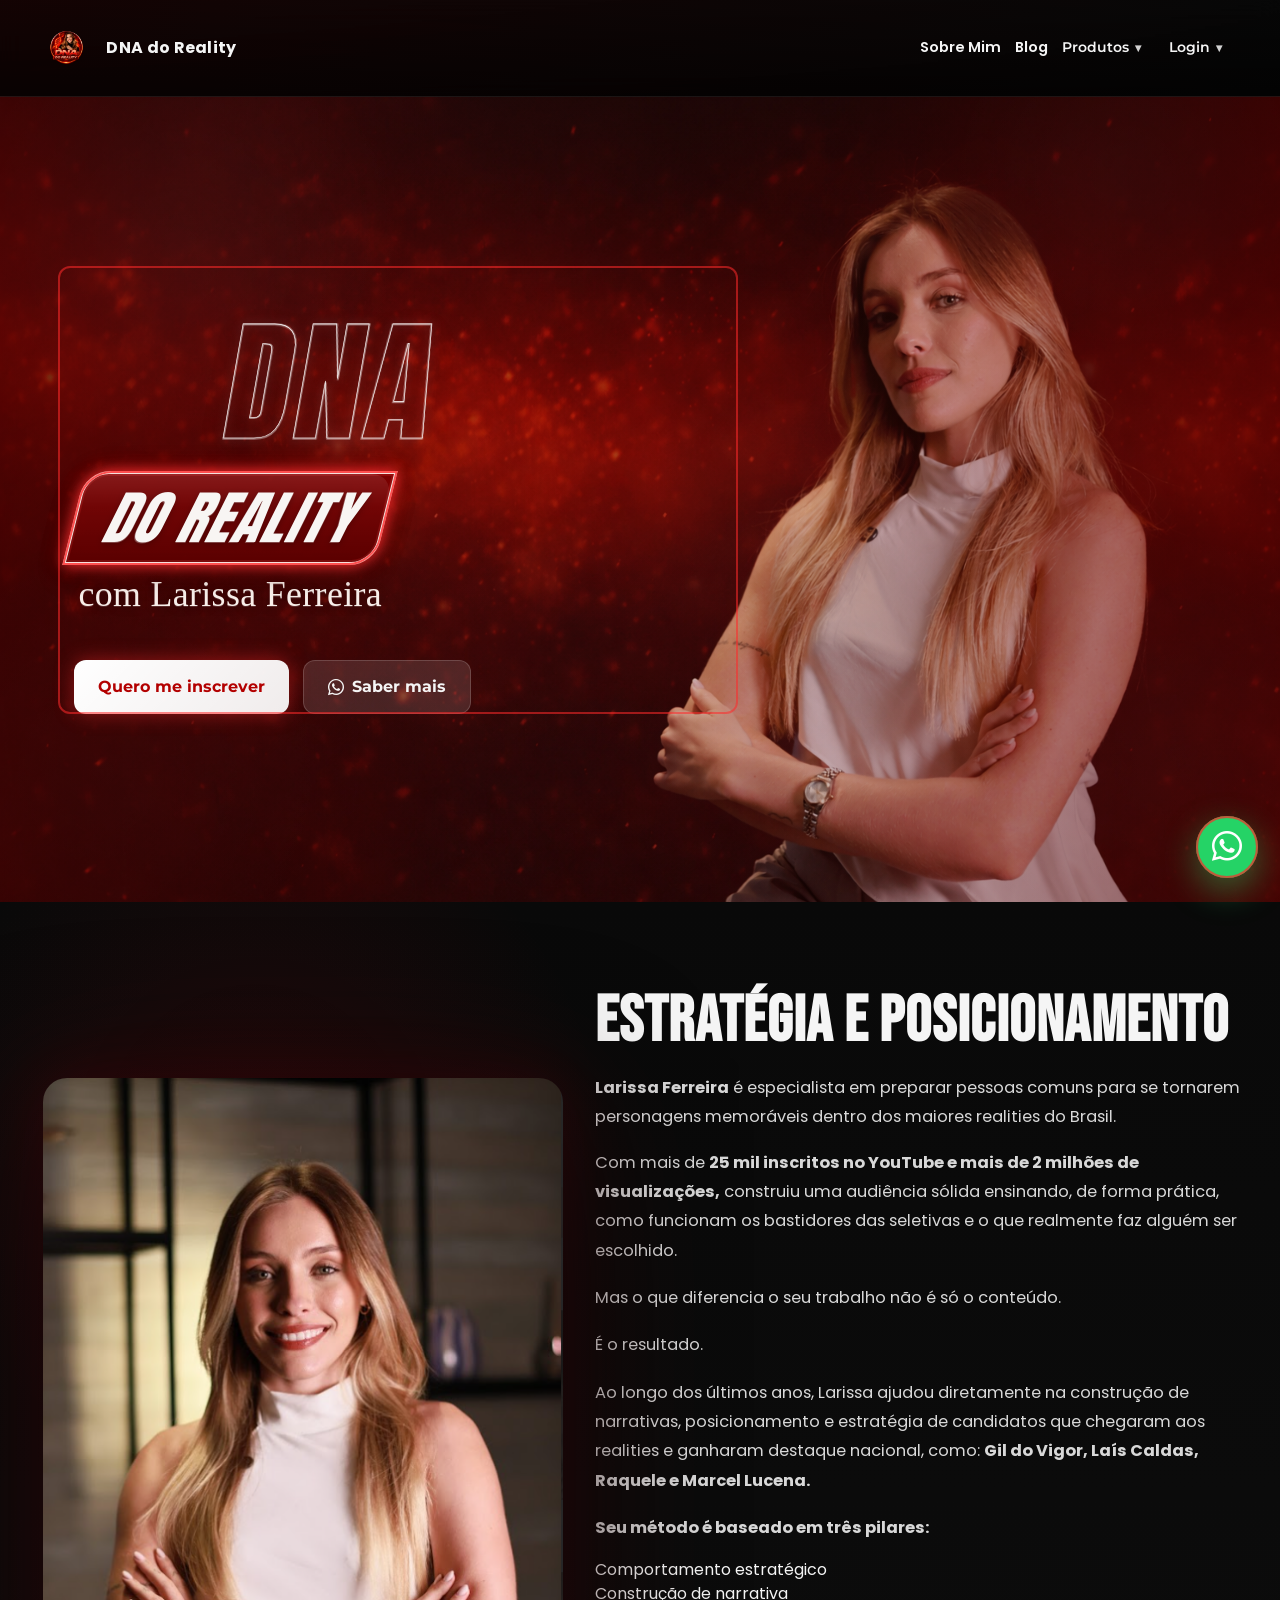
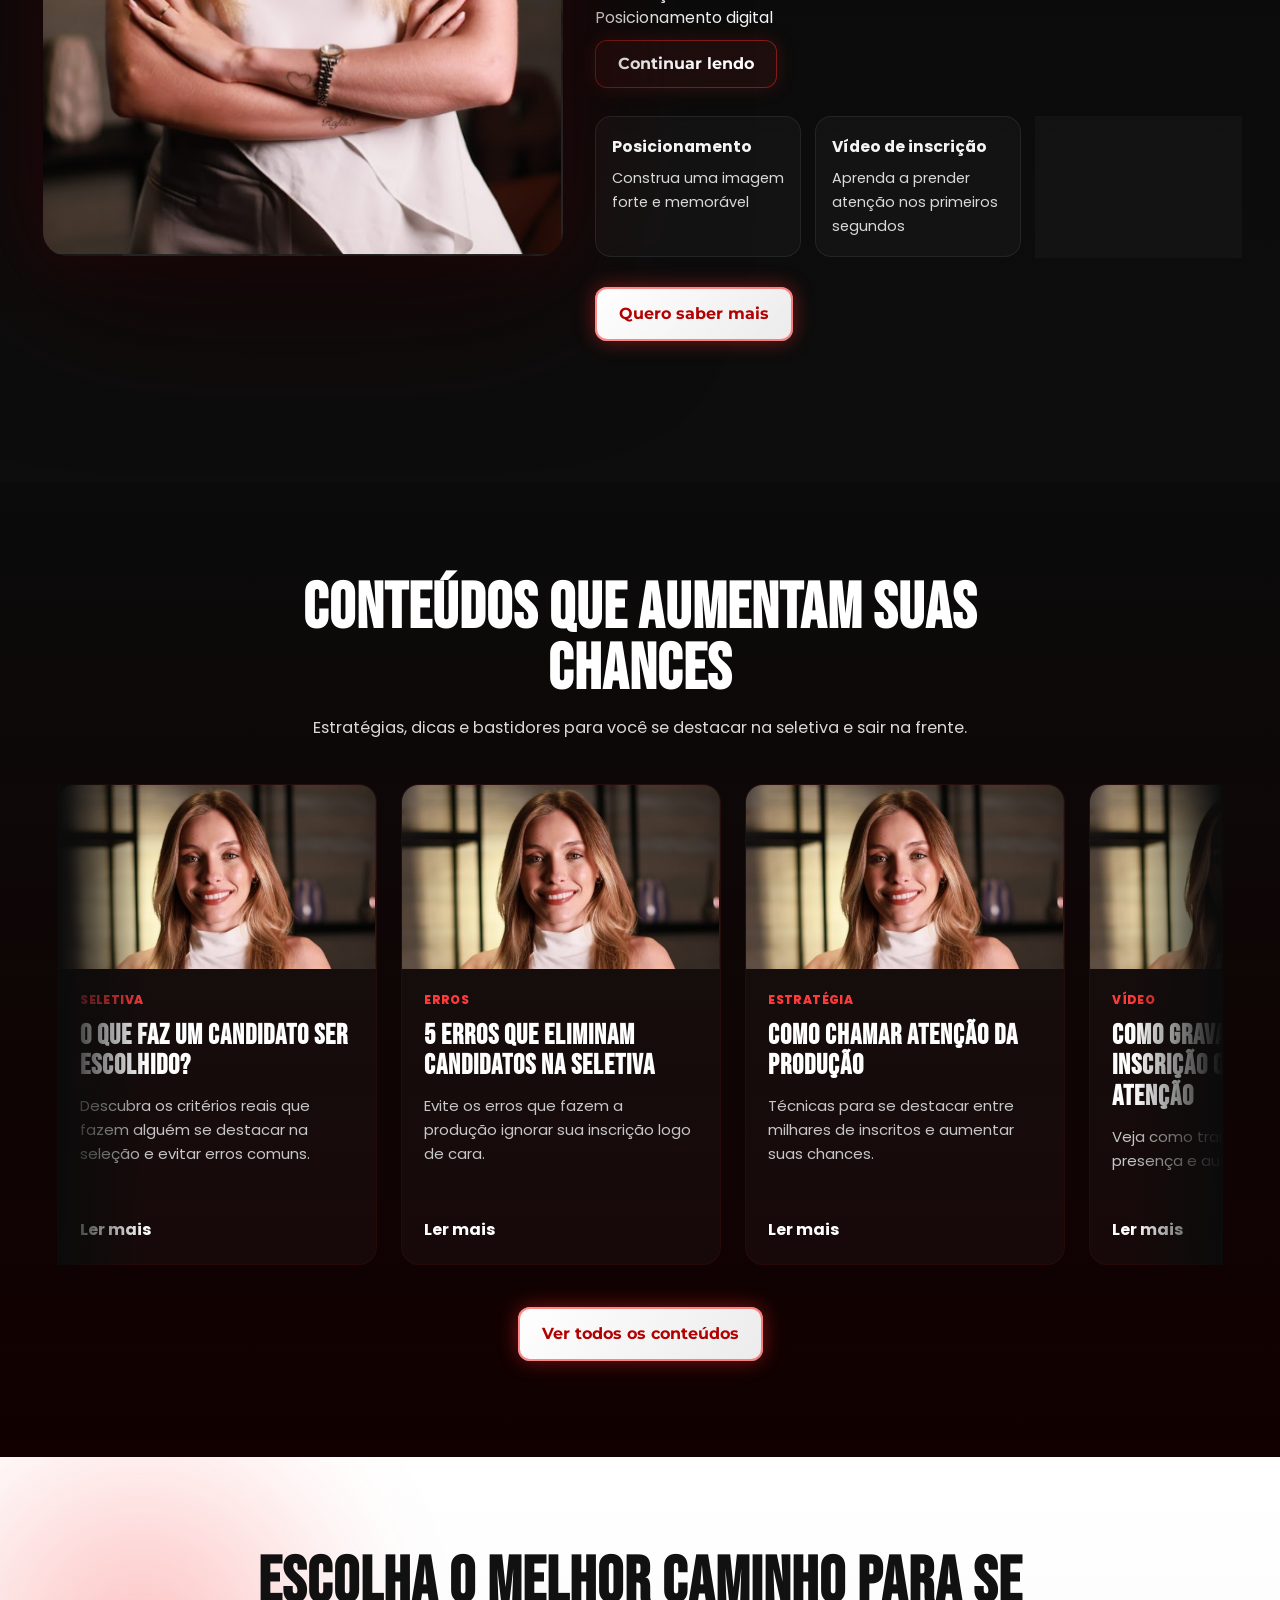
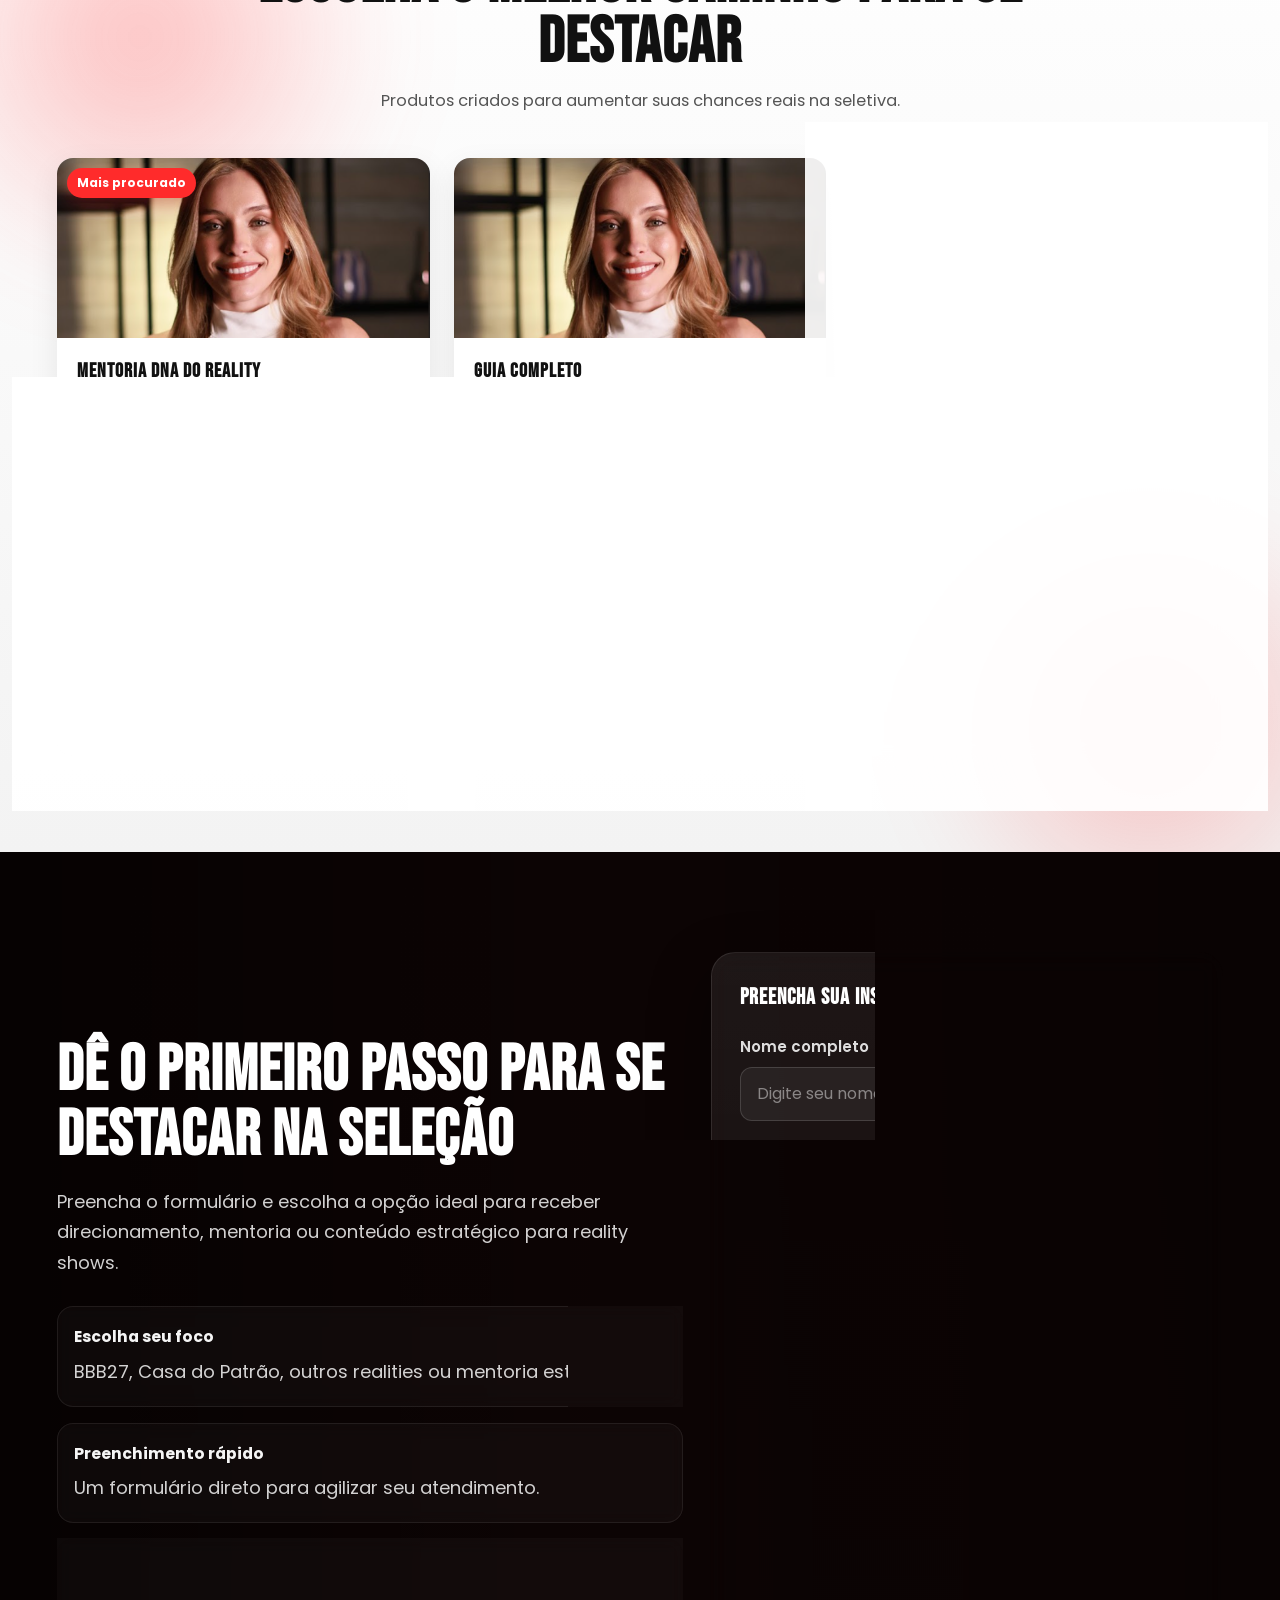
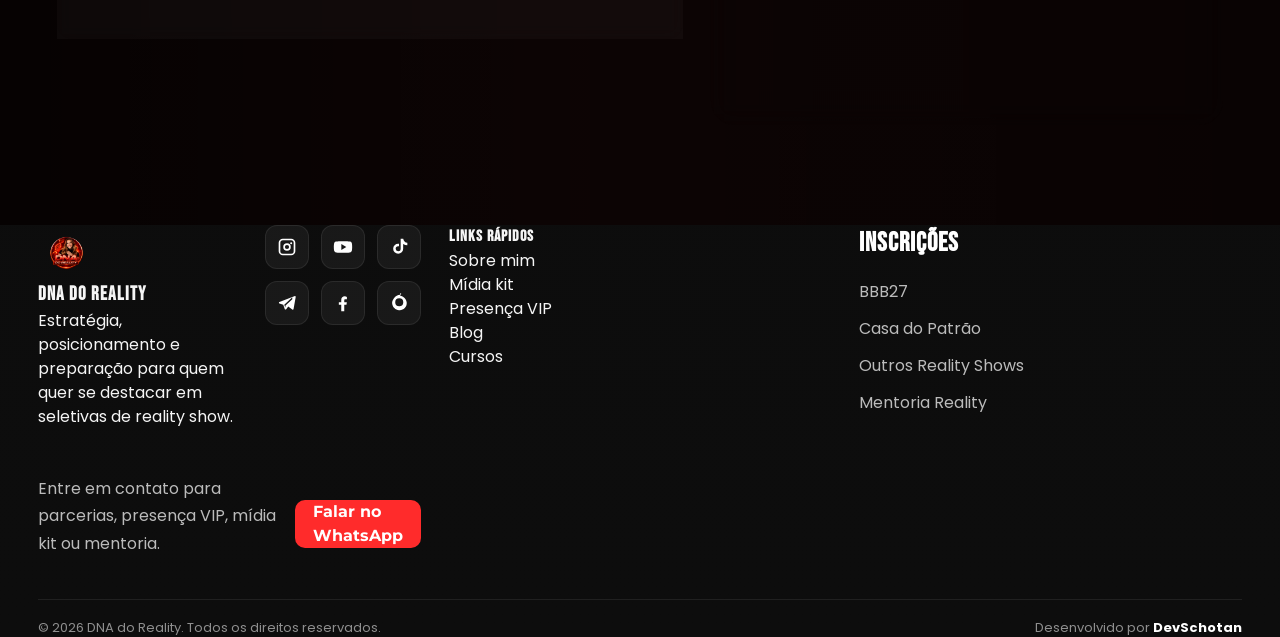
==== index.html @ 22ac4b52 "Update index.html" ====
<!DOCTYPE html>
<html lang="pt-BR">
<head>
  <meta charset="UTF-8">
  <meta name="viewport" content="width=device-width, initial-scale=1.0">

  <title>DNA do Reality</title>

  <meta
    name="description"
    content="Quer entrar no BBB27 ou na Casa do Patrão? Saiba como funcionam as inscrições para reality show em 2027, com dicas de vídeo, seletivas e preparação estratégica."
  >

  <meta
    name="keywords"
    content="inscrições reality show, inscrição BBB27, BBB27, Casa do Patrão, inscrição BBB 2027, como entrar no BBB, seletiva BBB, DNA do Reality, reality show Brasil, inscrição Casa do Patrão"
  >

  <meta name="author" content="Larissa Ferreira">
  <meta name="robots" content="index, follow, max-snippet:-1, max-image-preview:large, max-video-preview:-1">
  <meta name="theme-color" content="#e50914">

  <link rel="canonical" href="https://larissaferreira.com.br/bbb27-inscricao">

  <meta name="geo.region" content="BR">
  <meta name="geo.placename" content="Brasil">

  <meta property="og:title" content="BBB27 e Casa do Patrão: Guia de Inscrição 2027">
  <meta property="og:description" content="Tudo o que você precisa para se destacar na seletiva do BBB27 e de outros reality shows no Brasil.">
  <meta property="og:type" content="website">
  <meta property="og:url" content="https://larissaferreira.com.br/bbb27-inscricao">
  <meta property="og:image" content="https://larissaferreira.com.br/bbb27-capa.jpg">
  <meta property="og:locale" content="pt_BR">

  <meta name="twitter:card" content="summary_large_image">
  <meta name="twitter:title" content="Como se inscrever no BBB27 e na Casa do Patrão">
  <meta name="twitter:description" content="Estratégias reais para aumentar suas chances em grandes reality shows no Brasil.">
  <meta name="twitter:image" content="https://larissaferreira.com.br/bbb27-capa.jpg">

  <link rel="icon" href="https://github.com/Deivirte/testelarissa/blob/main/img/logo.png?raw=true" type="image/png">
  <link rel="preload" as="video" href="./video/banner.mp4" type="video/mp4">
<meta property="og:type" content="website">
<meta property="og:title" content="DNA do Reality">
<meta property="og:description" content="Estratégia, posicionamento e preparação para realities.">
<meta property="og:url" content="https://deft-taffy-1ada3d.netlify.app/">
<meta property="og:image" content="https://deft-taffy-1ada3d.netlify.app/img/logo.png">

<meta name="twitter:card" content="summary_large_image">
<meta name="twitter:image" content="https://deft-taffy-1ada3d.netlify.app/img/logo.png">

  <link rel="stylesheet" href="https://cdn.jsdelivr.net/npm/bootstrap-icons@1.11.3/font/bootstrap-icons.min.css">
  <link rel="preconnect" href="https://fonts.googleapis.com">
  <link rel="dns-prefetch" href="//fonts.googleapis.com">
  <link rel="preconnect" href="https://fonts.gstatic.com" crossorigin>
  <link href="https://fonts.googleapis.com/css2?family=Anton&display=swap" rel="stylesheet">

  <link rel="preconnect" href="https://fonts.googleapis.com">
<link rel="preconnect" href="https://fonts.gstatic.com" crossorigin>
<link href="https://fonts.googleapis.com/css2?family=Anton&display=swap" rel="stylesheet">
  <link href="https://fonts.googleapis.com/css2?family=Bebas+Neue&family=Poppins:wght@300;400;600;700&family=Montserrat:wght@500;700&display=swap" rel="stylesheet">

  <script type="application/ld+json">
  {
    "@context": "https://schema.org",
    "@type": "Person",
    "name": "Larissa Ferreira",
    "jobTitle": "Especialista em Seletivas de Reality Show",
    "url": "https://larissaferreira.com.br",
    "sameAs": [
      "https://instagram.com/dnadoreality"
    ],
    "knowsAbout": [
      "BBB27",
      "Inscrição BBB",
      "Casa do Patrão",
      "Reality Show Brasil",
      "Seletivas de TV"
    ]
  }
  </script>

  <script type="application/ld+json">
  {
    "@context": "https://schema.org",
    "@type": "FAQPage",
    "mainEntity": [
      {
        "@type": "Question",
        "name": "Como fazer a inscrição BBB27?",
        "acceptedAnswer": {
          "@type": "Answer",
          "text": "A inscrição para o BBB27 deve ser feita pelo Gshow. É importante preparar um vídeo autêntico e preencher o formulário com atenção."
        }
      },
      {
        "@type": "Question",
        "name": "Onde se inscrever para a Casa do Patrão?",
        "acceptedAnswer": {
          "@type": "Answer",
          "text": "As inscrições para a Casa do Patrão seguem cronograma próprio. Acompanhe os canais oficiais do programa para não perder o período de cadastro."
        }
      }
    ]
  }
  </script>

  <link rel="stylesheet" href="./css/styles.css">
  <link rel="stylesheet" href="./css/responsivo.css">
</head>
<body>

  <header class="site-header">
    <div class="video-banner" aria-hidden="true">
      <video autoplay muted loop playsinline preload="metadata">
        <source src="./video/banner.mp4" type="video/mp4">
        Seu navegador não suporta vídeo em HTML5.
      </video>
      <div class="video-overlay"></div>
    </div>

    <div class="container navbar-container">
      <a href="./index.html" class="brand" aria-label="Ir para a página inicial DNA do Reality">
        <img
          src="./img/logo.png"
          alt="Logo DNA do Reality - Larissa Ferreira"
          class="brand-logo"
          width="140"
          height="140"
        >
        <span class="brand-text">DNA do Reality</span>
      </a>

      <button
        class="menu-toggle"
        type="button"
        aria-label="Abrir menu de navegação"
        aria-controls="primary-navigation"
        aria-expanded="false"
      >
        <span></span>
        <span></span>
        <span></span>
      </button>

      <nav class="main-nav" aria-label="Navegação principal">
        <ul class="nav-links" id="primary-navigation">
          <li><a href="#sobre-mim" title="Conheça Larissa Ferreira e o DNA do Reality">Sobre Mim</a></li>
          <li><a href="#blog" title="Leia conteúdos e dicas sobre reality show">Blog</a></li>
        
        <li class="dropdown">
            <button class="dropdown-toggle" type="button" aria-expanded="false">
              Produtos
            </button>
            <ul class="dropdown-menu" >
              <li><a href="./bbb27.html" title="Dicas e preparação para inscrição no BBB27">Cursos do Zero a Seleção</a></li>
              <li><a href="./mentoria.html" title="Mentoria para seletivas de reality show">Mentoria Reality</a></li>
               <li><a href="./ebook.html" title="Mentoria para seletivas de reality show">E-book</a></li>
            </ul>
          </li>
          

          <li class="dropdown">
            <button class="dropdown-toggle" type="button" aria-expanded="false" style="display: none;">
              Inscrições Reality Show
            </button>
            <ul class="dropdown-menu">
              <li><a href="./bbb27.html" title="Dicas e preparação para inscrição no BBB27">BBB27</a></li>
              <li><a href="./patrao.html" title="Preparação para inscrição na Casa do Patrão">Casa do Patrão</a></li>
              <li><a href="./mentoria.html" title="Mentoria para seletivas de reality show">Mentoria Reality</a></li>
            </ul>
          </li>
     <li class="dropdown">
  <button class="dropdown-toggle" type="button">
    Login
  </button>

  <ul class="dropdown-menu login-dropdown">
    <li class="login-box">
      
      <input type="email" placeholder="Email ou login">
      <input type="password" placeholder="Senha">

      <button class="btn btn-primary">Entrar</button>

      <a href="#" class="login-link">Cadastrar</a>

    </li>
  </ul>
</li>
            
        </ul>
      </nav>
    </div>
  </header>

  <main>
    <!--banner-->
 <section class="banner bbb27-hero" aria-labelledby="banner-title">
  <div class="container banner-container">
    <div class="banner-content">

<div class="dna-svg-wrap" aria-label="DNA">
  <svg class="dna-svg" viewBox="0 0 900 320" xmlns="http://www.w3.org/2000/svg">
    <defs>
      <mask id="dnaTextMask">
        <rect width="100%" height="100%" fill="black"></rect>
        <text
          x="50%"
          y="56%"
          text-anchor="middle"
          dominant-baseline="middle"
          class="dna-svg-text-mask"
        >
          DNA
        </text>
      </mask>
    </defs>

    <!-- vídeo dentro das letras -->
    <foreignObject width="100%" height="100%" mask="url(#dnaTextMask)">
      <video class="dna-svg-video" autoplay muted loop playsinline preload="auto">
        <source src="./video/banner.mp4" type="video/mp4" />
      </video>
    </foreignObject>

    <!-- borda branca -->
    <text
      x="50%"
      y="56%"
      text-anchor="middle"
      dominant-baseline="middle"
      class="dna-svg-text-stroke"
    >
      DNA
    </text>

    <!-- brilho suave -->
    <text
      x="50%"
      y="56%"
      text-anchor="middle"
      dominant-baseline="middle"
      class="dna-svg-text-glow"
    >
      DNA
    </text>
  </svg>
</div>

      <p class="subtitle">DO REALITY</p>
      <p class="subtitle1">com Larissa Ferreira</p>

      <div class="banner-actions">
        <a href="#" class="btn btn-primary">Quero me inscrever</a>
        <a
          href="https://wa.me/5511999999999?text=Olá,%20quero%20saber%20mais%20sobre%20a%20preparação%20para%20o%20BBB27"
          class="btn btn-secondary"
          target="_blank"
          rel="noopener noreferrer"
        >
          <i class="bi bi-whatsapp" aria-hidden="true"></i>
          <span>Saber mais</span>
        </a>
      </div>
    </div>
  </div>
</section>

<!-- SOBRE MIM -->

    <section class="about" id="sobre-mim" aria-labelledby="about-title">
  <div class="container about-container">
    <div class="about-image">
      <img
        src="./img/larissa_sf.png"
        alt="Larissa Ferreira, especialista em seletivas de reality show"
        width="500"
        height="500"
        loading="lazy"
        decoding="async"
      >
    </div>

<div class="about-content">

  <h2 id="about-title" class="about-title">
    Estratégia e posicionamento
  </h2>

  <p class="about-text">
    <strong>Larissa Ferreira</strong> é especialista em preparar pessoas comuns para se tornarem personagens memoráveis dentro dos maiores realities do Brasil.
  </p>

  <div class="p1">
    <p class="about-text">
      Com mais de <strong>25 mil inscritos no YouTube e mais de 2 milhões de visualizações,</strong>
      construiu uma audiência sólida ensinando, de forma prática, como funcionam os bastidores das seletivas e o que realmente faz alguém ser escolhido.
    </p>

    <p class="about-text">
      Mas o que diferencia o seu trabalho não é só o conteúdo.
    </p>

    <p class="about-text">
      É o resultado.
    </p>

    <p class="about-text">
      Ao longo dos últimos anos, Larissa ajudou diretamente na construção de narrativas, posicionamento e estratégia de candidatos que chegaram aos realities e ganharam destaque nacional, como:
      <strong>Gil do Vigor, Laís Caldas, Raquele e Marcel Lucena.</strong>
    </p>

    <div class="about-method">
      <p class="about-text">
        <strong>Seu método é baseado em três pilares:</strong>
      </p>

      <ul class="about-pillars">
        <li>Comportamento estratégico</li>
        <li>Construção de narrativa</li>
        <li>Posicionamento digital</li>
      </ul>
    </div>

    <div class="about-more" id="aboutMore">
      <p class="about-text">
        Tudo isso aplicado com base em experiência real, iniciada em 2020, quando participou de uma seletiva presencial com uma campeã do Big Brother Brasil, ponto que marcou o início de uma imersão profunda no que realmente faz alguém ser escolhido.
      </p>

      <p class="about-text">
        Além do conteúdo, Larissa atua nos bastidores como mentora e estrategista, contribuindo na preparação de participantes e no desenvolvimento de sua presença digital antes, durante e após o programa.
      </p>

      <p class="about-text about-final">
        Se você quer apenas tentar… existem milhares.
        <br>
        Se você quer entender o jogo e entrar preparado, você está no lugar certo.
      </p>
    </div>

    <button class="about-read-more" id="aboutReadMore" type="button">
      Continuar lendo
    </button>
  </div>

  <div class="about-highlights">
    <div class="about-card">
      <strong>Posicionamento</strong>
      <span>Construa uma imagem forte e memorável</span>
    </div>

    <div class="about-card">
      <strong>Vídeo de inscrição</strong>
      <span>Aprenda a prender atenção nos primeiros segundos</span>
    </div>

    <div class="about-card">
      <strong>Estratégia de seletiva</strong>
      <span>Saiba o que realmente pesa na avaliação</span>
    </div>
  </div>

  <div class="container-botao">
    <a
      href="https://wa.me/5511999999999?text=Olá,%20quero%20saber%20mais%20sobre%20a%20mentoria%20do%20DNA%20do%20Reality"
      class="btn btn-primary"
      target="_blank"
      rel="noopener noreferrer"
    >
      Quero saber mais
    </a>
  </div>


    
  </div>
  <br>
</section>

<!--midia kit-->

<section id="midia-kit" class="midia-kit" style="display: none;">
  <div class="container">

    <h2>Mídia Kit</h2>
    <p class="sub">
      Dados reais de audiência e impacto para marcas que querem visibilidade estratégica.
    </p>

    <div class="midia-grid">

      <div class="card">
        <h3>Seguidores</h3>
        <p class="numero" data-target="113300.3">0</p>
        <span>Instagram + TikTok</span>
      </div>

      <div class="card">
        <h3>Alcance mensal</h3>
        <p class="numero" data-target="1500000">0</p>
        <span>Visualizações orgânicas</span>
      </div>

      <div class="card">
        <h3>Engajamento</h3>
        <p class="numero" data-target="8">0%+</p>
        <span>Acima da média</span>
      </div>

      <div class="card">
        <h3>Público</h3>
        <p class="numero" data-target="35">0</p>
        <span>Alta intenção de consumo</span>
      </div>

    </div>

    <div class="midia-cta">
      <p>Quer divulgar sua marca para um público altamente engajado?</p>

      <a
        href="https://wa.me/5511999999999?text=Olá,%20tenho%20interesse%20no%20mídia%20kit"
        class="btn btn-primary"
        target="_blank"
      >
        Solicitar Mídia Kit
      </a>
    </div>

  </div>
</section>


  </main>
<!--presença vip-->
<section id="presenca-vip" class="presenca-vip" style="display: none;">
  <div class="container">
    <div class="vip-content">
      <div class="vip-text">
   

      <h2>
  Sua marca no centro da atenção com uma
  <span>Presença VIP que gera impacto, desejo e visibilidade</span>
</h2>

    <p class="vip-description">
  Uma presença pensada para elevar o nível do seu evento, fortalecer o posicionamento da sua marca e criar percepção imediata de valor, exclusividade e destaque.
</p>

        <div class="vip-benefits">
          <div class="vip-item">
            <strong>Eventos e inaugurações</strong>
            <p>Presença que gera visibilidade, movimento e percepção de valor.</p>
          </div>

          <div class="vip-item">
            <strong>Ações com marcas</strong>
            <p>Participação estratégica para campanhas, ativações e publis presenciais.</p>
          </div>

          <div class="vip-item">
            <strong>Imagem e posicionamento</strong>
            <p>Fortaleça sua marca com uma presença alinhada a impacto e autoridade.</p>
          </div>
        </div>

        <div class="vip-buttons">
          <a
            href="https://wa.me/5511999999999?text=Olá,%20quero%20solicitar%20uma%20proposta%20de%20Presença%20VIP"
            class="btn btn-primary"
            target="_blank"
            rel="noopener noreferrer"
          >
            Solicitar proposta
          </a>

          <a
            href="#midia-kit"
            class="btn btn-secondary"
          >
            Ver mídia kit
          </a>
        </div>
      </div>

      <div class="vip-card">
        <div class="vip-box">
          <h3>Formatos disponíveis</h3>

          <ul>
            <li>Presença VIP em eventos</li>
            <li>Participação em inaugurações</li>
            <li>Ações promocionais com marcas</li>
            <li>Campanhas presenciais e digitais</li>
            <li>Conteúdo estratégico no local</li>
          </ul>

          <div class="vip-note">
            Atendimento sob consulta, com proposta personalizada de acordo com
            data, local, formato da ação e objetivo da marca.
          </div>
          <div class="banner-video">
          <div class="video-card">
            <button id="video-play" class="video-play-center" type="button" aria-label="Reproduzir vídeo">
              <i class="bi bi-play-fill"></i>
            </button>

            <video
              id="reality-video"
              class="hero-video"
              autoplay
              muted
              loop
              playsinline
              preload="metadata"
              style="padding-top: 8px;"
            >
              <source src="/video/bbb26.MP4" type="video/mp4">
Seu navegador não suporta vídeo em HTML5.
            </video>

            <div class="video-controls">
              <div class="video-progress" id="video-progress" aria-label="Barra de progresso do vídeo">
                <div class="video-progress-bar" id="video-progress-bar"></div>
              </div>

              <div class="video-controls-row">
                <div class="video-controls-left">
                  <button type="button" id="video-toggle" class="video-icon-btn" aria-label="Pausar vídeo">
                    <i class="bi bi-pause-fill"></i>
                  </button>

                  <button
                    type="button"
                    id="video-mute"
                    class="video-icon-btn"
                    aria-label="Ativar ou desativar som"
                  >
                    <i class="bi bi-volume-mute-fill"></i>
                  </button>
                </div>

                <div class="video-controls-right">
                  <label class="video-volume-wrap" for="video-volume">
                    <input
                      type="range"
                      id="video-volume"
                      min="0"
                      max="1"
                      step="0.05"
                      value="0"
                      aria-label="Controle de volume"
                    >
                  </label>

                  <label class="video-speed-wrap" for="video-speed">
                    <select id="video-speed" aria-label="Velocidade do vídeo">
                      <option value="0.75">0.75x</option>
                      <option value="1" selected>1x</option>
                      <option value="1.25">1.25x</option>
                      <option value="1.5">1.5x</option>
                      <option value="2">2x</option>
                    </select>
                  </label>
                </div>
              </div>
            </div>
          </div>
        </div>
        </div>
      </div>
    </div>
  </div>
</section>

<!--blog-->
<section id="blog" class="blog">
  <div class="container">
    <div class="blog-header">
      <h2>Conteúdos que aumentam suas chances</h2>
      <p>
        Estratégias, dicas e bastidores para você se destacar na seletiva e sair na frente.
      </p>
    </div>

    <div class="blog-carousel">
      <div class="blog-track-wrapper">
        <div class="blog-track">
          <!-- CARD 1 -->
          <article class="blog-card">
            <img src="./img/larissa_sf1.png" alt="Como se destacar" />
            <div class="blog-content">
              <span class="tag">SELETIVA</span>
              <h3>O que faz um candidato ser escolhido?</h3>
              <p>
                Descubra os critérios reais que fazem alguém se destacar na seleção e evitar erros comuns.
              </p>
              <a href="#" class="blog-link">Ler mais</a>
            </div>
          </article>

          <!-- CARD 2 -->
          <article class="blog-card">
            <img src="./img/larissa_sf1.png" alt="Erros na inscrição" />
            <div class="blog-content">
              <span class="tag">ERROS</span>
              <h3>5 erros que eliminam candidatos na seletiva</h3>
              <p>
                Evite os erros que fazem a produção ignorar sua inscrição logo de cara.
              </p>
              <a href="#" class="blog-link">Ler mais</a>
            </div>
          </article>

          <!-- CARD 3 -->
          <article class="blog-card">
            <img src="./img/larissa_sf1.png" alt="Como chamar atenção" />
            <div class="blog-content">
              <span class="tag">ESTRATÉGIA</span>
              <h3>Como chamar atenção da produção</h3>
              <p>
                Técnicas para se destacar entre milhares de inscritos e aumentar suas chances.
              </p>
              <a href="#" class="blog-link">Ler mais</a>
            </div>
          </article>

          <!-- CARD 4 -->
          <article class="blog-card">
            <img src="./img/larissa_sf1.png" alt="Vídeo de inscrição" />
            <div class="blog-content">
              <span class="tag">VÍDEO</span>
              <h3>Como gravar um vídeo de inscrição que chama atenção</h3>
              <p>
                Veja como transmitir personalidade, presença e autenticidade no vídeo.
              </p>
              <a href="#" class="blog-link">Ler mais</a>
            </div>
          </article>

          <!-- DUPLICADOS PARA LOOP INFINITO -->
          <article class="blog-card">
            <img src="./img/larissa_sf1.png" alt="Como se destacar" />
            <div class="blog-content">
              <span class="tag">SELETIVA</span>
              <h3>O que faz um candidato ser escolhido</h3>
              <p>
                Descubra os critérios reais que fazem alguém se destacar na seleção e evitar erros comuns.
              </p>
              <a href="#" class="blog-link">Ler mais</a>
            </div>
          </article>

          <article class="blog-card">
            <img src="./img/larissa_sf1.png" alt="Erros na inscrição" />
            <div class="blog-content">
              <span class="tag">ERROS</span>
              <h3>5 erros que eliminam candidatos na seletiva</h3>
              <p>
                Evite os erros que fazem a produção ignorar sua inscrição logo de cara.
              </p>
              <a href="#" class="blog-link">Ler mais</a>
            </div>
          </article>

          <article class="blog-card">
            <img src="./img/larissa_sf1.png" alt="Como chamar atenção" />
            <div class="blog-content">
              <span class="tag">ESTRATÉGIA</span>
              <h3>Como chamar atenção da produção</h3>
              <p>
                Técnicas para se destacar entre milhares de inscritos e aumentar suas chances.
              </p>
              <a href="#" class="blog-link">Ler mais</a>
            </div>
          </article>

          <article class="blog-card">
            <img src="./img/larissa_sf1.png" alt="Vídeo de inscrição" />
            <div class="blog-content">
              <span class="tag">VÍDEO</span>
              <h3>Como gravar um vídeo de inscrição que chama atenção</h3>
              <p>
                Veja como transmitir personalidade, presença e autenticidade no vídeo.
              </p>
              <a href="#" class="blog-link">Ler mais</a>
            </div>
          </article>
        </div>
      </div>
    </div>

    <div class="blog-cta">
      <a href="#" class="btn btn-primary">Ver todos os conteúdos</a>
    </div>
  </div>
</section>

<!--Cursos-->
<section id="cursos" class="cursos">
  <div class="container">

    <div class="cursos-header">
      <h2>Escolha o melhor caminho para se destacar</h2>
      <p>
        Produtos criados para aumentar suas chances reais na seletiva.
      </p>
    </div>

    <div class="cursos-grid">

      <!-- PRODUTO 1 -->
      <article class="curso-card">
        <div class="curso-img">
          <img src="./img/larissa_sf1.png" alt="Mentoria DNA do Reality">
          <span class="badge">Mais procurado</span>
        </div>

        <div class="curso-content">
          <h3>Mentoria DNA do Reality</h3>

          <p class="desc">
            Acompanhamento estratégico para quem quer se posicionar melhor,
            construir presença e aumentar as chances na seletiva.
          </p>

          <div class="qualidade">
            ⭐⭐⭐⭐⭐ <span>Conteúdo avançado</span>
          </div>

          <ul>
            <li>Posicionamento estratégico</li>
            <li>Construção de perfil</li>
            <li>Direcionamento prático</li>
          </ul>

          <div class="preco">
            <span>Vagas limitadas</span>
            <strong>Sob consulta</strong>
          </div>

          <a
            href="https://wa.me/5511999999999?text=Olá,%20quero%20saber%20mais%20sobre%20a%20Mentoria%20DNA%20do%20Reality"
            class="btn btn-primary"
            target="_blank"
            rel="noopener noreferrer"
          >
            Comprar agora
          </a>
        </div>
      </article>

      <!-- PRODUTO 2 -->
      <article class="curso-card">
        <div class="curso-img">
          <img src="./img/larissa_sf1.png" alt="Guia Completo">
        </div>

        <div class="curso-content">
          <h3>Guia Completo</h3>

          <p class="desc">
            Aprenda os fundamentos para montar uma inscrição mais forte,
            estratégica e muito mais competitiva.
          </p>

          <div class="qualidade">
            ⭐⭐⭐⭐☆ <span>Conteúdo intermediário</span>
          </div>

          <ul>
            <li>Posicionamento estratégico</li>
            <li>Construção de perfil</li>
            <li>Direcionamento prático</li>
          </ul>

          <div class="preco">
            <span>Acesso imediato</span>
            <strong>R$ 97</strong>
          </div>

          <a href="#" class="btn btn-primary">
            Comprar agora
          </a>
        </div>
      </article>

      <!-- PRODUTO 3 -->
      <article class="curso-card">
        <div class="curso-img">
          <img src="./img/larissa_sf1.png" alt="Checklist da Seleção">
        </div>

        <div class="curso-content">
          <h3>Checklist da Seleção</h3>

          <p class="desc">
            Um material rápido e objetivo para revisar os pontos mais importantes
            antes de fazer sua inscrição.
          </p>

          <div class="qualidade">
            ⭐⭐⭐☆☆ <span>Conteúdo rápido</span>
          </div>

          <ul>
            <li>Posicionamento estratégico</li>
            <li>Construção de perfil</li>
            <li>Direcionamento prático</li>
          </ul>

          <div class="preco">
            <span>Material prático</span>
            <strong>R$ 29</strong>
          </div>

          <a href="#" class="btn btn-primary">
            Comprar agora
          </a>
        </div>
      </article>

    </div>

  </div>
</section>

<!--inscrições-->
<section id="inscricoes-reality" class="inscricoes-reality">
  <video class="bg-video" autoplay muted loop playsinline>
    <source src="./video/banner.mp4" type="video/mp4">
    Seu navegador não suporta vídeo em HTML5.
  </video>

  <div class="overlay"></div>

  <div class="container">
    <div class="inscricao-grid">

      <div class="inscricao-texto">
        
        <h2>Dê o primeiro passo para se destacar na seleção</h2>
        <p>
          Preencha o formulário e escolha a opção ideal para receber direcionamento,
          mentoria ou conteúdo estratégico para reality shows.
        </p>

        <div class="inscricao-topics">
          <div class="topic-card">
            <strong>Escolha seu foco</strong>
            <p>BBB27, Casa do Patrão, outros realities ou mentoria estratégica.</p>
          </div>

          <div class="topic-card">
            <strong>Preenchimento rápido</strong>
            <p>Um formulário direto para agilizar seu atendimento.</p>
          </div>

          <div class="topic-card">
            <strong>Atendimento direcionado</strong>
            <p>Você entra no fluxo certo conforme seu interesse.</p>
          </div>
        </div>
      </div>

      <div class="inscricao-form-card">
        <iframe name="hidden_iframe" id="hidden_iframe" style="display:none;"></iframe>

<form
  class="inscricao-form"
  id="inscricaoForm"
  action="https://script.google.com/macros/s/AKfycbwoCFGwhf8juSVZxq2RX77m8dtZfkV2qXbN7FUlVTRbMa-UZd6TVmjKMIC7oefsVYci/exec"
  method="POST"
  target="hidden_iframe"
>
  <h3>Preencha sua inscrição</h3>

  <div class="form-group">
    <label for="nome">Nome completo</label>
    <input type="text" id="nome" name="nome" placeholder="Digite seu nome completo" required>
  </div>

  <div class="form-group">
    <label for="email">E-mail</label>
    <input type="email" id="email" name="email" placeholder="Digite seu melhor e-mail" required>
  </div>

  <div class="form-group">
    <label for="whatsapp">WhatsApp</label>
    <input type="tel" id="whatsapp" name="whatsapp" placeholder="(11) 99999-9999" required>
  </div>

  <div class="form-group">
    <label for="interesse">Quero me inscrever para</label>
    <select id="interesse" name="interesse" required>
      <option value="">Selecione uma opção</option>
      <option value="BBB27">BBB27</option>
      <option value="Casa do Patrão">Casa do Patrão</option>
      <option value="Outros Reality Shows">Outros Reality Shows</option>
      <option value="Mentoria Reality">Mentoria Reality</option>
    </select>
  </div>

  <div class="form-group">
    <label for="mensagem">Mensagem</label>
    <textarea
      id="mensagem"
      name="mensagem"
      rows="4"
      placeholder="Conte um pouco sobre seu objetivo ou sua dúvida"
      required
    ></textarea>
  </div>

  <input type="hidden" name="origem" id="origem">

  <button type="submit" class="btn-submit">
    Enviar inscrição
  </button>

  <p id="formStatus"></p>
</form>
      </div>

    </div>
  </div>
</section>
<!-- WhatsApp Flutuante -->
<div class="whatsapp-chat" id="whatsappChat">
  <button class="whatsapp-close" id="whatsappClose">×</button>

  <div class="whatsapp-header">
    <strong>Atendimento DNA do Reality</strong>
    <span>Online agora</span>
  </div>

  <div class="whatsapp-body">
    <p>Olá! 👋 Como posso te ajudar?</p>

    <textarea
      id="whatsappMessage"
      placeholder="Digite sua mensagem..."
      rows="3"
    ></textarea>

    <button id="sendWhatsapp" class="whatsapp-send">
      Enviar pelo WhatsApp
    </button>
  </div>
</div>

<button class="whatsapp-float" id="whatsappFloat" aria-label="Abrir WhatsApp">
  <i class="bi bi-whatsapp"></i>
</button>
<!--rodape-->
<footer class="footer">
  <div class="container">
    <div class="footer-grid">

      <div class="footer-col footer-brand">
        <a href="./index.html" class="footer-logo-wrap" aria-label="Página inicial DNA do Reality">
          <img src="./img/logo.png" alt="Logo DNA do Reality" class="footer-logo">
          <div>
            <h3 class="logo">DNA do Reality</h3>
            <p class="footer-brand-text">
              Estratégia, posicionamento e preparação para quem quer se destacar em seletivas de reality show.
            </p>
          </div>
        </a>

        <div class="footer-socials">
          <a href="https://www.instagram.com/dnadoreality/" target="_blank" rel="noopener noreferrer" aria-label="Instagram" class="social-link instagram">
            <svg viewBox="0 0 24 24" aria-hidden="true">
              <path d="M7 2h10a5 5 0 0 1 5 5v10a5 5 0 0 1-5 5H7a5 5 0 0 1-5-5V7a5 5 0 0 1 5-5Zm0 2a3 3 0 0 0-3 3v10a3 3 0 0 0 3 3h10a3 3 0 0 0 3-3V7a3 3 0 0 0-3-3H7Zm5 3.5A4.5 4.5 0 1 1 7.5 12 4.5 4.5 0 0 1 12 7.5Zm0 2A2.5 2.5 0 1 0 14.5 12 2.5 2.5 0 0 0 12 9.5Zm5-3.25a1.25 1.25 0 1 1-1.25 1.25A1.25 1.25 0 0 1 17 6.25Z"/>
            </svg>
          </a>

          <a href="https://www.youtube.com/watch?v=8px-K0f1F7k" target="_blank" rel="noopener noreferrer" aria-label="YouTube" class="social-link youtube">
            <svg viewBox="0 0 24 24" aria-hidden="true">
              <path d="M23 12s0-3.07-.39-4.55a2.9 2.9 0 0 0-2.06-2.06C19.07 5 12 5 12 5s-7.07 0-8.55.39A2.9 2.9 0 0 0 1.39 7.45C1 8.93 1 12 1 12s0 3.07.39 4.55a2.9 2.9 0 0 0 2.06 2.06C4.93 19 12 19 12 19s7.07 0 8.55-.39a2.9 2.9 0 0 0 2.06-2.06C23 15.07 23 12 23 12ZM10 15.5v-7l6 3.5-6 3.5Z"/>
            </svg>
          </a>

          <a href="https://www.tiktok.com/@dnadoreality" target="_blank" rel="noopener noreferrer" aria-label="TikTok" class="social-link tiktok">
            <svg viewBox="0 0 24 24" aria-hidden="true">
              <path d="M14 2h3.09A5.91 5.91 0 0 0 22 6.91V10a9 9 0 0 1-5-1.53V14a6 6 0 1 1-6-6 6.6 6.6 0 0 1 1 .08v3.13a2.9 2.9 0 0 0-1-.17A3 3 0 1 0 14 14V2Z"/>
            </svg>
          </a>

          <a href="https://web.telegram.org/k/" target="_blank" rel="noopener noreferrer" aria-label="Telegram" class="social-link telegram">
            <svg viewBox="0 0 24 24" aria-hidden="true">
              <path d="M21.5 3.5 2.9 10.68a1 1 0 0 0 .06 1.88l4.58 1.53 1.72 5.13a1 1 0 0 0 1.79.23l2.45-3.19 4.8 3.52a1 1 0 0 0 1.58-.61L22.5 4.5a1 1 0 0 0-1-1Zm-3.15 4.05-8.1 7.44-.34 2.48-1.16-3.47 9.6-8.8Z"/>
            </svg>
          </a>

          <a href="https://www.facebook.com/larissaferreiraof" target="_blank" rel="noopener noreferrer" aria-label="Facebook" class="social-link facebook">
            <svg viewBox="0 0 24 24" aria-hidden="true">
              <path d="M13.5 22v-8h2.7l.4-3h-3.1V9.08c0-.87.25-1.46 1.49-1.46H16.7V4.94A23.1 23.1 0 0 0 14.15 4C11.63 4 9.9 5.54 9.9 8.36V11H7v3h2.9v8Z"/>
            </svg>
          </a>

          <a href="https://hotmart.com/pt-br" target="_blank" rel="noopener noreferrer" aria-label="Hotmart" class="social-link hotmart">
            <svg viewBox="0 0 24 24" aria-hidden="true">
              <path d="M13.4 2.2c-2.83.19-5.68 1.76-7.46 4.12C4.2 8.65 3.6 10.52 3.8 12.5c.4 4.27 3.94 7.76 8.22 8.1 2.78.22 5.05-.6 6.9-2.52 1.86-1.92 2.57-4.16 2.3-6.94-.4-4.02-3.71-7.3-7.78-7.94-.01-.34.08-.68.3-.98.2-.28.43-.52.7-.75.2-.16.27-.43.17-.67-.1-.24-.35-.39-.61-.38-.2.01-.4.03-.6.05Zm-1.1 4.05a4.82 4.82 0 1 1 0 9.64 4.82 4.82 0 0 1 0-9.64Z"/>
            </svg>
          </a>
        </div>
      </div>

      <div class="footer-col3">
        <h4>Links rápidos</h4>
        <ul>
          <li><a href="#sobre-mim">Sobre mim</a></li>
          <li><a href="#midia-kit">Mídia kit</a></li>
          <li><a href="#presenca-vip">Presença VIP</a></li>
          <li><a href="#blog">Blog</a></li>
          <li><a href="#cursos">Cursos</a></li>
        </ul>
      </div>

      <div class="footer-col1">
        <h4>Inscrições</h4>
        <ul>
          <li><a href="./bbb27-inscricao.html">BBB27</a></li>
          <li><a href="./casa-do-patrao.html">Casa do Patrão</a></li>
          <li><a href="./outros-reality-shows.html">Outros Reality Shows</a></li>
          <li><a href="./mentoria-reality.html">Mentoria Reality</a></li>
        </ul>
      </div>

      <div class="footer-col2">
        <p class="footer-contact-text">
          Entre em contato para parcerias, presença VIP, mídia kit ou mentoria.
        </p>

        <a
          href="https://wa.me/5511999999999?text=Olá,%20quero%20saber%20mais%20sobre%20o%20DNA%20do%20Reality"
          class="btn-footer"
          target="_blank"
          rel="noopener noreferrer"
        >
          Falar no WhatsApp
        </a>
      </div>
    </div>

    <div class="footer-bottom">
      <p>© 2026 DNA do Reality. Todos os direitos reservados.</p>
      <span>Desenvolvido por <strong><a href="https://devschotan.com" target="_blank" rel="noopener noreferrer">DevSchotan</a></strong></span>
    </div>
  </div>
</footer>
  <script src="./js/script.js"></script>
</body>
</html>
---- css/styles.css ----
*,
*::before,
*::after {
  box-sizing: border-box;
  margin: 0;
  padding: 0;
}

:root {
  --primary: #e50914;
  --primary-dark: #9f0000;
  --primary-soft: #ff4b4b;
  --primary-glow: #ff2a2a;
  --bg-dark: #0d0d0d;
  --bg-darker: #080808;
  --bg-card: rgba(255, 255, 255, 0.04);
  --white: #f5f5f5;
  --white-soft: rgba(245, 245, 245, 0.88);
  --text-muted: rgba(255, 255, 255, 0.72);
  --border: rgba(255, 255, 255, 0.1);
  --border-soft: rgba(255, 255, 255, 0.08);
  --shadow: 0 20px 50px rgba(0, 0, 0, 0.35);
  --shadow-strong: 0 24px 60px rgba(0, 0, 0, 0.48);
  --radius: 16px;
  --header-height: 96px;
  --container-width: 1320px;
}

html {
  scroll-behavior: smooth;
}

body {
  min-height: 100vh;
  padding-top: var(--header-height);
  overflow-x: hidden;
  font-family: "Poppins", sans-serif;
  line-height: 1.5;
  color: var(--white);
  background:
    radial-gradient(circle at 20% 20%, rgba(229, 9, 20, 0.1), transparent 25%),
    linear-gradient(180deg, #090909 0%, #0d0d0d 100%);
}

img,
video,
svg,
canvas,
iframe {
  display: block;
  max-width: 100%;
}

a {
  color: inherit;
  text-decoration: none;
}

button,
input,
textarea,
select {
  font: inherit;
}

ul {
  list-style: none;
}

h1,
h2,
h3,
h4,
.title,
.about-title,
.section-header h2,
.section-bonus-header h2,
.blog-header h2,
.cursos-header h2,
.vip-text h2,
.inscricao-texto h2,
.cta-box h2,
.footer-col h4,
.footer-col1 h4,
.footer-col2 h4 {
  font-family: "Bebas Neue", sans-serif;
  letter-spacing: 1px;
}

button,
.btn,
.highlight,
.btn-footer {
  font-family: "Montserrat", sans-serif;
  font-weight: 700;
}

.container {
  width: min(var(--container-width), 92%);
  margin: 0 auto;
}

html,
body {
  max-width: 100%;
  overflow-x: hidden;
}

a:focus-visible,
button:focus-visible,
input:focus-visible,
select:focus-visible,
textarea:focus-visible {
  outline: 2px solid var(--primary-glow);
  outline-offset: 4px;
}

body::-webkit-scrollbar {
  width: 6px;
}

body::-webkit-scrollbar-thumb {
  background: var(--primary);
  border-radius: 999px;
}

/* HEADER */
.site-header {
  position: fixed;
  inset: 0 0 auto 0;
  z-index: 999;
  min-height: var(--header-height);
  border-bottom: 1px solid rgba(255, 255, 255, 0.06);
  background: rgba(5, 5, 5, 0.44);
  backdrop-filter: blur(12px);
  -webkit-backdrop-filter: blur(12px);
}

.video-banner {
  position: absolute;
  inset: 0;
  z-index: 0;
  overflow: hidden;
}

.video-banner video {
  width: 100%;
  height: 100%;
  object-fit: cover;
}

.video-overlay {
  position: absolute;
  inset: 0;
  background:
    linear-gradient(to bottom, rgba(0, 0, 0, 0.35), rgba(0, 0, 0, 0.72)),
    linear-gradient(to right, rgba(179, 0, 0, 0.14), rgba(13, 13, 13, 0.68));
}

.navbar-container {
  position: relative;
  z-index: 2;
  min-height: var(--header-height);
  display: flex;
  align-items: center;
  justify-content: space-between;
  gap: 24px;
}

.brand {
  display: inline-flex;
  align-items: center;
  gap: 12px;
  flex-shrink: 0;
  color: var(--white);
}

.brand-logo {
  width: 64px;
  height: 64px;
  object-fit: contain;
}

.brand-text {
  font-size: 1.08rem;
  font-weight: 700;
  letter-spacing: 0.3px;
  transition: color 0.25s ease;
}

.brand:hover .brand-text {
  color: var(--primary-glow);
}

.main-nav {
  margin-left: auto;
}

.main-nav.active {
  display: block;
}

.nav-links {
  display: flex;
  align-items: center;
  gap: 22px;
}

.nav-links > li {
  position: relative;
}

.nav-links a,
.dropdown-toggle {
  display: inline-flex;
  align-items: center;
  gap: 6px;
  padding: 10px 0;
  border: none;
  background: none;
  cursor: pointer;
  font-size: 0.96rem;
  font-weight: 600;
  color: var(--white);
  text-align: left;
  transition: color 0.25s ease, opacity 0.25s ease;
}

.nav-links a:hover,
.dropdown-toggle:hover {
  color: var(--primary-glow);
}

.dropdown-toggle {
  appearance: none;
}

.dropdown-toggle::after {
  content: "▾";
  font-size: 0.78rem;
  opacity: 0.85;
}

.dropdown-menu {
  position: absolute;
  top: calc(100% + 10px);
  left: 0;
  display: none;
  min-width: 250px;
  padding: 10px 0;
  border: 1px solid var(--border);
  border-radius: 14px;
  background: rgba(10, 10, 10, 0.96);
  box-shadow: var(--shadow);
}

.dropdown-menu li a {
  display: block;
  padding: 12px 16px;
  font-weight: 500;
  color: var(--white);
  transition: background 0.25s ease, color 0.25s ease;
}

.dropdown-menu li a:hover {
  background: rgba(229, 9, 20, 0.15);
  color: var(--primary-glow);
}

.dropdown:hover .dropdown-menu {
  display: block;
}

.menu-toggle {
  display: none;
  width: 48px;
  height: 48px;
  border: 1px solid var(--border);
  border-radius: 12px;
  background: rgba(0, 0, 0, 0.38);
  cursor: pointer;
  align-items: center;
  justify-content: center;
  flex-direction: column;
  gap: 5px;
}

.menu-toggle span {
  display: block;
  width: 22px;
  height: 2px;
  border-radius: 999px;
  background: var(--white);
}

/* BOTÕES */
.btn {
  display: inline-flex;
  align-items: center;
  justify-content: center;
  gap: 8px;
  min-height: 54px;
  padding: 0 24px;
  border-radius: 12px;
  font-weight: 700;
  line-height: 1;
  white-space: nowrap;
  transition:
    transform 0.3s ease,
    box-shadow 0.3s ease,
    background 0.3s ease,
    border-color 0.3s ease,
    opacity 0.3s ease;
}

.btn-primary {
  position: relative;
  z-index: 1;
  border: none;
  color: #b30000;
  background: linear-gradient(135deg, #ffffff, rgba(255, 255, 255, 0.92));
  box-shadow: 0 0 20px rgba(255, 42, 42, 0.45);
  animation: pulseGlow 2s infinite;
}

.btn-primary:hover {
  transform: scale(1.05);
  box-shadow: 0 0 35px rgba(255, 42, 42, 0.85);
}

.btn-primary::after {
  content: "";
  position: absolute;
  inset: 0;
  z-index: -1;
  border: 2px solid rgba(255, 42, 42, 0.55);
  border-radius: inherit;
  animation: pulseRing 2s infinite;
}

.btn-secondary {
  color: var(--white);
  background: rgba(255, 255, 255, 0.12);
  border: 1px solid rgba(255, 255, 255, 0.16);
}

.btn-secondary:hover {
  transform: translateY(-2px);
  background: rgba(255, 255, 255, 0.16);
  border-color: rgba(255, 255, 255, 0.26);
}

.btn-footer {
  display: inline-flex;
  align-items: center;
  justify-content: center;
  min-height: 48px;
  padding: 0 18px;
  border-radius: 10px;
  background: #ff2b2b;
  color: #fff;
  transition: transform 0.25s ease, background 0.25s ease;
}

.btn-footer:hover {
  background: #e11f1f;
  transform: translateY(-2px);
}

@keyframes pulseGlow {
  0% {
    transform: scale(1);
    box-shadow: 0 0 10px rgba(255, 42, 42, 0.38);
  }
  50% {
    transform: scale(1.03);
    box-shadow: 0 0 30px rgba(255, 42, 42, 0.85);
  }
  100% {
    transform: scale(1);
    box-shadow: 0 0 10px rgba(255, 42, 42, 0.38);
  }
}

@keyframes pulseRing {
  0% {
    transform: scale(1);
    opacity: 0.65;
  }
  70% {
    transform: scale(1.35);
    opacity: 0;
  }
  100% {
    opacity: 0;
  }
}

/* HERO / BANNER */
.banner.bbb27-hero {
  position: relative;
  z-index: 1;
  min-height: calc(100vh - var(--header-height));
  display: flex;
  align-items: center;
  justify-content: center;
  padding: 72px 0 90px;
  overflow: hidden;
  background:
    
    url("../img/banner.png");
  background-size: cover;
  background-position: center;
  background-repeat: no-repeat;
}

.banner.bbb27-hero::before {
  content: "";
  position: absolute;
  inset: 0;
  z-index: -3;
  background:
    radial-gradient(circle at 14% 18%, rgba(255,255,255,0.08) 0%, transparent 18%),
    radial-gradient(circle at 88% 10%, rgba(255,255,255,0.05) 0%, transparent 14%),
    radial-gradient(circle at 8% 84%, rgba(255,255,255,0.04) 0%, transparent 18%),
    radial-gradient(circle at 92% 82%, rgba(255,255,255,0.05) 0%, transparent 18%);
  opacity: 0.65;
  pointer-events: none;
}

.banner.bbb27-hero::after {
  content: "";
  position: absolute;
  inset: 0;
  z-index: -2;
  background:
    linear-gradient(to right, rgba(90, 0, 0, 0.55), rgba(90, 0, 0, 0.18) 35%, rgba(90,0,0,0.18) 65%, rgba(90, 0, 0, 0.55)),
    linear-gradient(to bottom, rgba(255,255,255,0.02), rgba(0,0,0,0.12));
  pointer-events: none;
}

.banner-container {
  position: relative;
  width: 100%;
  min-height: calc(100vh - var(--header-height) - 160px);
  display: flex;
  align-items: center;
  justify-content: flex-start;
}

.banner-content {
  position: relative;
  display: flex;
  flex-direction: column;
  align-items: flex-start;
  text-align: left;
  max-width: 760px;
  width: 100%;
  padding: 20px 16px 0;
  margin-left: 80px;
}

.title,
.subtitle,
.subtitle1 {
  display: block;
}

.eyebrow {
  display: inline-block;
  margin-bottom: 16px;
  padding: 5px 12px;
  border: 1px solid rgba(245, 245, 245, 0.78);
  border-radius: 999px;
  background: rgba(179, 0, 0, 0.42);
  color: var(--white-soft);
  font-size: 0.92rem;
  font-weight: 700;
  letter-spacing: 1.6px;
  text-transform: uppercase;
}

.title {
  margin: 0 0 16px;
  font-family: "Anton", sans-serif !important;
  font-size: clamp(5rem, 12vw, 10rem);
  line-height: 0.88;
  letter-spacing: 0.02em;
  font-weight: 400;
  text-transform: uppercase;
  color: #fff;
}
/*dna**/

.dna-svg-wrap {
  --dna-width: clamp(300px, 38vw, 580px);

  position: relative;
  width: var(--dna-width);
  display: block;
  filter: drop-shadow(0 10px 12px rgba(0, 0, 0, 0.28));
}

.dna-svg {
  display: block;
  width: 100%;
  height: auto;
  overflow: visible;
}

.dna-svg-video {
  width: 100%;
  height: 100%;
  object-fit: cover;
  transform: scale(1.08);
}

.dna-svg-text-mask,
.dna-svg-text-stroke,
.dna-svg-text-glow {
  font-family: "Anton", sans-serif;
  font-size: 230px;
  font-weight: 400;
  letter-spacing: 8px;
  text-transform: uppercase;
  transform-origin: center;
}

.dna-svg-text-mask {
  fill: white;
  transform: skewX(-10deg);
}

.dna-svg-text-stroke {
  fill: transparent;
  stroke: #ffffff;
  stroke-width: 1px;
  paint-order: stroke fill;
  transform: skewX(-10deg);
}

.dna-svg-text-glow {
  fill: transparent;
  stroke: rgba(255, 255, 255, 0.45);
  stroke-width: 3px;
  paint-order: stroke fill;
  filter: drop-shadow(0 0 8px rgba(255,255,255,0.35));
  transform: skewX(-10deg);
}

.subtitle {
  position: relative;
  display: inline-flex;
  align-items: center;
  justify-content: center;
  min-height: 94px;
  max-width: 720px;
  margin: 0 0 12px;
  padding: 16px 42px;
  border-radius: 24px 0;
  font-family: "Anton", sans-serif;
  font-size: clamp(2.2rem, 6vw, 4.4rem);
  line-height: 1;
  font-style: italic;
  font-weight: 400;
  letter-spacing: 0.03em;
  text-transform: uppercase;
  color: #f8f5f3;
  background: linear-gradient(180deg, rgba(125,0,0,0.92) 0%, rgba(92,0,0,0.98) 100%);
  border: 3px solid rgba(255, 245, 240, 0.92);
  box-shadow:
    0 0 0 2px rgba(255, 60, 60, 0.18) inset,
    0 0 18px rgba(255, 42, 42, 0.45),
    0 10px 24px rgba(0,0,0,0.26);
  transform: skewX(-14deg);
  white-space: nowrap;
  text-shadow:
    0 1px 0 rgba(255,255,255,0.28),
    0 2px 6px rgba(0,0,0,0.26);
}

.subtitle::before {
  content: "";
  position: absolute;
  inset: -3px;
  border-radius: 26px 0;
  border: 2px solid rgba(255, 65, 65, 0.9);
  box-shadow:
    0 0 12px rgba(255, 48, 48, 0.72),
    0 0 24px rgba(255, 30, 30, 0.28);
  pointer-events: none;
}

.subtitle::after {
  content: "";
  position: absolute;
  inset: 0;
  border-radius: 22px;
  background: linear-gradient(
    to bottom,
    rgba(255,255,255,0.10) 0%,
    rgba(255,255,255,0.02) 38%,
    rgba(255,255,255,0) 100%
  );
  pointer-events: none;
}

.subtitle1 {
  margin: 0 0 30px;
  font-family: "Brush Script MT", "Segoe Script", cursive;
  font-size: clamp(1.4rem, 3.2vw, 3rem);
  font-weight: 400;
  line-height: 1;
  letter-spacing: 0.01em;
  color: rgba(255, 248, 243, 0.96);
  text-shadow:
    0 1px 0 rgba(255,255,255,0.16),
    0 2px 8px rgba(0,0,0,0.28);
}

.banner-actions {
  display: flex;
  flex-wrap: wrap;
  align-items: center;
  gap: 14px;
  margin-top: 18px;
}

.banner-actions .btn,
.banner-actions a {
  position: static;
  left: auto;
  top: auto;
  width: auto;
}

/* SOBRE / DEPOIMENTOS */
.about {
  position: relative;
  padding: 90px 0;
  background:
    radial-gradient(circle at 20% 20%, rgba(229, 9, 20, 0.1), transparent 25%),
    linear-gradient(180deg, #090909 0%, #0d0d0d 100%);
}

.about.depoimentos-bbb27,
.depoimentos-bbb27 {
  border-bottom: 1px solid rgba(255, 255, 255, 0.08);
}

.about-container {
  display: grid;
  grid-template-columns: minmax(320px, 0.9fr) minmax(380px, 1.1fr);
  align-items: center;
  gap: 48px;
}

.about-image {
  display: flex;
  justify-content: center;
  align-items: flex-end;
}

.about-image img {
  width: min(520px, 100%);
  height: auto;
  object-fit: contain;
  border-radius: 24px;
  filter:
    drop-shadow(0 30px 80px rgba(0, 0, 0, 0.7))
    drop-shadow(0 0 30px rgba(229, 9, 20, 0.18));
}

.about-content,
.about-content-depoimento {
  max-width: 720px;
}

.about-content-depoimento {
  margin-top: 40px;
}

.about-title {
  margin-bottom: 20px;
  font-size: clamp(2.6rem, 5vw, 4.2rem);
  line-height: 0.95;
  color: var(--white);
}

.about-text,
.about-text-depoimento {
  margin-bottom: 16px;
  font-size: 1.02rem;
  line-height: 1.8;
  color: var(--white-soft);
}

.p1 {
  display: grid;
  gap: 2px;
}

.about-highlights,
.depoimentos-grid {
  align-items: stretch;
}

.about-highlights {
  display: grid;
  grid-template-columns: repeat(3, 1fr);
  gap: 14px;
  margin: 28px 0 30px;
}

.depoimentos-grid {
  grid-template-columns: repeat(2, 1fr);
}

.about-card,
.about-bonus-card,
.topic-card,
.cta-box,
.inscricao-form-card,
.vip-box,
.card,
.blog-card,
.curso-card {
  min-width: 0;
}

.about-card,
.about-bonus-card,
.topic-card {
  padding: 18px 16px;
  border: 1px solid rgba(255, 255, 255, 0.08);
  border-radius: 16px;
  background: rgba(255, 255, 255, 0.03);
  backdrop-filter: blur(8px);
}

.about-card strong,
.about-bonus-card strong,
.topic-card strong {
  display: block;
  margin-bottom: 8px;
  font-size: 0.98rem;
  color: var(--white);
}

.about-card span,
.about-bonus-card span,
.topic-card p {
  display: block;
  font-size: 0.9rem;
  line-height: 1.65;
  color: var(--white-soft);
}

.depoimento-card {
  min-height: 160px;
}

.depoimento-destaque {
  margin: 26px 0;
  padding: 24px;
  border-radius: 22px;
  border: 1px solid rgba(255, 255, 255, 0.08);
  background: linear-gradient(180deg, rgba(255,255,255,0.05), rgba(255,255,255,0.02));
  box-shadow: var(--shadow);
}

.depoimento-destaque strong {
  display: block;
  margin-bottom: 10px;
  font-size: 1rem;
  color: var(--primary-soft);
}

.depoimento-destaque p {
  font-size: 1rem;
  line-height: 1.75;
  color: var(--white-soft);
  margin-bottom: 12px;
}

.depoimento-destaque span {
  font-size: 0.94rem;
  color: rgba(255, 255, 255, 0.68);
}

.container-botao,
.container-botao-depoimento {
  display: flex;
  justify-content: flex-start;
  margin-top: 24px;
}

/* SEÇÕES PADRÃO */
.section-padrao {
  padding: 88px 20px;
  background:
    radial-gradient(circle at 20% 20%, rgba(229, 9, 20, 0.363), transparent 28%),
    linear-gradient(180deg, #090909 0%, #0d0d0d 100%);
  border-top: 1px solid rgba(255, 255, 255, 0.05);
}

.section-bonus {
  padding: 88px 20px;
  background: url(./img/bonus.png) no-repeat center center/cover;
  border-top: 1px solid rgba(255, 255, 255, 0.05);
}

.section-padrao .container,
.section-bonus .container,
.cursos .container,
.blog .container,
.inscricoes-reality .container {
  position: relative;
  z-index: 2;
  max-width: 1200px;
  margin: 0 auto;
}

.section-header,
.section-bonus-header,
.blog-header,
.cursos-header {
  max-width: 780px;
  margin: 0 auto 42px;
  text-align: center;
}

.section-header h2,
.section-bonus-header h2,
.blog-header h2,
.cursos-header h2,
.midia-kit h2 {
  margin-bottom: 12px;
  font-size: clamp(2.6rem, 5vw, 4.3rem);
  line-height: 0.95;
}

.section-header h2 {
  color: var(--white);
}

.section-bonus-header h2 {
  color: var(--primary);
  text-shadow: #000 1px 1px 4px;
}

.section-header p,
.blog-header p,
.cursos-header p,
.section-bonus-header p,
.midia-kit .sub {
  font-size: 1.02rem;
  line-height: 1.8;
}

.section-header p,
.blog-header p {
  color: var(--white-soft);
}

.section-bonus-header p {
  color: var(--primary-dark);
}

/* MÍDIA KIT */
.midia-kit {
  padding: 90px 20px;
  border-top: 1px solid rgba(255, 255, 255, 0.12);
  background: linear-gradient(180deg, #0b0b0b, #120000);
  color: #fff;
  text-align: center;
}

.midia-grid {
  display: grid;
  grid-template-columns: repeat(4, 1fr);
  gap: 20px;
  margin: 42px 0 48px;
}

.card {
  background: rgba(255, 255, 255, 0.03);
  border: 1px solid rgba(255, 0, 0, 0.1);
  padding: 25px;
  border-radius: 12px;
  transition: 0.3s;
}

.card:hover {
  transform: translateY(-5px);
  border-color: rgba(255, 0, 0, 0.4);
}

.card h3 {
  font-size: 1rem;
  color: #bbb;
}

.numero {
  font-size: 2rem;
  font-weight: 800;
  color: #ff2b2b;
  margin: 10px 0;
}

.card span {
  font-size: 0.9rem;
  color: #888;
}

.midia-cta p {
  margin-bottom: 20px;
  font-size: 1.08rem;
}

/* PRESENÇA VIP */
.presenca-vip {
  padding: 96px 20px;
  background:
    radial-gradient(circle at top left, rgba(255, 0, 0, 0.14), transparent 35%),
    radial-gradient(circle at bottom right, rgba(255, 80, 80, 0.12), transparent 30%),
    linear-gradient(180deg, #090909 0%, #140202 100%);
  color: #fff;
  overflow: hidden;
  border-top: 1px solid rgba(255, 255, 255, 0.12);
}

.vip-content {
  display: grid;
  grid-template-columns: 1.2fr 0.8fr;
  gap: 40px;
  align-items: center;
}

.vip-tag {
  display: inline-block;
  padding: 8px 16px;
  margin-bottom: 20px;
  border: 1px solid rgba(255, 255, 255, 0.25);
  border-radius: 999px;
  background: rgba(255, 255, 255, 0.04);
  color: #fff;
  font-size: 12px;
  font-weight: 700;
  letter-spacing: 1.5px;
}

.vip-text h2 {
  font-size: clamp(34px, 5vw, 58px);
  line-height: 1.02;
  margin-bottom: 22px;
  font-weight: 900;
  text-transform: uppercase;
  max-width: 760px;
}

.vip-text h2 span {
  color: #ff4a4a;
}

.vip-description {
  font-size: 18px;
  line-height: 1.7;
  color: rgba(255, 255, 255, 0.82);
  max-width: 680px;
  margin-bottom: 34px;
}

.vip-benefits {
  display: grid;
  gap: 18px;
  margin-bottom: 34px;
}

.vip-item {
  padding: 18px 20px;
  border-radius: 16px;
  background: rgba(255, 255, 255, 0.04);
  border: 1px solid rgba(255, 255, 255, 0.06);
  backdrop-filter: blur(8px);
}

.vip-item strong {
  display: block;
  font-size: 18px;
  margin-bottom: 6px;
  color: #fff;
}

.vip-item p {
  color: rgba(255, 255, 255, 0.72);
  line-height: 1.6;
}

.vip-buttons {
  display: flex;
  gap: 14px;
  flex-wrap: wrap;
}

.vip-card {
  display: flex;
  justify-content: center;
}

.vip-box {
  width: 100%;
  max-width: 420px;
  padding: 30px;
  border-radius: 24px;
  background: linear-gradient(180deg, rgba(255,255,255,0.08), rgba(255,255,255,0.03));
  border: 1px solid rgba(255, 255, 255, 0.10);
  box-shadow: 0 20px 60px rgba(0, 0, 0, 0.35);
  backdrop-filter: blur(12px);
}

.vip-box h3 {
  font-size: 24px;
  margin-bottom: 20px;
  font-weight: 800;
}

.vip-box ul li {
  position: relative;
  padding-left: 24px;
  margin-bottom: 14px;
  color: rgba(255, 255, 255, 0.82);
  line-height: 1.5;
}

.vip-box ul li::before {
  content: "•";
  position: absolute;
  left: 0;
  top: 0;
  color: #ff3a3a;
  font-size: 24px;
  line-height: 1;
}

.vip-note {
  padding: 18px;
  border-radius: 16px;
  background: rgba(255, 58, 58, 0.08);
  border: 1px solid rgba(255, 58, 58, 0.16);
  color: rgba(255, 255, 255, 0.78);
  line-height: 1.6;
  font-size: 15px;
}

/* BLOG */
.blog {
  padding: 96px 20px;
  background: linear-gradient(180deg, #0b0b0b, #120000);
  color: #fff;
  overflow: hidden;
}

.blog-carousel {
  position: relative;
  overflow: hidden;
}

.blog-track-wrapper {
  overflow: hidden;
  width: 100%;
}

.blog-track {
  display: flex;
  gap: 24px;
  width: max-content;
  animation: blogScroll 28s linear infinite;
}

.blog-carousel:hover .blog-track {
  animation-play-state: paused;
}

.blog-card {
  flex: 0 0 320px;
  max-width: 320px;
  display: flex;
  flex-direction: column;
  background: rgba(255, 255, 255, 0.03);
  border-radius: 18px;
  overflow: hidden;
  border: 1px solid rgba(255, 0, 0, 0.08);
  transition: transform 0.35s ease, border-color 0.35s ease, box-shadow 0.35s ease;
}

.blog-card:hover {
  transform: translateY(-8px);
  border-color: rgba(255, 0, 0, 0.35);
  box-shadow: 0 18px 40px rgba(0, 0, 0, 0.28);
}

.blog-card img {
  width: 100%;
  height: 210px;
  object-fit: cover;
}

.blog-content {
  display: flex;
  flex-direction: column;
  height: 100%;
  padding: 22px;
}

.tag {
  display: inline-block;
  font-size: 12px;
  font-weight: 800;
  color: #ff3a3a;
  margin-bottom: 12px;
  letter-spacing: 0.4px;
}

.blog-content h3 {
  font-size: 28px;
  line-height: 1.1;
  margin-bottom: 12px;
}

.blog-content p {
  font-size: 15px;
  color: #c7c7c7;
  line-height: 1.6;
  margin-bottom: 18px;
}

.blog-link {
  margin-top: auto;
  color: #fff;
  font-weight: 700;
  transition: color 0.3s ease;
}

.blog-link:hover {
  color: #ff3a3a;
}

.blog-cta {
  text-align: center;
  margin-top: 42px;
}

.blog-carousel::before,
.blog-carousel::after {
  content: "";
  position: absolute;
  top: 0;
  width: 90px;
  height: 100%;
  z-index: 2;
  pointer-events: none;
}

.blog-carousel::before {
  left: 0;
  background: linear-gradient(to right, #0b0b0b, transparent);
}

.blog-carousel::after {
  right: 0;
  background: linear-gradient(to left, #0b0b0b, transparent);
}

@keyframes blogScroll {
  from {
    transform: translateX(0);
  }
  to {
    transform: translateX(calc(-50% - 12px));
  }
}

/* CURSOS */
.cursos {
  position: relative;
  overflow: hidden;
  padding: 96px 20px;
  background: linear-gradient(180deg, #ffffff 0%, #f3f3f3 100%);
}

.cursos::before {
  content: "";
  position: absolute;
  top: -80px;
  left: -120px;
  width: 520px;
  height: 520px;
  border-radius: 50%;
  background: radial-gradient(circle, rgba(255, 43, 43, 0.30) 0%, rgba(255, 43, 43, 0.14) 35%, transparent 72%);
  filter: blur(45px);
  z-index: 0;
  pointer-events: none;
  animation: blobOne 14s ease-in-out infinite alternate;
}

.cursos::after {
  content: "";
  position: absolute;
  right: -100px;
  bottom: -100px;
  width: 460px;
  height: 460px;
  border-radius: 50%;
  background: radial-gradient(circle, rgba(255, 0, 0, 0.24) 0%, rgba(255, 0, 0, 0.10) 38%, transparent 74%);
  filter: blur(40px);
  z-index: 0;
  pointer-events: none;
  animation: blobTwo 18s ease-in-out infinite alternate;
}

.cursos .container,
.section-padrao .container,
.section-bonus .container,
.blog .container,
.inscricoes-reality .container {
  position: relative;
  z-index: 2;
}

.cursos-header h2,
.cursos-header p,
.curso-content h3,
.desc,
.preco span,
.preco strong,
.qualidade,
.qualidade span {
  color: #111;
}

.cursos-header p,
.desc,
.qualidade span,
.preco span {
  color: #555;
}

.cursos-grid,
.section-padrao .cursos-grid {
  display: grid;
  grid-template-columns: repeat(3, 1fr);
  gap: 24px;
}

.curso-card {
  position: relative;
  z-index: 2;
  background: rgba(255, 255, 255, 0.92);
  border-radius: 16px;
  overflow: hidden;
  box-shadow: 0 10px 30px rgba(0, 0, 0, 0.08);
  transition: transform 0.3s ease, box-shadow 0.3s ease;
  display: flex;
  flex-direction: column;
  backdrop-filter: blur(6px);
}

.curso-card:hover {
  transform: translateY(-6px);
  box-shadow: 0 18px 40px rgba(0, 0, 0, 0.12);
}

.curso-img {
  position: relative;
  overflow: hidden;
}

.curso-img img {
  width: 100%;
  height: 180px;
  object-fit: cover;
  transition: transform 0.4s ease;
}

.curso-card:hover .curso-img img {
  transform: scale(1.05);
}

.badge {
  position: absolute;
  top: 10px;
  left: 10px;
  background: #ff2b2b;
  color: #fff;
  font-size: 12px;
  font-weight: 700;
  padding: 6px 10px;
  border-radius: 999px;
  box-shadow: 0 8px 20px rgba(255, 43, 43, 0.25);
}

.curso-content {
  display: flex;
  flex-direction: column;
  flex: 1;
  padding: 20px;
}

.curso-content h3 {
  font-size: 20px;
  margin-bottom: 10px;
  line-height: 1.3;
}

.desc {
  font-size: 14px;
  margin-bottom: 10px;
  line-height: 1.6;
}

.qualidade {
  font-size: 14px;
  margin-bottom: 12px;
  color: #ffb400;
  font-weight: 600;
}

.qualidade span {
  margin-left: 5px;
  font-weight: 500;
}

.curso-card ul {
  padding-left: 18px;
  margin-bottom: 15px;
  color: #444;
  list-style: disc;
}

.curso-card ul li {
  margin-bottom: 8px;
  line-height: 1.5;
}

.preco {
  margin-top: auto;
  margin-bottom: 15px;
}

.preco span {
  display: block;
  font-size: 12px;
  margin-bottom: 4px;
}

.preco strong {
  font-size: 20px;
  color: #ff2b2b;
  font-weight: 800;
}

/* CTA / OFERTA */
.destaque {
  position: relative;
}

.cta-box {
  max-width: 760px;
  margin: 0 auto;
  padding: 38px 34px;
  border-radius: 26px;
  text-align: center;
  background:
    linear-gradient(180deg, rgba(255,255,255,0.06), rgba(255,255,255,0.03));
  border: 1px solid rgba(255,255,255,0.1);
  box-shadow: var(--shadow-strong);
  backdrop-filter: blur(10px);
}

.cta-box h2 {
  font-size: clamp(2.6rem, 5vw, 4rem);
  line-height: 0.95;
  margin-bottom: 18px;
  color: var(--white);
}

.cta-box .preco {
  margin-bottom: 22px;
}

.cta-box .preco strong {
  display: block;
  font-size: clamp(2rem, 4vw, 3rem);
  color: #fff;
}

.cta-box .preco span {
  display: block;
  margin-top: 8px;
  font-size: 0.98rem;
  color: var(--white-soft);
}

.real {
  display: flex;
  justify-content: center;
  margin-top: 8px;
}

.pagamento-lista {
  display: flex;
  flex-wrap: wrap;
  justify-content: center;
  gap: 12px;
  margin: 22px 0 14px;
}

.pagamento-item {
  display: inline-flex;
  align-items: center;
  gap: 10px;
  min-height: 46px;
  padding: 0 16px;
  border-radius: 999px;
  background: rgba(255,255,255,0.06);
  border: 1px solid rgba(255,255,255,0.1);
  color: var(--white-soft);
}

.pagamento-item svg {
  width: 18px;
  height: 18px;
  fill: currentColor;
  flex-shrink: 0;
}

.pagamento-item strong {
  font-size: 14px;
  font-weight: 700;
  color: var(--white);
}

/* GARANTIA */
.section-garantia-padrao,
.section-garantia {
  padding: 88px 20px;
  background:
    radial-gradient(circle at 15% 15%, rgba(255, 0, 0, 0.08), transparent 26%),
    linear-gradient(180deg, #090909 0%, #120000 100%);
  border-top: 1px solid rgba(255,255,255,0.05);
}

/* INSCRIÇÕES / FORM */
.inscricoes-reality {
  position: relative;
  min-height: 100vh;
  padding: 100px 20px;
  overflow: hidden;
  display: flex;
  align-items: center;
}

.bg-video {
  position: absolute;
  inset: 0;
  width: 100%;
  height: 100%;
  object-fit: cover;
}

.overlay {
  position: absolute;
  inset: 0;
  z-index: 1;
  background:
    linear-gradient(90deg, rgba(0, 0, 0, 0.82) 0%, rgba(0, 0, 0, 0.62) 45%, rgba(0, 0, 0, 0.72) 100%),
    rgba(120, 0, 0, 0.18);
}

.inscricao-grid {
  display: grid;
  grid-template-columns: 1.1fr 0.9fr;
  gap: 36px;
  align-items: center;
}

.inscricao-texto {
  color: #fff;
}

.section-tag {
  display: inline-block;
  margin-bottom: 18px;
  padding: 8px 14px;
  border-radius: 999px;
  background: rgba(255, 255, 255, 0.08);
  border: 1px solid rgba(255, 255, 255, 0.12);
  color: #ff4b4b;
  font-size: 12px;
  font-weight: 800;
  letter-spacing: 1px;
}

.inscricao-texto h2 {
  font-size: clamp(36px, 5vw, 64px);
  line-height: 1.02;
  margin-bottom: 18px;
  font-weight: 900;
  text-transform: uppercase;
  max-width: 700px;
}

.inscricao-texto p {
  font-size: 18px;
  line-height: 1.7;
  color: rgba(255, 255, 255, 0.82);
}

.inscricao-topics {
  display: grid;
  gap: 16px;
  margin-top: 28px;
}

.inscricao-form-card {
  padding: 28px;
  border-radius: 24px;
  background:
    linear-gradient(180deg, rgba(255,255,255,0.08), rgba(255,255,255,0.03));
  border: 1px solid rgba(255,255,255,0.1);
  box-shadow: var(--shadow-strong);
  backdrop-filter: blur(12px);
}

.inscricao-form {
  display: grid;
  gap: 16px;
}

.inscricao-form h3 {
  font-size: 1.4rem;
  margin-bottom: 6px;
  color: #fff;
}

.form-group {
  display: grid;
  gap: 8px;
}

.form-group label {
  font-size: 0.94rem;
  font-weight: 600;
  color: rgba(255,255,255,0.86);
}

.form-group input,
.form-group select,
.form-group textarea {
  width: 100%;
  min-height: 52px;
  padding: 14px 16px;
  border-radius: 12px;
  border: 1px solid rgba(255,255,255,0.14);
  background: rgba(255,255,255,0.06);
  color: #fff;
}

.form-group select option {
  color: #111;
}

.form-group textarea {
  min-height: 140px;
  resize: vertical;
}

.form-group input::placeholder,
.form-group textarea::placeholder {
  color: rgba(255,255,255,0.46);
}

/* VÍDEO CARD */
.banner-video {
  display: flex;
  justify-content: center;
  align-items: center;
  margin-top: 22px;
}

.video-card {
  position: relative;
  width: 100%;
  max-width: 600px;
  aspect-ratio: 16 / 9;
  overflow: hidden;
  border-radius: 20px;
  border: 1px solid var(--border-soft);
  background: #050505;
  box-shadow:
    var(--shadow-strong),
    0 0 0 1px rgba(255, 255, 255, 0.04) inset;
}

.hero-video {
  width: 100%;
  height: 100%;
  object-fit: cover;
  background: #000;
}

.video-card::before {
  content: "";
  position: absolute;
  inset: 0;
  z-index: 1;
  pointer-events: none;
  background: linear-gradient(
    to top,
    rgba(0, 0, 0, 0.42) 0%,
    rgba(0, 0, 0, 0.06) 35%,
    rgba(0, 0, 0, 0.02) 60%,
    rgba(0, 0, 0, 0.08) 100%
  );
}

.video-card::after {
  content: "";
  position: absolute;
  inset: 0;
  z-index: 1;
  pointer-events: none;
  background: linear-gradient(to top, rgba(0, 0, 0, 0.7), transparent 45%);
  opacity: 0;
  transition: opacity 0.25s ease;
}

.video-card:hover::after,
.video-card:focus-within::after {
  opacity: 1;
}

.video-play-center {
  position: absolute;
  top: 50%;
  left: 50%;
  z-index: 4;
  width: 68px;
  height: 68px;
  display: flex;
  align-items: center;
  justify-content: center;
  transform: translate(-50%, -50%);
  border: none;
  border-radius: 50%;
  cursor: pointer;
  color: #fff;
  font-size: 26px;
  background: rgba(229, 9, 20, 0.9);
  backdrop-filter: blur(6px);
  box-shadow: 0 0 25px rgba(229, 9, 20, 0.5);
}

.video-card.playing .video-play-center {
  opacity: 0;
  pointer-events: none;
}

.video-controls {
  position: absolute;
  left: 12px;
  right: 12px;
  bottom: 10px;
  z-index: 3;
  display: grid;
  gap: 8px;
  opacity: 0;
  transform: translateY(20px);
  transition: all 0.25s ease;
}

.video-card:hover .video-controls,
.video-card:focus-within .video-controls {
  opacity: 1;
  transform: translateY(0);
}

.video-progress {
  width: 100%;
  height: 3px;
  overflow: hidden;
  border-radius: 999px;
  background: rgba(255, 255, 255, 0.15);
  cursor: pointer;
}

.video-progress-bar {
  width: 0%;
  height: 100%;
  border-radius: 999px;
  background: var(--primary);
}

.video-controls-row {
  display: flex;
  align-items: center;
  justify-content: space-between;
  gap: 12px;
  padding: 6px 8px;
  border: 1px solid rgba(255, 255, 255, 0.05);
  border-radius: 12px;
  background: rgba(0, 0, 0, 0.25);
  backdrop-filter: blur(6px);
}

.video-controls-left,
.video-controls-right {
  display: flex;
  align-items: center;
  gap: 8px;
}

.video-icon-btn {
  width: 30px;
  height: 30px;
  display: inline-flex;
  align-items: center;
  justify-content: center;
  border: 1px solid rgba(255, 255, 255, 0.06);
  border-radius: 999px;
  background: rgba(255, 255, 255, 0.12);
  color: var(--white);
  cursor: pointer;
  font-size: 13px;
}

.video-volume-wrap input {
  width: 110px;
  height: 4px;
  padding: 0;
  accent-color: var(--primary);
  cursor: pointer;
}

.video-speed-wrap select {
  min-width: 72px;
  height: 34px;
  padding: 0 10px;
  border: 1px solid rgba(255, 255, 255, 0.06);
  border-radius: 10px;
  background: var(--primary);
  color: var(--white);
  cursor: pointer;
  appearance: none;
}

/* FOOTER */
.site-footer {
  padding: 72px 20px 28px;
  background:
    radial-gradient(circle at top left, rgba(255, 0, 0, 0.1), transparent 32%),
    linear-gradient(180deg, #050505 0%, #0a0a0a 100%);
  border-top: 1px solid rgba(255, 255, 255, 0.08);
}

.footer-grid {
  display: grid;
  grid-template-columns: 1.2fr 0.8fr 0.8fr 1fr;
  gap: 28px;
  margin-bottom: 26px;
}

.footer-brand {
  display: inline-flex;
  gap: 14px;
  align-items: flex-start;
  text-decoration: none;
  color: inherit;
  margin-bottom: 18px;
}

.footer-logo {
  width: 56px;
  height: 56px;
  object-fit: contain;
  flex-shrink: 0;
}

.footer-brand-text {
  max-width: 340px;
}

.footer-brand-text p,
.footer-contact-text,
.footer-col ul li a,
.footer-col1 ul li a {
  color: rgba(255,255,255,0.72);
  line-height: 1.7;
}

.footer-col,
.footer-col1,
.footer-col2 {
  min-width: 0;
}

.footer-col h4,
.footer-col1 h4,
.footer-col2 h4 {
  margin-bottom: 14px;
  font-size: 1.6rem;
  color: #fff;
}

.footer-col ul,
.footer-col1 ul {
  display: grid;
  gap: 10px;
}

.footer-col ul li a:hover,
.footer-col1 ul li a:hover {
  color: var(--primary-glow);
}

.footer-socials {
  display: flex;
  flex-wrap: wrap;
  gap: 12px;
  margin-top: 18px;
}

.social-link {
  width: 44px;
  height: 44px;
  border-radius: 12px;
  display: inline-flex;
  align-items: center;
  justify-content: center;
  background: rgba(255, 255, 255, 0.05);
  border: 1px solid rgba(255, 255, 255, 0.08);
  transition: transform 0.25s ease, background 0.25s ease, border-color 0.25s ease;
}

.social-link svg {
  width: 20px;
  height: 20px;
  fill: #fff;
}

.social-link:hover {
  transform: translateY(-3px);
  border-color: rgba(255, 58, 58, 0.35);
  background: rgba(255, 58, 58, 0.12);
}

.social-link.instagram:hover { background: rgba(225, 48, 108, 0.16); }
.social-link.youtube:hover { background: rgba(255, 0, 0, 0.16); }
.social-link.tiktok:hover { background: rgba(255, 255, 255, 0.12); }
.social-link.telegram:hover { background: rgba(0, 136, 204, 0.16); }
.social-link.facebook:hover { background: rgba(24, 119, 242, 0.16); }
.social-link.hotmart:hover { background: rgba(244, 98, 58, 0.16); }

.footer-contact-text {
  margin-bottom: 16px;
  max-width: 280px;
}

.footer-bottom {
  padding-top: 18px;
  border-top: 1px solid rgba(255, 255, 255, 0.08);
  display: flex;
  justify-content: space-between;
  align-items: center;
  gap: 12px;
  flex-wrap: wrap;
  color: #8f8f8f;
  font-size: 13px;
}

.footer-bottom strong {
  color: #fff;
}

/* ANIMAÇÕES AUXILIARES */
@keyframes blobOne {
  0% { transform: translate(0, 0) scale(1); }
  25% { transform: translate(120px, 40px) scale(1.08); }
  50% { transform: translate(220px, 120px) scale(0.95); }
  75% { transform: translate(80px, 220px) scale(1.05); }
  100% { transform: translate(180px, 100px) scale(1.12); }
}

@keyframes blobTwo {
  0% { transform: translate(0, 0) scale(1); }
  25% { transform: translate(-80px, -60px) scale(1.06); }
  50% { transform: translate(-180px, -140px) scale(0.94); }
  75% { transform: translate(-60px, -220px) scale(1.08); }
  100% { transform: translate(-160px, -100px) scale(1.02); }
}

/* =========================
   AJUSTES FINOS HERO
   ========================= */

/* move o bloco do hero um pouco mais para a direita e mantém alinhado */
.banner-content {
  margin-left: 115px;
  align-items: flex-start;
  text-align: left;
}

/* DNA com borda branca mais forte e mais legível */
.dna {
  margin-left: 18px;
}

.dna::before {
  -webkit-text-stroke: 2.8px rgba(255, 255, 255, 0.98);
  text-shadow:
    0 0 10px rgba(255,255,255,0.35),
    0 2px 8px rgba(0,0,0,0.42),
    0 0 22px rgba(255,255,255,0.16);
}

/* brilho superior um pouco mais limpo */
.dna::after {
  background: linear-gradient(
    to bottom,
    rgba(255,255,255,0.72) 0%,
    rgba(255,255,255,0.28) 18%,
    rgba(255,255,255,0.05) 34%,
    rgba(255,255,255,0) 48%,
    rgba(255,255,255,0) 100%
  );
}

/* caixa DO REALITY mais alinhada com o DNA */
.subtitle {
  margin-left: 0;
  align-self: flex-start;
}

/* assinatura alinhada com o conjunto */
.subtitle1 {
  margin-left: 4px;
  align-self: flex-start;
}

/* botões do hero alinhados */
.banner-actions {
  justify-content: flex-start;
  align-items: center;
}

/* =========================
   BOTÃO COM MESMO PADRÃO
   ========================= */

/* aplique esta classe no botão que está diferente */
.btn-match,
.inscricao-form button,
.inscricao-form input[type="submit"],
.inscricao-form .submit-btn {
  position: relative;
  z-index: 1;
  display: inline-flex;
  align-items: center;
  justify-content: center;
  gap: 8px;
  min-height: 54px;
  width: 100%;
  padding: 0 24px;
  border: none;
  border-radius: 12px;
  cursor: pointer;

  font-family: "Montserrat", sans-serif;
  font-weight: 700;
  font-size: 1.02rem;
  line-height: 1;
  color: #b30000;

  background: linear-gradient(135deg, #ffffff, rgba(255, 255, 255, 0.92));
  box-shadow: 0 0 20px rgba(255, 42, 42, 0.45);
  transition:
    transform 0.3s ease,
    box-shadow 0.3s ease,
    background 0.3s ease,
    border-color 0.3s ease;
  animation: pulseGlow 2s infinite;
}

.btn-match:hover,
.inscricao-form button:hover,
.inscricao-form input[type="submit"]:hover,
.inscricao-form .submit-btn:hover {
  transform: scale(1.03);
  box-shadow: 0 0 35px rgba(255, 42, 42, 0.85);
}

.btn-match::after,
.inscricao-form button::after,
.inscricao-form input[type="submit"]::after,
.inscricao-form .submit-btn::after {
  content: "";
  position: absolute;
  inset: 0;
  z-index: -1;
  border: 2px solid rgba(255, 42, 42, 0.55);
  border-radius: inherit;
  animation: pulseRing 2s infinite;
}

/* =========================
   FOOTER / SVG CENTRALIZADO
   ========================= */

/* deixa o bloco da esquerda mais equilibrado */
.footer-brand {
  align-items: flex-start;
}

.footer-brand-text {
  display: flex;
  flex-direction: column;
  justify-content: center;
}

/* centraliza os ícones no meio visual da coluna */
.footer-socials {
  display: grid;
  grid-template-columns: repeat(3, 44px);
  gap: 12px;
  justify-content: center;
  align-content: center;
  margin-top: 0;
}

/* se os ícones estiverem dentro de uma coluna ao lado do texto, isso ajuda a centralizar verticalmente */
.footer-col2,
.footer-socials-wrap,
.socials-wrap {
  display: flex;
  align-items: center;
  justify-content: center;
}

/* botão social melhor alinhado */
.social-link {
  display: inline-flex;
  align-items: center;
  justify-content: center;
}

.social-link svg {
  width: 20px;
  height: 20px;
  display: block;
  margin: 0 auto;
}

/* =========================
   ALINHAMENTO GERAL DE BOTÕES
   ========================= */

.btn i,
.btn svg,
.btn-secondary i,
.btn-secondary svg,
.btn-primary i,
.btn-primary svg {
  display: inline-flex;
  align-items: center;
  justify-content: center;
  line-height: 1;
  vertical-align: middle;
}

.banner-content{
position: relative;
margin-left: 350px;
}
.dna{
position: relative;
margin-left: 15px;
}

/*login*/

/* =========================
   LOGIN DROPDOWN
   ========================= */

.login-dropdown {
  padding: 16px;
  min-width: 280px;
}

/* container interno */
.login-box {
  display: flex;
  flex-direction: column;
  gap: 12px;
}

/* inputs */
.login-box input {
  width: 100%;
  height: 48px;
  padding: 0 14px;

  border-radius: 10px;
  border: 1px solid rgba(255,255,255,0.12);

  background: rgba(255,255,255,0.05);
  color: #fff;

  font-size: 0.95rem;

  transition: 0.25s ease;
}

/* placeholder */
.login-box input::placeholder {
  color: rgba(255,255,255,0.45);
}

/* focus */
.login-box input:focus {
  outline: none;
  border-color: var(--primary);
  background: rgba(255,255,255,0.08);
  box-shadow: 0 0 0 2px rgba(229, 9, 20, 0.25);
}

/* botão */
.login-box .btn {
  width: 100%;
  height: 50px;
  margin-top: 4px;
}

/* link cadastrar */
.login-link {
  text-align: center;
  font-size: 0.85rem;
  color: rgba(255,255,255,0.65);
  
  transition: 0.2s;
}

.login-link:hover {
  color: var(--primary-glow);
}

/* animação suave do dropdown */
.dropdown-menu.login-dropdown {
  opacity: 0;
  transform: translateY(10px);
  pointer-events: none;
  transition: 0.25s ease;
}

/* ativa no hover */
.dropdown:hover .login-dropdown {
  opacity: 1;
  transform: translateY(0);
  pointer-events: auto;
}


/* REMOVE LINHA/BORDA INDESEJADA NO DNA */
.dna-svg-wrap,
.dna-svg,
.dna-svg foreignObject,
.dna-svg-video {
  border: none !important;
  outline: none !important;
  box-shadow: none !important;
}

.dna-svg-wrap {
  overflow: hidden !important;
  background: transparent !important;
}

.dna-svg {
  overflow: visible !important;
  background: transparent !important;
}

.dna-svg foreignObject {
  overflow: hidden !important;
  background: transparent !important;
}

.dna-svg-video {
  display: block !important;
  background: transparent !important;
  transform: scale(1.12) !important;
}

/*whatsapp flutuante*/
.whatsapp-float {
  position: fixed;
  right: 22px;
  bottom: 22px;
  z-index: 9999;
  width: 62px;
  height: 62px;
  border: none;
  border-radius: 50%;
  background: #25d366;
  color: #fff;
  font-size: 30px;
  cursor: pointer;
  box-shadow: 0 12px 35px rgba(37, 211, 102, 0.45);
  display: none;
  align-items: center;
  justify-content: center;
}

.whatsapp-chat {
  position: fixed;
  right: 22px;
  bottom: 100px;
  z-index: 9999;

  width: 340px;
  max-width: calc(100vw - 28px);

  overflow: hidden;

  border-radius: 24px;

  background:
    linear-gradient(
      180deg,
      rgba(18,18,18,0.98),
      rgba(10,10,10,0.98)
    );

  border: 1px solid rgba(255,255,255,0.08);

  backdrop-filter: blur(14px);
  -webkit-backdrop-filter: blur(14px);

  box-shadow:
    0 0 35px rgba(255, 42, 42, 0.16),
    0 20px 60px rgba(0,0,0,0.55);

  display: none;
}

/* HEADER */
.whatsapp-header {
  position: relative;

  padding: 18px;

  background:
    linear-gradient(
      135deg,
      rgba(125,0,0,0.98) 0%,
      rgba(85,0,0,1) 100%
    );

  border-bottom: 1px solid rgba(255,255,255,0.06);
}

.whatsapp-header::after {
  content: "";

  position: absolute;
  inset: 0;

  background:
    linear-gradient(
      to bottom,
      rgba(255,255,255,0.12),
      rgba(255,255,255,0)
    );

  pointer-events: none;
}

.whatsapp-header strong {
  display: block;

  font-family: "Bebas Neue", sans-serif;
  letter-spacing: 1px;

  font-size: 1.5rem;
  color: #fff;
}

.whatsapp-header span {
  display: block;

  margin-top: 4px;

  font-size: 0.82rem;
  color: rgba(255,255,255,0.75);
}

/* BODY */
.whatsapp-body {
  padding: 18px;
}

.whatsapp-body p {
  margin-bottom: 14px;

  color: rgba(255,255,255,0.82);

  line-height: 1.7;
  font-size: 0.95rem;
}

/* INPUT */
.whatsapp-body textarea {
  width: 100%;

  resize: none;
  min-height: 100px;

  padding: 14px;

  border-radius: 16px;

  border: 1px solid rgba(255,255,255,0.08);

  background: rgba(255,255,255,0.04);

  color: #fff;

  outline: none;

  transition:
    border-color 0.25s ease,
    background 0.25s ease,
    box-shadow 0.25s ease;
}

.whatsapp-body textarea:focus {
  border-color: rgba(255, 42, 42, 0.55);

  background: rgba(255,255,255,0.06);

  box-shadow:
    0 0 0 3px rgba(255, 42, 42, 0.12);
}

.whatsapp-body textarea::placeholder {
  color: rgba(255,255,255,0.4);
}

/* BOTÃO */
.whatsapp-send {
  position: relative;

  width: 100%;
  min-height: 54px;

  margin-top: 14px;

  border: none;
  border-radius: 14px;

  cursor: pointer;

  font-family: "Montserrat", sans-serif;
  font-weight: 700;
  font-size: 0.95rem;

  color: #b30000;

  background:
    linear-gradient(
      135deg,
      #ffffff,
      rgba(255,255,255,0.92)
    );

  box-shadow:
    0 0 20px rgba(255, 42, 42, 0.35);

  transition:
    transform 0.3s ease,
    box-shadow 0.3s ease;
}

.whatsapp-send:hover {
  transform: scale(1.02);

  box-shadow:
    0 0 35px rgba(255, 42, 42, 0.65);
}

.whatsapp-send::after {
  content: "";

  position: absolute;
  inset: 0;

  border-radius: inherit;

  border: 2px solid rgba(255, 42, 42, 0.38);

  animation: pulseRing 2s infinite;
}

/* FECHAR */
.whatsapp-close {
  position: absolute;

  top: 10px;
  right: 12px;

  z-index: 3;

  border: none;
  background: transparent;

  color: rgba(255,255,255,0.85);

  font-size: 28px;

  cursor: pointer;

  transition:
    transform 0.25s ease,
    color 0.25s ease;
}

.whatsapp-close:hover {
  color: #fff;
  transform: scale(1.1);
}

/* MOBILE */
@media screen and (max-width: 480px) {

  .whatsapp-float {
    right: 16px;
    bottom: 16px;

    width: 58px;
    height: 58px;
  }

  .whatsapp-chat {
    right: 14px;
    bottom: 86px;

    width: calc(100vw - 28px);
  }

}
.whatsapp-float {
  animation:
    whatsappPulse 2s infinite,
    whatsappFloat 4s ease-in-out infinite;
}

/* círculo expandindo */
.whatsapp-float::before,
.whatsapp-float::after {
  content: "";

  position: absolute;
  inset: 0;

  border-radius: 50%;

  border: 2px solid rgba(255, 42, 42, 0.45);

  animation: whatsappRing 2.4s infinite;
}

.whatsapp-float::after {
  animation-delay: 1.2s;
}

/* efeito respirando */
@keyframes whatsappPulse {
  0% {
    transform: scale(1);
    box-shadow:
      0 0 20px rgba(255, 42, 42, 0.25),
      0 12px 40px rgba(0,0,0,0.45);
  }

  50% {
    transform: scale(1.06);
    box-shadow:
      0 0 38px rgba(255, 42, 42, 0.6),
      0 18px 48px rgba(0,0,0,0.55);
  }

  100% {
    transform: scale(1);
    box-shadow:
      0 0 20px rgba(255, 42, 42, 0.25),
      0 12px 40px rgba(0,0,0,0.45);
  }
}

/* sobe/desce leve */
@keyframes whatsappFloat {
  0% {
    translate: 0 0;
  }

  50% {
    translate: 0 -4px;
  }

  100% {
    translate: 0 0;
  }
}

/* ondas expandindo */
@keyframes whatsappRing {
  0% {
    transform: scale(1);
    opacity: 0.7;
  }

  70% {
    transform: scale(1.7);
    opacity: 0;
  }

  100% {
    opacity: 0;
  }
}
.about-more {
  display: none;
  animation: aboutFade 0.45s ease forwards;
}

.about-more.active {
  display: block;
}

.about-read-more {
  width: fit-content;
  min-height: 48px;
  margin-top: 8px;
  padding: 0 22px;
  border: 1px solid rgba(255, 42, 42, 0.45);
  border-radius: 12px;
  background: rgba(255, 42, 42, 0.08);
  color: #fff;
  font-weight: 700;
  cursor: pointer;
  box-shadow: 0 0 20px rgba(255, 42, 42, 0.16);
  transition: 0.3s ease;
}

.about-read-more:hover {
  transform: translateY(-2px);
  background: rgba(255, 42, 42, 0.16);
}

.about-final {
  margin-top: 12px;
  padding: 22px;
  border-left: 3px solid rgba(255,42,42,0.55);
  background: linear-gradient(to right, rgba(255,42,42,0.08), transparent);
  border-radius: 0 16px 16px 0;
}

@keyframes aboutFade {
  from {
    opacity: 0;
    transform: translateY(8px);
  }

  to {
    opacity: 1;
    transform: translateY(0);
  }
}

@media screen and (max-width: 768px) {
  .about-read-more {
    margin-inline: auto;
  }

  .about-final {
    text-align: left;
  }
}
---- css/responsivo.css ----
/* =========================
   RESPONSIVO GLOBAL
   ========================= */

/* Desktop grande */
@media screen and (max-width: 1600px) {
  .container {
    width: min(94%, 1320px);
  }

  .banner-content {
    margin-left: 60px;
  }

  .nav-links {
    gap: 18px;
  }
}

/* Notebook / desktop menor */
@media screen and (max-width: 1440px) {
  .container {
    width: 94%;
  }

  .brand-logo {
    width: 56px;
    height: 56px;
  }

  .brand-text {
    font-size: 1rem;
  }

  .main-nav {
    margin-left: auto;
    margin-right: 20px;
  }

  .nav-links {
    gap: 14px;
  }

  .nav-links a,
  .dropdown-toggle {
    font-size: 0.9rem;
  }

  .banner-content {
    margin-left: 20px;
    max-width: 680px;
  }

  .dna-svg-wrap {
    left: 0;
    top: 0;
    width: min(100%, 520px);
    margin: 0;
  }

  .subtitle {
    max-width: 100%;
    font-size: clamp(2rem, 5vw, 3.6rem);
    padding: 14px 28px;
  }

  .subtitle1 {
    font-size: clamp(1.3rem, 2.8vw, 2.4rem);
  }

  .about-container,
  .vip-content,
  .inscricao-grid {
    gap: 28px;
  }

  .about-highlights {
    grid-template-columns: repeat(3, 1fr);
  }

  .footer-grid {
    grid-template-columns: 1fr 1fr 1fr;
  }
}

/* Tablet horizontal / notebook pequeno */
@media screen and (max-width: 1024px) {
  .menu-toggle {
    display: flex;
    z-index: 1002;
  }

  .main-nav {
    position: fixed;
    top: var(--header-height);
    right: 0;
    width: 300px;
    max-width: 86vw;
    height: calc(100vh - var(--header-height));
    padding: 24px 18px;
    background: rgba(10, 10, 10, 0.98);
    backdrop-filter: blur(12px);
    -webkit-backdrop-filter: blur(12px);
    border-left: 1px solid var(--border);
    overflow-y: auto;
    margin: 0;

    transform: translateX(100%);
    opacity: 0;
    visibility: hidden;
    pointer-events: none;

    transition: transform 0.3s ease, opacity 0.3s ease, visibility 0.3s ease;
    z-index: 1001;
  }

  .main-nav.active {
    transform: translateX(0);
    opacity: 1;
    visibility: visible;
    pointer-events: auto;
  }

  .nav-links {
    display: flex;
    flex-direction: column;
    align-items: stretch;
    gap: 10px;
    position: static;
    left: auto;
    width: 100%;
  }

  .nav-links > li {
    width: 100%;
  }

  .nav-links a,
  .dropdown-toggle {
    width: 100%;
    padding: 12px 10px;
    justify-content: space-between;
    font-size: 0.95rem;
  }

  .dropdown-menu {
    position: static;
    display: none;
    min-width: 100%;
    margin-top: 8px;
    padding: 8px 0;
    border: none;
    border-radius: 12px;
    background: rgba(255, 255, 255, 0.04);
    box-shadow: none;
  }

  .dropdown.open .dropdown-menu {
    display: block;
  }

  .dropdown:hover .dropdown-menu {
    display: none;
  }

  .dropdown.open:hover .dropdown-menu {
    display: block;
  }

  .login-dropdown {
    padding: 12px;
  }

  .login-box {
    display: flex;
    flex-direction: column;
    gap: 12px;
  }

  .login-box input {
    width: 100%;
    min-height: 48px;
    padding: 12px 14px;
    border-radius: 10px;
    border: 1px solid rgba(255,255,255,0.12);
    background: rgba(255,255,255,0.06);
    color: #fff;
  }

  .login-box input::placeholder {
    color: rgba(255,255,255,0.48);
  }

  .login-box .btn {
    width: 100%;
  }

  .login-link {
    align-self: center;
    text-align: center;
    font-size: 0.85rem;
    color: rgba(255,255,255,0.68);
  }

  .banner.bbb27-hero {
    min-height: auto;
    padding: 130px 0 70px;
  }

  .banner-container {
    min-height: auto;
    justify-content: center;
  }

  .banner-content {
    margin-left: 0;
    max-width: 100%;
    align-items: center;
    text-align: center;
    padding: 0 10px;
  }

  .dna-svg-wrap {
    width: min(100%, 460px);
    margin: 0 auto;
  }

  .subtitle {
    align-self: center;
    text-align: center;
    max-width: 100%;
    white-space: normal;
    left: 0;
  }

  .subtitle1 {
    align-self: center;
    text-align: center;
    margin-left: 0;
    left: 0;
    top: 0;
  }

  .banner-actions {
    justify-content: center;
  }

  .about-container,
  .vip-content,
  .inscricao-grid,
  .footer-grid {
    grid-template-columns: 1fr;
  }

  .about-content,
  .about-content-depoimento,
  .inscricao-texto,
  .vip-text {
    max-width: 100%;
    text-align: center;
  }

  .about-image,
  .vip-card,
  .banner-video {
    justify-content: center;
  }

  .about-highlights {
    grid-template-columns: 1fr;
    margin: 24px 0;
  }

  .container-botao,
  .container-botao-depoimento,
  .vip-buttons,
  .banner-actions {
    justify-content: center;
  }

  .midia-grid,
  .cursos-grid {
    grid-template-columns: repeat(2, 1fr);
  }

  .depoimentos-grid {
    grid-template-columns: 1fr;
  }

  .footer-grid {
    text-align: center;
  }

  .footer-brand {
    justify-content: center;
  }

  .footer-socials {
    justify-content: center;
  }

  .btn-footer {
    margin: 0 auto;
    left: 0;
    top: 0;
    width: auto;
  }

  .footer-col1,
  .footer-col2,
  .footer-col3 {
    display: block;
    width: auto;
    position: static;
  }
}

/* Tablet vertical */
@media screen and (max-width: 768px) {
  :root {
    --header-height: 88px;
  }

  body {
    padding-top: var(--header-height);
  }

  .site-header,
  .navbar-container {
    min-height: var(--header-height);
  }

  .brand-logo {
    width: 50px;
    height: 50px;
  }

  .brand-text {
    font-size: 0.95rem;
  }

  .banner.bbb27-hero {
    padding: 115px 0 56px;
    background-position: center;
  }

  .banner-content {
    padding: 0 6px;
  }

  .dna-svg-wrap {
    width: min(100%, 360px);
  }

  .dna-svg-video {
    width: 100%;
    height: 100%;
    min-height: 100%;
    display: block;
    object-fit: cover;
  }

  .subtitle {
    min-height: auto;
    padding: 12px 18px;
    font-size: clamp(1.7rem, 7vw, 2.5rem);
    border-radius: 18px 0;
    width: auto;
  }

  .subtitle::before {
    border-radius: 20px 0;
  }

  .subtitle1 {
    font-size: clamp(1.2rem, 5vw, 1.9rem);
    margin-bottom: 20px;
  }

  .banner-actions {
    flex-direction: column;
    width: 100%;
    gap: 12px;
  }

  .banner-actions .btn {
    width: min(100%, 320px);
  }

  .section-header h2,
  .section-bonus-header h2,
  .blog-header h2,
  .cursos-header h2,
  .midia-kit h2,
  .about-title,
  .vip-text h2,
  .inscricao-texto h2,
  .cta-box h2 {
    font-size: clamp(2rem, 8vw, 3rem);
  }

  .about-text,
  .about-text-depoimento,
  .inscricao-texto p,
  .vip-description,
  .section-header p,
  .blog-header p,
  .cursos-header p {
    font-size: 0.96rem;
    line-height: 1.7;
    padding-right: 0;
  }

  .midia-grid,
  .cursos-grid {
    grid-template-columns: 1fr;
  }

  .blog-card {
    flex: 0 0 280px;
    max-width: 280px;
  }

  .inscricao-form-card,
  .cta-box,
  .vip-box {
    padding: 22px 18px;
  }

  .video-card {
    max-width: 100%;
  }

  .about-image {
    margin-top: 0;
  }

  .about-highlights,
  .footer-socials {
    left: 0;
    top: 0;
    margin-left: 0;
    width: auto;
    position: static;
  }

  .about .btn {
    right: 0;
  }
}

/* Celular grande */
@media screen and (max-width: 480px) {
  .container {
    width: 94%;
  }

  .brand {
    gap: 8px;
  }

  .brand-text {
    font-size: 0.88rem;
  }

  .menu-toggle {
    width: 44px;
    height: 44px;
  }

  .main-nav {
    width: 100%;
    max-width: 100%;
  }

  .banner.bbb27-hero {
    padding: 108px 0 50px;
  }

  .dna-svg-wrap {
    width: min(100%, 290px);
  }

  .subtitle {
    font-size: 1.5rem;
    padding: 10px 14px;
  }

  .subtitle1 {
    font-size: 1.1rem;
  }

  .about-image img {
    width: min(100%, 280px);
  }

  .about-card,
  .topic-card,
  .about-bonus-card {
    padding: 16px 14px;
  }

  .blog-card {
    flex: 0 0 250px;
    max-width: 250px;
  }

  .blog-content {
    padding: 18px;
  }

  .blog-content h3 {
    font-size: 22px;
  }

  .curso-content {
    padding: 18px;
  }

  .curso-content h3 {
    font-size: 18px;
  }

  .inscricao-form-card {
    padding: 18px 14px;
    border-radius: 18px;
  }

  .inscricao-form h3 {
    text-align: center;
    font-size: 1.25rem;
  }

  .form-group input,
  .form-group select,
  .form-group textarea {
    min-height: 48px;
    padding: 12px 14px;
    font-size: 0.95rem;
  }

  .btn,
  .btn-primary,
  .btn-secondary {
    min-height: 50px;
    padding: 0 18px;
  }

  .footer-grid {
    gap: 20px;
  }

  .footer-col h4,
  .footer-col1 h4,
  .footer-col2 h4 {
    font-size: 1.35rem;
  }

  .footer-bottom {
    flex-direction: column;
    text-align: center;
  }
}

/* Celular pequeno */
@media screen and (max-width: 375px) {
  .dna-svg-wrap {
    width: min(100%, 250px);
  }

  .subtitle {
    font-size: 1.3rem;
  }

  .subtitle1 {
    font-size: 1rem;
  }

  .brand-text {
    display: none;
  }

  .blog-card {
    flex: 0 0 230px;
    max-width: 230px;
  }

  .about-image img {
    width: min(100%, 240px);
  }

  .inscricao-texto h2,
  .vip-text h2,
  .about-title {
    font-size: 1.8rem;
  }
}


/* ESCONDER LINKS RÁPIDOS E INSCRIÇÕES NO CELULAR */
@media screen and (max-width: 768px) {

  .footer-col3,
  .footer-col1 {
    display: none !important;
  }

}

/* =========================================
   FOOTER PREMIUM MOBILE
========================================= */
@media screen and (max-width: 768px) {

  .footer {
    padding: 50px 0 25px;
  }

  .footer-grid {
    display: flex;
    flex-direction: column;
    align-items: center;
    gap: 28px;
    text-align: center;
  }

  /* ESCONDE COLUNAS */
  .footer-col3,
  .footer-col1 {
    display: none !important;
  }

  /* COLUNA PRINCIPAL */
  .footer-brand {
    width: 100%;
    align-items: center;
    justify-content: center;
  }

  .footer-logo-wrap {
    display: flex;
    flex-direction: column;
    align-items: center;
    gap: 14px;
    text-align: center;
  }

  .footer-logo {
    width: 85px;
    height: auto;
    object-fit: contain;
  }

  .logo {
    font-size: 2rem;
    line-height: 1;
    margin-bottom: 8px;
  }

  .footer-brand-text {
    max-width: 320px;
    margin: 0 auto;
    font-size: 0.95rem;
    line-height: 1.7;
    color: rgba(255,255,255,0.72);
  }

  /* REDES SOCIAIS */
  .footer-socials {
    display: flex;
    flex-wrap: wrap;
    justify-content: center;
    gap: 14px;
    margin-top: 22px;
  }

  .social-link {
    width: 48px;
    height: 48px;
    border-radius: 14px;
    display: flex;
    align-items: center;
    justify-content: center;

    background: rgba(255,255,255,0.06);
    border: 1px solid rgba(255,255,255,0.08);

    transition: 0.3s ease;
  }

  .social-link svg {
    width: 20px;
    height: 20px;
    fill: #fff;
  }

  .social-link:hover {
    transform: translateY(-4px);
    background: rgba(229, 9, 20, 0.18);
    border-color: rgba(229, 9, 20, 0.35);
  }

  /* CONTATO */
  .footer-col2 {
    width: 100%;
    max-width: 340px;
    margin: 0 auto;
  }

  .footer-contact-text {
    font-size: 0.95rem;
    line-height: 1.7;
    color: rgba(255,255,255,0.72);
    margin-bottom: 18px;
  }

  .btn-footer {
    width: 100%;
    min-height: 54px;
    border-radius: 14px;
    font-size: 0.95rem;
    font-weight: 700;
  }

  /* BOTTOM */
  .footer-bottom {
    margin-top: 30px;
    padding-top: 22px;
    border-top: 1px solid rgba(255,255,255,0.08);

    display: flex;
    flex-direction: column;
    gap: 10px;

    text-align: center;
  }

  .footer-bottom p,
  .footer-bottom span {
    font-size: 0.82rem;
    line-height: 1.6;
    color: rgba(255,255,255,0.55);
  }

  .footer-bottom strong a {
    color: #fff;
  }
}

/* RESPONSIVO WHATSAPP FLUTUANTE */
@media screen and (max-width: 768px) {
  .whatsapp-float {
    right: 18px;
    bottom: 18px;
    width: 58px;
    height: 58px;
    font-size: 26px;
  }

  .whatsapp-chat {
    right: 14px;
    bottom: 88px;
    width: 360px;
    max-width: calc(100vw - 28px);
    border-radius: 22px;
  }

  .whatsapp-header {
    padding: 16px;
  }

  .whatsapp-header strong {
    font-size: 1.35rem;
  }

  .whatsapp-body {
    padding: 16px;
  }

  .whatsapp-body textarea {
    min-height: 96px;
    font-size: 0.95rem;
  }

  .whatsapp-send {
    min-height: 52px;
  }
}

@media screen and (max-width: 480px) {
  .whatsapp-float {
    right: 15px;
    bottom: 15px;
    width: 56px;
    height: 56px;
    font-size: 25px;
  }

  .whatsapp-chat {
    right: 12px;
    bottom: 82px;
    width: calc(100vw - 24px);
    max-height: calc(100vh - 120px);
  }

  .whatsapp-header {
    padding: 15px 16px;
  }

  .whatsapp-header strong {
    font-size: 1.25rem;
  }

  .whatsapp-header span {
    font-size: 0.78rem;
  }

  .whatsapp-body {
    padding: 15px;
  }

  .whatsapp-body p {
    font-size: 0.9rem;
    line-height: 1.6;
  }

  .whatsapp-body textarea {
    min-height: 90px;
    padding: 12px;
    font-size: 0.9rem;
  }

  .whatsapp-send {
    min-height: 50px;
    font-size: 0.9rem;
  }

  .whatsapp-close {
    top: 8px;
    right: 10px;
    font-size: 26px;
  }
}

@media screen and (max-width: 360px) {
  .whatsapp-chat {
    right: 10px;
    bottom: 78px;
    width: calc(100vw - 20px);
    border-radius: 18px;
  }

  .whatsapp-float {
    right: 12px;
    bottom: 12px;
    width: 52px;
    height: 52px;
    font-size: 23px;
  }
}

/* =========================================
   CHAT MOBILE ESTILO REAL
========================================= */

@media screen and (max-width: 768px) {

  .whatsapp-chat {
    position: fixed;

    right: 16px;
    bottom: 82px;

    left: auto;

    width: 340px;
    max-width: calc(100vw - 32px);

    max-height: 520px;

    border-radius: 22px;

    overflow: hidden;

    display: flex;
    flex-direction: column;
  }

  .whatsapp-body {
    overflow-y: auto;
  }

}

/* CELULAR */
@media screen and (max-width: 480px) {

  .whatsapp-chat {
    right: 14px;
    bottom: 76px;

    width: 320px;
    max-width: calc(100vw - 28px);

    max-height: 500px;

    border-radius: 20px;
  }

  .whatsapp-header {
    padding: 15px 16px;
  }

  .whatsapp-header strong {
    font-size: 1.15rem;
  }

  .whatsapp-body {
    padding: 14px;
  }

  .whatsapp-body textarea {
    min-height: 90px;
    font-size: 16px;
  }

}

/* CELULARES PEQUENOS */
@media screen and (max-width: 360px) {

  .whatsapp-chat {
    width: 300px;
    max-width: calc(100vw - 20px);

    right: 10px;
    bottom: 72px;
  }

}
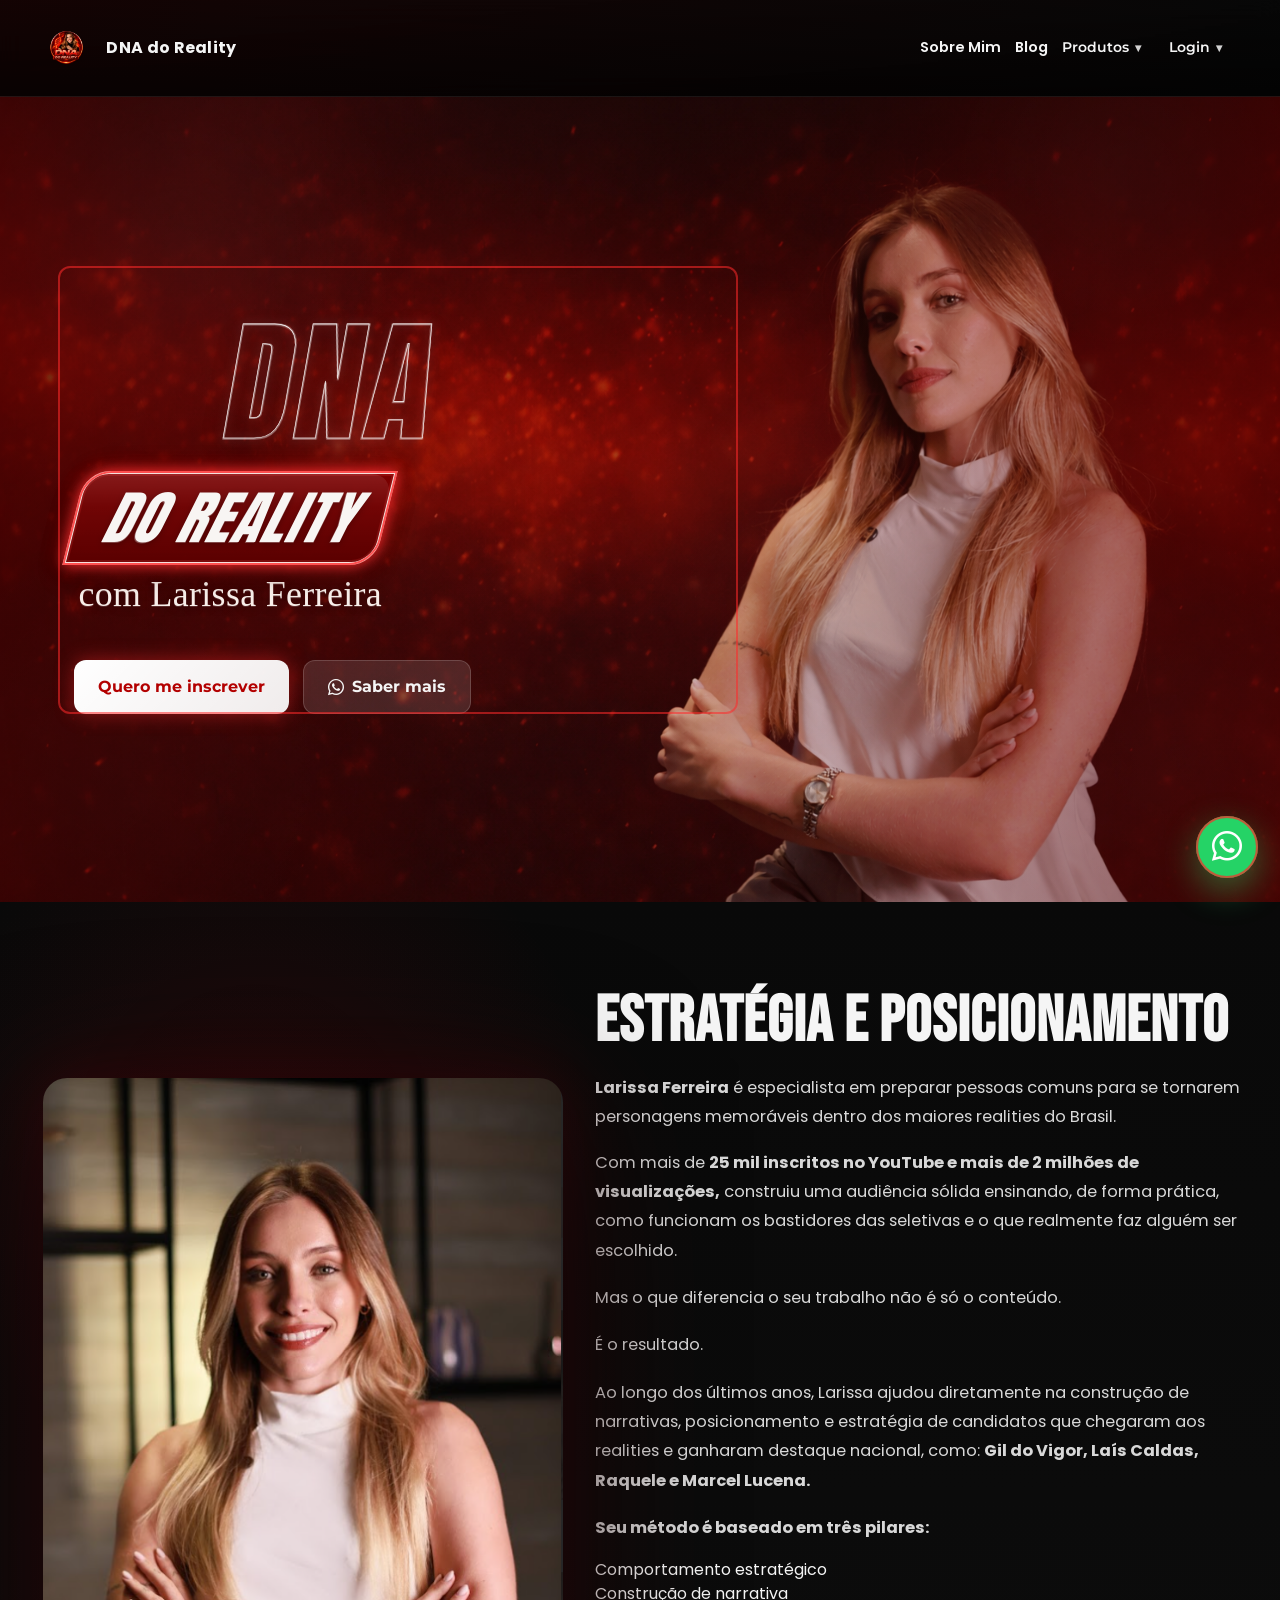
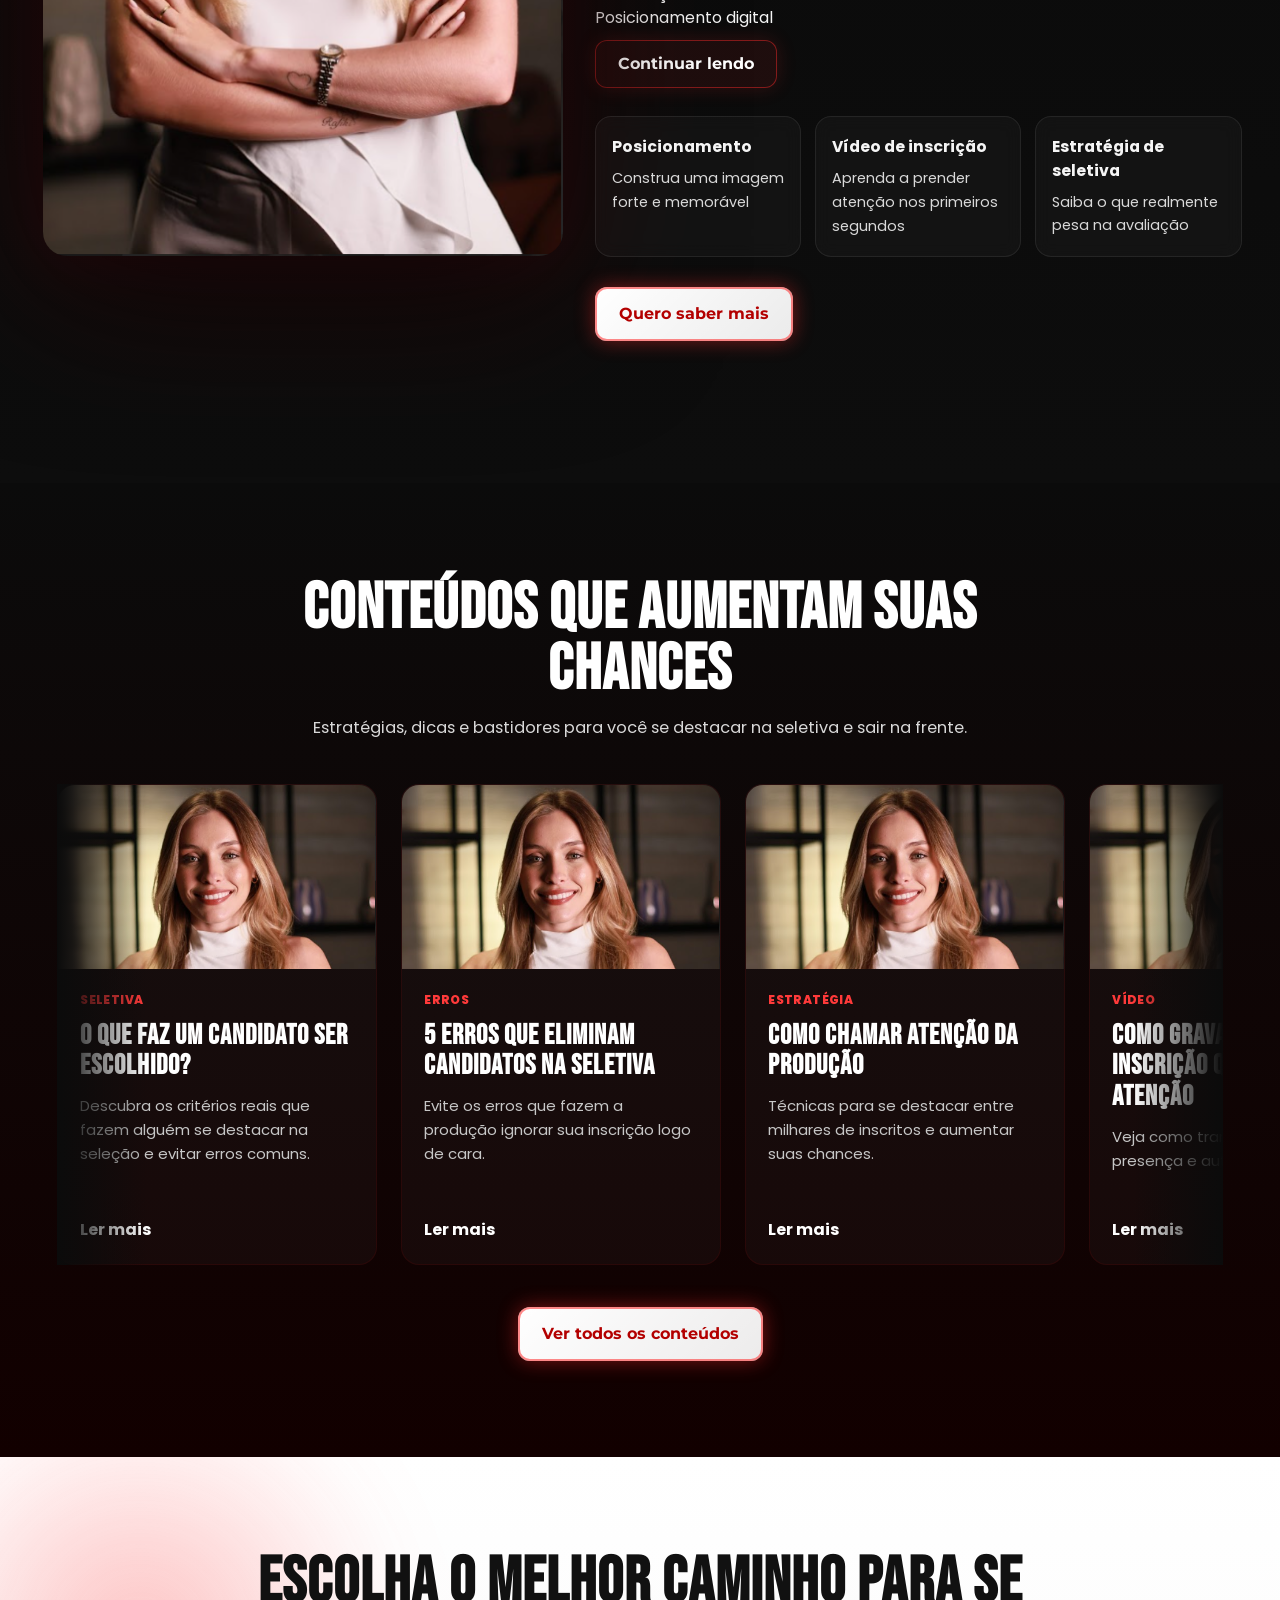
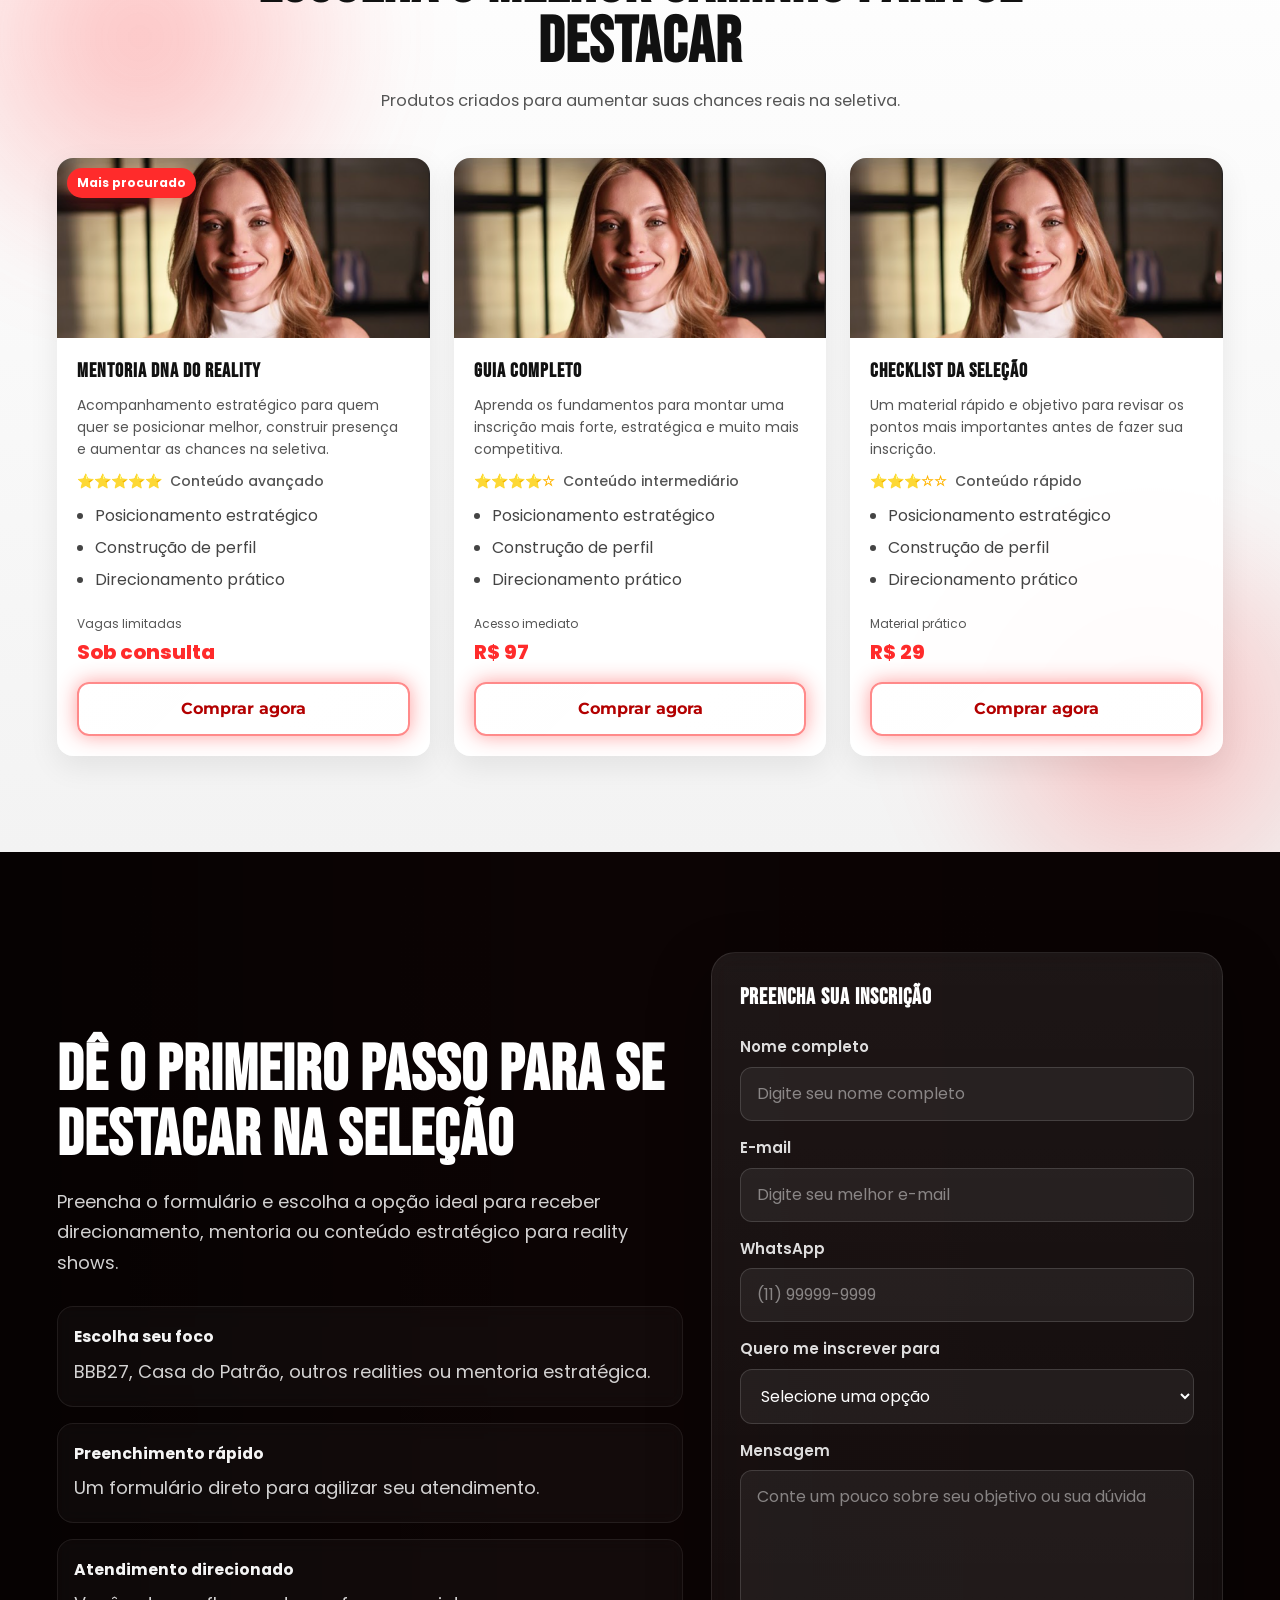
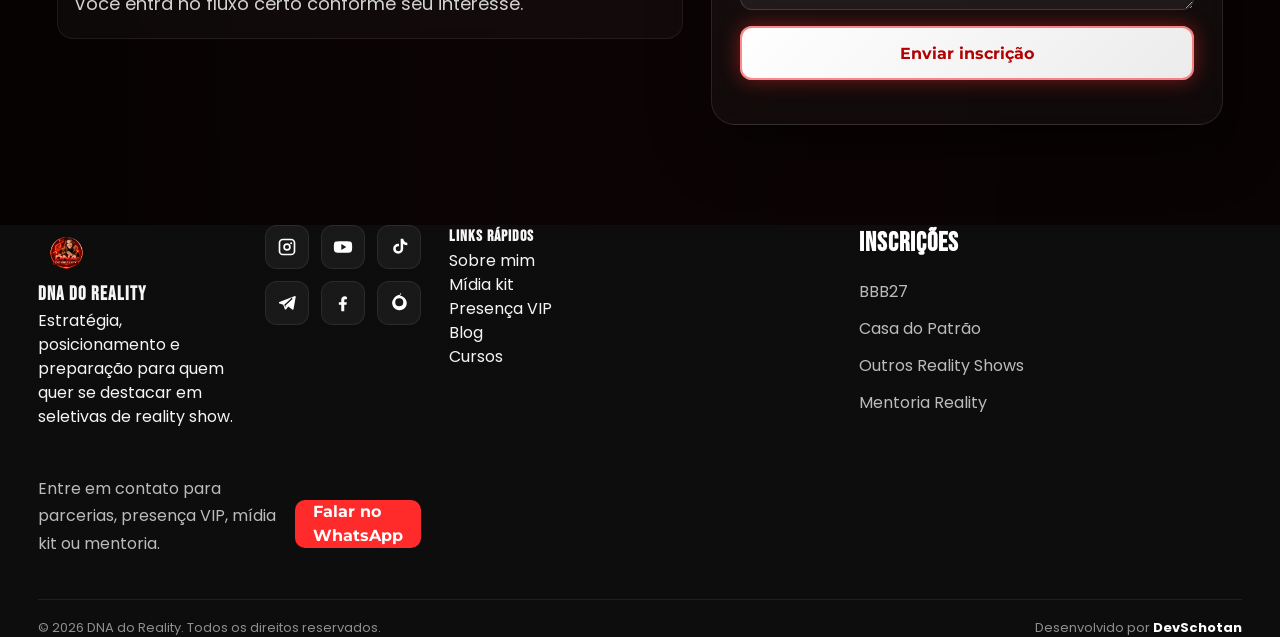
==== commit 539b8174: "Update index.html" ====
--- a/index.html
+++ b/index.html
@@ -37,7 +37,7 @@
   <meta name="twitter:description" content="Estratégias reais para aumentar suas chances em grandes reality shows no Brasil.">
   <meta name="twitter:image" content="https://larissaferreira.com.br/bbb27-capa.jpg">
 
-  <link rel="icon" href="https://github.com/Deivirte/testelarissa/blob/main/img/logo.png?raw=true" type="image/png">
+  <link rel="icon" href="./img/logo.png" type="image/png">
   <link rel="preload" as="video" href="./video/banner.mp4" type="video/mp4">
 <meta property="og:type" content="website">
 <meta property="og:title" content="DNA do Reality">
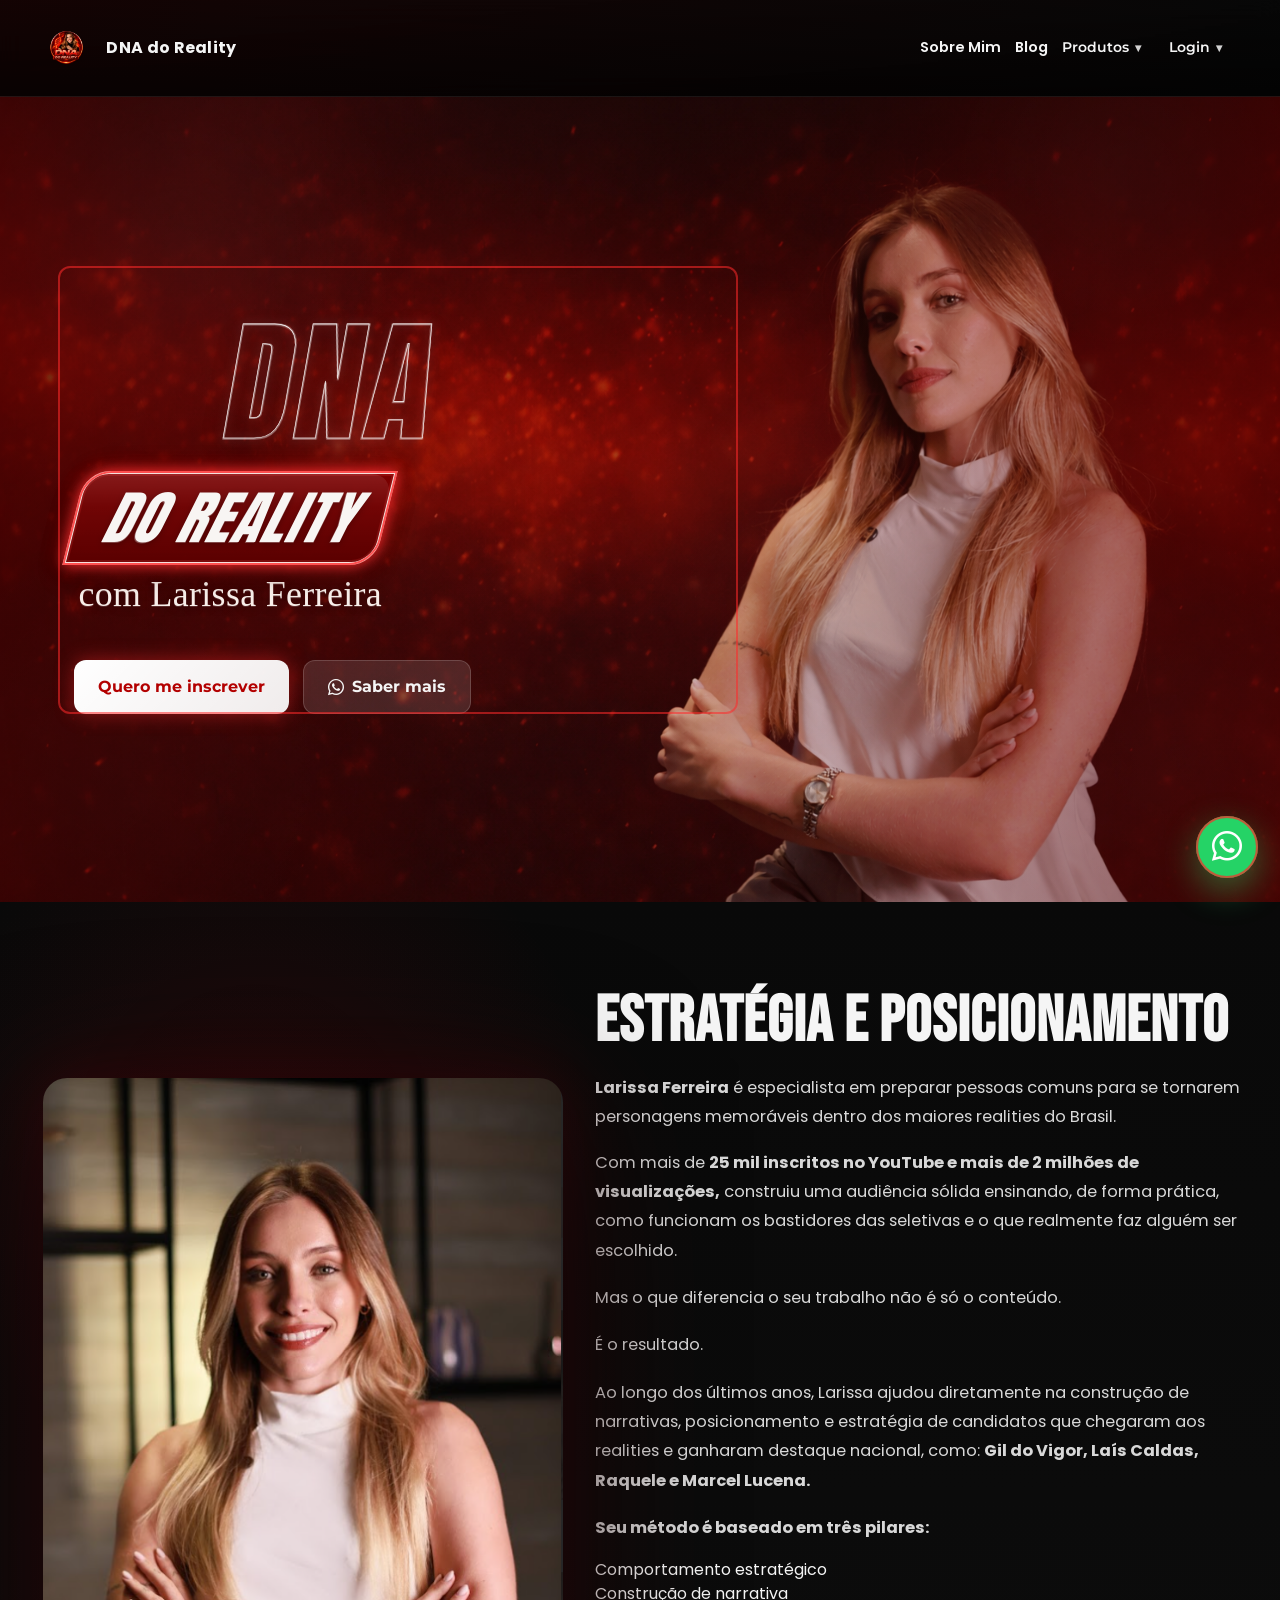
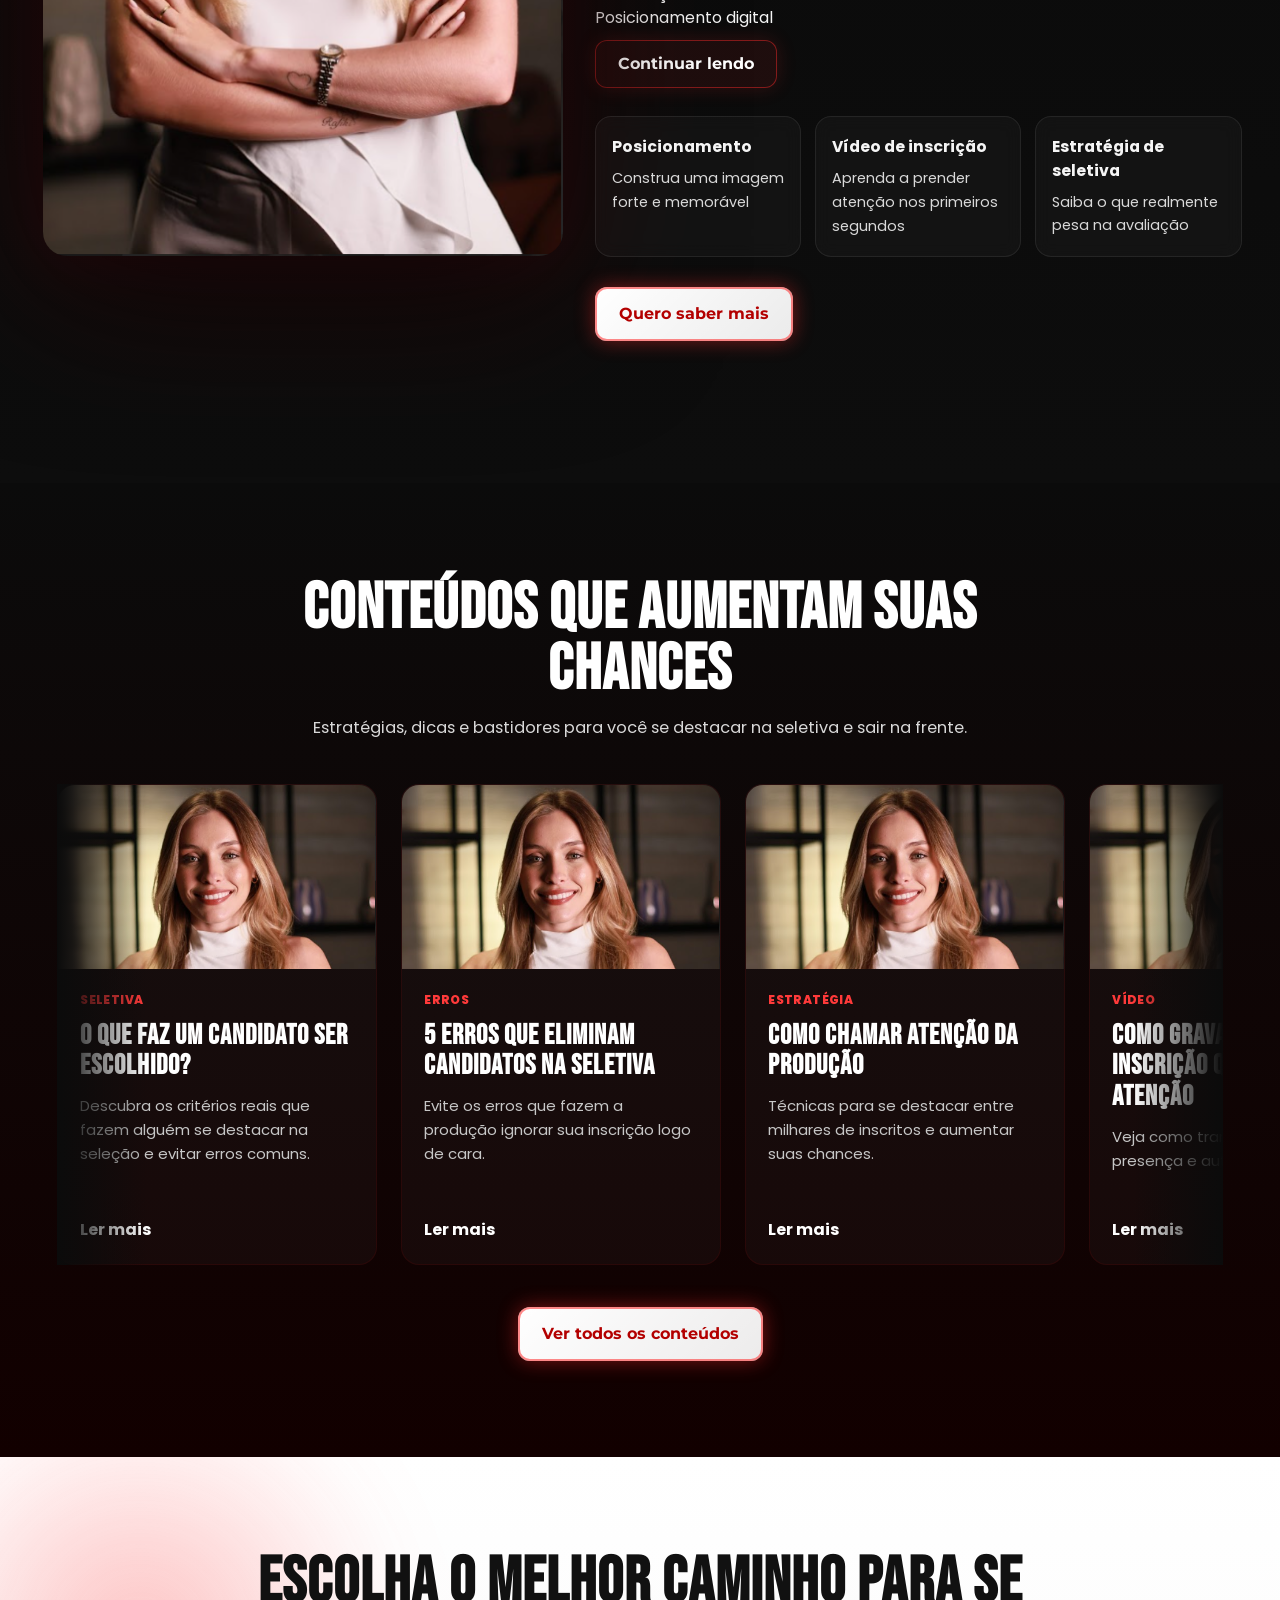
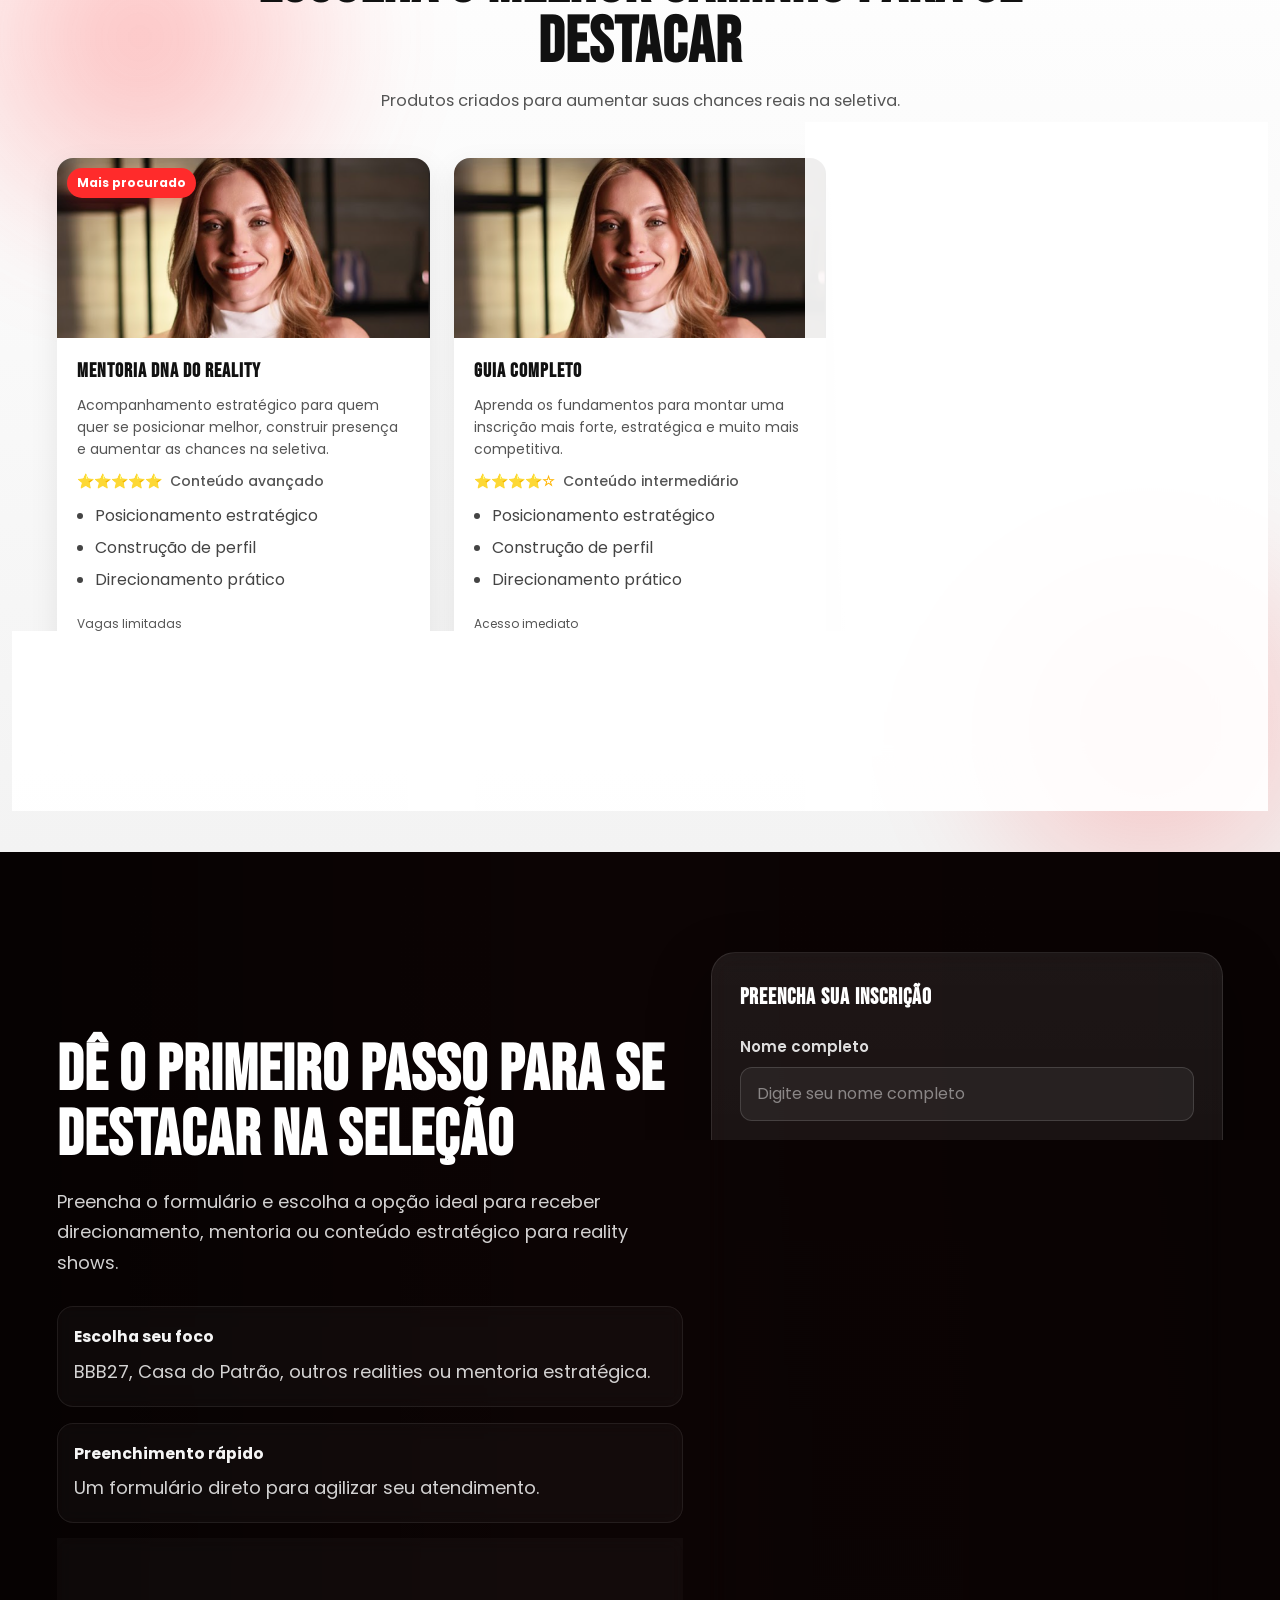
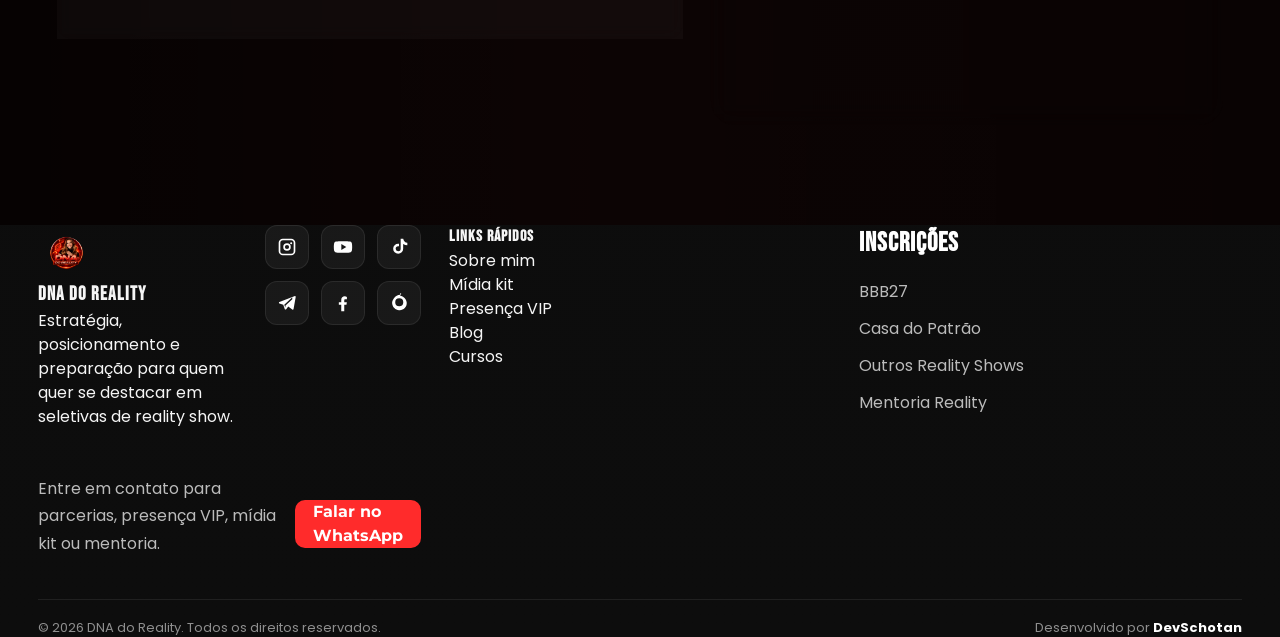
==== commit 498e3395: "Update index.html" ====
--- a/index.html
+++ b/index.html
@@ -40,8 +40,6 @@
   <link rel="icon" href="./img/logo.png" type="image/png">
   <link rel="preload" as="video" href="./video/banner.mp4" type="video/mp4">
 <meta property="og:type" content="website">
-<meta property="og:title" content="DNA do Reality">
-<meta property="og:description" content="Estratégia, posicionamento e preparação para realities.">
 <meta property="og:url" content="https://deft-taffy-1ada3d.netlify.app/">
 <meta property="og:image" content="https://deft-taffy-1ada3d.netlify.app/img/logo.png">
 
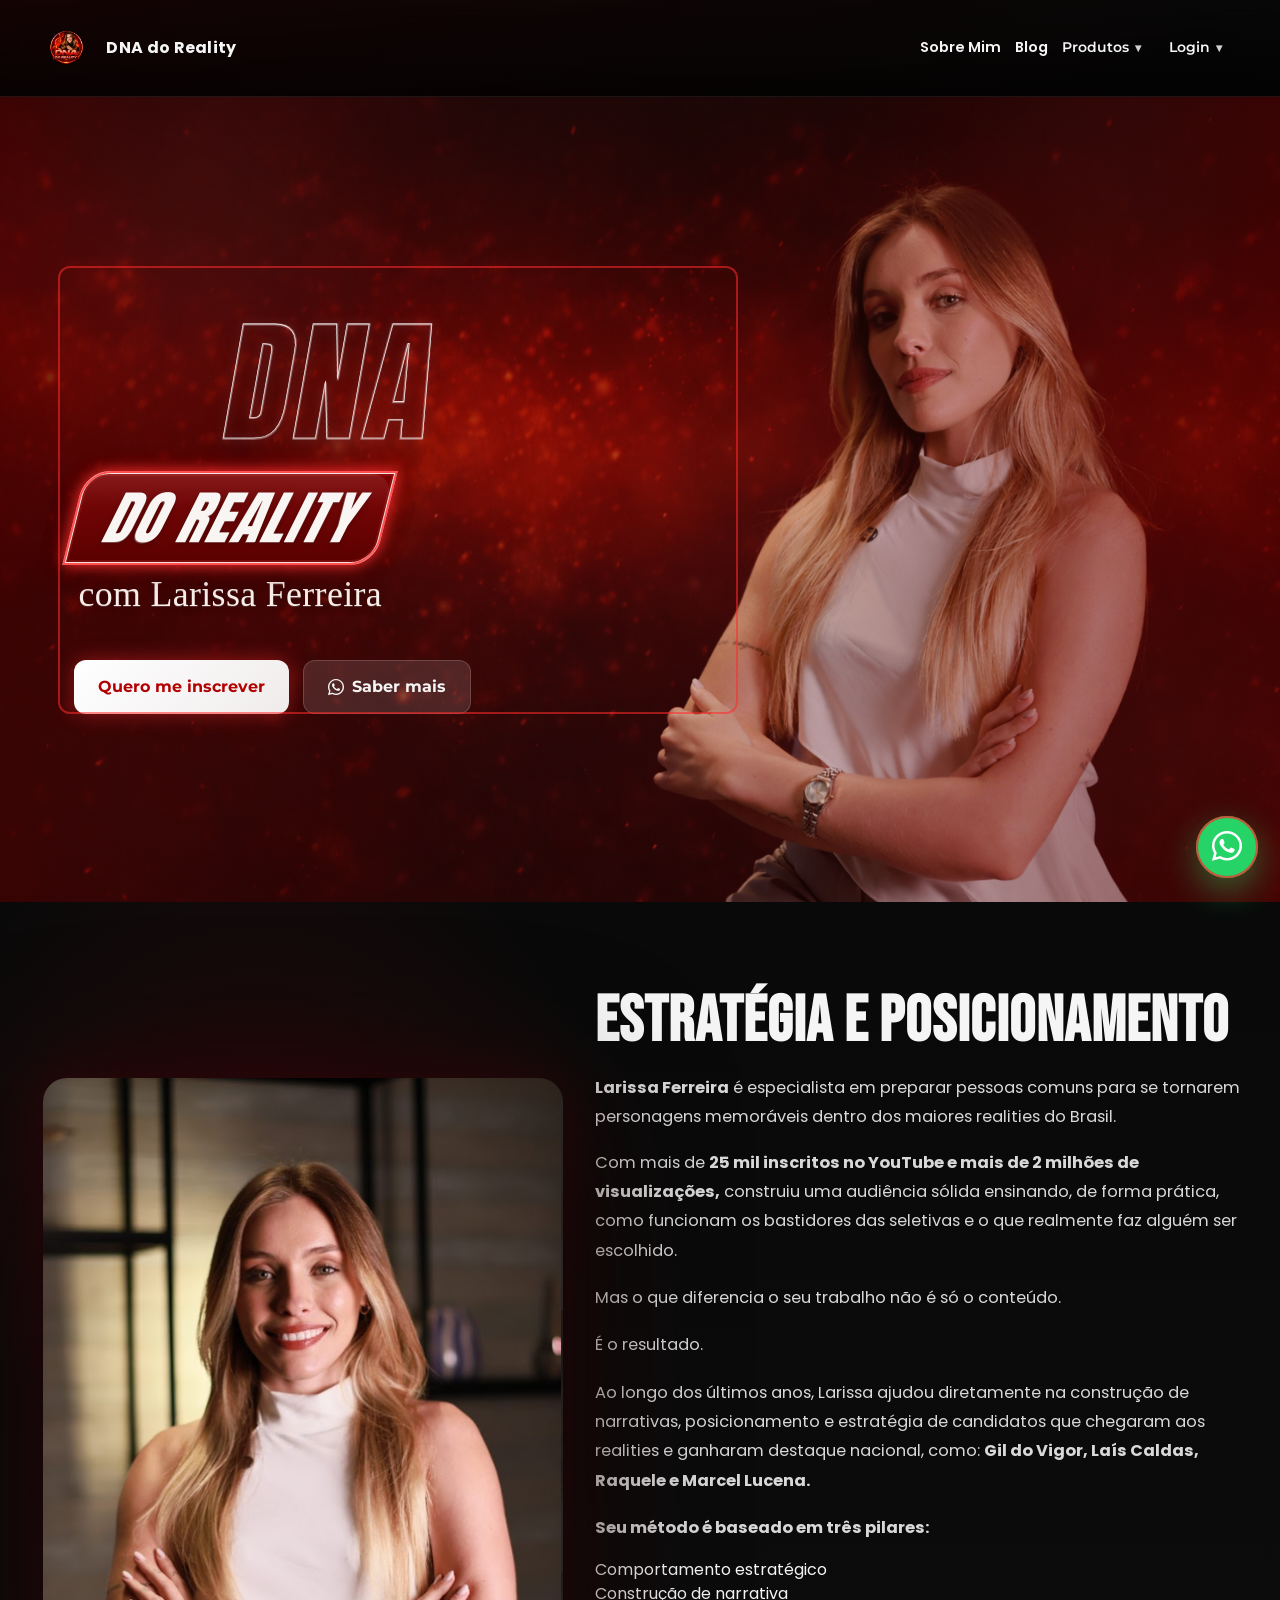
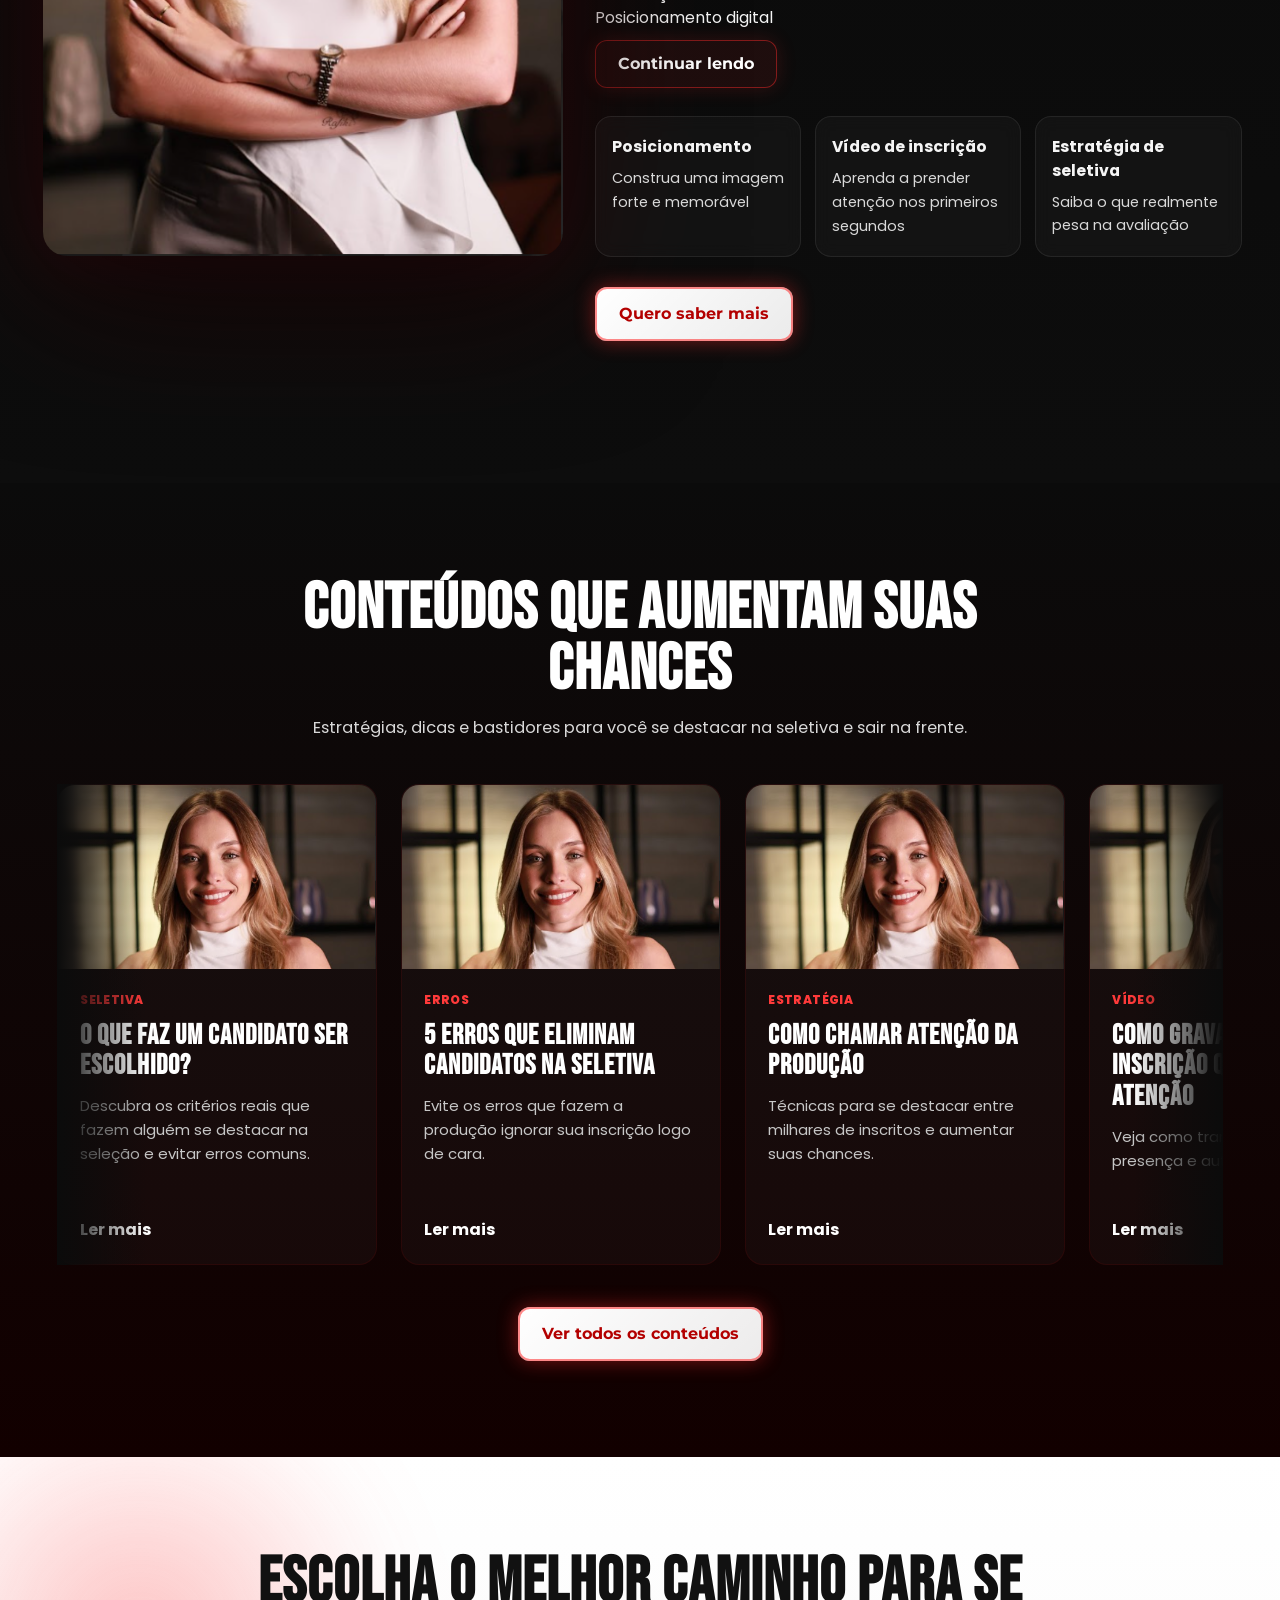
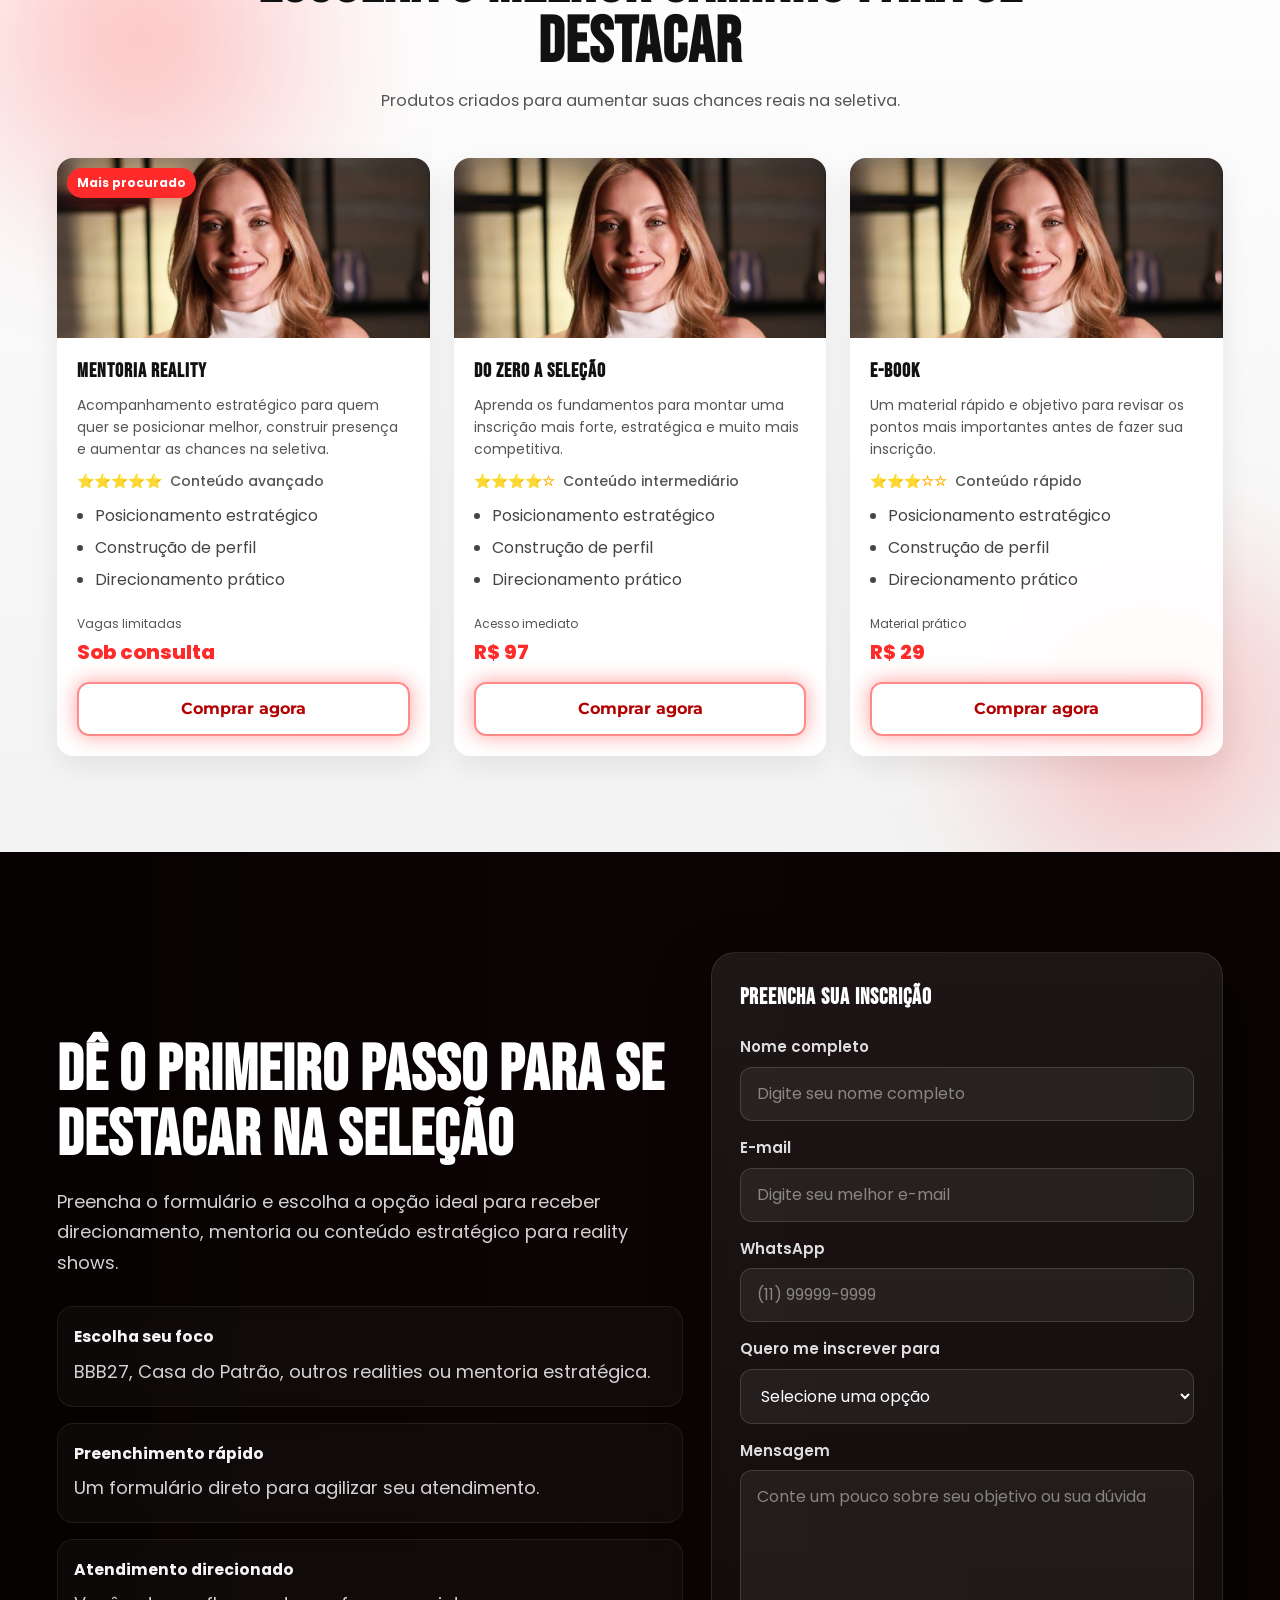
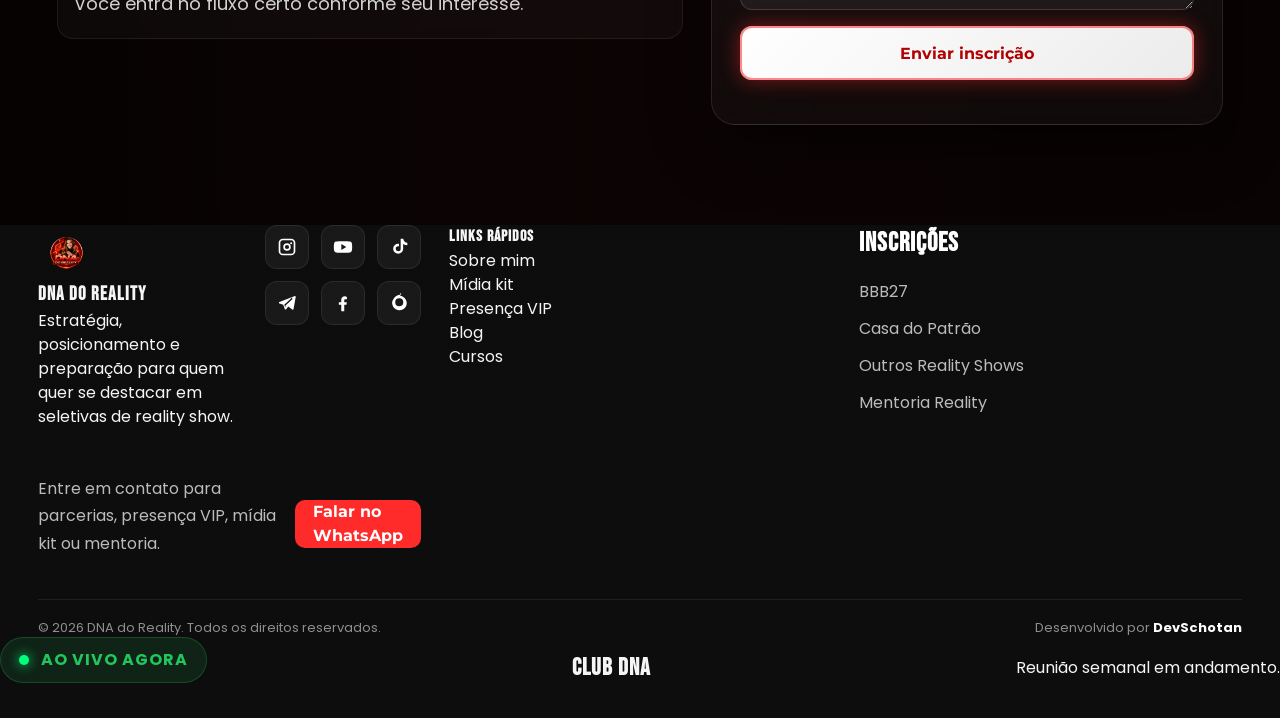
==== commit 04e57e11: "Atualiza área do aluno, Club DNA e sistema de login" ====
--- a/index.html
+++ b/index.html
@@ -39,12 +39,6 @@
 
   <link rel="icon" href="./img/logo.png" type="image/png">
   <link rel="preload" as="video" href="./video/banner.mp4" type="video/mp4">
-<meta property="og:type" content="website">
-<meta property="og:url" content="https://deft-taffy-1ada3d.netlify.app/">
-<meta property="og:image" content="https://deft-taffy-1ada3d.netlify.app/img/logo.png">
-
-<meta name="twitter:card" content="summary_large_image">
-<meta name="twitter:image" content="https://deft-taffy-1ada3d.netlify.app/img/logo.png">
 
   <link rel="stylesheet" href="https://cdn.jsdelivr.net/npm/bootstrap-icons@1.11.3/font/bootstrap-icons.min.css">
   <link rel="preconnect" href="https://fonts.googleapis.com">
@@ -56,7 +50,8 @@
 <link rel="preconnect" href="https://fonts.gstatic.com" crossorigin>
 <link href="https://fonts.googleapis.com/css2?family=Anton&display=swap" rel="stylesheet">
   <link href="https://fonts.googleapis.com/css2?family=Bebas+Neue&family=Poppins:wght@300;400;600;700&family=Montserrat:wght@500;700&display=swap" rel="stylesheet">
-
+<link rel="stylesheet" href="./css/responsivo.css">
+  <link rel="stylesheet" href="./css/styles.css">
   <script type="application/ld+json">
   {
     "@context": "https://schema.org",
@@ -167,21 +162,24 @@
               <li><a href="./mentoria.html" title="Mentoria para seletivas de reality show">Mentoria Reality</a></li>
             </ul>
           </li>
-     <li class="dropdown">
+  
+<li class="dropdown">
   <button class="dropdown-toggle" type="button">
     Login
   </button>
 
   <ul class="dropdown-menu login-dropdown">
     <li class="login-box">
-      
-      <input type="email" placeholder="Email ou login">
-      <input type="password" placeholder="Senha">
-
-      <button class="btn btn-primary">Entrar</button>
-
-      <a href="#" class="login-link">Cadastrar</a>
-
+      <input type="email" id="loginEmail" placeholder="Email ou login">
+      <input type="password" id="loginSenha" placeholder="Senha">
+
+      <button type="button" class="btn btn-primary" id="btnLogin">
+        Entrar
+      </button>
+
+      <a href="#" class="login-link" id="abrirCadastro">
+        Cadastrar
+      </a>
     </li>
   </ul>
 </li>
@@ -716,7 +714,7 @@
         </div>
 
         <div class="curso-content">
-          <h3>Mentoria DNA do Reality</h3>
+          <h3>Mentoria Reality</h3>
 
           <p class="desc">
             Acompanhamento estratégico para quem quer se posicionar melhor,
@@ -756,7 +754,7 @@
         </div>
 
         <div class="curso-content">
-          <h3>Guia Completo</h3>
+          <h3>Do ZERO a Seleção</h3>
 
           <p class="desc">
             Aprenda os fundamentos para montar uma inscrição mais forte,
@@ -791,7 +789,7 @@
         </div>
 
         <div class="curso-content">
-          <h3>Checklist da Seleção</h3>
+          <h3>E-Book</h3>
 
           <p class="desc">
             Um material rápido e objetivo para revisar os pontos mais importantes
@@ -1049,6 +1047,233 @@
     </div>
   </div>
 </footer>
+
+
+<!--cadastro-->
+<section id="cadastroModal" class="cadastro-modal">
+  <div class="cadastro-box">
+    <button type="button" class="fechar-cadastro" id="fecharCadastro">×</button>
+
+    <h3>Cadastro DNA do Reality</h3>
+
+    <form id="cadastroForm">
+      <input type="text" id="cadastroNome" placeholder="Seu nome" required>
+
+      <input type="text" id="cadastroCpf" placeholder="Seu CPF" maxlength="11" required>
+
+      <input type="date" id="cadastroNascimento" required>
+
+      <input type="email" id="cadastroEmail" placeholder="Seu email" required>
+
+      <input type="tel" id="cadastroTelefone" placeholder="Seu telefone" maxlength="11" required>
+
+      <input type="password" id="cadastroSenha" placeholder="Sua senha" required>
+
+      <input type="password" id="cadastroConfirmarSenha" placeholder="Confirmar senha" required>
+
+      <button type="submit" class="btn btn-primary btn-cadastro">
+        Criar conta
+      </button>
+
+      <button type="button" class="btn-google" id="loginGoogle">
+        <svg viewBox="0 0 48 48" aria-hidden="true">
+          <path fill="#EA4335" d="M24 9.5c3.54 0 6.71 1.22 9.21 3.6l6.85-6.85C35.9 2.38 30.47 0 24 0 14.62 0 6.51 5.38 2.56 13.22l7.98 6.19C12.43 13.72 17.74 9.5 24 9.5z"/>
+          <path fill="#4285F4" d="M46.98 24.55c0-1.57-.15-3.09-.38-4.55H24v9.02h12.94c-.58 2.96-2.26 5.48-4.78 7.18l7.73 6c4.51-4.18 7.09-10.36 7.09-17.65z"/>
+          <path fill="#FBBC05" d="M10.53 28.59A14.4 14.4 0 0 1 9.5 24c0-1.59.27-3.14.76-4.59l-7.98-6.19A23.94 23.94 0 0 0 0 24c0 3.85.92 7.48 2.56 10.78l7.97-6.19z"/>
+          <path fill="#34A853" d="M24 48c6.48 0 11.93-2.13 15.9-5.81l-7.73-6c-2.15 1.45-4.92 2.3-8.17 2.3-6.26 0-11.57-4.22-13.47-9.91l-7.98 6.19C6.51 42.62 14.62 48 24 48z"/>
+        </svg>
+        Continuar com Google
+      </button>
+
+      <p id="cadastroStatus"></p>
+    </form>
+  </div>
+</section>
+<!--area do aluno-->
+<section id="areaAluno" class="area-aluno">
+  <div class="area-aluno-card area-aluno-premium">
+    <aside class="area-aluno-menu">
+      <h3>Área do aluno DNA do Reality</h3>
+
+      <button class="aluno-tab active" data-tab="agenda">Agendamento</button>
+      <button class="aluno-tab" data-tab="cursos">Cursos</button>
+      <button class="aluno-tab aluno-tab-club" data-tab="clubdna">
+        Club DNA
+        <span>recomendado</span>
+      </button>
+    </aside>
+
+    <div class="area-aluno-content">
+
+      <div class="aluno-panel active" id="agenda">
+        <h2>Agendamento</h2>
+        <p>Organize seus encontros, mentorias e acompanhamentos estratégicos.</p>
+
+        <div class="agenda-box">
+          <div>
+            <h4>Próxima reunião</h4>
+            <p id="agendaResumo">Nenhum horário agendado ainda.</p>
+          </div>
+
+          <button class="btn btn-primary" id="abrirAgenda">
+            Agendar horário
+          </button>
+        </div>
+      </div>
+
+      <div class="aluno-panel" id="cursos">
+        <h2>Meus cursos</h2>
+        <p>Continue sua preparação com os cursos liberados na sua conta.</p>
+
+        <div id="listaCursos"></div>
+      </div>
+
+      <div class="aluno-panel" id="clubdna">
+
+  <div class="club-hero">
+
+    <div class="club-hero-content">
+
+      <span class="club-badge">
+        ACOMPANHAMENTO CONTÍNUO
+      </span>
+
+      <h2>Club DNA</h2>
+
+      <p>
+        O curso te mostra o caminho.
+        O Club DNA garante que você não caminhe sozinho.
+      </p>
+
+      <div class="club-benefits-grid">
+
+        <div class="club-benefit-card">
+          <h4>Reuniões Semanais</h4>
+          <p>Correções e direcionamentos constantes.</p>
+        </div>
+
+        <div class="club-benefit-card">
+          <h4>Análise Estratégica</h4>
+          <p>Ajustes de narrativa e posicionamento.</p>
+        </div>
+
+        <div class="club-benefit-card">
+          <h4>Grupo Exclusivo</h4>
+          <p>Networking com outros candidatos.</p>
+        </div>
+
+      </div>
+
+      <button
+        id="btnAbrirClubOferta"
+        class="btn btn-primary">
+        Quero participar
+      </button>
+
+    </div>
+
+  </div>
+
+  <div id="clubStatus"></div>
+
+</div>
+
+
+    </div>
+  </div>
+</section>
+
+<div id="clubModal" class="club-modal">
+  <div class="club-modal-content club-modal-premium">
+    <button id="fecharClubModal" class="club-close" type="button">
+      ×
+    </button>
+
+    <span class="club-tag">PLANO MENSAL RECOMENDADO</span>
+
+    <h2>Entre para o Club DNA</h2>
+
+    <p>
+      Quem quer se destacar em seletiva não pode depender só de uma aula isolada.
+      O Club DNA foi criado para manter sua preparação viva, com acompanhamento,
+      encontros e direção estratégica todos os meses.
+    </p>
+
+    <div class="club-beneficios">
+      <div class="beneficio">
+        <svg class="beneficio-icon" viewBox="0 0 24 24" aria-hidden="true">
+          <path d="M8 2v3M16 2v3M3 9h18M5 5h14a2 2 0 0 1 2 2v12a2 2 0 0 1-2 2H5a2 2 0 0 1-2-2V7a2 2 0 0 1 2-2z"
+            fill="none" stroke="currentColor" stroke-width="2" stroke-linecap="round"/>
+        </svg>
+        <span>Encontros semanais de acompanhamento</span>
+      </div>
+
+      <div class="beneficio">
+        <svg class="beneficio-icon" viewBox="0 0 24 24" aria-hidden="true">
+          <path d="M17 21v-2a4 4 0 0 0-4-4H5a4 4 0 0 0-4 4v2M9 11a4 4 0 1 0 0-8 4 4 0 0 0 0 8zM23 21v-2a4 4 0 0 0-3-3.87M16 3.13a4 4 0 0 1 0 7.75"
+            fill="none" stroke="currentColor" stroke-width="2" stroke-linecap="round"/>
+        </svg>
+        <span>Comunidade com alunos no mesmo processo</span>
+      </div>
+
+      <div class="beneficio">
+        <svg class="beneficio-icon" viewBox="0 0 24 24" aria-hidden="true">
+          <path d="M8 5v14l11-7z"
+            fill="none" stroke="currentColor" stroke-width="2" stroke-linejoin="round"/>
+        </svg>
+        <span>Conteúdos extras e direcionamentos VIP</span>
+      </div>
+
+      <div class="beneficio">
+        <svg class="beneficio-icon" viewBox="0 0 24 24" aria-hidden="true">
+          <path d="M20 12v10H4V12M2 7h20v5H2zM12 22V7M12 7H7.5a2.5 2.5 0 1 1 2.5-2.5C10 6 12 7 12 7zM12 7h4.5A2.5 2.5 0 1 0 14 4.5C14 6 12 7 12 7z"
+            fill="none" stroke="currentColor" stroke-width="2" stroke-linecap="round"/>
+        </svg>
+        <span>Promoções e condições exclusivas</span>
+      </div>
+
+      <div class="beneficio">
+        <svg class="beneficio-icon" viewBox="0 0 24 24" aria-hidden="true">
+          <path d="M3 7l5 5 4-8 4 8 5-5-2 13H5L3 7z"
+            fill="none" stroke="currentColor" stroke-width="2" stroke-linejoin="round"/>
+        </svg>
+        <span>Prioridade para mentorias e análises</span>
+      </div>
+    </div>
+
+    <div class="club-preco">
+      <span>Plano mensal</span>
+      <strong>R$ 29,90</strong>
+      <small>Cancele quando quiser.</small>
+    </div>
+
+    <button class="btn btn-primary" type="button" id="btnAssinarClub">
+      Ativar meu Club DNA agora
+    </button>
+  </div>
+</div>
+
+<div class="club-header">
+
+  <div class="club-live">
+
+    <span class="live-dot"></span>
+
+    <span class="live-text">
+      AO VIVO AGORA
+    </span>
+
+  </div>
+
+  <h2>Club DNA</h2>
+
+  <p>
+    Reunião semanal em andamento.
+  </p>
+
+</div>
+
+  <script src="./js/area-aluno.js"></script>
   <script src="./js/script.js"></script>
 </body>
-</html>
+</html>
--- a/css/responsivo.css
+++ b/css/responsivo.css
@@ -937,4 +937,316 @@
     bottom: 72px;
   }
 
+}
+
+/* CORREÇÃO RESPONSIVA MENTORIA */
+
+@media screen and (max-width: 1600px) {
+  .banner-content {
+    margin-left: 60px !important;
+  }
+}
+
+@media screen and (max-width: 1440px) {
+  .banner-content {
+    margin-left: 20px !important;
+    max-width: 680px;
+  }
+}
+
+@media screen and (max-width: 1024px) {
+  .banner-content {
+    margin-left: 0 !important;
+    max-width: 100%;
+    align-items: center;
+    text-align: center;
+    padding: 0 10px;
+  }
+
+  .banner-container {
+    justify-content: center;
+    min-height: auto;
+  }
+
+  .dna-svg-wrap {
+    width: min(100%, 460px);
+    margin: 0 auto;
+  }
+
+  .subtitle,
+  .subtitle1 {
+    align-self: center;
+    text-align: center;
+    margin-left: 0;
+  }
+
+  .banner-actions {
+    justify-content: center;
+  }
+
+  .about-container,
+  .inscricao-grid,
+  .footer-grid {
+    grid-template-columns: 1fr !important;
+  }
+
+  .about-content-depoimento,
+  .about-content,
+  .inscricao-texto {
+    max-width: 100%;
+    text-align: center;
+  }
+
+  .about-highlights,
+  .depoimentos-grid,
+  .cursos-grid {
+    grid-template-columns: 1fr !important;
+  }
+
+  .container-botao,
+  .container-botao-depoimento,
+  .real {
+    justify-content: center;
+  }
+}
+
+@media screen and (max-width: 768px) {
+  .banner.bbb27-hero {
+    min-height: auto;
+    padding: 115px 0 56px;
+    background-position: center;
+  }
+
+  .dna-svg-wrap {
+    width: min(100%, 360px);
+  }
+
+  .subtitle {
+    min-height: auto;
+    white-space: normal;
+    padding: 12px 18px;
+    font-size: clamp(1.7rem, 7vw, 2.5rem);
+  }
+
+  .subtitle1 {
+    font-size: clamp(1.2rem, 5vw, 1.9rem);
+  }
+
+  .banner-actions {
+    flex-direction: column;
+    width: 100%;
+  }
+
+  .banner-actions .btn,
+  .btn,
+  .btn-primary,
+  .btn-secondary,
+  .btn-submit {
+    width: min(100%, 320px);
+  }
+
+  .about {
+    padding: 60px 0;
+  }
+
+  .section-padrao,
+  .section-bonus,
+  .section-garantia-padrao,
+  .inscricoes-reality {
+    padding: 60px 16px;
+  }
+
+  .inscricao-form-card,
+  .cta-box {
+    padding: 22px 18px;
+  }
+
+  .footer-grid {
+    text-align: center;
+  }
+
+  .footer-brand,
+  .footer-logo-wrap,
+  .footer-socials {
+    justify-content: center;
+    align-items: center;
+  }
+}
+
+@media screen and (max-width: 480px) {
+  .dna-svg-wrap {
+    width: min(100%, 290px);
+  }
+
+  .subtitle {
+    font-size: 1.5rem;
+    padding: 10px 14px;
+  }
+
+  .subtitle1 {
+    font-size: 1.1rem;
+  }
+
+  .about-image img {
+    width: min(100%, 280px);
+  }
+
+  .curso-card,
+  .about-card,
+  .about-bonus-card,
+  .topic-card {
+    width: 100%;
+  }
+
+  .inscricao-form-card {
+    padding: 18px 14px;
+    border-radius: 18px;
+  }
+
+  .form-group input,
+  .form-group select,
+  .form-group textarea {
+    font-size: 16px;
+  }
+}
+
+/*area do aluno*/
+
+/* ==============================
+   ÁREA DO ALUNO - CELULARES PEQUENOS
+============================== */
+
+@media screen and (max-width: 480px) {
+  .area-aluno {
+    padding: 10px;
+    align-items: flex-start;
+    overflow-y: auto;
+  }
+
+  .area-aluno-card,
+  .area-container {
+    width: 100%;
+    min-height: auto;
+    max-height: none;
+    grid-template-columns: 1fr;
+    border-radius: 18px;
+    overflow: visible;
+  }
+
+  .area-aluno-menu,
+  .sidebar-aluno {
+    width: 100%;
+    padding: 20px 14px;
+    border-right: none;
+    border-bottom: 1px solid rgba(255,255,255,.08);
+  }
+
+  .area-aluno-menu h3,
+  .sidebar-aluno h2,
+  #nomeAluno {
+    font-size: 1.45rem;
+    text-align: center;
+    margin-bottom: 18px;
+  }
+
+  .aluno-tab {
+    width: 100%;
+    min-height: 48px;
+    padding: 12px;
+    margin-bottom: 8px;
+    font-size: .9rem;
+    text-align: center;
+  }
+
+  .area-aluno-content,
+  .conteudo-aluno {
+    width: 100%;
+    padding: 22px 14px;
+  }
+
+  .aluno-panel h2 {
+    font-size: 1.75rem;
+    text-align: center;
+  }
+
+  .aluno-panel p {
+    font-size: .9rem;
+    text-align: center;
+  }
+
+  .agenda-box,
+  .agenda-card,
+  .live-card,
+  .curso-aluno-card,
+  .club-card,
+  .curso-card {
+    padding: 18px 14px;
+    border-radius: 16px;
+    text-align: center;
+  }
+
+  .agenda-box {
+    flex-direction: column;
+    align-items: stretch;
+  }
+
+  .agenda-box .btn,
+  .agenda-card button,
+  .curso-card button,
+  .btn-aula {
+    width: 100%;
+    min-height: 48px;
+  }
+
+  .barra-progresso {
+    width: 100%;
+    height: 10px;
+    border-radius: 999px;
+    background: rgba(255,255,255,.12);
+    overflow: hidden;
+    margin: 12px 0;
+  }
+
+  .barra {
+    height: 100%;
+    border-radius: inherit;
+    background: #e50914;
+  }
+}
+
+@media screen and (max-width: 360px) {
+  .area-aluno {
+    padding: 8px;
+  }
+
+  .area-aluno-menu,
+  .sidebar-aluno,
+  .area-aluno-content,
+  .conteudo-aluno {
+    padding-left: 10px;
+    padding-right: 10px;
+  }
+
+  .aluno-panel h2 {
+    font-size: 1.55rem;
+  }
+
+  .area-aluno-menu h3,
+  .sidebar-aluno h2,
+  #nomeAluno {
+    font-size: 1.25rem;
+  }
+
+  .aluno-tab {
+    font-size: .82rem;
+  }
+
+  .agenda-box,
+  .agenda-card,
+  .live-card,
+  .curso-aluno-card,
+  .club-card,
+  .curso-card {
+    padding: 15px 10px;
+  }
 }
--- a/css/styles.css
+++ b/css/styles.css
@@ -2596,4 +2596,841 @@
   .about-final {
     text-align: left;
   }
+}
+
+/*cadastro*/
+
+.cadastro-modal {
+  position: fixed;
+  inset: 0;
+  z-index: 10000;
+  display: none;
+  align-items: center;
+  justify-content: center;
+  padding: 20px;
+  background: rgba(0, 0, 0, 0.82);
+  backdrop-filter: blur(10px);
+}
+
+.cadastro-modal.show {
+  display: flex;
+}
+
+.cadastro-box {
+  position: relative;
+  width: min(100%, 520px);
+  max-height: 92vh;
+  overflow-y: auto;
+  padding: 32px 26px;
+  border-radius: 24px;
+  background: linear-gradient(180deg, rgba(18,18,18,.98), rgba(8,8,8,.98));
+  border: 1px solid rgba(255,255,255,.1);
+  box-shadow: 0 30px 90px rgba(0,0,0,.65);
+}
+
+.cadastro-box h3 {
+  margin-bottom: 22px;
+  text-align: center;
+  color: #fff;
+  font-size: 2rem;
+}
+
+.cadastro-box form {
+  display: grid;
+  gap: 13px;
+}
+
+.cadastro-box input {
+  width: 100%;
+  min-height: 50px;
+  padding: 0 15px;
+  border-radius: 12px;
+  border: 1px solid rgba(255,255,255,.12);
+  background: rgba(255,255,255,.06);
+  color: #fff;
+}
+
+.cadastro-box input::placeholder {
+  color: rgba(255,255,255,.48);
+}
+
+.fechar-cadastro {
+  position: absolute;
+  top: 14px;
+  right: 14px;
+  width: 38px;
+  height: 38px;
+  border: none;
+  border-radius: 50%;
+  background: #e50914;
+  color: #fff;
+  font-size: 24px;
+  cursor: pointer;
+}
+
+.btn-cadastro {
+  width: 100%;
+}
+
+.btn-google {
+  width: 100%;
+  min-height: 52px;
+  display: flex;
+  align-items: center;
+  justify-content: center;
+  gap: 12px;
+  border: none;
+  border-radius: 12px;
+  background: #fff;
+  color: #222;
+  font-weight: 700;
+  cursor: pointer;
+}
+
+.btn-google svg {
+  width: 22px;
+  height: 22px;
+}
+
+#cadastroStatus {
+  text-align: center;
+  font-size: .9rem;
+  color: rgba(255,255,255,.75);
+}
+
+input[type="date"] {
+  color: #fff;
+}
+
+input[type="date"]::-webkit-calendar-picker-indicator {
+  filter: invert(1);
+  cursor: pointer;
+}
+
+/*area aluno*/
+
+.area-aluno {
+  display: none;
+  position: fixed;
+  inset: 0;
+  z-index: 10000;
+  padding: 24px;
+  background: rgba(0,0,0,.82);
+  backdrop-filter: blur(10px);
+}
+
+.area-aluno.show {
+  display: flex;
+  align-items: center;
+  justify-content: center;
+}
+
+.area-aluno-card {
+  width: min(1100px, 100%);
+  min-height: 620px;
+  display: grid;
+  grid-template-columns: 320px 1fr;
+  border-radius: 26px;
+  overflow: hidden;
+  background: linear-gradient(135deg, #090909, #140000);
+  border: 1px solid rgba(255,255,255,.12);
+  box-shadow: 0 30px 90px rgba(0,0,0,.65);
+}
+
+.area-aluno-menu {
+  padding: 34px 26px;
+  background: rgba(0,0,0,.48);
+  border-right: 1px solid rgba(255,255,255,.08);
+}
+
+.area-aluno-menu h3 {
+  margin-bottom: 34px;
+  color: #fff;
+  font-size: 2rem;
+  line-height: 1.05;
+}
+
+.aluno-tab {
+  width: 100%;
+  padding: 16px 14px;
+  margin-bottom: 12px;
+  border: none;
+  border-radius: 14px;
+  background: transparent;
+  color: rgba(255,255,255,.78);
+  text-align: left;
+  font-size: 1rem;
+  cursor: pointer;
+}
+
+.aluno-tab.active,
+.aluno-tab:hover {
+  background: rgba(229,9,20,.18);
+  color: #fff;
+}
+
+.area-aluno-content {
+  padding: 42px;
+  color: #fff;
+}
+
+.aluno-panel {
+  display: none;
+}
+
+.aluno-panel.active {
+  display: block;
+}
+
+.aluno-panel h2 {
+  margin-bottom: 12px;
+  font-size: clamp(2.4rem, 5vw, 4rem);
+}
+
+.aluno-panel p {
+  color: rgba(255,255,255,.75);
+  line-height: 1.7;
+}
+
+.agenda-box,
+.live-card,
+.curso-aluno-card,
+.club-card {
+  margin-top: 26px;
+  padding: 24px;
+  border-radius: 20px;
+  background: rgba(255,255,255,.05);
+  border: 1px solid rgba(255,255,255,.1);
+}
+
+.agenda-box {
+  display: flex;
+  align-items: center;
+  justify-content: space-between;
+  gap: 18px;
+}
+
+.bloqueado {
+  opacity: .65;
+}
+
+@media screen and (max-width: 768px) {
+  .area-aluno {
+    padding: 14px;
+  }
+
+  .area-aluno-card {
+    grid-template-columns: 1fr;
+    max-height: 92vh;
+    overflow-y: auto;
+  }
+
+  .area-aluno-menu {
+    border-right: none;
+    border-bottom: 1px solid rgba(255,255,255,.08);
+  }
+
+  .area-aluno-content {
+    padding: 26px 20px;
+  }
+
+  .agenda-box {
+    flex-direction: column;
+    align-items: flex-start;
+  }
+}
+
+.club-modal {
+  position: fixed;
+  inset: 0;
+  z-index: 99999;
+
+  display: none;
+  align-items: center;
+  justify-content: center;
+
+  background: rgba(0,0,0,.82);
+  backdrop-filter: blur(8px);
+}
+
+.club-modal.show {
+  display: flex;
+}
+
+.club-modal-content {
+  width: min(500px, 92%);
+  padding: 35px;
+
+  border-radius: 24px;
+
+  background:
+  linear-gradient(
+    180deg,
+    #150000,
+    #090909
+  );
+
+  border: 1px solid rgba(255,255,255,.1);
+
+  text-align: center;
+
+  position: relative;
+}
+
+.club-tag {
+  display: inline-block;
+
+  padding: 8px 14px;
+
+  border-radius: 999px;
+
+  background: rgba(229,9,20,.2);
+
+  color: #ff4b4b;
+
+  font-size: .8rem;
+  font-weight: 700;
+}
+
+.club-modal h2 {
+  margin-top: 18px;
+  margin-bottom: 14px;
+}
+
+.club-beneficios {
+  display: grid;
+  gap: 10px;
+
+  margin: 25px 0;
+}
+
+.beneficio {
+  padding: 12px;
+
+  border-radius: 12px;
+
+  background: rgba(255,255,255,.05);
+}
+
+.club-preco {
+  margin: 25px 0;
+}
+
+.club-preco span {
+  display: block;
+  opacity: .7;
+}
+
+.club-preco strong {
+  display: block;
+
+  font-size: 2rem;
+
+  color: #fff;
+}
+
+.club-close {
+  position: absolute;
+
+  top: 12px;
+  right: 15px;
+
+  border: none;
+  background: none;
+
+  color: white;
+
+  font-size: 28px;
+
+  cursor: pointer;
+}
+
+.beneficio {
+  display: flex;
+  align-items: center;
+  gap: 12px;
+
+  padding: 14px;
+
+  border-radius: 14px;
+
+  background: rgba(255,255,255,.05);
+
+  border: 1px solid rgba(255,255,255,.08);
+}
+
+.beneficio-icon {
+  width: 22px;
+  height: 22px;
+
+  flex-shrink: 0;
+
+  color: #e50914;
+}
+
+.beneficio span {
+  color: #fff;
+  font-weight: 500;
+}
+
+.aluno-tab-club {
+  position: relative;
+  border: 1px solid rgba(255, 42, 42, 0.35);
+  background: rgba(229, 9, 20, 0.12);
+}
+
+.aluno-tab-club span {
+  display: inline-block;
+  margin-left: 8px;
+  padding: 3px 8px;
+  border-radius: 999px;
+  background: #e50914;
+  color: #fff;
+  font-size: 0.68rem;
+  text-transform: uppercase;
+}
+
+.club-hero {
+  padding: 28px;
+  border-radius: 24px;
+  background:
+    radial-gradient(circle at top right, rgba(229, 9, 20, 0.32), transparent 35%),
+    linear-gradient(180deg, rgba(255,255,255,.07), rgba(255,255,255,.025));
+  border: 1px solid rgba(255,255,255,.1);
+  box-shadow: 0 20px 60px rgba(0,0,0,.35);
+}
+
+.club-hero h2 {
+  margin: 14px 0;
+  font-size: clamp(2.4rem, 5vw, 4rem);
+}
+
+.club-hero p {
+  max-width: 760px;
+  color: rgba(255,255,255,.82);
+  line-height: 1.8;
+}
+
+.club-impact-grid {
+  display: grid;
+  grid-template-columns: repeat(3, 1fr);
+  gap: 14px;
+  margin: 26px 0;
+}
+
+.club-impact-card {
+  padding: 18px;
+  border-radius: 16px;
+  background: rgba(0,0,0,.25);
+  border: 1px solid rgba(255,255,255,.08);
+}
+
+.club-impact-card strong {
+  display: block;
+  margin-bottom: 8px;
+  color: #fff;
+}
+
+.club-impact-card span {
+  color: rgba(255,255,255,.7);
+  line-height: 1.5;
+}
+
+.club-modal-premium {
+  box-shadow:
+    0 0 0 1px rgba(255,255,255,.08),
+    0 0 45px rgba(229,9,20,.28),
+    0 30px 90px rgba(0,0,0,.75);
+}
+
+.club-preco small {
+  display: block;
+  margin-top: 6px;
+  color: rgba(255,255,255,.58);
+}
+
+@media screen and (max-width: 768px) {
+  .club-impact-grid {
+    grid-template-columns: 1fr;
+  }
+
+  .club-hero {
+    padding: 22px 16px;
+    text-align: center;
+  }
+
+  .aluno-tab-club span {
+    display: block;
+    width: fit-content;
+    margin: 6px auto 0;
+  }
+}
+
+.live-dot{
+  width:12px;
+  height:12px;
+  border-radius:50%;
+  background:#22c55e;
+  display:inline-block;
+  animation:livePulse 1.5s infinite;
+}
+
+@keyframes livePulse{
+
+  0%{
+    box-shadow:0 0 0 0 rgba(34,197,94,.7);
+  }
+
+  70%{
+    box-shadow:0 0 0 12px rgba(34,197,94,0);
+  }
+
+  100%{
+    box-shadow:0 0 0 0 rgba(34,197,94,0);
+  }
+}
+
+.club-live{
+  display:flex;
+  align-items:center;
+  gap:10px;
+  margin-bottom:15px;
+}
+
+.live-text{
+  color:#22c55e;
+  font-weight:700;
+  letter-spacing:1px;
+}
+
+.reuniao-card{
+  padding:20px;
+  border-radius:16px;
+  background:rgba(255,255,255,.05);
+  border:1px solid rgba(255,255,255,.08);
+}
+
+.reuniao-topo{
+  display:flex;
+  align-items:center;
+  gap:10px;
+  margin-bottom:10px;
+}
+.live-dot {
+  width: 12px;
+  height: 12px;
+  border-radius: 50%;
+  background: #22c55e;
+  display: inline-block;
+  animation: livePulse 1.5s infinite;
+}
+
+@keyframes livePulse {
+  0% {
+    box-shadow: 0 0 0 0 rgba(34,197,94,.7);
+  }
+
+  70% {
+    box-shadow: 0 0 0 12px rgba(34,197,94,0);
+  }
+
+  100% {
+    box-shadow: 0 0 0 0 rgba(34,197,94,0);
+  }
+}
+
+.reuniao-topo {
+  display: flex;
+  align-items: center;
+  gap: 10px;
+  margin-bottom: 12px;
+}
+
+.reuniao-topo strong {
+  color: #22c55e;
+  font-size: .85rem;
+  letter-spacing: 1px;
+}
+
+.club-live-card {
+  border-color: rgba(34,197,94,.35);
+  box-shadow: 0 0 25px rgba(34,197,94,.12);
+}
+
+/* ==============================
+   ÁREA DO ALUNO - DESKTOP AJUSTADO
+============================== */
+
+@media screen and (min-width: 1025px) {
+  .area-aluno.show {
+    align-items: center;
+    justify-content: center;
+    padding: 32px;
+  }
+
+  .area-aluno-card {
+    width: min(1180px, calc(100vw - 80px));
+    height: min(760px, calc(100vh - 70px));
+    min-height: 0;
+    display: grid;
+    grid-template-columns: 300px 1fr;
+    border-radius: 28px;
+    overflow: hidden;
+  }
+
+  .area-aluno-menu {
+    height: 100%;
+    padding: 42px 26px;
+    overflow-y: auto;
+  }
+
+  .area-aluno-menu h3 {
+    font-size: 2.1rem;
+    line-height: 1;
+    margin-bottom: 42px;
+  }
+
+  .area-aluno-content {
+    height: 100%;
+    padding: 42px 48px;
+    overflow-y: auto;
+  }
+
+  .club-hero {
+    max-width: 100%;
+    padding: 34px 30px;
+  }
+
+  .club-impact-grid {
+    grid-template-columns: repeat(3, minmax(0, 1fr));
+  }
+
+  .club-impact-card {
+    min-height: 150px;
+  }
+
+  .club-card {
+    max-width: 100%;
+  }
+
+  #clubStatus {
+    display: grid;
+    gap: 22px;
+    margin-top: 26px;
+  }
+
+  .club-live-card {
+    display: grid;
+    gap: 10px;
+  }
+
+  .club-live-card .btn {
+    width: fit-content;
+    min-width: 190px;
+  }
+}
+
+.club-header{
+  display:flex;
+  align-items:center;
+  justify-content:space-between;
+  gap:20px;
+  margin-bottom:20px;
+  flex-wrap:wrap;
+}
+
+.club-live{
+  display:flex;
+  align-items:center;
+  gap:12px;
+
+  padding:10px 18px;
+  border-radius:999px;
+
+  background:rgba(34,197,94,.12);
+  border:1px solid rgba(34,197,94,.25);
+
+  color:#22c55e;
+  font-weight:700;
+  letter-spacing:.5px;
+}
+
+.live-dot{
+  width:12px;
+  height:12px;
+  border-radius:50%;
+  background:#22c55e;
+  flex-shrink:0;
+
+  animation:pulseLive 1.5s infinite;
+}
+
+@keyframes pulseLive{
+  0%{
+    box-shadow:0 0 0 0 rgba(34,197,94,.8);
+  }
+
+  70%{
+    box-shadow:0 0 0 12px rgba(34,197,94,0);
+  }
+
+  100%{
+    box-shadow:0 0 0 0 rgba(34,197,94,0);
+  }
+}
+
+.club-header{
+  display:flex;
+  align-items:center;
+  justify-content:space-between;
+  gap:20px;
+  margin-bottom:20px;
+  flex-wrap:wrap;
+}
+
+.club-live{
+  display:flex;
+  align-items:center;
+  gap:12px;
+
+  padding:10px 18px;
+  border-radius:999px;
+
+  background:rgba(34,197,94,.12);
+  border:1px solid rgba(34,197,94,.25);
+
+  color:#22c55e;
+  font-weight:700;
+  letter-spacing:.5px;
+}
+
+.live-dot{
+  width:12px;
+  height:12px;
+  border-radius:50%;
+  background:#22c55e;
+  flex-shrink:0;
+
+  animation:pulseLive 1.5s infinite;
+}
+
+@keyframes pulseLive{
+  0%{
+    box-shadow:0 0 0 0 rgba(34,197,94,.8);
+  }
+
+  70%{
+    box-shadow:0 0 0 12px rgba(34,197,94,0);
+  }
+
+  100%{
+    box-shadow:0 0 0 0 rgba(34,197,94,0);
+  }
+}
+
+.club-hero{
+    width:100%;
+    padding:40px;
+    border-radius:24px;
+    background:
+    linear-gradient(
+        135deg,
+        rgba(80,0,0,.35),
+        rgba(0,0,0,.85)
+    );
+
+    border:1px solid rgba(255,255,255,.08);
+    margin-bottom:30px;
+}
+
+.club-hero-content{
+    max-width:900px;
+}
+
+.club-badge{
+    display:inline-flex;
+    padding:10px 18px;
+    border-radius:999px;
+    background:#8b0000;
+    color:#fff;
+    font-size:.85rem;
+    font-weight:700;
+    margin-bottom:20px;
+}
+
+.club-hero h2{
+    font-size:4rem;
+    margin-bottom:15px;
+}
+
+.club-hero p{
+    max-width:700px;
+    color:#d5d5d5;
+    margin-bottom:30px;
+}
+
+.club-benefits-grid{
+    display:grid;
+    grid-template-columns:repeat(3,1fr);
+    gap:20px;
+    margin-bottom:30px;
+}
+
+.club-benefit-card{
+    padding:24px;
+    border-radius:18px;
+    background:rgba(255,255,255,.03);
+    border:1px solid rgba(255,255,255,.08);
+}
+
+.club-benefit-card h4{
+    margin-bottom:10px;
+}
+
+.club-benefit-card p{
+    margin:0;
+}
+
+.club-live-card{
+    border:1px solid #00d26a;
+    background:rgba(0,210,106,.08);
+}
+
+.live-dot{
+    width:10px;
+    height:10px;
+    border-radius:50%;
+    background:#00ff7b;
+    display:inline-block;
+    box-shadow:0 0 12px #00ff7b;
+    animation:pulseLive 1.5s infinite;
+}
+
+@keyframes pulseLive{
+    0%{opacity:1}
+    50%{opacity:.3}
+    100%{opacity:1}
+}
+
+.aluno-menu-logado {
+  gap: 10px;
+}
+
+.aluno-menu-btn {
+  width: 100%;
+  min-height: 48px;
+  border: 1px solid rgba(255,255,255,.12);
+  border-radius: 12px;
+  background: rgba(255,255,255,.06);
+  color: #fff;
+  font-weight: 700;
+  cursor: pointer;
+}
+
+.aluno-menu-btn:hover {
+  background: rgba(229,9,20,.18);
+}
+
+.aluno-menu-btn.sair {
+  color: #ff4b4b;
 }
--- a/css/styles.css
+++ b/css/styles.css
@@ -2596,4 +2596,841 @@
   .about-final {
     text-align: left;
   }
+}
+
+/*cadastro*/
+
+.cadastro-modal {
+  position: fixed;
+  inset: 0;
+  z-index: 10000;
+  display: none;
+  align-items: center;
+  justify-content: center;
+  padding: 20px;
+  background: rgba(0, 0, 0, 0.82);
+  backdrop-filter: blur(10px);
+}
+
+.cadastro-modal.show {
+  display: flex;
+}
+
+.cadastro-box {
+  position: relative;
+  width: min(100%, 520px);
+  max-height: 92vh;
+  overflow-y: auto;
+  padding: 32px 26px;
+  border-radius: 24px;
+  background: linear-gradient(180deg, rgba(18,18,18,.98), rgba(8,8,8,.98));
+  border: 1px solid rgba(255,255,255,.1);
+  box-shadow: 0 30px 90px rgba(0,0,0,.65);
+}
+
+.cadastro-box h3 {
+  margin-bottom: 22px;
+  text-align: center;
+  color: #fff;
+  font-size: 2rem;
+}
+
+.cadastro-box form {
+  display: grid;
+  gap: 13px;
+}
+
+.cadastro-box input {
+  width: 100%;
+  min-height: 50px;
+  padding: 0 15px;
+  border-radius: 12px;
+  border: 1px solid rgba(255,255,255,.12);
+  background: rgba(255,255,255,.06);
+  color: #fff;
+}
+
+.cadastro-box input::placeholder {
+  color: rgba(255,255,255,.48);
+}
+
+.fechar-cadastro {
+  position: absolute;
+  top: 14px;
+  right: 14px;
+  width: 38px;
+  height: 38px;
+  border: none;
+  border-radius: 50%;
+  background: #e50914;
+  color: #fff;
+  font-size: 24px;
+  cursor: pointer;
+}
+
+.btn-cadastro {
+  width: 100%;
+}
+
+.btn-google {
+  width: 100%;
+  min-height: 52px;
+  display: flex;
+  align-items: center;
+  justify-content: center;
+  gap: 12px;
+  border: none;
+  border-radius: 12px;
+  background: #fff;
+  color: #222;
+  font-weight: 700;
+  cursor: pointer;
+}
+
+.btn-google svg {
+  width: 22px;
+  height: 22px;
+}
+
+#cadastroStatus {
+  text-align: center;
+  font-size: .9rem;
+  color: rgba(255,255,255,.75);
+}
+
+input[type="date"] {
+  color: #fff;
+}
+
+input[type="date"]::-webkit-calendar-picker-indicator {
+  filter: invert(1);
+  cursor: pointer;
+}
+
+/*area aluno*/
+
+.area-aluno {
+  display: none;
+  position: fixed;
+  inset: 0;
+  z-index: 10000;
+  padding: 24px;
+  background: rgba(0,0,0,.82);
+  backdrop-filter: blur(10px);
+}
+
+.area-aluno.show {
+  display: flex;
+  align-items: center;
+  justify-content: center;
+}
+
+.area-aluno-card {
+  width: min(1100px, 100%);
+  min-height: 620px;
+  display: grid;
+  grid-template-columns: 320px 1fr;
+  border-radius: 26px;
+  overflow: hidden;
+  background: linear-gradient(135deg, #090909, #140000);
+  border: 1px solid rgba(255,255,255,.12);
+  box-shadow: 0 30px 90px rgba(0,0,0,.65);
+}
+
+.area-aluno-menu {
+  padding: 34px 26px;
+  background: rgba(0,0,0,.48);
+  border-right: 1px solid rgba(255,255,255,.08);
+}
+
+.area-aluno-menu h3 {
+  margin-bottom: 34px;
+  color: #fff;
+  font-size: 2rem;
+  line-height: 1.05;
+}
+
+.aluno-tab {
+  width: 100%;
+  padding: 16px 14px;
+  margin-bottom: 12px;
+  border: none;
+  border-radius: 14px;
+  background: transparent;
+  color: rgba(255,255,255,.78);
+  text-align: left;
+  font-size: 1rem;
+  cursor: pointer;
+}
+
+.aluno-tab.active,
+.aluno-tab:hover {
+  background: rgba(229,9,20,.18);
+  color: #fff;
+}
+
+.area-aluno-content {
+  padding: 42px;
+  color: #fff;
+}
+
+.aluno-panel {
+  display: none;
+}
+
+.aluno-panel.active {
+  display: block;
+}
+
+.aluno-panel h2 {
+  margin-bottom: 12px;
+  font-size: clamp(2.4rem, 5vw, 4rem);
+}
+
+.aluno-panel p {
+  color: rgba(255,255,255,.75);
+  line-height: 1.7;
+}
+
+.agenda-box,
+.live-card,
+.curso-aluno-card,
+.club-card {
+  margin-top: 26px;
+  padding: 24px;
+  border-radius: 20px;
+  background: rgba(255,255,255,.05);
+  border: 1px solid rgba(255,255,255,.1);
+}
+
+.agenda-box {
+  display: flex;
+  align-items: center;
+  justify-content: space-between;
+  gap: 18px;
+}
+
+.bloqueado {
+  opacity: .65;
+}
+
+@media screen and (max-width: 768px) {
+  .area-aluno {
+    padding: 14px;
+  }
+
+  .area-aluno-card {
+    grid-template-columns: 1fr;
+    max-height: 92vh;
+    overflow-y: auto;
+  }
+
+  .area-aluno-menu {
+    border-right: none;
+    border-bottom: 1px solid rgba(255,255,255,.08);
+  }
+
+  .area-aluno-content {
+    padding: 26px 20px;
+  }
+
+  .agenda-box {
+    flex-direction: column;
+    align-items: flex-start;
+  }
+}
+
+.club-modal {
+  position: fixed;
+  inset: 0;
+  z-index: 99999;
+
+  display: none;
+  align-items: center;
+  justify-content: center;
+
+  background: rgba(0,0,0,.82);
+  backdrop-filter: blur(8px);
+}
+
+.club-modal.show {
+  display: flex;
+}
+
+.club-modal-content {
+  width: min(500px, 92%);
+  padding: 35px;
+
+  border-radius: 24px;
+
+  background:
+  linear-gradient(
+    180deg,
+    #150000,
+    #090909
+  );
+
+  border: 1px solid rgba(255,255,255,.1);
+
+  text-align: center;
+
+  position: relative;
+}
+
+.club-tag {
+  display: inline-block;
+
+  padding: 8px 14px;
+
+  border-radius: 999px;
+
+  background: rgba(229,9,20,.2);
+
+  color: #ff4b4b;
+
+  font-size: .8rem;
+  font-weight: 700;
+}
+
+.club-modal h2 {
+  margin-top: 18px;
+  margin-bottom: 14px;
+}
+
+.club-beneficios {
+  display: grid;
+  gap: 10px;
+
+  margin: 25px 0;
+}
+
+.beneficio {
+  padding: 12px;
+
+  border-radius: 12px;
+
+  background: rgba(255,255,255,.05);
+}
+
+.club-preco {
+  margin: 25px 0;
+}
+
+.club-preco span {
+  display: block;
+  opacity: .7;
+}
+
+.club-preco strong {
+  display: block;
+
+  font-size: 2rem;
+
+  color: #fff;
+}
+
+.club-close {
+  position: absolute;
+
+  top: 12px;
+  right: 15px;
+
+  border: none;
+  background: none;
+
+  color: white;
+
+  font-size: 28px;
+
+  cursor: pointer;
+}
+
+.beneficio {
+  display: flex;
+  align-items: center;
+  gap: 12px;
+
+  padding: 14px;
+
+  border-radius: 14px;
+
+  background: rgba(255,255,255,.05);
+
+  border: 1px solid rgba(255,255,255,.08);
+}
+
+.beneficio-icon {
+  width: 22px;
+  height: 22px;
+
+  flex-shrink: 0;
+
+  color: #e50914;
+}
+
+.beneficio span {
+  color: #fff;
+  font-weight: 500;
+}
+
+.aluno-tab-club {
+  position: relative;
+  border: 1px solid rgba(255, 42, 42, 0.35);
+  background: rgba(229, 9, 20, 0.12);
+}
+
+.aluno-tab-club span {
+  display: inline-block;
+  margin-left: 8px;
+  padding: 3px 8px;
+  border-radius: 999px;
+  background: #e50914;
+  color: #fff;
+  font-size: 0.68rem;
+  text-transform: uppercase;
+}
+
+.club-hero {
+  padding: 28px;
+  border-radius: 24px;
+  background:
+    radial-gradient(circle at top right, rgba(229, 9, 20, 0.32), transparent 35%),
+    linear-gradient(180deg, rgba(255,255,255,.07), rgba(255,255,255,.025));
+  border: 1px solid rgba(255,255,255,.1);
+  box-shadow: 0 20px 60px rgba(0,0,0,.35);
+}
+
+.club-hero h2 {
+  margin: 14px 0;
+  font-size: clamp(2.4rem, 5vw, 4rem);
+}
+
+.club-hero p {
+  max-width: 760px;
+  color: rgba(255,255,255,.82);
+  line-height: 1.8;
+}
+
+.club-impact-grid {
+  display: grid;
+  grid-template-columns: repeat(3, 1fr);
+  gap: 14px;
+  margin: 26px 0;
+}
+
+.club-impact-card {
+  padding: 18px;
+  border-radius: 16px;
+  background: rgba(0,0,0,.25);
+  border: 1px solid rgba(255,255,255,.08);
+}
+
+.club-impact-card strong {
+  display: block;
+  margin-bottom: 8px;
+  color: #fff;
+}
+
+.club-impact-card span {
+  color: rgba(255,255,255,.7);
+  line-height: 1.5;
+}
+
+.club-modal-premium {
+  box-shadow:
+    0 0 0 1px rgba(255,255,255,.08),
+    0 0 45px rgba(229,9,20,.28),
+    0 30px 90px rgba(0,0,0,.75);
+}
+
+.club-preco small {
+  display: block;
+  margin-top: 6px;
+  color: rgba(255,255,255,.58);
+}
+
+@media screen and (max-width: 768px) {
+  .club-impact-grid {
+    grid-template-columns: 1fr;
+  }
+
+  .club-hero {
+    padding: 22px 16px;
+    text-align: center;
+  }
+
+  .aluno-tab-club span {
+    display: block;
+    width: fit-content;
+    margin: 6px auto 0;
+  }
+}
+
+.live-dot{
+  width:12px;
+  height:12px;
+  border-radius:50%;
+  background:#22c55e;
+  display:inline-block;
+  animation:livePulse 1.5s infinite;
+}
+
+@keyframes livePulse{
+
+  0%{
+    box-shadow:0 0 0 0 rgba(34,197,94,.7);
+  }
+
+  70%{
+    box-shadow:0 0 0 12px rgba(34,197,94,0);
+  }
+
+  100%{
+    box-shadow:0 0 0 0 rgba(34,197,94,0);
+  }
+}
+
+.club-live{
+  display:flex;
+  align-items:center;
+  gap:10px;
+  margin-bottom:15px;
+}
+
+.live-text{
+  color:#22c55e;
+  font-weight:700;
+  letter-spacing:1px;
+}
+
+.reuniao-card{
+  padding:20px;
+  border-radius:16px;
+  background:rgba(255,255,255,.05);
+  border:1px solid rgba(255,255,255,.08);
+}
+
+.reuniao-topo{
+  display:flex;
+  align-items:center;
+  gap:10px;
+  margin-bottom:10px;
+}
+.live-dot {
+  width: 12px;
+  height: 12px;
+  border-radius: 50%;
+  background: #22c55e;
+  display: inline-block;
+  animation: livePulse 1.5s infinite;
+}
+
+@keyframes livePulse {
+  0% {
+    box-shadow: 0 0 0 0 rgba(34,197,94,.7);
+  }
+
+  70% {
+    box-shadow: 0 0 0 12px rgba(34,197,94,0);
+  }
+
+  100% {
+    box-shadow: 0 0 0 0 rgba(34,197,94,0);
+  }
+}
+
+.reuniao-topo {
+  display: flex;
+  align-items: center;
+  gap: 10px;
+  margin-bottom: 12px;
+}
+
+.reuniao-topo strong {
+  color: #22c55e;
+  font-size: .85rem;
+  letter-spacing: 1px;
+}
+
+.club-live-card {
+  border-color: rgba(34,197,94,.35);
+  box-shadow: 0 0 25px rgba(34,197,94,.12);
+}
+
+/* ==============================
+   ÁREA DO ALUNO - DESKTOP AJUSTADO
+============================== */
+
+@media screen and (min-width: 1025px) {
+  .area-aluno.show {
+    align-items: center;
+    justify-content: center;
+    padding: 32px;
+  }
+
+  .area-aluno-card {
+    width: min(1180px, calc(100vw - 80px));
+    height: min(760px, calc(100vh - 70px));
+    min-height: 0;
+    display: grid;
+    grid-template-columns: 300px 1fr;
+    border-radius: 28px;
+    overflow: hidden;
+  }
+
+  .area-aluno-menu {
+    height: 100%;
+    padding: 42px 26px;
+    overflow-y: auto;
+  }
+
+  .area-aluno-menu h3 {
+    font-size: 2.1rem;
+    line-height: 1;
+    margin-bottom: 42px;
+  }
+
+  .area-aluno-content {
+    height: 100%;
+    padding: 42px 48px;
+    overflow-y: auto;
+  }
+
+  .club-hero {
+    max-width: 100%;
+    padding: 34px 30px;
+  }
+
+  .club-impact-grid {
+    grid-template-columns: repeat(3, minmax(0, 1fr));
+  }
+
+  .club-impact-card {
+    min-height: 150px;
+  }
+
+  .club-card {
+    max-width: 100%;
+  }
+
+  #clubStatus {
+    display: grid;
+    gap: 22px;
+    margin-top: 26px;
+  }
+
+  .club-live-card {
+    display: grid;
+    gap: 10px;
+  }
+
+  .club-live-card .btn {
+    width: fit-content;
+    min-width: 190px;
+  }
+}
+
+.club-header{
+  display:flex;
+  align-items:center;
+  justify-content:space-between;
+  gap:20px;
+  margin-bottom:20px;
+  flex-wrap:wrap;
+}
+
+.club-live{
+  display:flex;
+  align-items:center;
+  gap:12px;
+
+  padding:10px 18px;
+  border-radius:999px;
+
+  background:rgba(34,197,94,.12);
+  border:1px solid rgba(34,197,94,.25);
+
+  color:#22c55e;
+  font-weight:700;
+  letter-spacing:.5px;
+}
+
+.live-dot{
+  width:12px;
+  height:12px;
+  border-radius:50%;
+  background:#22c55e;
+  flex-shrink:0;
+
+  animation:pulseLive 1.5s infinite;
+}
+
+@keyframes pulseLive{
+  0%{
+    box-shadow:0 0 0 0 rgba(34,197,94,.8);
+  }
+
+  70%{
+    box-shadow:0 0 0 12px rgba(34,197,94,0);
+  }
+
+  100%{
+    box-shadow:0 0 0 0 rgba(34,197,94,0);
+  }
+}
+
+.club-header{
+  display:flex;
+  align-items:center;
+  justify-content:space-between;
+  gap:20px;
+  margin-bottom:20px;
+  flex-wrap:wrap;
+}
+
+.club-live{
+  display:flex;
+  align-items:center;
+  gap:12px;
+
+  padding:10px 18px;
+  border-radius:999px;
+
+  background:rgba(34,197,94,.12);
+  border:1px solid rgba(34,197,94,.25);
+
+  color:#22c55e;
+  font-weight:700;
+  letter-spacing:.5px;
+}
+
+.live-dot{
+  width:12px;
+  height:12px;
+  border-radius:50%;
+  background:#22c55e;
+  flex-shrink:0;
+
+  animation:pulseLive 1.5s infinite;
+}
+
+@keyframes pulseLive{
+  0%{
+    box-shadow:0 0 0 0 rgba(34,197,94,.8);
+  }
+
+  70%{
+    box-shadow:0 0 0 12px rgba(34,197,94,0);
+  }
+
+  100%{
+    box-shadow:0 0 0 0 rgba(34,197,94,0);
+  }
+}
+
+.club-hero{
+    width:100%;
+    padding:40px;
+    border-radius:24px;
+    background:
+    linear-gradient(
+        135deg,
+        rgba(80,0,0,.35),
+        rgba(0,0,0,.85)
+    );
+
+    border:1px solid rgba(255,255,255,.08);
+    margin-bottom:30px;
+}
+
+.club-hero-content{
+    max-width:900px;
+}
+
+.club-badge{
+    display:inline-flex;
+    padding:10px 18px;
+    border-radius:999px;
+    background:#8b0000;
+    color:#fff;
+    font-size:.85rem;
+    font-weight:700;
+    margin-bottom:20px;
+}
+
+.club-hero h2{
+    font-size:4rem;
+    margin-bottom:15px;
+}
+
+.club-hero p{
+    max-width:700px;
+    color:#d5d5d5;
+    margin-bottom:30px;
+}
+
+.club-benefits-grid{
+    display:grid;
+    grid-template-columns:repeat(3,1fr);
+    gap:20px;
+    margin-bottom:30px;
+}
+
+.club-benefit-card{
+    padding:24px;
+    border-radius:18px;
+    background:rgba(255,255,255,.03);
+    border:1px solid rgba(255,255,255,.08);
+}
+
+.club-benefit-card h4{
+    margin-bottom:10px;
+}
+
+.club-benefit-card p{
+    margin:0;
+}
+
+.club-live-card{
+    border:1px solid #00d26a;
+    background:rgba(0,210,106,.08);
+}
+
+.live-dot{
+    width:10px;
+    height:10px;
+    border-radius:50%;
+    background:#00ff7b;
+    display:inline-block;
+    box-shadow:0 0 12px #00ff7b;
+    animation:pulseLive 1.5s infinite;
+}
+
+@keyframes pulseLive{
+    0%{opacity:1}
+    50%{opacity:.3}
+    100%{opacity:1}
+}
+
+.aluno-menu-logado {
+  gap: 10px;
+}
+
+.aluno-menu-btn {
+  width: 100%;
+  min-height: 48px;
+  border: 1px solid rgba(255,255,255,.12);
+  border-radius: 12px;
+  background: rgba(255,255,255,.06);
+  color: #fff;
+  font-weight: 700;
+  cursor: pointer;
+}
+
+.aluno-menu-btn:hover {
+  background: rgba(229,9,20,.18);
+}
+
+.aluno-menu-btn.sair {
+  color: #ff4b4b;
 }
--- a/css/responsivo.css
+++ b/css/responsivo.css
@@ -937,4 +937,316 @@
     bottom: 72px;
   }
 
+}
+
+/* CORREÇÃO RESPONSIVA MENTORIA */
+
+@media screen and (max-width: 1600px) {
+  .banner-content {
+    margin-left: 60px !important;
+  }
+}
+
+@media screen and (max-width: 1440px) {
+  .banner-content {
+    margin-left: 20px !important;
+    max-width: 680px;
+  }
+}
+
+@media screen and (max-width: 1024px) {
+  .banner-content {
+    margin-left: 0 !important;
+    max-width: 100%;
+    align-items: center;
+    text-align: center;
+    padding: 0 10px;
+  }
+
+  .banner-container {
+    justify-content: center;
+    min-height: auto;
+  }
+
+  .dna-svg-wrap {
+    width: min(100%, 460px);
+    margin: 0 auto;
+  }
+
+  .subtitle,
+  .subtitle1 {
+    align-self: center;
+    text-align: center;
+    margin-left: 0;
+  }
+
+  .banner-actions {
+    justify-content: center;
+  }
+
+  .about-container,
+  .inscricao-grid,
+  .footer-grid {
+    grid-template-columns: 1fr !important;
+  }
+
+  .about-content-depoimento,
+  .about-content,
+  .inscricao-texto {
+    max-width: 100%;
+    text-align: center;
+  }
+
+  .about-highlights,
+  .depoimentos-grid,
+  .cursos-grid {
+    grid-template-columns: 1fr !important;
+  }
+
+  .container-botao,
+  .container-botao-depoimento,
+  .real {
+    justify-content: center;
+  }
+}
+
+@media screen and (max-width: 768px) {
+  .banner.bbb27-hero {
+    min-height: auto;
+    padding: 115px 0 56px;
+    background-position: center;
+  }
+
+  .dna-svg-wrap {
+    width: min(100%, 360px);
+  }
+
+  .subtitle {
+    min-height: auto;
+    white-space: normal;
+    padding: 12px 18px;
+    font-size: clamp(1.7rem, 7vw, 2.5rem);
+  }
+
+  .subtitle1 {
+    font-size: clamp(1.2rem, 5vw, 1.9rem);
+  }
+
+  .banner-actions {
+    flex-direction: column;
+    width: 100%;
+  }
+
+  .banner-actions .btn,
+  .btn,
+  .btn-primary,
+  .btn-secondary,
+  .btn-submit {
+    width: min(100%, 320px);
+  }
+
+  .about {
+    padding: 60px 0;
+  }
+
+  .section-padrao,
+  .section-bonus,
+  .section-garantia-padrao,
+  .inscricoes-reality {
+    padding: 60px 16px;
+  }
+
+  .inscricao-form-card,
+  .cta-box {
+    padding: 22px 18px;
+  }
+
+  .footer-grid {
+    text-align: center;
+  }
+
+  .footer-brand,
+  .footer-logo-wrap,
+  .footer-socials {
+    justify-content: center;
+    align-items: center;
+  }
+}
+
+@media screen and (max-width: 480px) {
+  .dna-svg-wrap {
+    width: min(100%, 290px);
+  }
+
+  .subtitle {
+    font-size: 1.5rem;
+    padding: 10px 14px;
+  }
+
+  .subtitle1 {
+    font-size: 1.1rem;
+  }
+
+  .about-image img {
+    width: min(100%, 280px);
+  }
+
+  .curso-card,
+  .about-card,
+  .about-bonus-card,
+  .topic-card {
+    width: 100%;
+  }
+
+  .inscricao-form-card {
+    padding: 18px 14px;
+    border-radius: 18px;
+  }
+
+  .form-group input,
+  .form-group select,
+  .form-group textarea {
+    font-size: 16px;
+  }
+}
+
+/*area do aluno*/
+
+/* ==============================
+   ÁREA DO ALUNO - CELULARES PEQUENOS
+============================== */
+
+@media screen and (max-width: 480px) {
+  .area-aluno {
+    padding: 10px;
+    align-items: flex-start;
+    overflow-y: auto;
+  }
+
+  .area-aluno-card,
+  .area-container {
+    width: 100%;
+    min-height: auto;
+    max-height: none;
+    grid-template-columns: 1fr;
+    border-radius: 18px;
+    overflow: visible;
+  }
+
+  .area-aluno-menu,
+  .sidebar-aluno {
+    width: 100%;
+    padding: 20px 14px;
+    border-right: none;
+    border-bottom: 1px solid rgba(255,255,255,.08);
+  }
+
+  .area-aluno-menu h3,
+  .sidebar-aluno h2,
+  #nomeAluno {
+    font-size: 1.45rem;
+    text-align: center;
+    margin-bottom: 18px;
+  }
+
+  .aluno-tab {
+    width: 100%;
+    min-height: 48px;
+    padding: 12px;
+    margin-bottom: 8px;
+    font-size: .9rem;
+    text-align: center;
+  }
+
+  .area-aluno-content,
+  .conteudo-aluno {
+    width: 100%;
+    padding: 22px 14px;
+  }
+
+  .aluno-panel h2 {
+    font-size: 1.75rem;
+    text-align: center;
+  }
+
+  .aluno-panel p {
+    font-size: .9rem;
+    text-align: center;
+  }
+
+  .agenda-box,
+  .agenda-card,
+  .live-card,
+  .curso-aluno-card,
+  .club-card,
+  .curso-card {
+    padding: 18px 14px;
+    border-radius: 16px;
+    text-align: center;
+  }
+
+  .agenda-box {
+    flex-direction: column;
+    align-items: stretch;
+  }
+
+  .agenda-box .btn,
+  .agenda-card button,
+  .curso-card button,
+  .btn-aula {
+    width: 100%;
+    min-height: 48px;
+  }
+
+  .barra-progresso {
+    width: 100%;
+    height: 10px;
+    border-radius: 999px;
+    background: rgba(255,255,255,.12);
+    overflow: hidden;
+    margin: 12px 0;
+  }
+
+  .barra {
+    height: 100%;
+    border-radius: inherit;
+    background: #e50914;
+  }
+}
+
+@media screen and (max-width: 360px) {
+  .area-aluno {
+    padding: 8px;
+  }
+
+  .area-aluno-menu,
+  .sidebar-aluno,
+  .area-aluno-content,
+  .conteudo-aluno {
+    padding-left: 10px;
+    padding-right: 10px;
+  }
+
+  .aluno-panel h2 {
+    font-size: 1.55rem;
+  }
+
+  .area-aluno-menu h3,
+  .sidebar-aluno h2,
+  #nomeAluno {
+    font-size: 1.25rem;
+  }
+
+  .aluno-tab {
+    font-size: .82rem;
+  }
+
+  .agenda-box,
+  .agenda-card,
+  .live-card,
+  .curso-aluno-card,
+  .club-card,
+  .curso-card {
+    padding: 15px 10px;
+  }
 }
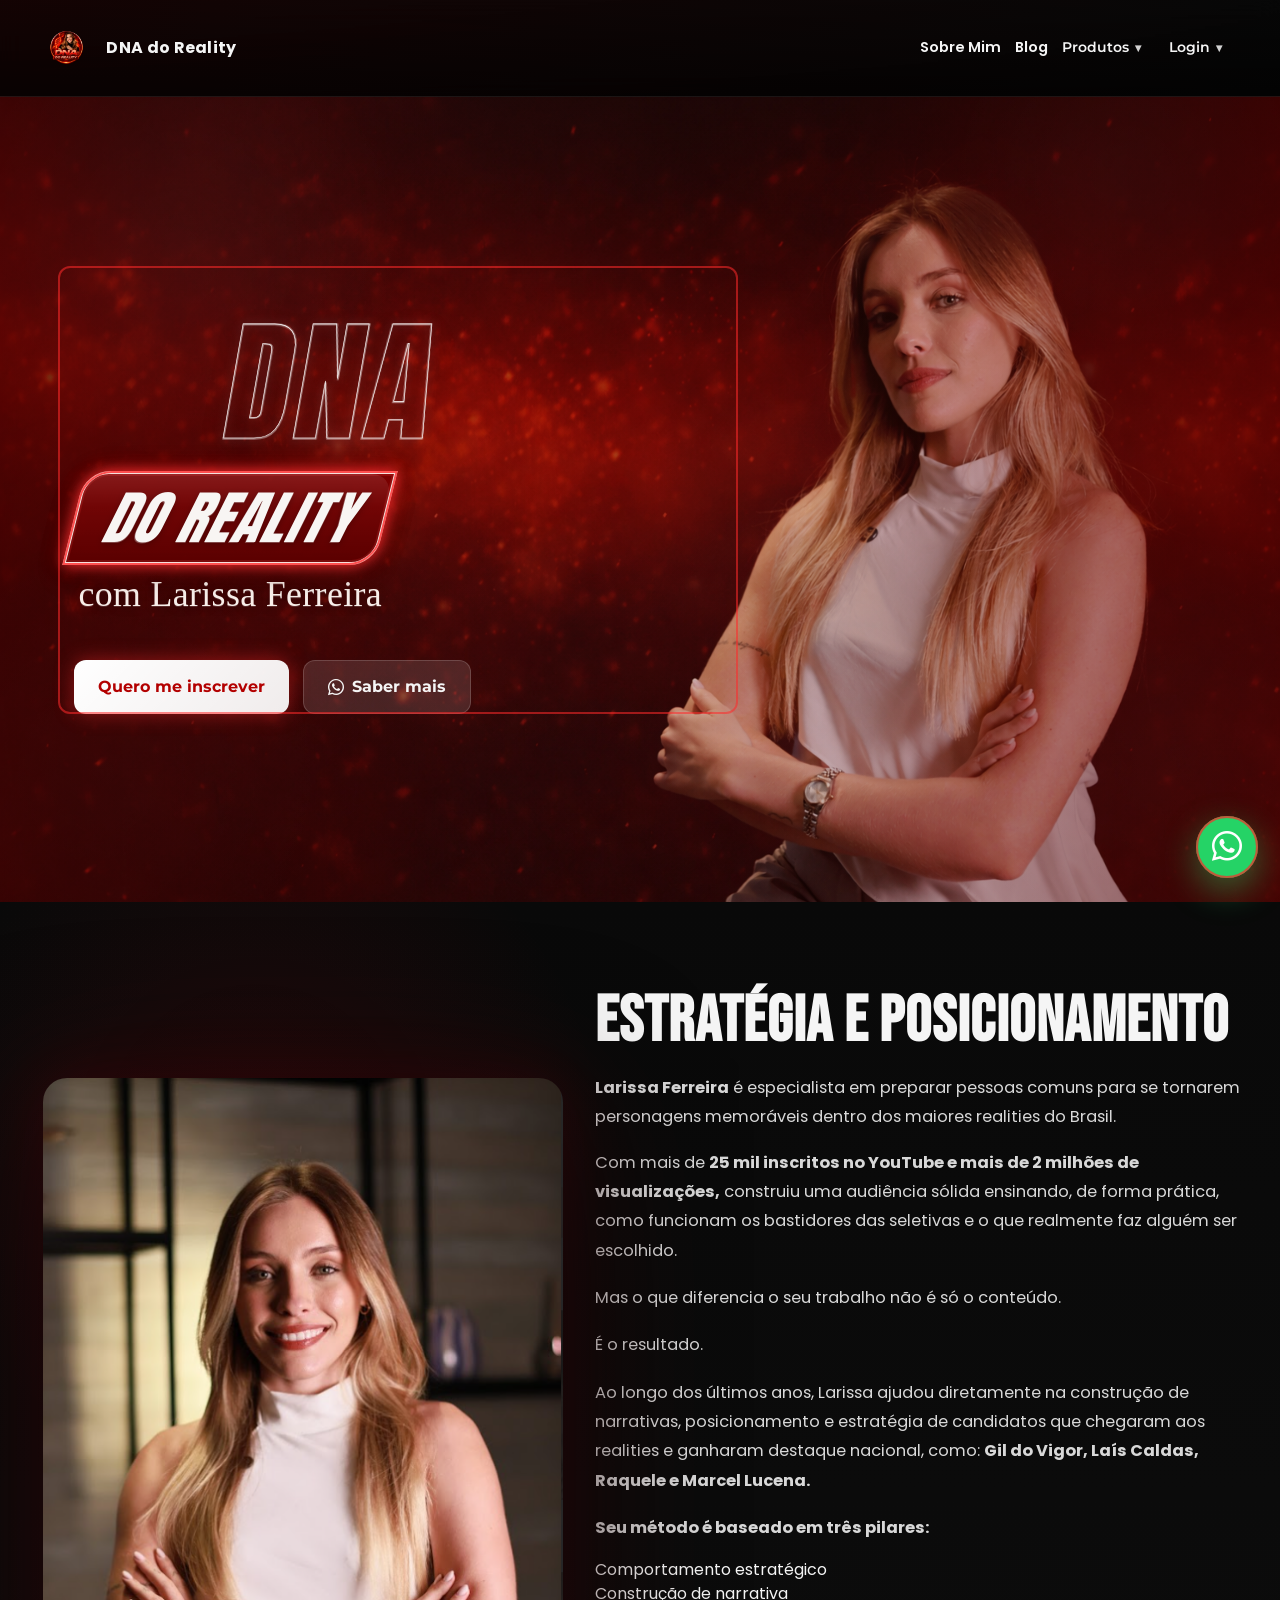
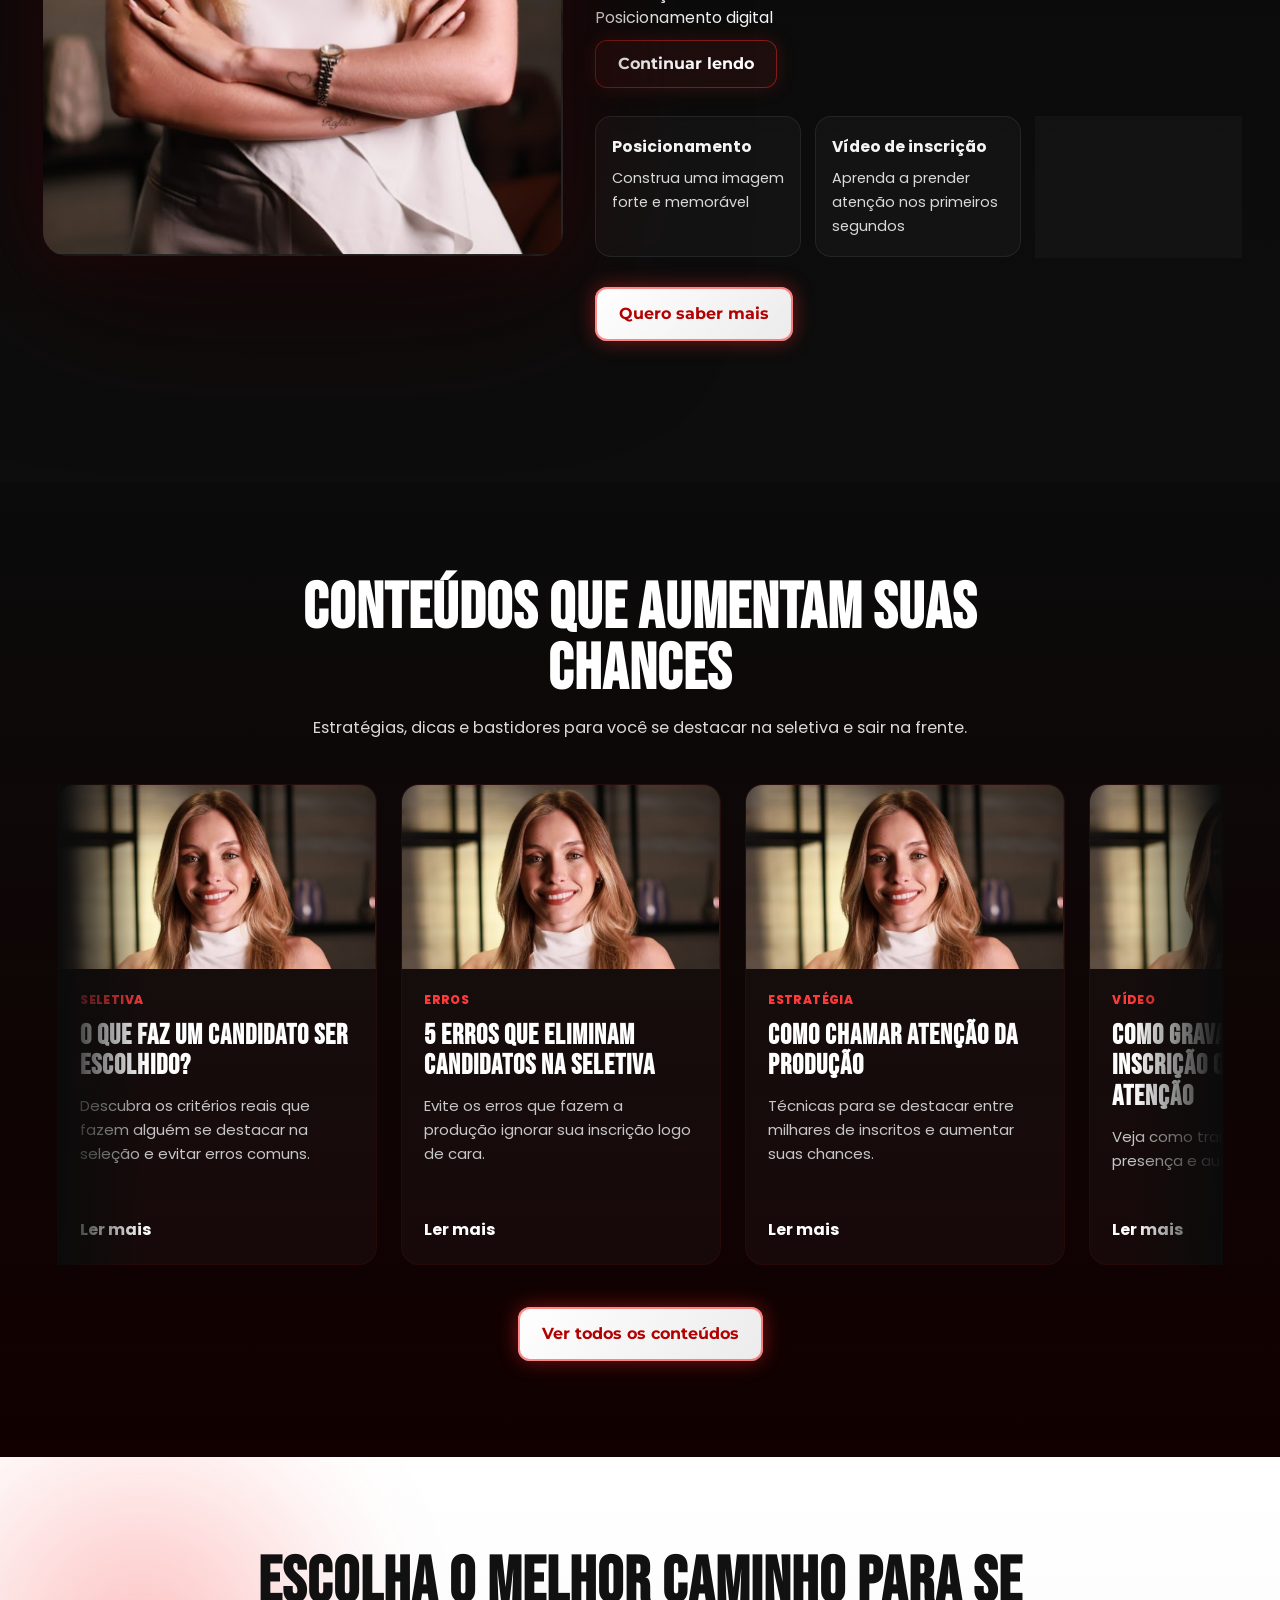
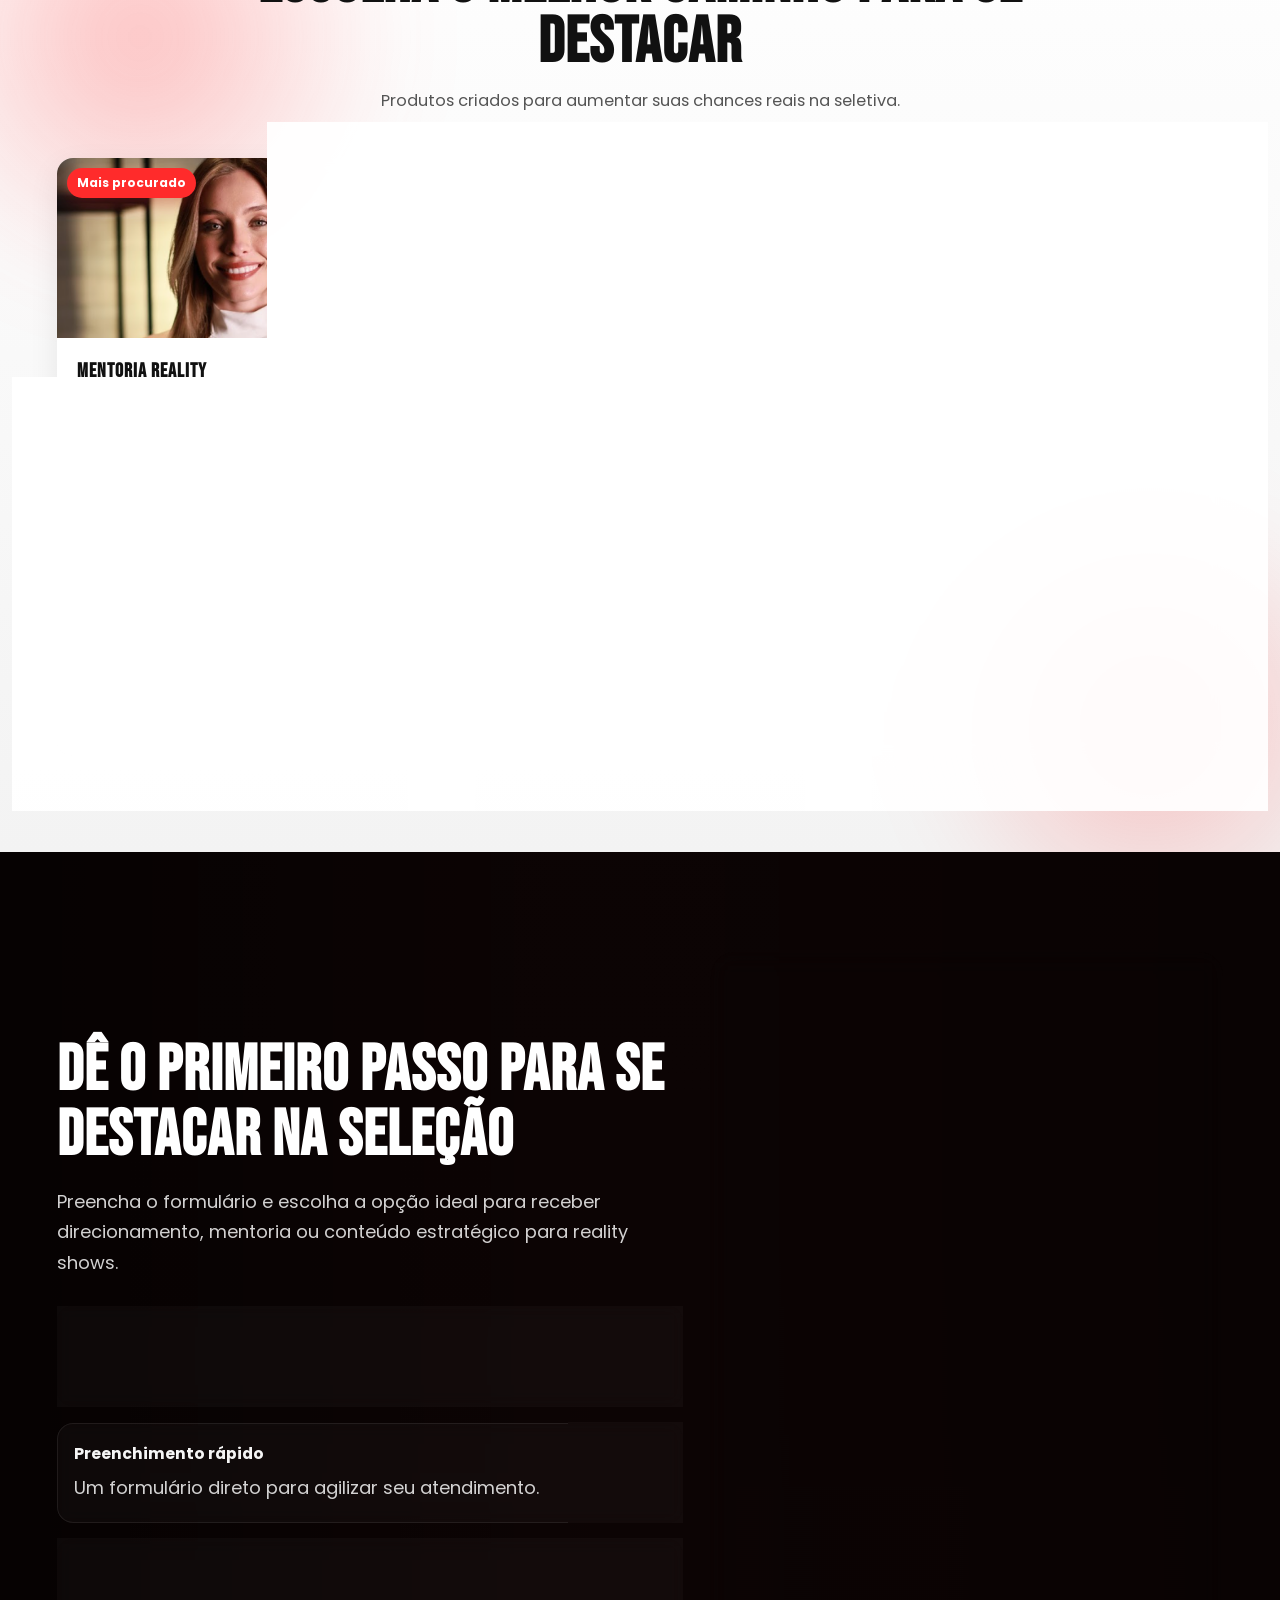
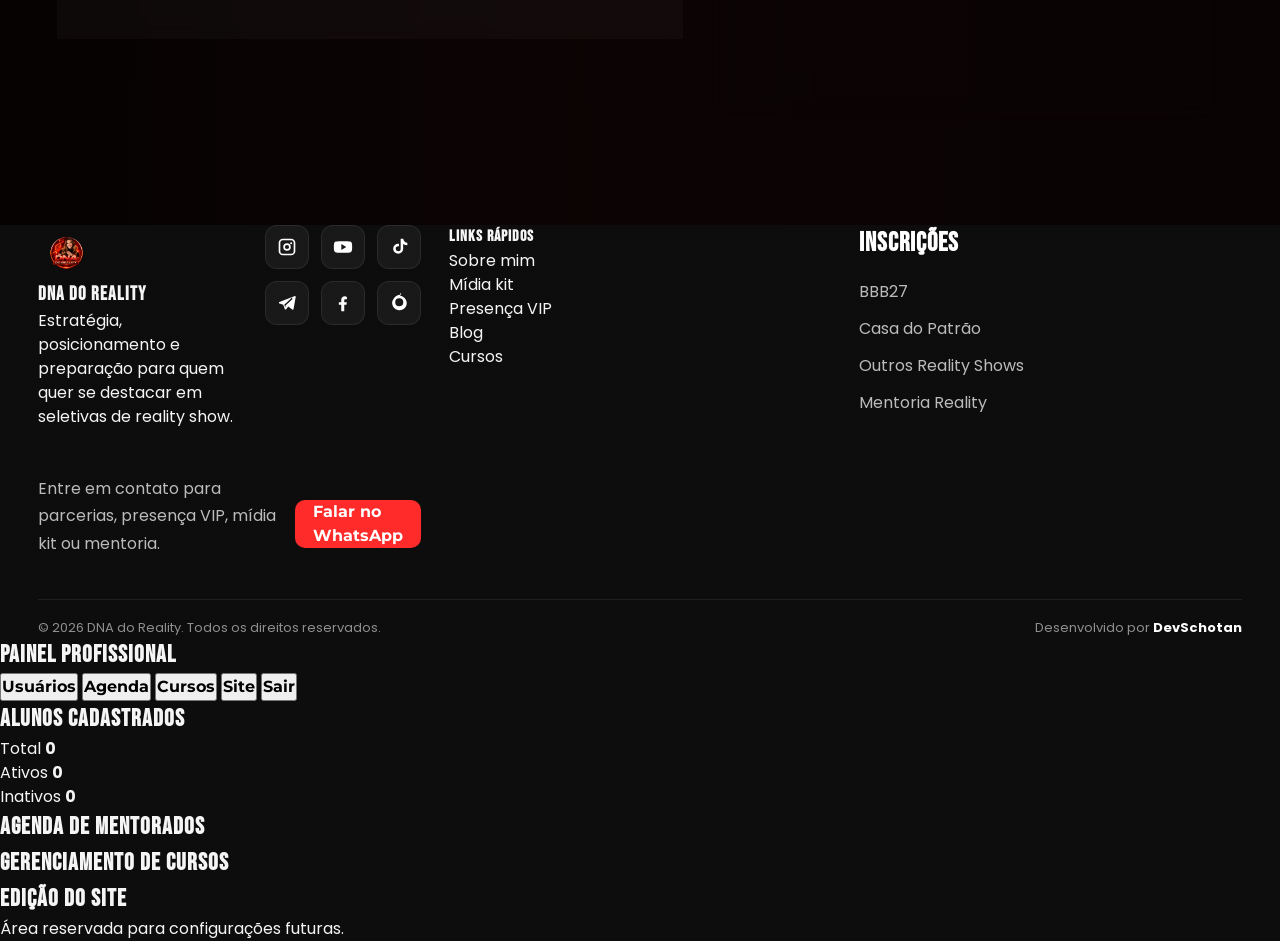
==== commit 91a6520f: "Atualiza painel administrativo e editor do site" ====
--- a/index.html
+++ b/index.html
@@ -1253,25 +1253,85 @@
   </div>
 </div>
 
-<div class="club-header">
-
-  <div class="club-live">
-
-    <span class="live-dot"></span>
-
-    <span class="live-text">
-      AO VIVO AGORA
-    </span>
-
-  </div>
-
-  <h2>Club DNA</h2>
-
-  <p>
-    Reunião semanal em andamento.
-  </p>
-
-</div>
+
+
+<!--area profissional-->
+
+<section id="areaProfissional" class="area-profissional">
+
+  <aside class="prof-menu">
+
+    <h2>Painel Profissional</h2>
+
+    <button class="prof-tab active" data-tab="usuarios">
+      Usuários
+    </button>
+
+    <button class="prof-tab" data-tab="agendaProf">
+      Agenda
+    </button>
+
+    <button class="prof-tab" data-tab="cursosProf">
+      Cursos
+    </button>
+
+    <button class="prof-tab" data-tab="site">
+      Site
+    </button>
+
+    <button id="logoutProfissional">
+      Sair
+    </button>
+
+  </aside>
+
+  <div class="prof-content">
+
+    <div class="prof-panel active" id="usuarios">
+
+      <h2>Alunos cadastrados</h2>
+
+      <div class="cards-resumo">
+
+        <div class="resumo-card">
+          <span>Total</span>
+          <strong id="totalUsuarios">0</strong>
+        </div>
+
+        <div class="resumo-card">
+          <span>Ativos</span>
+          <strong id="usuariosAtivos">0</strong>
+        </div>
+
+        <div class="resumo-card">
+          <span>Inativos</span>
+          <strong id="usuariosInativos">0</strong>
+        </div>
+
+      </div>
+
+      <div id="listaUsuarios"></div>
+
+    </div>
+
+    <div class="prof-panel" id="agendaProf">
+      <h2>Agenda de Mentorados</h2>
+      <div id="agendaMentorias"></div>
+    </div>
+
+    <div class="prof-panel" id="cursosProf">
+      <h2>Gerenciamento de Cursos</h2>
+      <div id="gerenciarCursos"></div>
+    </div>
+
+    <div class="prof-panel" id="site">
+      <h2>Edição do Site</h2>
+      <p>Área reservada para configurações futuras.</p>
+    </div>
+
+  </div>
+
+</section>
 
   <script src="./js/area-aluno.js"></script>
   <script src="./js/script.js"></script>
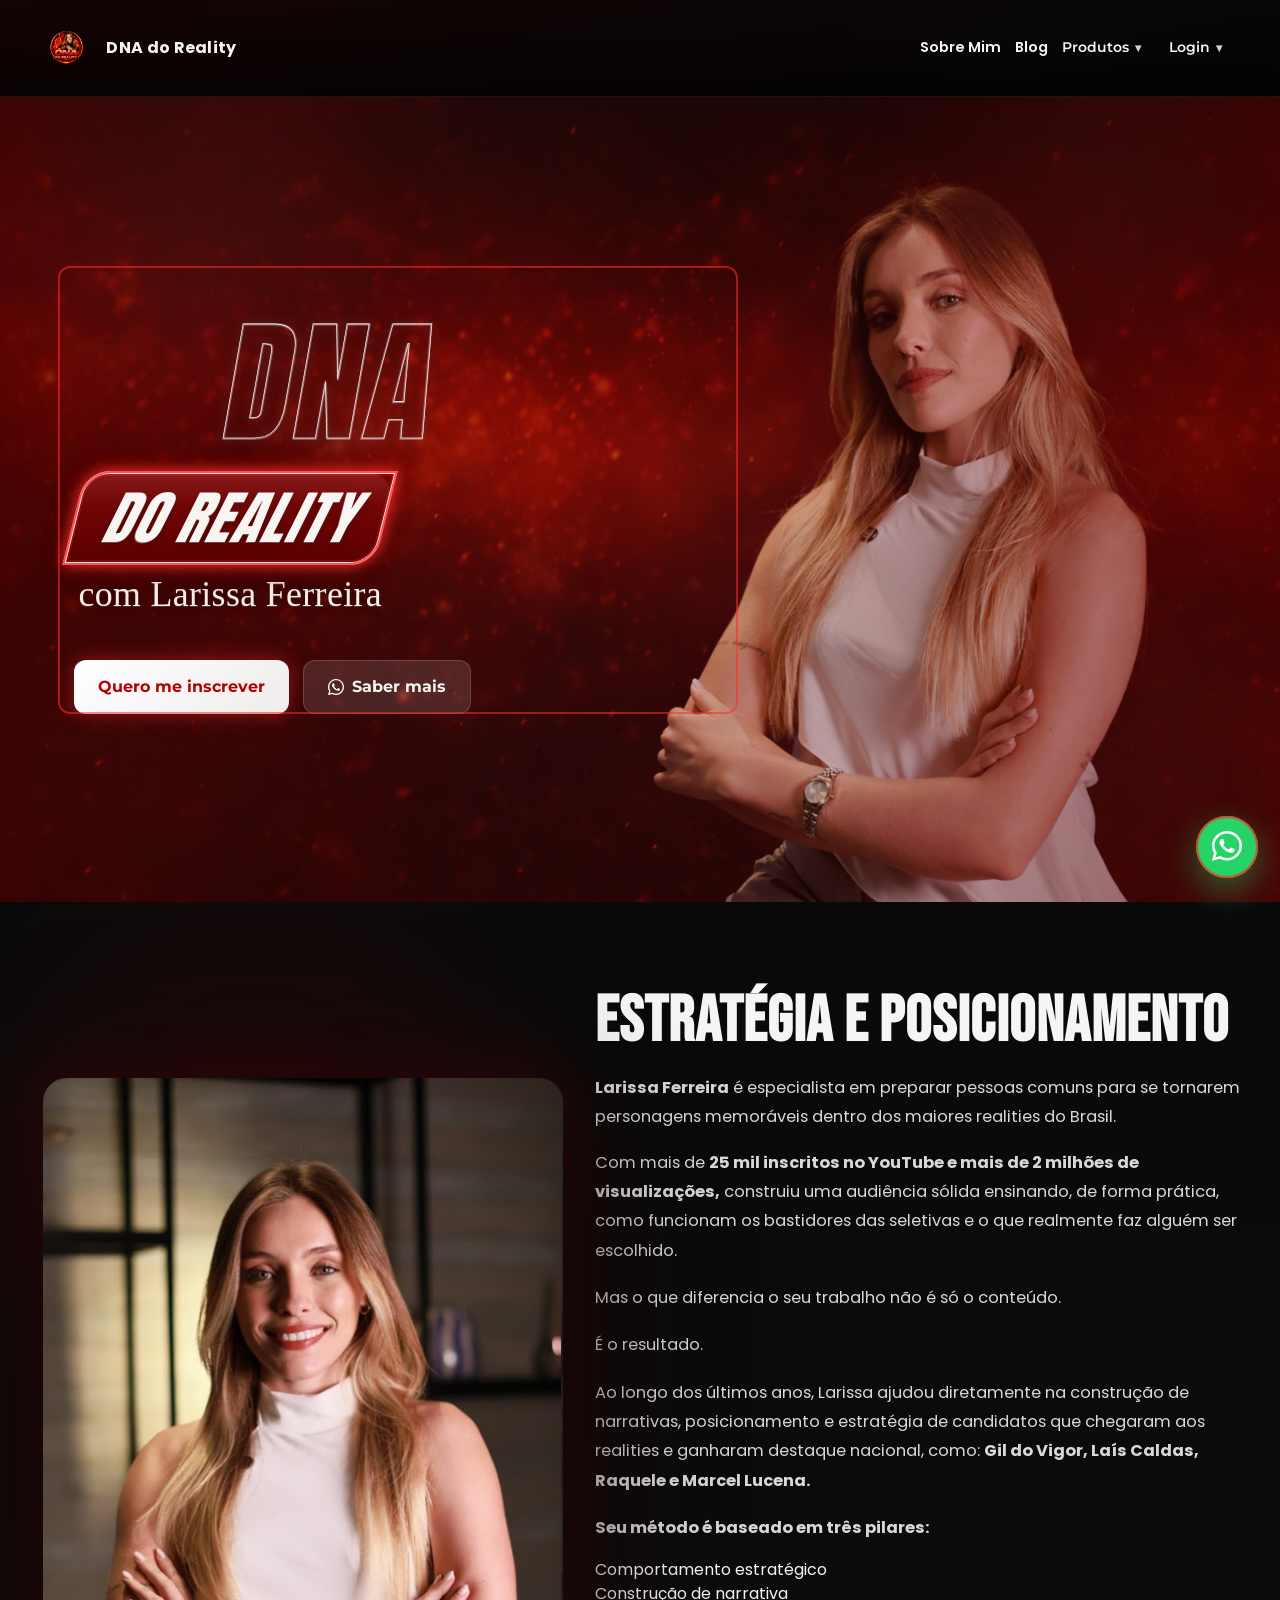
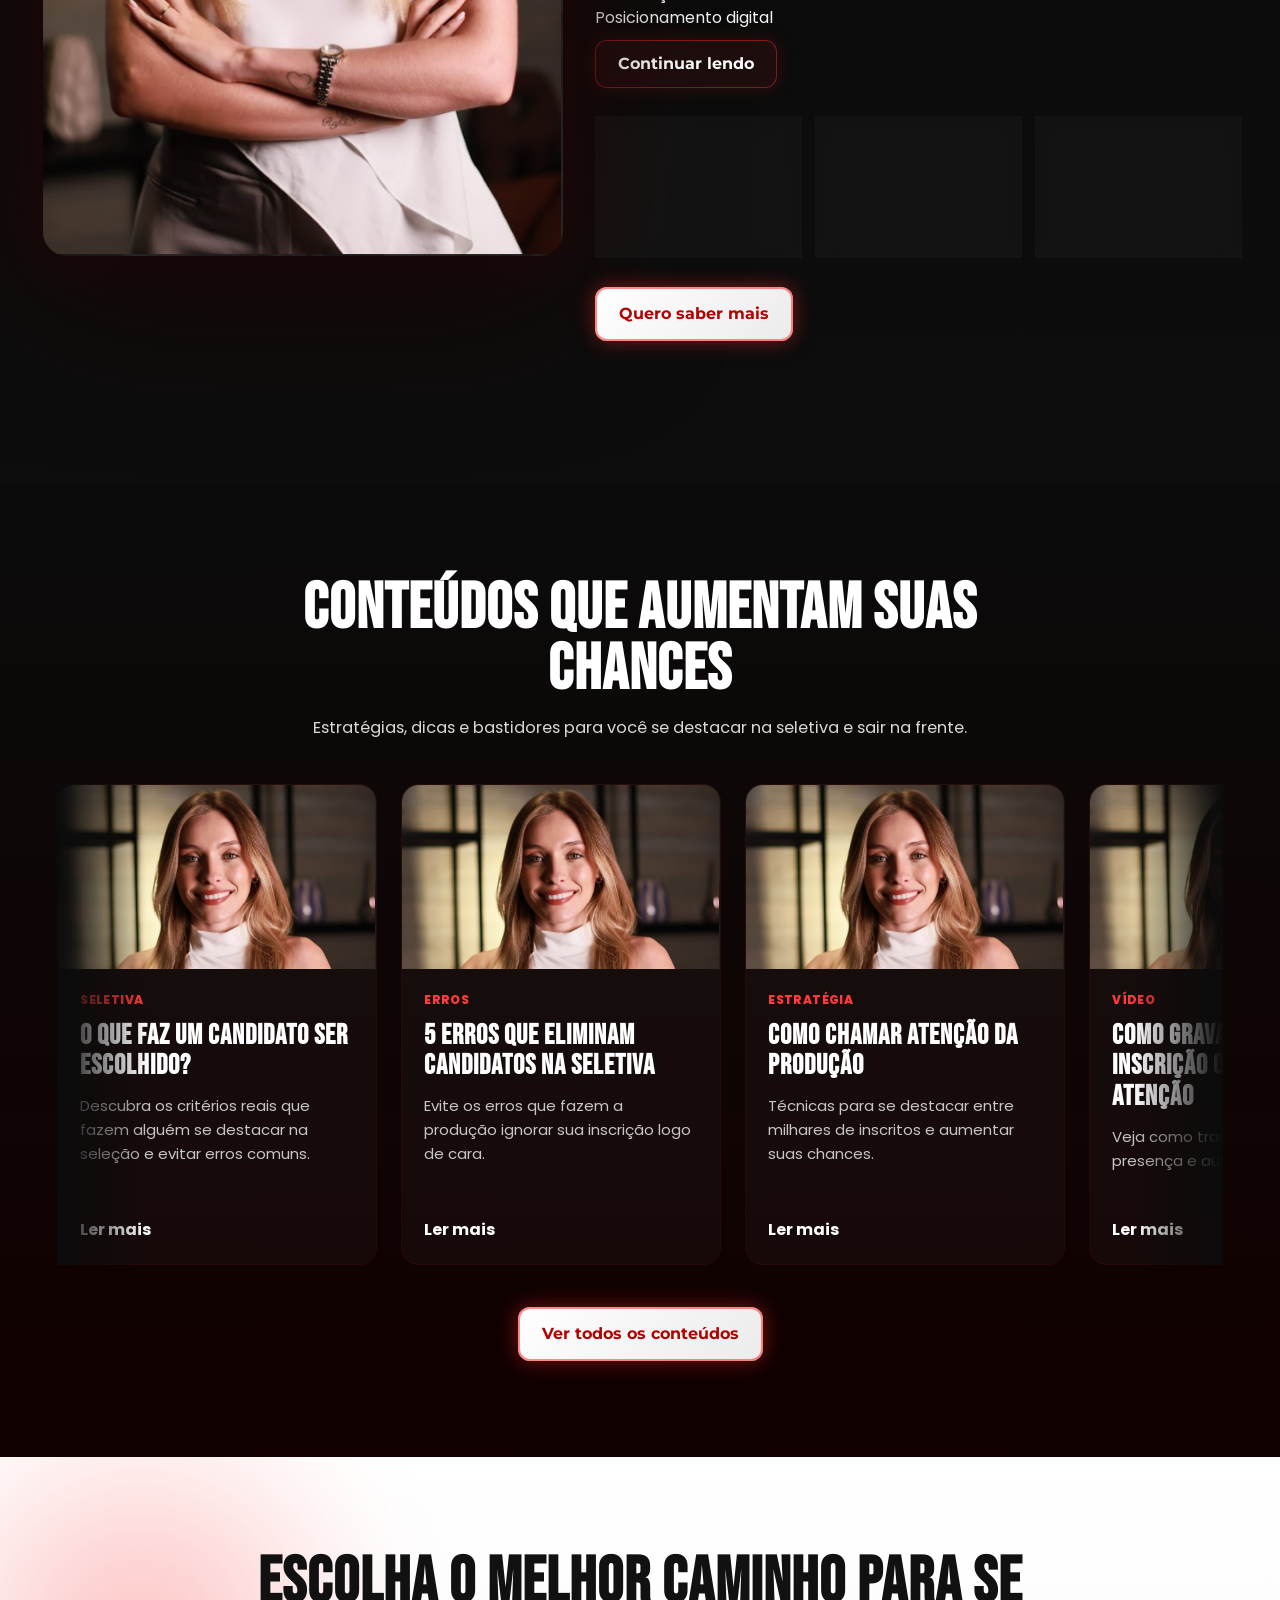
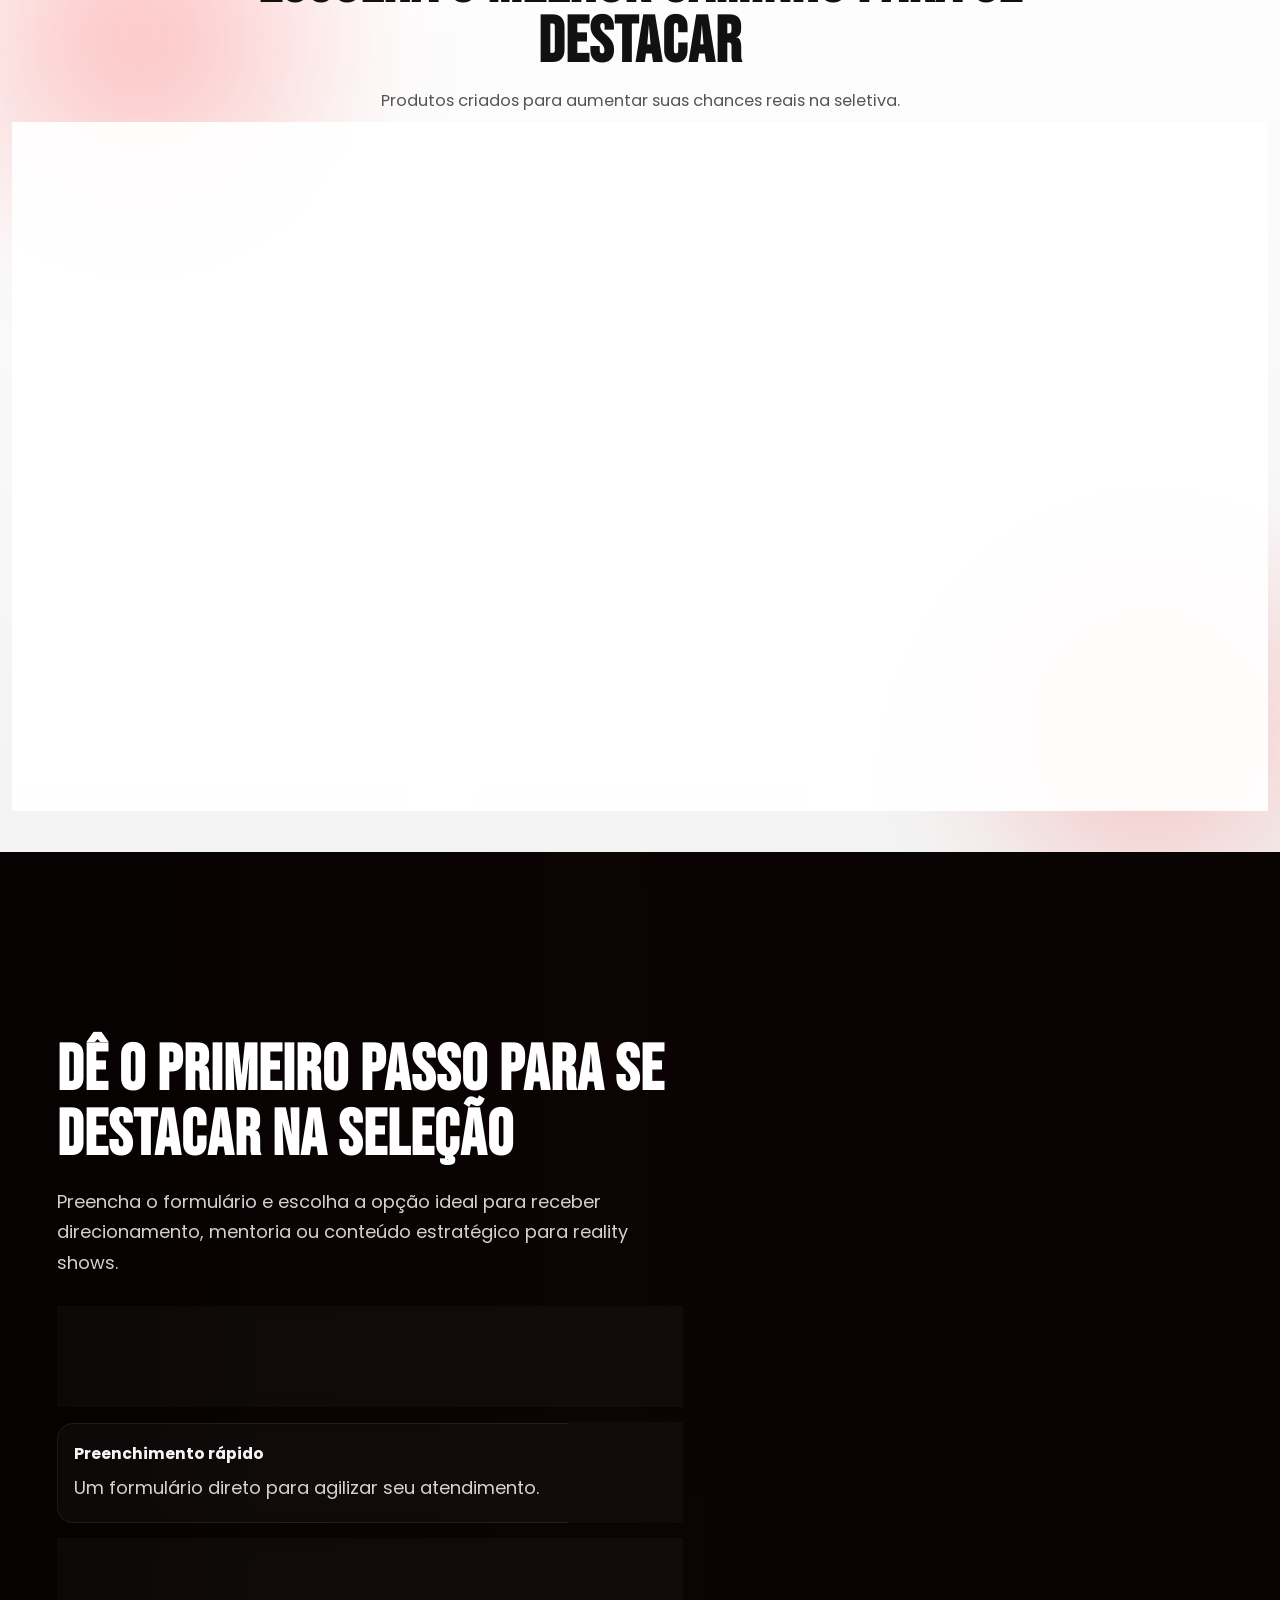
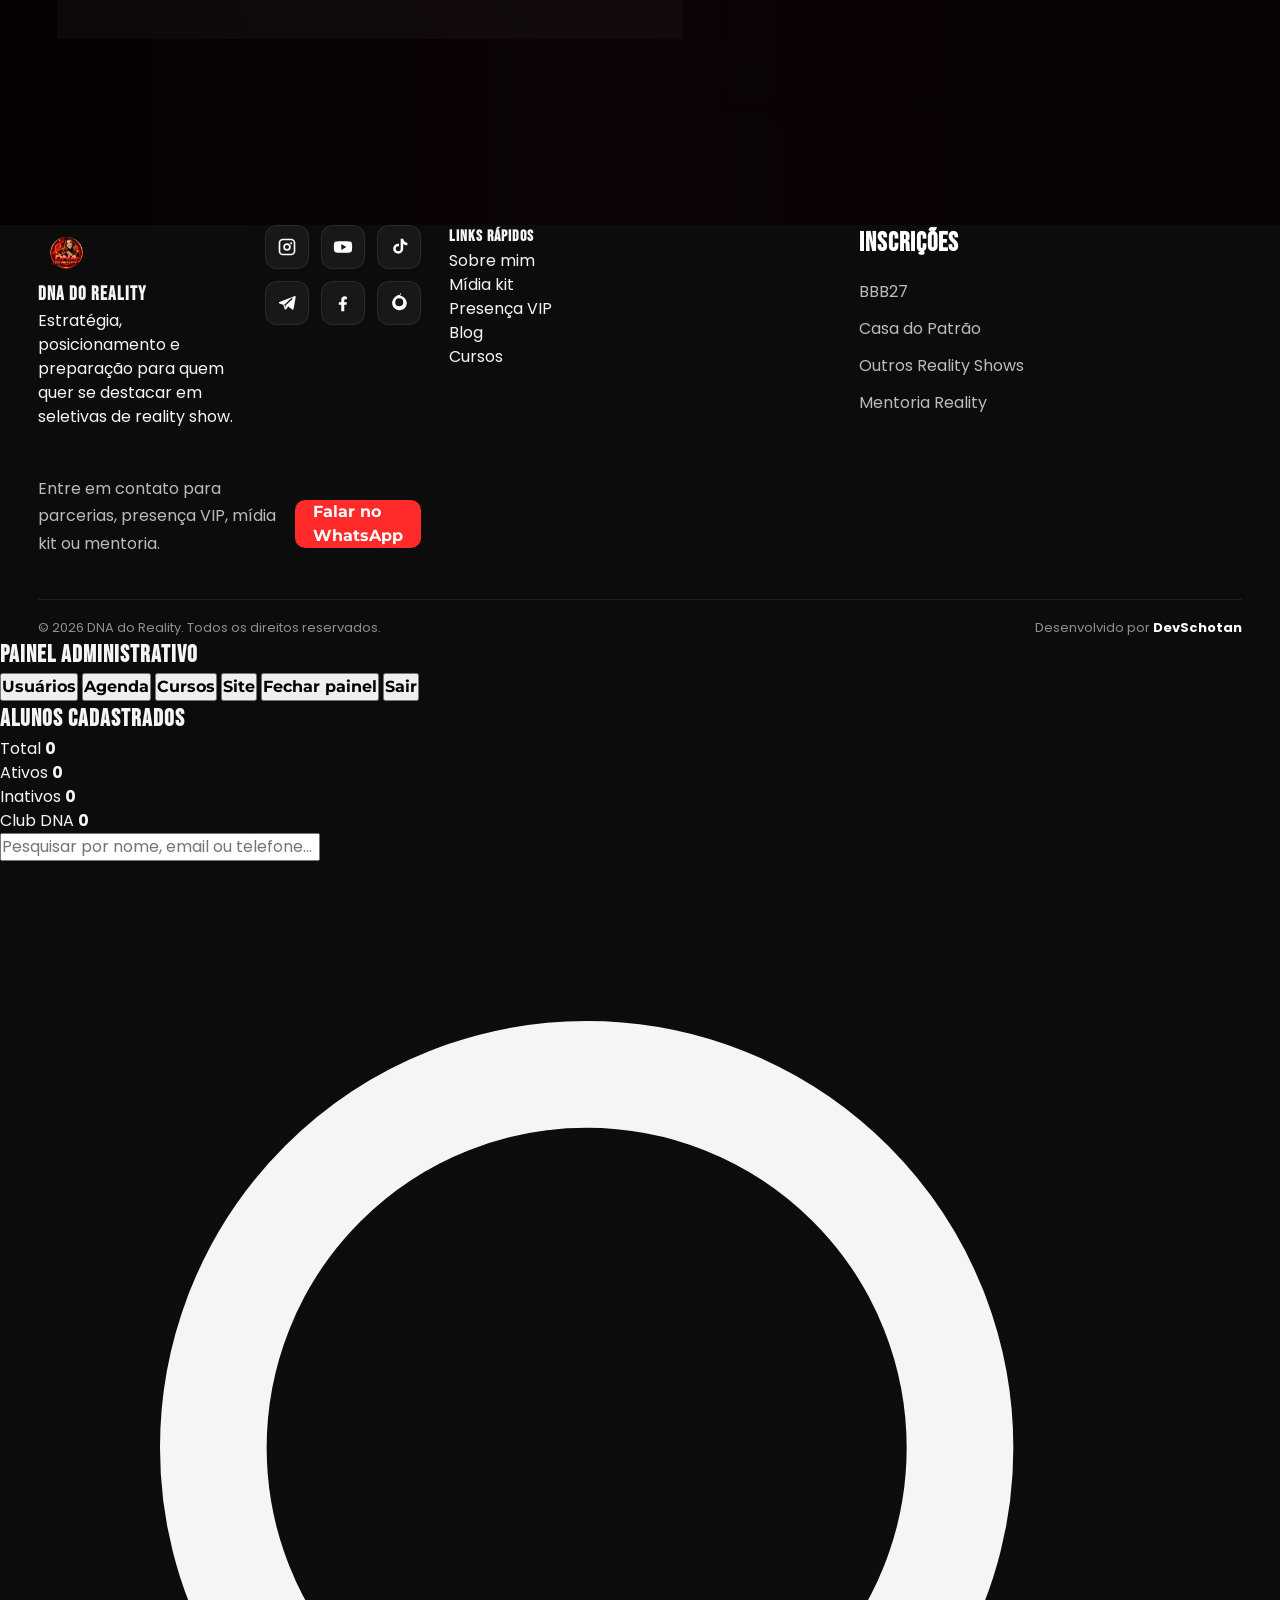
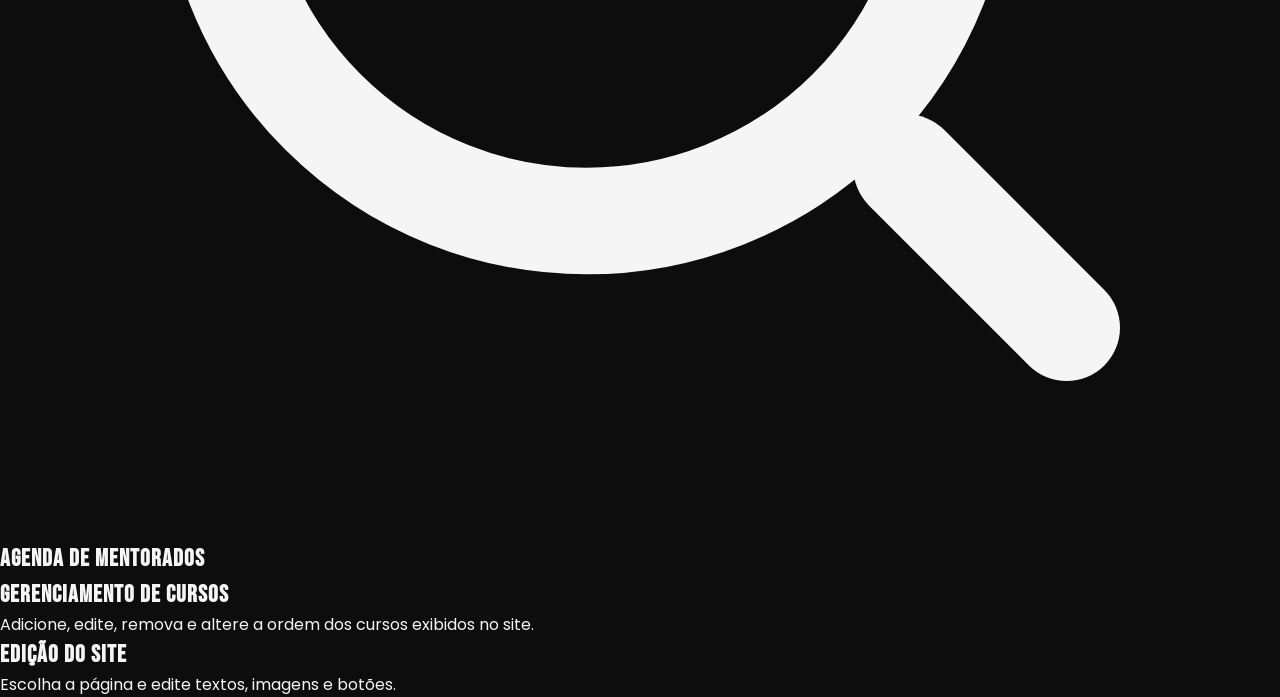
==== commit 174cafc8: "Atualiza painel administrativo e editor do site" ====
--- a/index.html
+++ b/index.html
@@ -164,9 +164,12 @@
           </li>
   
 <li class="dropdown">
-  <button class="dropdown-toggle" type="button">
-    Login
-  </button>
+ <button
+  class="dropdown-toggle"
+  type="button"
+  id="btnLoginHeader">
+  Login
+</button>
 
   <ul class="dropdown-menu login-dropdown">
     <li class="login-box">
@@ -820,6 +823,7 @@
     </div>
 
   </div>
+
 </section>
 
 <!--inscrições-->
@@ -1253,33 +1257,34 @@
   </div>
 </div>
 
-
-
-<!--area profissional-->
-
+<!-- AREA PROFISSIONAL -->
 <section id="areaProfissional" class="area-profissional">
 
   <aside class="prof-menu">
 
-    <h2>Painel Profissional</h2>
-
-    <button class="prof-tab active" data-tab="usuarios">
+    <h2>Painel Administrativo</h2>
+
+    <button class="prof-tab active" type="button" data-tab="usuarios">
       Usuários
     </button>
 
-    <button class="prof-tab" data-tab="agendaProf">
+    <button class="prof-tab" type="button" data-tab="agendaProf">
       Agenda
     </button>
 
-    <button class="prof-tab" data-tab="cursosProf">
+    <button class="prof-tab" type="button" data-tab="cursosProf">
       Cursos
     </button>
 
-    <button class="prof-tab" data-tab="site">
+    <button class="prof-tab" type="button" data-tab="site">
       Site
     </button>
 
-    <button id="logoutProfissional">
+    <button id="fecharPainelProfissional" type="button">
+      Fechar painel
+    </button>
+
+    <button id="logoutProfissional" type="button">
       Sair
     </button>
 
@@ -1287,6 +1292,7 @@
 
   <div class="prof-content">
 
+    <!-- USUÁRIOS -->
     <div class="prof-panel active" id="usuarios">
 
       <h2>Alunos cadastrados</h2>
@@ -1308,32 +1314,76 @@
           <strong id="usuariosInativos">0</strong>
         </div>
 
+        <div class="resumo-card">
+          <span>Club DNA</span>
+          <strong id="usuariosClubDNA">0</strong>
+        </div>
+
+      </div>
+
+      <div class="busca-usuarios">
+
+        <input
+          type="text"
+          id="buscarUsuario"
+          placeholder="Pesquisar por nome, email ou telefone..."
+        >
+
+        <svg
+          class="busca-icon"
+          viewBox="0 0 24 24"
+          aria-hidden="true"
+        >
+          <circle
+            cx="11"
+            cy="11"
+            r="7"
+            fill="none"
+            stroke="currentColor"
+            stroke-width="2"
+          />
+
+          <path
+            d="M20 20L17 17"
+            fill="none"
+            stroke="currentColor"
+            stroke-width="2"
+            stroke-linecap="round"
+          />
+        </svg>
+
       </div>
 
       <div id="listaUsuarios"></div>
 
     </div>
 
+    <!-- AGENDA -->
     <div class="prof-panel" id="agendaProf">
       <h2>Agenda de Mentorados</h2>
       <div id="agendaMentorias"></div>
     </div>
 
+    <!-- CURSOS -->
     <div class="prof-panel" id="cursosProf">
       <h2>Gerenciamento de Cursos</h2>
+      <p>Adicione, edite, remova e altere a ordem dos cursos exibidos no site.</p>
       <div id="gerenciarCursos"></div>
     </div>
 
+    <!-- SITE -->
     <div class="prof-panel" id="site">
       <h2>Edição do Site</h2>
-      <p>Área reservada para configurações futuras.</p>
+      <p>Escolha a página e edite textos, imagens e botões.</p>
+      <div id="editorSite"></div>
     </div>
 
   </div>
 
 </section>
 
-  <script src="./js/area-aluno.js"></script>
-  <script src="./js/script.js"></script>
+ <script src="./js/area-profissional.js"></script>
+<script src="./js/area-aluno.js"></script>
+<script src="./js/script.js"></script>
 </body>
 </html>
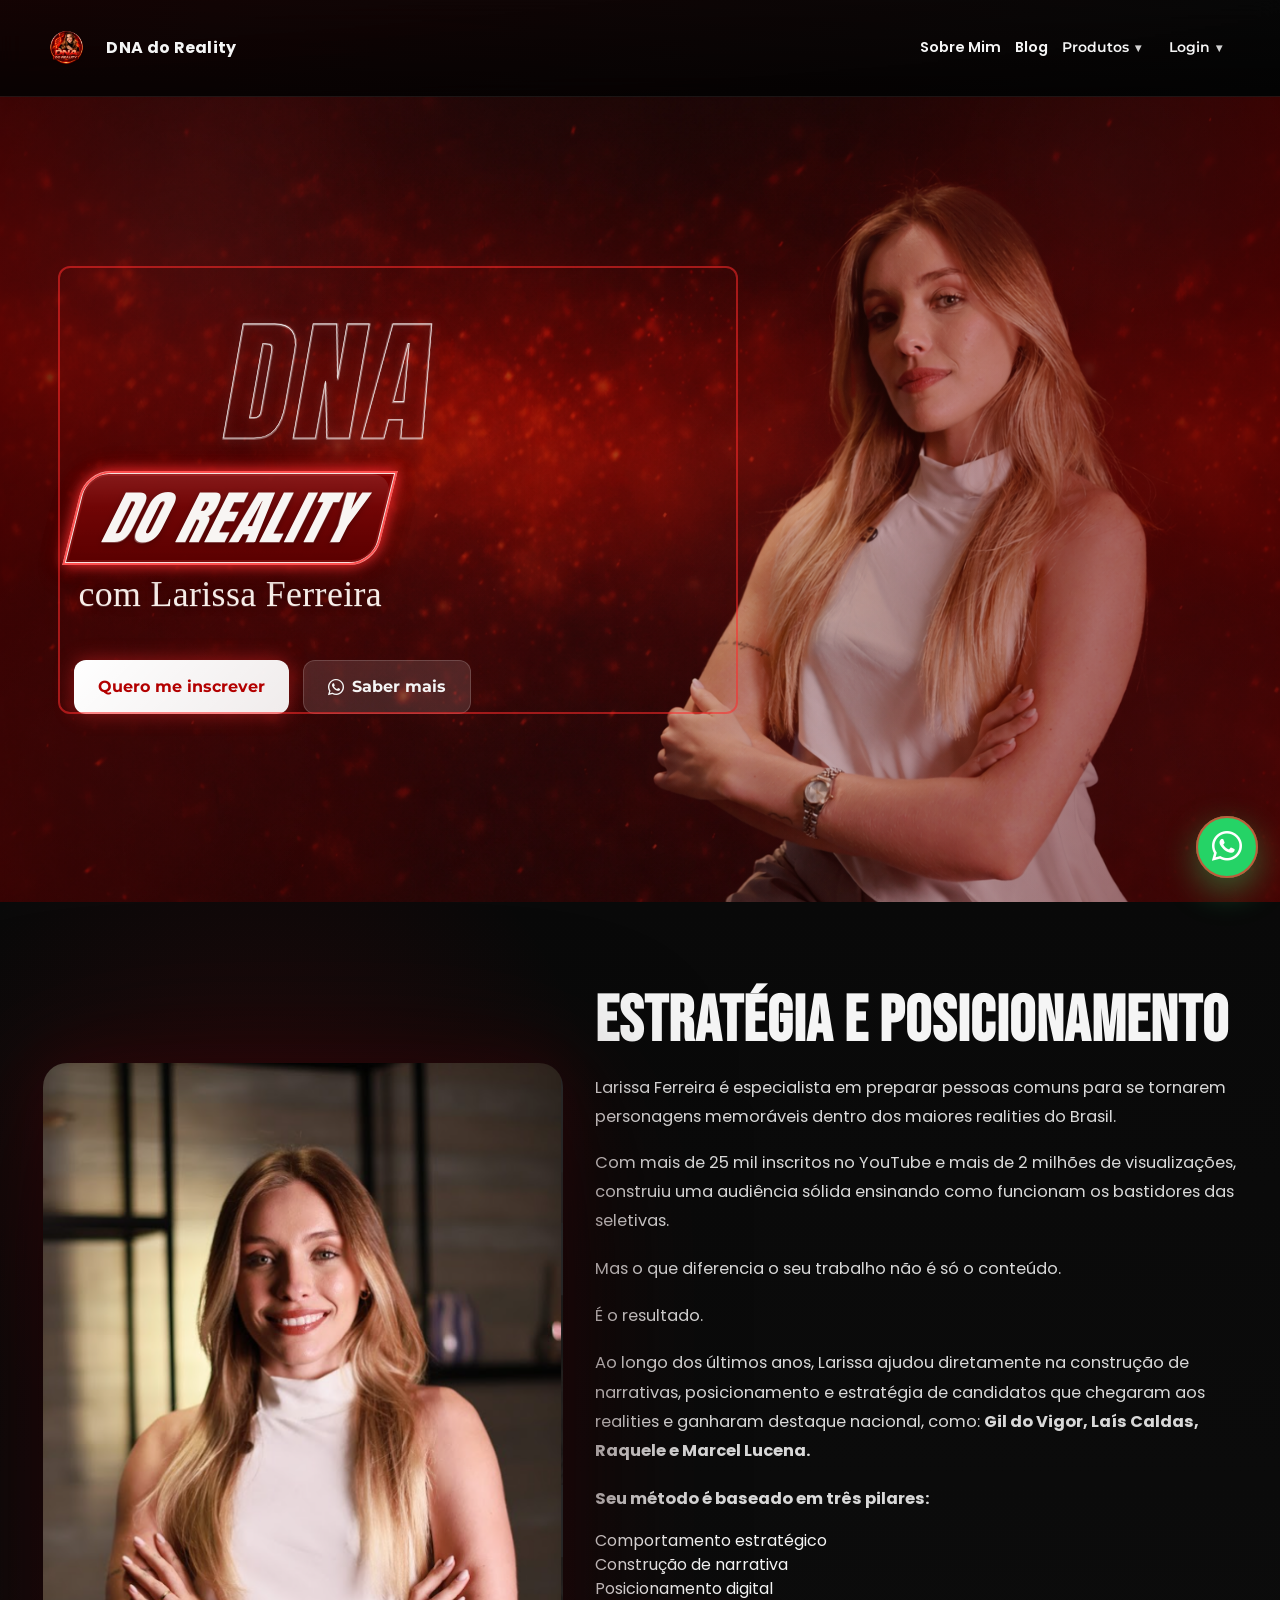
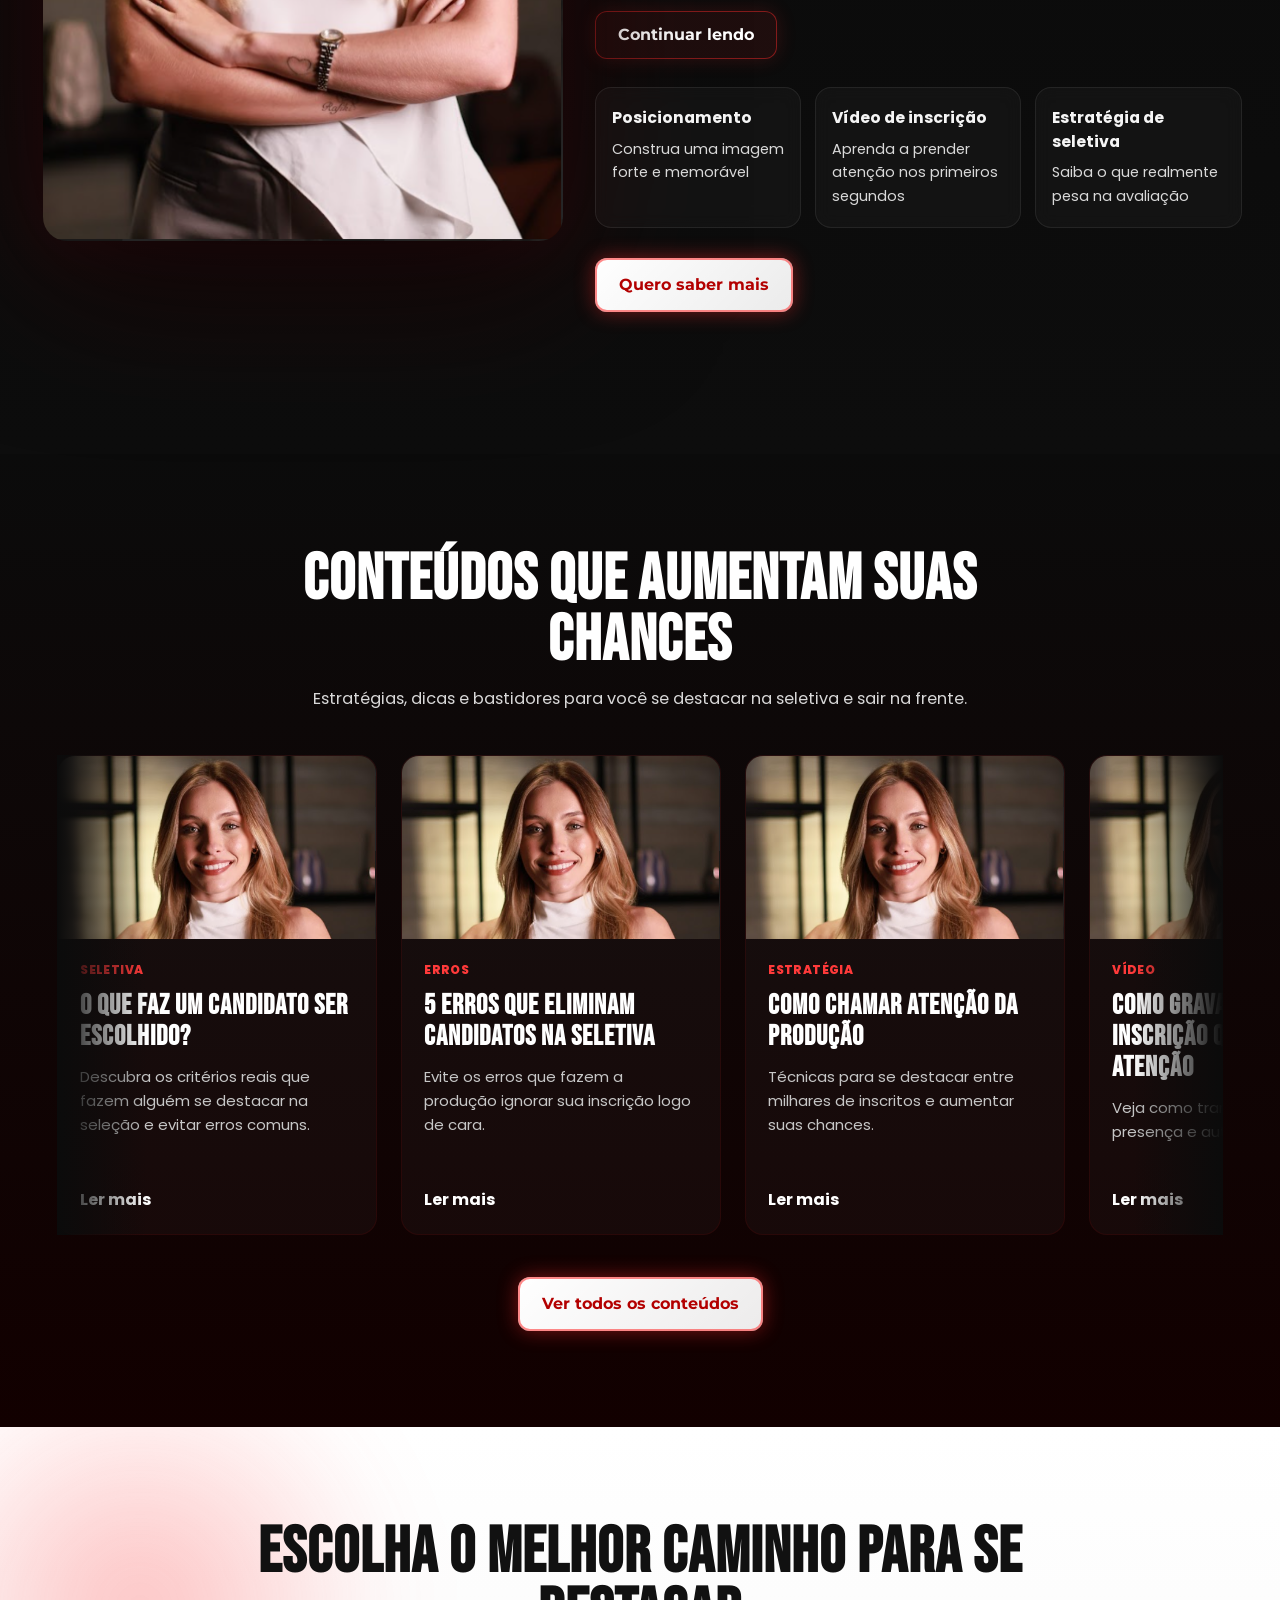
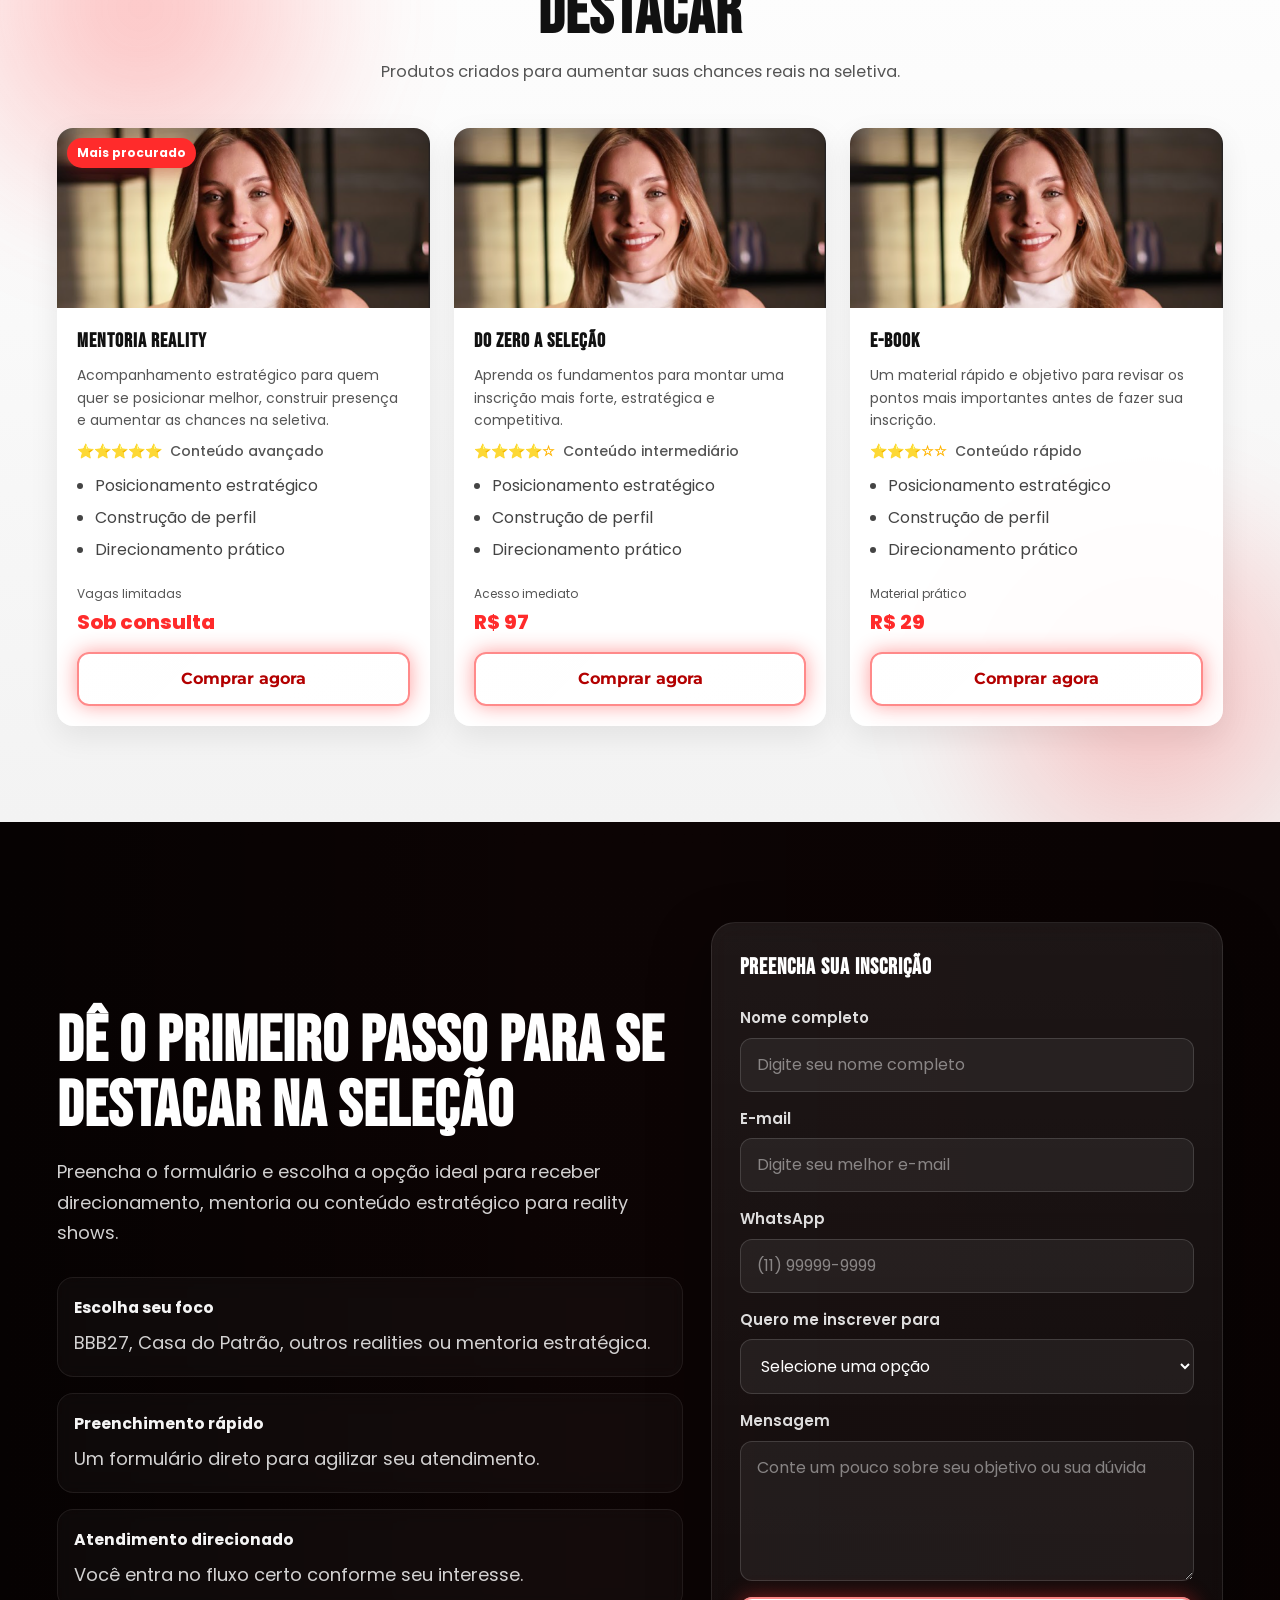
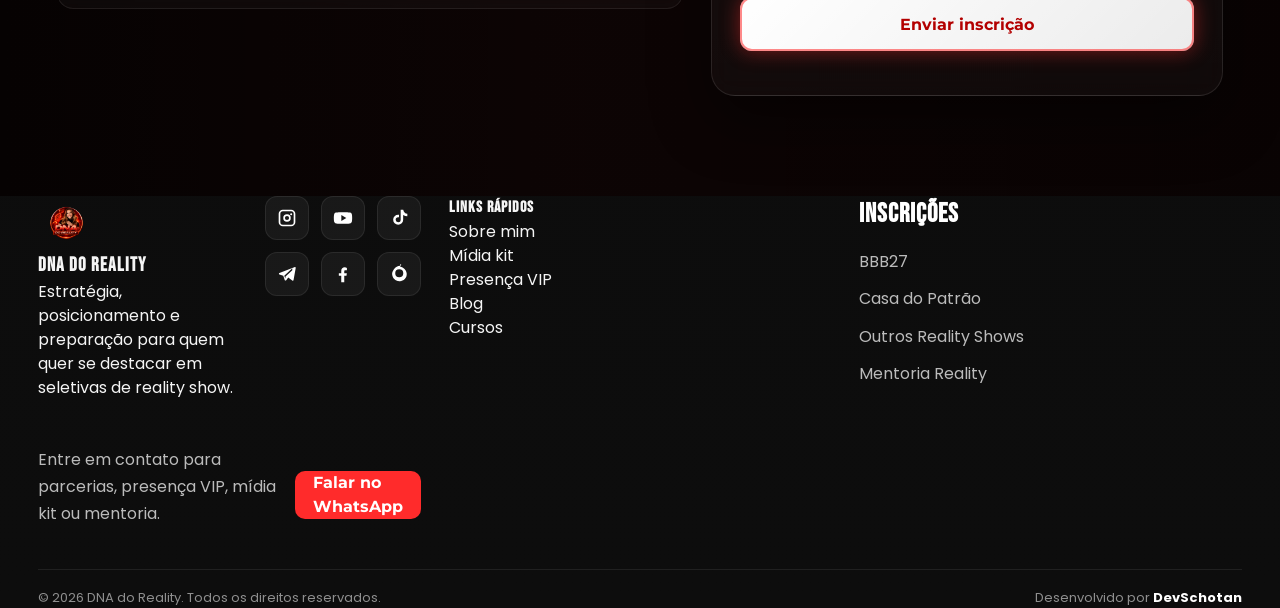
==== commit 2a046ae6: "Atualiza painel administrativo" ====
--- a/index.html
+++ b/index.html
@@ -1258,14 +1258,22 @@
 </div>
 
 <!-- AREA PROFISSIONAL -->
+<!-- AREA PROFISSIONAL / ADMINISTRATIVO -->
 <section id="areaProfissional" class="area-profissional">
 
   <aside class="prof-menu">
-
     <h2>Painel Administrativo</h2>
 
-    <button class="prof-tab active" type="button" data-tab="usuarios">
+    <button class="prof-tab active" type="button" data-tab="visaoGeral">
+      Visão Geral
+    </button>
+
+    <button class="prof-tab" type="button" data-tab="usuarios">
       Usuários
+    </button>
+
+    <button class="prof-tab" type="button" data-tab="financeiro">
+      Financeiro
     </button>
 
     <button class="prof-tab" type="button" data-tab="agendaProf">
@@ -1276,10 +1284,18 @@
       Cursos
     </button>
 
+    <button class="prof-tab" type="button" data-tab="blogProf">
+      Blog
+    </button>
+
     <button class="prof-tab" type="button" data-tab="site">
       Site
     </button>
 
+    <button class="prof-tab" type="button" data-tab="configuracoes">
+      Configurações
+    </button>
+
     <button id="fecharPainelProfissional" type="button">
       Fechar painel
     </button>
@@ -1287,18 +1303,73 @@
     <button id="logoutProfissional" type="button">
       Sair
     </button>
-
   </aside>
 
   <div class="prof-content">
 
+    <!-- VISÃO GERAL -->
+    <div class="prof-panel active" id="visaoGeral">
+      <h2>Visão geral do negócio</h2>
+      <p>Junho 2026 · atualizado agora</p>
+
+      <div class="cards-resumo">
+        <div class="resumo-card">
+          <span>Total de usuários</span>
+          <strong id="dashTotalUsuarios">0</strong>
+          <small>base cadastrada</small>
+        </div>
+
+        <div class="resumo-card">
+          <span>Ativos</span>
+          <strong id="dashUsuariosAtivos">0</strong>
+          <small>assinantes ou alunos ativos</small>
+        </div>
+
+        <div class="resumo-card">
+          <span>Inativos</span>
+          <strong id="dashUsuariosInativos">0</strong>
+          <small>precisam de reativação</small>
+        </div>
+
+        <div class="resumo-card">
+          <span>Club DNA</span>
+          <strong id="dashClubDNA">0</strong>
+          <small>membros ativos</small>
+        </div>
+      </div>
+
+      <div class="cards-resumo">
+        <div class="resumo-card">
+          <span>MRR</span>
+          <strong>R$ 2.400</strong>
+          <small>receita mensal recorrente</small>
+        </div>
+
+        <div class="resumo-card">
+          <span>ARR</span>
+          <strong>R$ 28.800</strong>
+          <small>projeção anual</small>
+        </div>
+
+        <div class="resumo-card">
+          <span>Ticket médio</span>
+          <strong>R$ 197</strong>
+          <small>por cliente</small>
+        </div>
+
+        <div class="resumo-card">
+          <span>Churn</span>
+          <strong>12%</strong>
+          <small>meta: abaixo de 5%</small>
+        </div>
+      </div>
+    </div>
+
     <!-- USUÁRIOS -->
-    <div class="prof-panel active" id="usuarios">
-
+    <div class="prof-panel" id="usuarios">
       <h2>Alunos cadastrados</h2>
 
       <div class="cards-resumo">
-
         <div class="resumo-card">
           <span>Total</span>
           <strong id="totalUsuarios">0</strong>
@@ -1318,44 +1389,98 @@
           <span>Club DNA</span>
           <strong id="usuariosClubDNA">0</strong>
         </div>
-
       </div>
 
       <div class="busca-usuarios">
-
         <input
           type="text"
           id="buscarUsuario"
           placeholder="Pesquisar por nome, email ou telefone..."
         >
 
-        <svg
-          class="busca-icon"
-          viewBox="0 0 24 24"
-          aria-hidden="true"
-        >
-          <circle
-            cx="11"
-            cy="11"
-            r="7"
-            fill="none"
-            stroke="currentColor"
-            stroke-width="2"
-          />
-
-          <path
-            d="M20 20L17 17"
-            fill="none"
-            stroke="currentColor"
-            stroke-width="2"
-            stroke-linecap="round"
-          />
+        <svg class="busca-icon" viewBox="0 0 24 24" aria-hidden="true">
+          <circle cx="11" cy="11" r="7" fill="none" stroke="currentColor" stroke-width="2"/>
+          <path d="M20 20L17 17" fill="none" stroke="currentColor" stroke-width="2" stroke-linecap="round"/>
         </svg>
-
       </div>
 
       <div id="listaUsuarios"></div>
-
+    </div>
+
+    <!-- FINANCEIRO -->
+    <div class="prof-panel" id="financeiro">
+      <h2>Financeiro</h2>
+      <p>Junho 2026 · visão do gestor</p>
+
+      <div class="cards-resumo">
+        <div class="resumo-card">
+          <span>MRR</span>
+          <strong>R$ 2.400</strong>
+          <small>↑ 8% vs maio</small>
+        </div>
+
+        <div class="resumo-card">
+          <span>ARR</span>
+          <strong>R$ 28.800</strong>
+          <small>projetado</small>
+        </div>
+
+        <div class="resumo-card">
+          <span>Ticket médio</span>
+          <strong>R$ 197</strong>
+          <small>por assinante</small>
+        </div>
+
+        <div class="resumo-card">
+          <span>LTV médio</span>
+          <strong>R$ 1.182</strong>
+          <small>6 meses médio</small>
+        </div>
+
+        <div class="resumo-card">
+          <span>Churn</span>
+          <strong>12%</strong>
+          <small>meta: &lt; 5%</small>
+        </div>
+      </div>
+
+      <div class="financeiro-grid">
+        <div class="prof-card">
+          <h4>MRR — Histórico</h4>
+          <p>Últimos 6 meses</p>
+
+          <div class="grafico-barras">
+            <div style="height:45%"><span>jan</span></div>
+            <div style="height:52%"><span>fev</span></div>
+            <div style="height:50%"><span>mar</span></div>
+            <div style="height:62%"><span>abr</span></div>
+            <div style="height:70%"><span>mai</span></div>
+            <div style="height:88%"><span>jun</span></div>
+          </div>
+        </div>
+
+        <div class="prof-card">
+          <h4>Mix de receita</h4>
+          <p><strong>Club DNA:</strong> 78% · R$ 1.872</p>
+          <p><strong>Avulso:</strong> 22% · R$ 528</p>
+          <hr>
+          <p><strong>Novos vs cancelados:</strong> +2 novos · -1 cancelado</p>
+        </div>
+
+        <div class="prof-card">
+          <h4>DRE simplificado</h4>
+          <p>Receita Club DNA: <strong>R$ 1.872</strong></p>
+          <p>Receita avulso: <strong>R$ 528</strong></p>
+          <p>Receita bruta: <strong>R$ 2.400</strong></p>
+        </div>
+
+        <div class="prof-card">
+          <h4>Projeção de caixa</h4>
+          <p>Julho 2026: <strong>R$ 2.400</strong></p>
+          <p>Agosto 2026: <strong>R$ 2.100</strong></p>
+          <p>Setembro 2026: <strong>R$ 1.900</strong></p>
+        </div>
+      </div>
     </div>
 
     <!-- AGENDA -->
@@ -1371,11 +1496,51 @@
       <div id="gerenciarCursos"></div>
     </div>
 
+    <!-- BLOG -->
+    <div class="prof-panel" id="blogProf">
+      <h2>Gerenciamento do Blog</h2>
+      <p>Crie, edite e publique conteúdos do blog.</p>
+
+      <div class="prof-card">
+        <h4>Novo artigo</h4>
+
+        <div class="editor-site-grid">
+          <input type="text" id="blogTitulo" placeholder="Título do artigo">
+          <input type="text" id="blogCategoria" placeholder="Categoria. Ex: Estratégia">
+          <textarea id="blogResumo" rows="4" placeholder="Resumo do artigo"></textarea>
+          <textarea id="blogConteudo" rows="7" placeholder="Conteúdo completo"></textarea>
+
+          <button type="button" class="btn-prof">
+            Salvar artigo
+          </button>
+        </div>
+      </div>
+    </div>
+
     <!-- SITE -->
     <div class="prof-panel" id="site">
       <h2>Edição do Site</h2>
-      <p>Escolha a página e edite textos, imagens e botões.</p>
+      <p>Escolha a seção e edite textos, imagens e botões. O rodapé fica intacto.</p>
       <div id="editorSite"></div>
+    </div>
+
+    <!-- CONFIGURAÇÕES -->
+    <div class="prof-panel" id="configuracoes">
+      <h2>Configurações</h2>
+      <p>Configure contatos, redes sociais, integrações e dados globais.</p>
+
+      <div class="prof-card">
+        <h4>Informações principais</h4>
+
+        <div class="editor-site-grid">
+          <input type="text" placeholder="WhatsApp principal">
+          <input type="text" placeholder="Instagram">
+          <input type="text" placeholder="TikTok">
+          <input type="text" placeholder="YouTube">
+          <input type="text" placeholder="Email de contato">
+          <input type="text" placeholder="Link Hotmart / Checkout">
+        </div>
+      </div>
     </div>
 
   </div>
--- a/css/responsivo.css
+++ b/css/responsivo.css
@@ -1249,4 +1249,304 @@
   .curso-card {
     padding: 15px 10px;
   }
+}
+
+/*painel profissional*/
+
+/* =========================================
+   RESPONSIVIDADE COMPLETA — PAINEL PROFISSIONAL
+========================================= */
+
+/* Desktop médio */
+@media screen and (max-width: 1280px) {
+  .area-profissional {
+    padding: 22px;
+  }
+
+  .prof-menu {
+    width: 270px;
+  }
+
+  .prof-content {
+    width: calc(96vw - 270px);
+    padding: 30px;
+  }
+
+  .cards-resumo {
+    grid-template-columns: repeat(3, 1fr);
+  }
+
+  .usuarios-slide {
+    grid-template-columns: repeat(2, 1fr);
+  }
+
+  .curso-admin-card {
+    grid-template-columns: 180px 1fr;
+  }
+}
+
+/* Tablet horizontal */
+@media screen and (max-width: 1024px) {
+  .area-profissional {
+    align-items: flex-start;
+    padding: 14px;
+    overflow-y: auto;
+  }
+
+  .area-profissional.show {
+    display: block;
+  }
+
+  .prof-menu,
+  .prof-content {
+    width: 100%;
+    height: auto;
+  }
+
+  .prof-menu {
+    border-radius: 24px 24px 0 0;
+    padding: 22px 18px;
+  }
+
+  .prof-menu h2 {
+    font-size: 2rem;
+    text-align: center;
+  }
+
+  .prof-tab,
+  #logoutProfissional {
+    text-align: center;
+  }
+
+  .prof-content {
+    max-height: none;
+    min-height: 70vh;
+    padding: 24px 18px;
+    border-radius: 0 0 24px 24px;
+  }
+
+  .cards-resumo {
+    grid-template-columns: repeat(2, 1fr);
+  }
+
+  .usuarios-slide {
+    grid-template-columns: 1fr;
+  }
+
+  .curso-admin-card {
+    grid-template-columns: 1fr;
+  }
+
+  .curso-admin-img img {
+    height: 220px;
+  }
+
+  .curso-admin-acoes {
+    display: grid;
+    grid-template-columns: repeat(2, 1fr);
+  }
+}
+
+/* Tablet vertical */
+@media screen and (max-width: 768px) {
+  .area-profissional {
+    padding: 10px;
+  }
+
+  .prof-menu {
+    padding: 20px 14px;
+  }
+
+  .prof-content {
+    padding: 20px 14px;
+  }
+
+  .prof-panel h2 {
+    font-size: 2.4rem;
+    text-align: center;
+  }
+
+  .prof-panel > p {
+    text-align: center;
+  }
+
+  .cards-resumo {
+    grid-template-columns: 1fr 1fr;
+    gap: 12px;
+  }
+
+  .resumo-card {
+    padding: 16px;
+    text-align: center;
+  }
+
+  .resumo-card strong {
+    font-size: 1.7rem;
+  }
+
+  .busca-usuarios input {
+    height: 52px;
+    font-size: 16px;
+  }
+
+  .usuario-card,
+  .prof-card,
+  .curso-editor-form,
+  .curso-admin-card {
+    padding: 16px;
+    border-radius: 18px;
+  }
+
+  .usuario-topo {
+    flex-direction: column;
+    align-items: flex-start;
+  }
+
+  .usuario-acoes,
+  .curso-admin-acoes {
+    grid-template-columns: 1fr;
+    display: grid;
+  }
+
+  .btn-prof,
+  .carousel-btn {
+    width: 100%;
+  }
+
+  .carousel-controls {
+    grid-template-columns: 1fr auto 1fr;
+    display: grid;
+    align-items: center;
+  }
+
+  .editor-site-grid input,
+  .editor-site-grid textarea,
+  .curso-editor-form input,
+  .curso-editor-form textarea,
+  .curso-admin-info input,
+  .curso-admin-info textarea,
+  .curso-admin-info select {
+    font-size: 16px;
+  }
+}
+
+/* Celular grande */
+@media screen and (max-width: 480px) {
+  .area-profissional {
+    padding: 8px;
+  }
+
+  .prof-menu {
+    border-radius: 20px 20px 0 0;
+  }
+
+  .prof-content {
+    border-radius: 0 0 20px 20px;
+  }
+
+  .prof-menu h2 {
+    font-size: 1.8rem;
+  }
+
+  .prof-panel h2 {
+    font-size: 2rem;
+  }
+
+  .cards-resumo {
+    grid-template-columns: 1fr;
+  }
+
+  .resumo-card span {
+    font-size: 0.85rem;
+  }
+
+  .resumo-card strong {
+    font-size: 1.8rem;
+  }
+
+  .usuarios-slide {
+    gap: 12px;
+  }
+
+  .usuario-card p,
+  .prof-card p {
+    font-size: 0.88rem;
+  }
+
+  .status-ativo,
+  .status-inativo,
+  .badge-club,
+  .badge-sem-club {
+    font-size: 0.68rem;
+  }
+
+  .curso-admin-img img,
+  .preview-curso,
+  .preview-img-box img {
+    height: 180px;
+  }
+
+  .curso-editor-form h4,
+  .curso-admin-card h4,
+  .prof-card h4 {
+    font-size: 1rem;
+  }
+
+  .upload-imagem {
+    font-size: 0.9rem;
+  }
+}
+
+/* Celular pequeno */
+@media screen and (max-width: 360px) {
+  .prof-menu h2 {
+    font-size: 1.55rem;
+  }
+
+  .prof-panel h2 {
+    font-size: 1.75rem;
+  }
+
+  .prof-tab,
+  #logoutProfissional,
+  .btn-prof {
+    min-height: 46px;
+    font-size: 0.86rem;
+  }
+
+  .busca-usuarios input {
+    padding-left: 46px;
+    font-size: 15px;
+  }
+
+  .busca-icon {
+    left: 15px;
+    width: 18px;
+    height: 18px;
+  }
+
+  .usuario-card,
+  .prof-card,
+  .curso-editor-form,
+  .curso-admin-card {
+    padding: 14px;
+  }
+
+  .curso-admin-img img,
+  .preview-curso,
+  .preview-img-box img {
+    height: 150px;
+  }
+}
+
+@media screen and (max-width:768px){
+
+  #logoutProfissionalMobile{
+    position:fixed;
+    top:15px;
+    right:15px;
+    z-index:99999;
+    box-shadow:0 10px 30px rgba(0,0,0,.35);
+  }
+
 }
--- a/css/styles.css
+++ b/css/styles.css
@@ -3433,4 +3433,1217 @@
 
 .aluno-menu-btn.sair {
   color: #ff4b4b;
+}
+
+/*area profissional*/
+
+/* ===============================
+   ÁREA PROFISSIONAL / ADMIN
+================================ */
+
+.area-profissional {
+  position: fixed;
+  inset: 0;
+  z-index: 10000;
+  display: none;
+  align-items: center;
+  justify-content: center;
+  padding: 30px;
+  background: rgba(0, 0, 0, 0.78);
+  backdrop-filter: blur(12px);
+}
+
+.area-profissional.show {
+  display: flex;
+}
+
+.area-profissional-card {
+  width: min(1220px, 96vw);
+  height: min(780px, 90vh);
+  display: grid;
+  grid-template-columns: 300px 1fr;
+  overflow: hidden;
+  border-radius: 28px;
+  background:
+    radial-gradient(circle at top left, rgba(229, 9, 20, 0.24), transparent 34%),
+    linear-gradient(180deg, rgba(18,18,18,.98), rgba(8,8,8,.98));
+  border: 1px solid rgba(255,255,255,.1);
+  box-shadow: 0 30px 90px rgba(0,0,0,.75);
+}
+
+.prof-menu {
+  padding: 34px 24px;
+  background: rgba(0,0,0,.35);
+  border-right: 1px solid rgba(255,255,255,.08);
+  overflow-y: auto;
+}
+
+.prof-menu h2 {
+  font-family: "Bebas Neue", sans-serif;
+  font-size: 2.2rem;
+  line-height: 1;
+  margin-bottom: 10px;
+}
+
+.prof-menu p {
+  color: rgba(255,255,255,.65);
+  margin-bottom: 26px;
+  font-size: .92rem;
+}
+
+.prof-tab,
+#logoutProfissional {
+  width: 100%;
+  min-height: 48px;
+  margin-bottom: 10px;
+  padding: 0 16px;
+  border: 1px solid rgba(255,255,255,.1);
+  border-radius: 14px;
+  background: rgba(255,255,255,.05);
+  color: #fff;
+  cursor: pointer;
+  font-weight: 700;
+  text-align: left;
+  transition: .25s ease;
+}
+
+.prof-tab:hover,
+.prof-tab.active {
+  background: rgba(229,9,20,.22);
+  border-color: rgba(229,9,20,.45);
+}
+
+#logoutProfissional {
+  margin-top: 18px;
+  color: #ff4b4b;
+}
+
+.prof-content {
+  padding: 38px;
+  overflow-y: auto;
+}
+
+.prof-panel {
+  display: none;
+}
+
+.prof-panel.active {
+  display: block;
+}
+
+.prof-panel h2 {
+  font-family: "Bebas Neue", sans-serif;
+  font-size: clamp(2rem, 4vw, 3.5rem);
+  margin-bottom: 10px;
+}
+
+.prof-panel > p {
+  color: rgba(255,255,255,.7);
+  margin-bottom: 26px;
+}
+
+.cards-resumo {
+  display: grid;
+  grid-template-columns: repeat(4, 1fr);
+  gap: 16px;
+  margin-bottom: 28px;
+}
+
+.resumo-card,
+.prof-card,
+.usuario-card {
+  padding: 20px;
+  border-radius: 18px;
+  background: rgba(255,255,255,.045);
+  border: 1px solid rgba(255,255,255,.08);
+  box-shadow: 0 14px 35px rgba(0,0,0,.22);
+}
+
+.resumo-card span {
+  display: block;
+  color: rgba(255,255,255,.65);
+  margin-bottom: 8px;
+  font-size: .9rem;
+}
+
+.resumo-card strong {
+  display: block;
+  font-size: 2rem;
+  color: #fff;
+}
+
+#listaUsuarios,
+#agendaMentorias,
+#gerenciarCursos,
+#editorSite {
+  display: grid;
+  gap: 16px;
+}
+
+.usuario-topo {
+  display: flex;
+  justify-content: space-between;
+  gap: 14px;
+  align-items: center;
+  margin-bottom: 12px;
+}
+
+.usuario-card h4,
+.prof-card h4 {
+  font-size: 1.1rem;
+  color: #fff;
+  margin-bottom: 8px;
+}
+
+.usuario-card p,
+.prof-card p {
+  color: rgba(255,255,255,.72);
+  line-height: 1.6;
+  font-size: .94rem;
+}
+
+.status-ativo,
+.status-inativo,
+.badge-club,
+.badge-sem-club {
+  display: inline-flex;
+  width: fit-content;
+  align-items: center;
+  justify-content: center;
+  min-height: 28px;
+  padding: 0 10px;
+  border-radius: 999px;
+  font-size: .75rem;
+  font-weight: 800;
+  text-transform: uppercase;
+}
+
+.status-ativo,
+.badge-club {
+  background: rgba(34,197,94,.16);
+  color: #22c55e;
+  border: 1px solid rgba(34,197,94,.28);
+}
+
+.status-inativo,
+.badge-sem-club {
+  background: rgba(239,68,68,.14);
+  color: #ff6b6b;
+  border: 1px solid rgba(239,68,68,.26);
+}
+
+.usuario-acoes {
+  display: flex;
+  flex-wrap: wrap;
+  gap: 10px;
+  margin-top: 16px;
+}
+
+.btn-prof {
+  display: inline-flex;
+  align-items: center;
+  justify-content: center;
+  min-height: 44px;
+  padding: 0 16px;
+  border: 1px solid rgba(255,255,255,.12);
+  border-radius: 12px;
+  background: rgba(255,255,255,.07);
+  color: #fff;
+  font-weight: 700;
+  cursor: pointer;
+  transition: .25s ease;
+}
+
+.btn-prof:hover {
+  background: rgba(229,9,20,.22);
+  border-color: rgba(229,9,20,.45);
+  transform: translateY(-2px);
+}
+
+.editor-site-grid {
+  display: grid;
+  gap: 16px;
+  margin-top: 18px;
+}
+
+.editor-site-grid label {
+  display: grid;
+  gap: 8px;
+  color: rgba(255,255,255,.82);
+  font-weight: 600;
+}
+
+.editor-site-grid input,
+.editor-site-grid textarea {
+  width: 100%;
+  min-height: 52px;
+  padding: 14px 16px;
+  border-radius: 12px;
+  border: 1px solid rgba(255,255,255,.12);
+  background: rgba(255,255,255,.06);
+  color: #fff;
+}
+
+.editor-site-grid textarea {
+  resize: vertical;
+  min-height: 120px;
+}
+
+.prof-card.bloqueado {
+  border-color: rgba(255,75,75,.25);
+  background: rgba(229,9,20,.08);
+}
+
+/* RESPONSIVO PROFISSIONAL */
+@media screen and (max-width: 900px) {
+  .area-profissional {
+    padding: 14px;
+  }
+
+  .area-profissional-card {
+    height: 92vh;
+    grid-template-columns: 1fr;
+  }
+
+  .prof-menu {
+    border-right: none;
+    border-bottom: 1px solid rgba(255,255,255,.08);
+    padding: 22px 18px;
+  }
+
+  .prof-content {
+    padding: 22px 18px;
+  }
+
+  .cards-resumo {
+    grid-template-columns: repeat(2, 1fr);
+  }
+
+  .prof-tab,
+  #logoutProfissional {
+    text-align: center;
+  }
+}
+
+@media screen and (max-width: 480px) {
+  .cards-resumo {
+    grid-template-columns: 1fr;
+  }
+
+  .usuario-topo {
+    flex-direction: column;
+    align-items: flex-start;
+  }
+
+  .usuario-acoes {
+    flex-direction: column;
+  }
+
+  .btn-prof {
+    width: 100%;
+  }
+}
+
+/* ===============================
+   PAINEL PROFISSIONAL PREMIUM
+================================ */
+
+.area-profissional {
+  position: fixed;
+  inset: 0;
+  z-index: 10000;
+  display: none;
+  align-items: center;
+  justify-content: center;
+  padding: 28px;
+  background: rgba(0, 0, 0, 0.78);
+  backdrop-filter: blur(14px);
+}
+
+.area-profissional.show {
+  display: flex;
+}
+
+.area-profissional {
+  color: #fff;
+}
+
+.area-profissional > .prof-menu,
+.area-profissional > .prof-content {
+  height: min(820px, 90vh);
+}
+
+.area-profissional.show {
+  gap: 0;
+}
+
+.prof-menu {
+  width: 300px;
+  padding: 34px 24px;
+  border-radius: 28px 0 0 28px;
+  background:
+    radial-gradient(circle at top, rgba(229, 9, 20, .28), transparent 35%),
+    linear-gradient(180deg, rgba(18,18,18,.98), rgba(5,5,5,.98));
+  border: 1px solid rgba(255,255,255,.1);
+  border-right: none;
+  box-shadow: 0 30px 80px rgba(0,0,0,.55);
+}
+
+.prof-menu h2 {
+  font-family: "Bebas Neue", sans-serif;
+  font-size: 2.4rem;
+  line-height: 1;
+  margin-bottom: 28px;
+}
+
+.prof-tab,
+#logoutProfissional {
+  width: 100%;
+  min-height: 50px;
+  margin-bottom: 12px;
+  padding: 0 16px;
+  border-radius: 14px;
+  border: 1px solid rgba(255,255,255,.1);
+  background: rgba(255,255,255,.055);
+  color: #fff;
+  font-weight: 800;
+  cursor: pointer;
+  text-align: left;
+  transition: .25s ease;
+}
+
+.prof-tab:hover,
+.prof-tab.active {
+  background: rgba(229,9,20,.22);
+  border-color: rgba(229,9,20,.55);
+  transform: translateX(4px);
+}
+
+#logoutProfissional {
+  margin-top: 20px;
+  color: #ff5b5b;
+}
+
+.prof-content {
+  width: min(980px, calc(96vw - 300px));
+  padding: 38px;
+  overflow-y: auto;
+  border-radius: 0 28px 28px 0;
+  background:
+    radial-gradient(circle at top right, rgba(229,9,20,.18), transparent 35%),
+    linear-gradient(180deg, rgba(14,14,14,.98), rgba(7,7,7,.98));
+  border: 1px solid rgba(255,255,255,.1);
+  box-shadow: 0 30px 80px rgba(0,0,0,.55);
+}
+
+.prof-panel {
+  display: none;
+}
+
+.prof-panel.active {
+  display: block;
+}
+
+.prof-panel h2 {
+  font-family: "Bebas Neue", sans-serif;
+  font-size: clamp(2.4rem, 5vw, 4rem);
+  line-height: 1;
+  margin-bottom: 20px;
+}
+
+.cards-resumo {
+  display: grid;
+  grid-template-columns: repeat(4, 1fr);
+  gap: 16px;
+  margin-bottom: 28px;
+}
+
+.resumo-card {
+  padding: 22px;
+  border-radius: 20px;
+  background: rgba(255,255,255,.055);
+  border: 1px solid rgba(255,255,255,.1);
+}
+
+.resumo-card span {
+  display: block;
+  color: rgba(255,255,255,.62);
+  margin-bottom: 8px;
+}
+
+.resumo-card strong {
+  font-size: 2.2rem;
+  color: #fff;
+}
+
+/* CARROSSEL DE USUÁRIOS */
+.usuarios-carousel {
+  position: relative;
+  overflow: hidden;
+}
+
+.usuarios-track {
+  display: flex;
+  transition: transform .4s ease;
+}
+
+.usuarios-slide {
+  min-width: 100%;
+  display: grid;
+  grid-template-columns: repeat(2, 1fr);
+  gap: 16px;
+}
+
+.usuario-card,
+.prof-card {
+  padding: 20px;
+  border-radius: 20px;
+  background: rgba(255,255,255,.055);
+  border: 1px solid rgba(255,255,255,.1);
+  box-shadow: 0 14px 35px rgba(0,0,0,.25);
+}
+
+.usuario-topo {
+  display: flex;
+  align-items: center;
+  justify-content: space-between;
+  gap: 14px;
+  margin-bottom: 12px;
+}
+
+.usuario-card h4,
+.prof-card h4 {
+  font-size: 1.08rem;
+  margin-bottom: 8px;
+}
+
+.usuario-card p,
+.prof-card p {
+  color: rgba(255,255,255,.72);
+  line-height: 1.6;
+  font-size: .92rem;
+}
+
+.status-ativo,
+.status-inativo,
+.badge-club,
+.badge-sem-club {
+  display: inline-flex;
+  width: fit-content;
+  min-height: 28px;
+  align-items: center;
+  padding: 0 10px;
+  border-radius: 999px;
+  font-size: .72rem;
+  font-weight: 900;
+  text-transform: uppercase;
+}
+
+.status-ativo,
+.badge-club {
+  background: rgba(34,197,94,.16);
+  color: #22c55e;
+  border: 1px solid rgba(34,197,94,.3);
+}
+
+.status-inativo,
+.badge-sem-club {
+  background: rgba(239,68,68,.14);
+  color: #ff6b6b;
+  border: 1px solid rgba(239,68,68,.28);
+}
+
+.usuario-acoes {
+  display: flex;
+  gap: 10px;
+  flex-wrap: wrap;
+  margin-top: 16px;
+}
+
+.btn-prof {
+  min-height: 44px;
+  padding: 0 16px;
+  border-radius: 12px;
+  border: 1px solid rgba(255,255,255,.12);
+  background: rgba(255,255,255,.07);
+  color: #fff;
+  font-weight: 800;
+  cursor: pointer;
+}
+
+.btn-prof:hover {
+  background: rgba(229,9,20,.22);
+  border-color: rgba(229,9,20,.5);
+}
+
+.carousel-controls {
+  display: flex;
+  justify-content: center;
+  gap: 12px;
+  margin-top: 22px;
+}
+
+.carousel-btn {
+  min-width: 46px;
+  height: 46px;
+  border-radius: 50%;
+  border: 1px solid rgba(255,255,255,.12);
+  background: rgba(255,255,255,.08);
+  color: #fff;
+  cursor: pointer;
+  font-weight: 900;
+}
+
+.carousel-btn:hover {
+  background: rgba(229,9,20,.3);
+}
+
+.carousel-indicator {
+  display: flex;
+  align-items: center;
+  color: rgba(255,255,255,.7);
+  font-weight: 700;
+}
+
+/* EDITOR SITE */
+.editor-site-grid {
+  display: grid;
+  gap: 16px;
+}
+
+.editor-site-grid input,
+.editor-site-grid textarea {
+  width: 100%;
+  min-height: 52px;
+  padding: 14px 16px;
+  border-radius: 12px;
+  border: 1px solid rgba(255,255,255,.12);
+  background: rgba(255,255,255,.06);
+  color: #fff;
+}
+
+/* RESPONSIVO */
+@media screen and (max-width: 900px) {
+  .area-profissional {
+    padding: 14px;
+    flex-direction: column;
+  }
+
+  .area-profissional > .prof-menu,
+  .area-profissional > .prof-content {
+    width: 100%;
+    height: auto;
+    max-height: none;
+  }
+
+  .prof-menu {
+    border-radius: 24px 24px 0 0;
+    border-right: 1px solid rgba(255,255,255,.1);
+  }
+
+  .prof-content {
+    width: 100%;
+    height: 70vh;
+    border-radius: 0 0 24px 24px;
+  }
+
+  .cards-resumo {
+    grid-template-columns: repeat(2, 1fr);
+  }
+
+  .usuarios-slide {
+    grid-template-columns: 1fr;
+  }
+
+  .prof-tab,
+  #logoutProfissional {
+    text-align: center;
+  }
+}
+
+@media screen and (max-width: 480px) {
+  .area-profissional {
+    padding: 10px;
+  }
+
+  .prof-menu {
+    padding: 22px 16px;
+  }
+
+  .prof-content {
+    padding: 22px 16px;
+  }
+
+  .cards-resumo {
+    grid-template-columns: 1fr;
+  }
+
+  .usuario-topo {
+    flex-direction: column;
+    align-items: flex-start;
+  }
+
+  .usuario-acoes,
+  .btn-prof {
+    width: 100%;
+  }
+}
+
+.busca-usuarios{
+  position:relative;
+  margin-bottom:24px;
+}
+
+.busca-usuarios input{
+  width:100%;
+  height:58px;
+
+  padding:0 20px 0 55px;
+
+  border:none;
+  outline:none;
+
+  border-radius:16px;
+
+  background:rgba(255,255,255,.06);
+
+  border:1px solid rgba(255,255,255,.08);
+
+  color:#fff;
+  font-size:15px;
+}
+
+.busca-usuarios input:focus{
+  border-color:#e50914;
+  box-shadow:0 0 20px rgba(229,9,20,.25);
+}
+
+.busca-icon{
+  position:absolute;
+  left:18px;
+  top:50%;
+
+  transform:translateY(-50%);
+
+  width:20px;
+  height:20px;
+
+  color:#aaa;
+}
+
+/* ===============================
+   PAINEL PROFISSIONAL PREMIUM
+================================ */
+
+.area-profissional {
+  position: fixed;
+  inset: 0;
+  z-index: 10000;
+  display: none;
+  align-items: center;
+  justify-content: center;
+  padding: 28px;
+  background: rgba(0, 0, 0, 0.78);
+  backdrop-filter: blur(14px);
+}
+
+.area-profissional.show {
+  display: flex;
+}
+
+.area-profissional {
+  color: #fff;
+}
+
+.area-profissional > .prof-menu,
+.area-profissional > .prof-content {
+  height: min(820px, 90vh);
+}
+
+.area-profissional.show {
+  gap: 0;
+}
+
+.prof-menu {
+  width: 300px;
+  padding: 34px 24px;
+  border-radius: 28px 0 0 28px;
+  background:
+    radial-gradient(circle at top, rgba(229, 9, 20, .28), transparent 35%),
+    linear-gradient(180deg, rgba(18,18,18,.98), rgba(5,5,5,.98));
+  border: 1px solid rgba(255,255,255,.1);
+  border-right: none;
+  box-shadow: 0 30px 80px rgba(0,0,0,.55);
+}
+
+.prof-menu h2 {
+  font-family: "Bebas Neue", sans-serif;
+  font-size: 2.4rem;
+  line-height: 1;
+  margin-bottom: 28px;
+}
+
+.prof-tab,
+#logoutProfissional {
+  width: 100%;
+  min-height: 50px;
+  margin-bottom: 12px;
+  padding: 0 16px;
+  border-radius: 14px;
+  border: 1px solid rgba(255,255,255,.1);
+  background: rgba(255,255,255,.055);
+  color: #fff;
+  font-weight: 800;
+  cursor: pointer;
+  text-align: left;
+  transition: .25s ease;
+}
+
+.prof-tab:hover,
+.prof-tab.active {
+  background: rgba(229,9,20,.22);
+  border-color: rgba(229,9,20,.55);
+  transform: translateX(4px);
+}
+
+#logoutProfissional {
+  margin-top: 20px;
+  color: #ff5b5b;
+}
+
+.prof-content {
+  width: min(980px, calc(96vw - 300px));
+  padding: 38px;
+  overflow-y: auto;
+  border-radius: 0 28px 28px 0;
+  background:
+    radial-gradient(circle at top right, rgba(229,9,20,.18), transparent 35%),
+    linear-gradient(180deg, rgba(14,14,14,.98), rgba(7,7,7,.98));
+  border: 1px solid rgba(255,255,255,.1);
+  box-shadow: 0 30px 80px rgba(0,0,0,.55);
+}
+
+.prof-panel {
+  display: none;
+}
+
+.prof-panel.active {
+  display: block;
+}
+
+.prof-panel h2 {
+  font-family: "Bebas Neue", sans-serif;
+  font-size: clamp(2.4rem, 5vw, 4rem);
+  line-height: 1;
+  margin-bottom: 20px;
+}
+
+.cards-resumo {
+  display: grid;
+  grid-template-columns: repeat(4, 1fr);
+  gap: 16px;
+  margin-bottom: 28px;
+}
+
+.resumo-card {
+  padding: 22px;
+  border-radius: 20px;
+  background: rgba(255,255,255,.055);
+  border: 1px solid rgba(255,255,255,.1);
+}
+
+.resumo-card span {
+  display: block;
+  color: rgba(255,255,255,.62);
+  margin-bottom: 8px;
+}
+
+.resumo-card strong {
+  font-size: 2.2rem;
+  color: #fff;
+}
+
+/* CARROSSEL DE USUÁRIOS */
+.usuarios-carousel {
+  position: relative;
+  overflow: hidden;
+}
+
+.usuarios-track {
+  display: flex;
+  transition: transform .4s ease;
+}
+
+.usuarios-slide {
+  min-width: 100%;
+  display: grid;
+  grid-template-columns: repeat(2, 1fr);
+  gap: 16px;
+}
+
+.usuario-card,
+.prof-card {
+  padding: 20px;
+  border-radius: 20px;
+  background: rgba(255,255,255,.055);
+  border: 1px solid rgba(255,255,255,.1);
+  box-shadow: 0 14px 35px rgba(0,0,0,.25);
+}
+
+.usuario-topo {
+  display: flex;
+  align-items: center;
+  justify-content: space-between;
+  gap: 14px;
+  margin-bottom: 12px;
+}
+
+.usuario-card h4,
+.prof-card h4 {
+  font-size: 1.08rem;
+  margin-bottom: 8px;
+}
+
+.usuario-card p,
+.prof-card p {
+  color: rgba(255,255,255,.72);
+  line-height: 1.6;
+  font-size: .92rem;
+}
+
+.status-ativo,
+.status-inativo,
+.badge-club,
+.badge-sem-club {
+  display: inline-flex;
+  width: fit-content;
+  min-height: 28px;
+  align-items: center;
+  padding: 0 10px;
+  border-radius: 999px;
+  font-size: .72rem;
+  font-weight: 900;
+  text-transform: uppercase;
+}
+
+.status-ativo,
+.badge-club {
+  background: rgba(34,197,94,.16);
+  color: #22c55e;
+  border: 1px solid rgba(34,197,94,.3);
+}
+
+.status-inativo,
+.badge-sem-club {
+  background: rgba(239,68,68,.14);
+  color: #ff6b6b;
+  border: 1px solid rgba(239,68,68,.28);
+}
+
+.usuario-acoes {
+  display: flex;
+  gap: 10px;
+  flex-wrap: wrap;
+  margin-top: 16px;
+}
+
+.btn-prof {
+  min-height: 44px;
+  padding: 0 16px;
+  border-radius: 12px;
+  border: 1px solid rgba(255,255,255,.12);
+  background: rgba(255,255,255,.07);
+  color: #fff;
+  font-weight: 800;
+  cursor: pointer;
+}
+
+.btn-prof:hover {
+  background: rgba(229,9,20,.22);
+  border-color: rgba(229,9,20,.5);
+}
+
+.carousel-controls {
+  display: flex;
+  justify-content: center;
+  gap: 12px;
+  margin-top: 22px;
+}
+
+.carousel-btn {
+  min-width: 46px;
+  height: 46px;
+  border-radius: 50%;
+  border: 1px solid rgba(255,255,255,.12);
+  background: rgba(255,255,255,.08);
+  color: #fff;
+  cursor: pointer;
+  font-weight: 900;
+}
+
+.carousel-btn:hover {
+  background: rgba(229,9,20,.3);
+}
+
+.carousel-indicator {
+  display: flex;
+  align-items: center;
+  color: rgba(255,255,255,.7);
+  font-weight: 700;
+}
+
+/* EDITOR SITE */
+.editor-site-grid {
+  display: grid;
+  gap: 16px;
+}
+
+.editor-site-grid input,
+.editor-site-grid textarea {
+  width: 100%;
+  min-height: 52px;
+  padding: 14px 16px;
+  border-radius: 12px;
+  border: 1px solid rgba(255,255,255,.12);
+  background: rgba(255,255,255,.06);
+  color: #fff;
+}
+
+/* RESPONSIVO */
+@media screen and (max-width: 900px) {
+  .area-profissional {
+    padding: 14px;
+    flex-direction: column;
+  }
+
+  .area-profissional > .prof-menu,
+  .area-profissional > .prof-content {
+    width: 100%;
+    height: auto;
+    max-height: none;
+  }
+
+  .prof-menu {
+    border-radius: 24px 24px 0 0;
+    border-right: 1px solid rgba(255,255,255,.1);
+  }
+
+  .prof-content {
+    width: 100%;
+    height: 70vh;
+    border-radius: 0 0 24px 24px;
+  }
+
+  .cards-resumo {
+    grid-template-columns: repeat(2, 1fr);
+  }
+
+  .usuarios-slide {
+    grid-template-columns: 1fr;
+  }
+
+  .prof-tab,
+  #logoutProfissional {
+    text-align: center;
+  }
+}
+
+@media screen and (max-width: 480px) {
+  .area-profissional {
+    padding: 10px;
+  }
+
+  .prof-menu {
+    padding: 22px 16px;
+  }
+
+  .prof-content {
+    padding: 22px 16px;
+  }
+
+  .cards-resumo {
+    grid-template-columns: 1fr;
+  }
+
+  .usuario-topo {
+    flex-direction: column;
+    align-items: flex-start;
+  }
+
+  .usuario-acoes,
+  .btn-prof {
+    width: 100%;
+  }
+}
+
+/*painel adimnistrativo*/
+
+.preview-img-box {
+  display: grid;
+  gap: 10px;
+  padding: 14px;
+  border-radius: 16px;
+  background: rgba(255,255,255,.04);
+  border: 1px solid rgba(255,255,255,.08);
+}
+
+.preview-img-box span {
+  color: rgba(255,255,255,.72);
+  font-size: .9rem;
+  font-weight: 700;
+}
+
+.preview-img-box img {
+  width: 100%;
+  max-height: 240px;
+  object-fit: cover;
+  border-radius: 14px;
+  border: 1px solid rgba(255,255,255,.08);
+}
+
+.salvar-site {
+  width: 100%;
+  margin-top: 18px;
+  background: linear-gradient(135deg, #ffffff, rgba(255,255,255,.92));
+  color: #b30000;
+}
+
+.curso-editor-form {
+  display: grid;
+  gap: 12px;
+  margin-bottom: 26px;
+  padding: 22px;
+  border-radius: 20px;
+  background: rgba(255,255,255,.055);
+  border: 1px solid rgba(255,255,255,.1);
+}
+
+.curso-editor-form h4 {
+  font-size: 1.2rem;
+  margin-bottom: 4px;
+}
+
+.curso-editor-form input,
+.curso-editor-form textarea,
+.curso-admin-info input,
+.curso-admin-info textarea {
+  width: 100%;
+  min-height: 48px;
+  padding: 12px 14px;
+  border-radius: 12px;
+  border: 1px solid rgba(255,255,255,.12);
+  background: rgba(255,255,255,.06);
+  color: #fff;
+}
+
+.curso-editor-form textarea,
+.curso-admin-info textarea {
+  min-height: 95px;
+  resize: vertical;
+}
+
+.cursos-admin-lista {
+  display: grid;
+  gap: 18px;
+}
+
+.curso-admin-card {
+  display: grid;
+  grid-template-columns: 220px 1fr;
+  gap: 18px;
+  padding: 20px;
+  border-radius: 22px;
+  background: rgba(255,255,255,.05);
+  border: 1px solid rgba(255,255,255,.1);
+}
+
+.curso-admin-img img {
+  width: 100%;
+  height: 180px;
+  object-fit: cover;
+  border-radius: 18px;
+}
+
+.curso-admin-info {
+  display: grid;
+  gap: 10px;
+}
+
+.curso-admin-acoes {
+  display: flex;
+  flex-wrap: wrap;
+  gap: 10px;
+  margin-top: 8px;
+}
+
+@media screen and (max-width: 768px) {
+  .curso-admin-card {
+    grid-template-columns: 1fr;
+  }
+
+  .curso-admin-acoes .btn-prof {
+    width: 100%;
+  }
+}
+
+.upload-imagem{
+  display:flex;
+  flex-direction:column;
+  gap:8px;
+  font-weight:600;
+}
+
+.preview-curso{
+  width:100%;
+  max-width:300px;
+  height:180px;
+  object-fit:cover;
+  border-radius:16px;
+  border:1px solid rgba(255,255,255,.1);
+  margin-top:12px;
+}
+
+.prof-mobile-header{
+  display:none;
+}
+
+@media screen and (max-width:1024px){
+
+  .prof-mobile-header{
+    display:flex;
+    justify-content:space-between;
+    align-items:center;
+    gap:12px;
+
+    padding:14px 18px;
+
+    background:#111;
+    border-radius:20px 20px 0 0;
+
+    border:1px solid rgba(255,255,255,.08);
+  }
+
+  .prof-mobile-header h3{
+    margin:0;
+    color:#fff;
+    font-size:1rem;
+  }
+
+  #logoutProfissionalMobile{
+    border:none;
+    background:#d62828;
+    color:#fff;
+
+    padding:10px 18px;
+
+    border-radius:10px;
+
+    cursor:pointer;
+
+    font-weight:600;
+  }
+
+  #logoutProfissionalMobile:hover{
+    opacity:.9;
+  }
 }
--- a/css/styles.css
+++ b/css/styles.css
@@ -3433,4 +3433,1217 @@
 
 .aluno-menu-btn.sair {
   color: #ff4b4b;
+}
+
+/*area profissional*/
+
+/* ===============================
+   ÁREA PROFISSIONAL / ADMIN
+================================ */
+
+.area-profissional {
+  position: fixed;
+  inset: 0;
+  z-index: 10000;
+  display: none;
+  align-items: center;
+  justify-content: center;
+  padding: 30px;
+  background: rgba(0, 0, 0, 0.78);
+  backdrop-filter: blur(12px);
+}
+
+.area-profissional.show {
+  display: flex;
+}
+
+.area-profissional-card {
+  width: min(1220px, 96vw);
+  height: min(780px, 90vh);
+  display: grid;
+  grid-template-columns: 300px 1fr;
+  overflow: hidden;
+  border-radius: 28px;
+  background:
+    radial-gradient(circle at top left, rgba(229, 9, 20, 0.24), transparent 34%),
+    linear-gradient(180deg, rgba(18,18,18,.98), rgba(8,8,8,.98));
+  border: 1px solid rgba(255,255,255,.1);
+  box-shadow: 0 30px 90px rgba(0,0,0,.75);
+}
+
+.prof-menu {
+  padding: 34px 24px;
+  background: rgba(0,0,0,.35);
+  border-right: 1px solid rgba(255,255,255,.08);
+  overflow-y: auto;
+}
+
+.prof-menu h2 {
+  font-family: "Bebas Neue", sans-serif;
+  font-size: 2.2rem;
+  line-height: 1;
+  margin-bottom: 10px;
+}
+
+.prof-menu p {
+  color: rgba(255,255,255,.65);
+  margin-bottom: 26px;
+  font-size: .92rem;
+}
+
+.prof-tab,
+#logoutProfissional {
+  width: 100%;
+  min-height: 48px;
+  margin-bottom: 10px;
+  padding: 0 16px;
+  border: 1px solid rgba(255,255,255,.1);
+  border-radius: 14px;
+  background: rgba(255,255,255,.05);
+  color: #fff;
+  cursor: pointer;
+  font-weight: 700;
+  text-align: left;
+  transition: .25s ease;
+}
+
+.prof-tab:hover,
+.prof-tab.active {
+  background: rgba(229,9,20,.22);
+  border-color: rgba(229,9,20,.45);
+}
+
+#logoutProfissional {
+  margin-top: 18px;
+  color: #ff4b4b;
+}
+
+.prof-content {
+  padding: 38px;
+  overflow-y: auto;
+}
+
+.prof-panel {
+  display: none;
+}
+
+.prof-panel.active {
+  display: block;
+}
+
+.prof-panel h2 {
+  font-family: "Bebas Neue", sans-serif;
+  font-size: clamp(2rem, 4vw, 3.5rem);
+  margin-bottom: 10px;
+}
+
+.prof-panel > p {
+  color: rgba(255,255,255,.7);
+  margin-bottom: 26px;
+}
+
+.cards-resumo {
+  display: grid;
+  grid-template-columns: repeat(4, 1fr);
+  gap: 16px;
+  margin-bottom: 28px;
+}
+
+.resumo-card,
+.prof-card,
+.usuario-card {
+  padding: 20px;
+  border-radius: 18px;
+  background: rgba(255,255,255,.045);
+  border: 1px solid rgba(255,255,255,.08);
+  box-shadow: 0 14px 35px rgba(0,0,0,.22);
+}
+
+.resumo-card span {
+  display: block;
+  color: rgba(255,255,255,.65);
+  margin-bottom: 8px;
+  font-size: .9rem;
+}
+
+.resumo-card strong {
+  display: block;
+  font-size: 2rem;
+  color: #fff;
+}
+
+#listaUsuarios,
+#agendaMentorias,
+#gerenciarCursos,
+#editorSite {
+  display: grid;
+  gap: 16px;
+}
+
+.usuario-topo {
+  display: flex;
+  justify-content: space-between;
+  gap: 14px;
+  align-items: center;
+  margin-bottom: 12px;
+}
+
+.usuario-card h4,
+.prof-card h4 {
+  font-size: 1.1rem;
+  color: #fff;
+  margin-bottom: 8px;
+}
+
+.usuario-card p,
+.prof-card p {
+  color: rgba(255,255,255,.72);
+  line-height: 1.6;
+  font-size: .94rem;
+}
+
+.status-ativo,
+.status-inativo,
+.badge-club,
+.badge-sem-club {
+  display: inline-flex;
+  width: fit-content;
+  align-items: center;
+  justify-content: center;
+  min-height: 28px;
+  padding: 0 10px;
+  border-radius: 999px;
+  font-size: .75rem;
+  font-weight: 800;
+  text-transform: uppercase;
+}
+
+.status-ativo,
+.badge-club {
+  background: rgba(34,197,94,.16);
+  color: #22c55e;
+  border: 1px solid rgba(34,197,94,.28);
+}
+
+.status-inativo,
+.badge-sem-club {
+  background: rgba(239,68,68,.14);
+  color: #ff6b6b;
+  border: 1px solid rgba(239,68,68,.26);
+}
+
+.usuario-acoes {
+  display: flex;
+  flex-wrap: wrap;
+  gap: 10px;
+  margin-top: 16px;
+}
+
+.btn-prof {
+  display: inline-flex;
+  align-items: center;
+  justify-content: center;
+  min-height: 44px;
+  padding: 0 16px;
+  border: 1px solid rgba(255,255,255,.12);
+  border-radius: 12px;
+  background: rgba(255,255,255,.07);
+  color: #fff;
+  font-weight: 700;
+  cursor: pointer;
+  transition: .25s ease;
+}
+
+.btn-prof:hover {
+  background: rgba(229,9,20,.22);
+  border-color: rgba(229,9,20,.45);
+  transform: translateY(-2px);
+}
+
+.editor-site-grid {
+  display: grid;
+  gap: 16px;
+  margin-top: 18px;
+}
+
+.editor-site-grid label {
+  display: grid;
+  gap: 8px;
+  color: rgba(255,255,255,.82);
+  font-weight: 600;
+}
+
+.editor-site-grid input,
+.editor-site-grid textarea {
+  width: 100%;
+  min-height: 52px;
+  padding: 14px 16px;
+  border-radius: 12px;
+  border: 1px solid rgba(255,255,255,.12);
+  background: rgba(255,255,255,.06);
+  color: #fff;
+}
+
+.editor-site-grid textarea {
+  resize: vertical;
+  min-height: 120px;
+}
+
+.prof-card.bloqueado {
+  border-color: rgba(255,75,75,.25);
+  background: rgba(229,9,20,.08);
+}
+
+/* RESPONSIVO PROFISSIONAL */
+@media screen and (max-width: 900px) {
+  .area-profissional {
+    padding: 14px;
+  }
+
+  .area-profissional-card {
+    height: 92vh;
+    grid-template-columns: 1fr;
+  }
+
+  .prof-menu {
+    border-right: none;
+    border-bottom: 1px solid rgba(255,255,255,.08);
+    padding: 22px 18px;
+  }
+
+  .prof-content {
+    padding: 22px 18px;
+  }
+
+  .cards-resumo {
+    grid-template-columns: repeat(2, 1fr);
+  }
+
+  .prof-tab,
+  #logoutProfissional {
+    text-align: center;
+  }
+}
+
+@media screen and (max-width: 480px) {
+  .cards-resumo {
+    grid-template-columns: 1fr;
+  }
+
+  .usuario-topo {
+    flex-direction: column;
+    align-items: flex-start;
+  }
+
+  .usuario-acoes {
+    flex-direction: column;
+  }
+
+  .btn-prof {
+    width: 100%;
+  }
+}
+
+/* ===============================
+   PAINEL PROFISSIONAL PREMIUM
+================================ */
+
+.area-profissional {
+  position: fixed;
+  inset: 0;
+  z-index: 10000;
+  display: none;
+  align-items: center;
+  justify-content: center;
+  padding: 28px;
+  background: rgba(0, 0, 0, 0.78);
+  backdrop-filter: blur(14px);
+}
+
+.area-profissional.show {
+  display: flex;
+}
+
+.area-profissional {
+  color: #fff;
+}
+
+.area-profissional > .prof-menu,
+.area-profissional > .prof-content {
+  height: min(820px, 90vh);
+}
+
+.area-profissional.show {
+  gap: 0;
+}
+
+.prof-menu {
+  width: 300px;
+  padding: 34px 24px;
+  border-radius: 28px 0 0 28px;
+  background:
+    radial-gradient(circle at top, rgba(229, 9, 20, .28), transparent 35%),
+    linear-gradient(180deg, rgba(18,18,18,.98), rgba(5,5,5,.98));
+  border: 1px solid rgba(255,255,255,.1);
+  border-right: none;
+  box-shadow: 0 30px 80px rgba(0,0,0,.55);
+}
+
+.prof-menu h2 {
+  font-family: "Bebas Neue", sans-serif;
+  font-size: 2.4rem;
+  line-height: 1;
+  margin-bottom: 28px;
+}
+
+.prof-tab,
+#logoutProfissional {
+  width: 100%;
+  min-height: 50px;
+  margin-bottom: 12px;
+  padding: 0 16px;
+  border-radius: 14px;
+  border: 1px solid rgba(255,255,255,.1);
+  background: rgba(255,255,255,.055);
+  color: #fff;
+  font-weight: 800;
+  cursor: pointer;
+  text-align: left;
+  transition: .25s ease;
+}
+
+.prof-tab:hover,
+.prof-tab.active {
+  background: rgba(229,9,20,.22);
+  border-color: rgba(229,9,20,.55);
+  transform: translateX(4px);
+}
+
+#logoutProfissional {
+  margin-top: 20px;
+  color: #ff5b5b;
+}
+
+.prof-content {
+  width: min(980px, calc(96vw - 300px));
+  padding: 38px;
+  overflow-y: auto;
+  border-radius: 0 28px 28px 0;
+  background:
+    radial-gradient(circle at top right, rgba(229,9,20,.18), transparent 35%),
+    linear-gradient(180deg, rgba(14,14,14,.98), rgba(7,7,7,.98));
+  border: 1px solid rgba(255,255,255,.1);
+  box-shadow: 0 30px 80px rgba(0,0,0,.55);
+}
+
+.prof-panel {
+  display: none;
+}
+
+.prof-panel.active {
+  display: block;
+}
+
+.prof-panel h2 {
+  font-family: "Bebas Neue", sans-serif;
+  font-size: clamp(2.4rem, 5vw, 4rem);
+  line-height: 1;
+  margin-bottom: 20px;
+}
+
+.cards-resumo {
+  display: grid;
+  grid-template-columns: repeat(4, 1fr);
+  gap: 16px;
+  margin-bottom: 28px;
+}
+
+.resumo-card {
+  padding: 22px;
+  border-radius: 20px;
+  background: rgba(255,255,255,.055);
+  border: 1px solid rgba(255,255,255,.1);
+}
+
+.resumo-card span {
+  display: block;
+  color: rgba(255,255,255,.62);
+  margin-bottom: 8px;
+}
+
+.resumo-card strong {
+  font-size: 2.2rem;
+  color: #fff;
+}
+
+/* CARROSSEL DE USUÁRIOS */
+.usuarios-carousel {
+  position: relative;
+  overflow: hidden;
+}
+
+.usuarios-track {
+  display: flex;
+  transition: transform .4s ease;
+}
+
+.usuarios-slide {
+  min-width: 100%;
+  display: grid;
+  grid-template-columns: repeat(2, 1fr);
+  gap: 16px;
+}
+
+.usuario-card,
+.prof-card {
+  padding: 20px;
+  border-radius: 20px;
+  background: rgba(255,255,255,.055);
+  border: 1px solid rgba(255,255,255,.1);
+  box-shadow: 0 14px 35px rgba(0,0,0,.25);
+}
+
+.usuario-topo {
+  display: flex;
+  align-items: center;
+  justify-content: space-between;
+  gap: 14px;
+  margin-bottom: 12px;
+}
+
+.usuario-card h4,
+.prof-card h4 {
+  font-size: 1.08rem;
+  margin-bottom: 8px;
+}
+
+.usuario-card p,
+.prof-card p {
+  color: rgba(255,255,255,.72);
+  line-height: 1.6;
+  font-size: .92rem;
+}
+
+.status-ativo,
+.status-inativo,
+.badge-club,
+.badge-sem-club {
+  display: inline-flex;
+  width: fit-content;
+  min-height: 28px;
+  align-items: center;
+  padding: 0 10px;
+  border-radius: 999px;
+  font-size: .72rem;
+  font-weight: 900;
+  text-transform: uppercase;
+}
+
+.status-ativo,
+.badge-club {
+  background: rgba(34,197,94,.16);
+  color: #22c55e;
+  border: 1px solid rgba(34,197,94,.3);
+}
+
+.status-inativo,
+.badge-sem-club {
+  background: rgba(239,68,68,.14);
+  color: #ff6b6b;
+  border: 1px solid rgba(239,68,68,.28);
+}
+
+.usuario-acoes {
+  display: flex;
+  gap: 10px;
+  flex-wrap: wrap;
+  margin-top: 16px;
+}
+
+.btn-prof {
+  min-height: 44px;
+  padding: 0 16px;
+  border-radius: 12px;
+  border: 1px solid rgba(255,255,255,.12);
+  background: rgba(255,255,255,.07);
+  color: #fff;
+  font-weight: 800;
+  cursor: pointer;
+}
+
+.btn-prof:hover {
+  background: rgba(229,9,20,.22);
+  border-color: rgba(229,9,20,.5);
+}
+
+.carousel-controls {
+  display: flex;
+  justify-content: center;
+  gap: 12px;
+  margin-top: 22px;
+}
+
+.carousel-btn {
+  min-width: 46px;
+  height: 46px;
+  border-radius: 50%;
+  border: 1px solid rgba(255,255,255,.12);
+  background: rgba(255,255,255,.08);
+  color: #fff;
+  cursor: pointer;
+  font-weight: 900;
+}
+
+.carousel-btn:hover {
+  background: rgba(229,9,20,.3);
+}
+
+.carousel-indicator {
+  display: flex;
+  align-items: center;
+  color: rgba(255,255,255,.7);
+  font-weight: 700;
+}
+
+/* EDITOR SITE */
+.editor-site-grid {
+  display: grid;
+  gap: 16px;
+}
+
+.editor-site-grid input,
+.editor-site-grid textarea {
+  width: 100%;
+  min-height: 52px;
+  padding: 14px 16px;
+  border-radius: 12px;
+  border: 1px solid rgba(255,255,255,.12);
+  background: rgba(255,255,255,.06);
+  color: #fff;
+}
+
+/* RESPONSIVO */
+@media screen and (max-width: 900px) {
+  .area-profissional {
+    padding: 14px;
+    flex-direction: column;
+  }
+
+  .area-profissional > .prof-menu,
+  .area-profissional > .prof-content {
+    width: 100%;
+    height: auto;
+    max-height: none;
+  }
+
+  .prof-menu {
+    border-radius: 24px 24px 0 0;
+    border-right: 1px solid rgba(255,255,255,.1);
+  }
+
+  .prof-content {
+    width: 100%;
+    height: 70vh;
+    border-radius: 0 0 24px 24px;
+  }
+
+  .cards-resumo {
+    grid-template-columns: repeat(2, 1fr);
+  }
+
+  .usuarios-slide {
+    grid-template-columns: 1fr;
+  }
+
+  .prof-tab,
+  #logoutProfissional {
+    text-align: center;
+  }
+}
+
+@media screen and (max-width: 480px) {
+  .area-profissional {
+    padding: 10px;
+  }
+
+  .prof-menu {
+    padding: 22px 16px;
+  }
+
+  .prof-content {
+    padding: 22px 16px;
+  }
+
+  .cards-resumo {
+    grid-template-columns: 1fr;
+  }
+
+  .usuario-topo {
+    flex-direction: column;
+    align-items: flex-start;
+  }
+
+  .usuario-acoes,
+  .btn-prof {
+    width: 100%;
+  }
+}
+
+.busca-usuarios{
+  position:relative;
+  margin-bottom:24px;
+}
+
+.busca-usuarios input{
+  width:100%;
+  height:58px;
+
+  padding:0 20px 0 55px;
+
+  border:none;
+  outline:none;
+
+  border-radius:16px;
+
+  background:rgba(255,255,255,.06);
+
+  border:1px solid rgba(255,255,255,.08);
+
+  color:#fff;
+  font-size:15px;
+}
+
+.busca-usuarios input:focus{
+  border-color:#e50914;
+  box-shadow:0 0 20px rgba(229,9,20,.25);
+}
+
+.busca-icon{
+  position:absolute;
+  left:18px;
+  top:50%;
+
+  transform:translateY(-50%);
+
+  width:20px;
+  height:20px;
+
+  color:#aaa;
+}
+
+/* ===============================
+   PAINEL PROFISSIONAL PREMIUM
+================================ */
+
+.area-profissional {
+  position: fixed;
+  inset: 0;
+  z-index: 10000;
+  display: none;
+  align-items: center;
+  justify-content: center;
+  padding: 28px;
+  background: rgba(0, 0, 0, 0.78);
+  backdrop-filter: blur(14px);
+}
+
+.area-profissional.show {
+  display: flex;
+}
+
+.area-profissional {
+  color: #fff;
+}
+
+.area-profissional > .prof-menu,
+.area-profissional > .prof-content {
+  height: min(820px, 90vh);
+}
+
+.area-profissional.show {
+  gap: 0;
+}
+
+.prof-menu {
+  width: 300px;
+  padding: 34px 24px;
+  border-radius: 28px 0 0 28px;
+  background:
+    radial-gradient(circle at top, rgba(229, 9, 20, .28), transparent 35%),
+    linear-gradient(180deg, rgba(18,18,18,.98), rgba(5,5,5,.98));
+  border: 1px solid rgba(255,255,255,.1);
+  border-right: none;
+  box-shadow: 0 30px 80px rgba(0,0,0,.55);
+}
+
+.prof-menu h2 {
+  font-family: "Bebas Neue", sans-serif;
+  font-size: 2.4rem;
+  line-height: 1;
+  margin-bottom: 28px;
+}
+
+.prof-tab,
+#logoutProfissional {
+  width: 100%;
+  min-height: 50px;
+  margin-bottom: 12px;
+  padding: 0 16px;
+  border-radius: 14px;
+  border: 1px solid rgba(255,255,255,.1);
+  background: rgba(255,255,255,.055);
+  color: #fff;
+  font-weight: 800;
+  cursor: pointer;
+  text-align: left;
+  transition: .25s ease;
+}
+
+.prof-tab:hover,
+.prof-tab.active {
+  background: rgba(229,9,20,.22);
+  border-color: rgba(229,9,20,.55);
+  transform: translateX(4px);
+}
+
+#logoutProfissional {
+  margin-top: 20px;
+  color: #ff5b5b;
+}
+
+.prof-content {
+  width: min(980px, calc(96vw - 300px));
+  padding: 38px;
+  overflow-y: auto;
+  border-radius: 0 28px 28px 0;
+  background:
+    radial-gradient(circle at top right, rgba(229,9,20,.18), transparent 35%),
+    linear-gradient(180deg, rgba(14,14,14,.98), rgba(7,7,7,.98));
+  border: 1px solid rgba(255,255,255,.1);
+  box-shadow: 0 30px 80px rgba(0,0,0,.55);
+}
+
+.prof-panel {
+  display: none;
+}
+
+.prof-panel.active {
+  display: block;
+}
+
+.prof-panel h2 {
+  font-family: "Bebas Neue", sans-serif;
+  font-size: clamp(2.4rem, 5vw, 4rem);
+  line-height: 1;
+  margin-bottom: 20px;
+}
+
+.cards-resumo {
+  display: grid;
+  grid-template-columns: repeat(4, 1fr);
+  gap: 16px;
+  margin-bottom: 28px;
+}
+
+.resumo-card {
+  padding: 22px;
+  border-radius: 20px;
+  background: rgba(255,255,255,.055);
+  border: 1px solid rgba(255,255,255,.1);
+}
+
+.resumo-card span {
+  display: block;
+  color: rgba(255,255,255,.62);
+  margin-bottom: 8px;
+}
+
+.resumo-card strong {
+  font-size: 2.2rem;
+  color: #fff;
+}
+
+/* CARROSSEL DE USUÁRIOS */
+.usuarios-carousel {
+  position: relative;
+  overflow: hidden;
+}
+
+.usuarios-track {
+  display: flex;
+  transition: transform .4s ease;
+}
+
+.usuarios-slide {
+  min-width: 100%;
+  display: grid;
+  grid-template-columns: repeat(2, 1fr);
+  gap: 16px;
+}
+
+.usuario-card,
+.prof-card {
+  padding: 20px;
+  border-radius: 20px;
+  background: rgba(255,255,255,.055);
+  border: 1px solid rgba(255,255,255,.1);
+  box-shadow: 0 14px 35px rgba(0,0,0,.25);
+}
+
+.usuario-topo {
+  display: flex;
+  align-items: center;
+  justify-content: space-between;
+  gap: 14px;
+  margin-bottom: 12px;
+}
+
+.usuario-card h4,
+.prof-card h4 {
+  font-size: 1.08rem;
+  margin-bottom: 8px;
+}
+
+.usuario-card p,
+.prof-card p {
+  color: rgba(255,255,255,.72);
+  line-height: 1.6;
+  font-size: .92rem;
+}
+
+.status-ativo,
+.status-inativo,
+.badge-club,
+.badge-sem-club {
+  display: inline-flex;
+  width: fit-content;
+  min-height: 28px;
+  align-items: center;
+  padding: 0 10px;
+  border-radius: 999px;
+  font-size: .72rem;
+  font-weight: 900;
+  text-transform: uppercase;
+}
+
+.status-ativo,
+.badge-club {
+  background: rgba(34,197,94,.16);
+  color: #22c55e;
+  border: 1px solid rgba(34,197,94,.3);
+}
+
+.status-inativo,
+.badge-sem-club {
+  background: rgba(239,68,68,.14);
+  color: #ff6b6b;
+  border: 1px solid rgba(239,68,68,.28);
+}
+
+.usuario-acoes {
+  display: flex;
+  gap: 10px;
+  flex-wrap: wrap;
+  margin-top: 16px;
+}
+
+.btn-prof {
+  min-height: 44px;
+  padding: 0 16px;
+  border-radius: 12px;
+  border: 1px solid rgba(255,255,255,.12);
+  background: rgba(255,255,255,.07);
+  color: #fff;
+  font-weight: 800;
+  cursor: pointer;
+}
+
+.btn-prof:hover {
+  background: rgba(229,9,20,.22);
+  border-color: rgba(229,9,20,.5);
+}
+
+.carousel-controls {
+  display: flex;
+  justify-content: center;
+  gap: 12px;
+  margin-top: 22px;
+}
+
+.carousel-btn {
+  min-width: 46px;
+  height: 46px;
+  border-radius: 50%;
+  border: 1px solid rgba(255,255,255,.12);
+  background: rgba(255,255,255,.08);
+  color: #fff;
+  cursor: pointer;
+  font-weight: 900;
+}
+
+.carousel-btn:hover {
+  background: rgba(229,9,20,.3);
+}
+
+.carousel-indicator {
+  display: flex;
+  align-items: center;
+  color: rgba(255,255,255,.7);
+  font-weight: 700;
+}
+
+/* EDITOR SITE */
+.editor-site-grid {
+  display: grid;
+  gap: 16px;
+}
+
+.editor-site-grid input,
+.editor-site-grid textarea {
+  width: 100%;
+  min-height: 52px;
+  padding: 14px 16px;
+  border-radius: 12px;
+  border: 1px solid rgba(255,255,255,.12);
+  background: rgba(255,255,255,.06);
+  color: #fff;
+}
+
+/* RESPONSIVO */
+@media screen and (max-width: 900px) {
+  .area-profissional {
+    padding: 14px;
+    flex-direction: column;
+  }
+
+  .area-profissional > .prof-menu,
+  .area-profissional > .prof-content {
+    width: 100%;
+    height: auto;
+    max-height: none;
+  }
+
+  .prof-menu {
+    border-radius: 24px 24px 0 0;
+    border-right: 1px solid rgba(255,255,255,.1);
+  }
+
+  .prof-content {
+    width: 100%;
+    height: 70vh;
+    border-radius: 0 0 24px 24px;
+  }
+
+  .cards-resumo {
+    grid-template-columns: repeat(2, 1fr);
+  }
+
+  .usuarios-slide {
+    grid-template-columns: 1fr;
+  }
+
+  .prof-tab,
+  #logoutProfissional {
+    text-align: center;
+  }
+}
+
+@media screen and (max-width: 480px) {
+  .area-profissional {
+    padding: 10px;
+  }
+
+  .prof-menu {
+    padding: 22px 16px;
+  }
+
+  .prof-content {
+    padding: 22px 16px;
+  }
+
+  .cards-resumo {
+    grid-template-columns: 1fr;
+  }
+
+  .usuario-topo {
+    flex-direction: column;
+    align-items: flex-start;
+  }
+
+  .usuario-acoes,
+  .btn-prof {
+    width: 100%;
+  }
+}
+
+/*painel adimnistrativo*/
+
+.preview-img-box {
+  display: grid;
+  gap: 10px;
+  padding: 14px;
+  border-radius: 16px;
+  background: rgba(255,255,255,.04);
+  border: 1px solid rgba(255,255,255,.08);
+}
+
+.preview-img-box span {
+  color: rgba(255,255,255,.72);
+  font-size: .9rem;
+  font-weight: 700;
+}
+
+.preview-img-box img {
+  width: 100%;
+  max-height: 240px;
+  object-fit: cover;
+  border-radius: 14px;
+  border: 1px solid rgba(255,255,255,.08);
+}
+
+.salvar-site {
+  width: 100%;
+  margin-top: 18px;
+  background: linear-gradient(135deg, #ffffff, rgba(255,255,255,.92));
+  color: #b30000;
+}
+
+.curso-editor-form {
+  display: grid;
+  gap: 12px;
+  margin-bottom: 26px;
+  padding: 22px;
+  border-radius: 20px;
+  background: rgba(255,255,255,.055);
+  border: 1px solid rgba(255,255,255,.1);
+}
+
+.curso-editor-form h4 {
+  font-size: 1.2rem;
+  margin-bottom: 4px;
+}
+
+.curso-editor-form input,
+.curso-editor-form textarea,
+.curso-admin-info input,
+.curso-admin-info textarea {
+  width: 100%;
+  min-height: 48px;
+  padding: 12px 14px;
+  border-radius: 12px;
+  border: 1px solid rgba(255,255,255,.12);
+  background: rgba(255,255,255,.06);
+  color: #fff;
+}
+
+.curso-editor-form textarea,
+.curso-admin-info textarea {
+  min-height: 95px;
+  resize: vertical;
+}
+
+.cursos-admin-lista {
+  display: grid;
+  gap: 18px;
+}
+
+.curso-admin-card {
+  display: grid;
+  grid-template-columns: 220px 1fr;
+  gap: 18px;
+  padding: 20px;
+  border-radius: 22px;
+  background: rgba(255,255,255,.05);
+  border: 1px solid rgba(255,255,255,.1);
+}
+
+.curso-admin-img img {
+  width: 100%;
+  height: 180px;
+  object-fit: cover;
+  border-radius: 18px;
+}
+
+.curso-admin-info {
+  display: grid;
+  gap: 10px;
+}
+
+.curso-admin-acoes {
+  display: flex;
+  flex-wrap: wrap;
+  gap: 10px;
+  margin-top: 8px;
+}
+
+@media screen and (max-width: 768px) {
+  .curso-admin-card {
+    grid-template-columns: 1fr;
+  }
+
+  .curso-admin-acoes .btn-prof {
+    width: 100%;
+  }
+}
+
+.upload-imagem{
+  display:flex;
+  flex-direction:column;
+  gap:8px;
+  font-weight:600;
+}
+
+.preview-curso{
+  width:100%;
+  max-width:300px;
+  height:180px;
+  object-fit:cover;
+  border-radius:16px;
+  border:1px solid rgba(255,255,255,.1);
+  margin-top:12px;
+}
+
+.prof-mobile-header{
+  display:none;
+}
+
+@media screen and (max-width:1024px){
+
+  .prof-mobile-header{
+    display:flex;
+    justify-content:space-between;
+    align-items:center;
+    gap:12px;
+
+    padding:14px 18px;
+
+    background:#111;
+    border-radius:20px 20px 0 0;
+
+    border:1px solid rgba(255,255,255,.08);
+  }
+
+  .prof-mobile-header h3{
+    margin:0;
+    color:#fff;
+    font-size:1rem;
+  }
+
+  #logoutProfissionalMobile{
+    border:none;
+    background:#d62828;
+    color:#fff;
+
+    padding:10px 18px;
+
+    border-radius:10px;
+
+    cursor:pointer;
+
+    font-weight:600;
+  }
+
+  #logoutProfissionalMobile:hover{
+    opacity:.9;
+  }
 }
--- a/css/responsivo.css
+++ b/css/responsivo.css
@@ -1249,4 +1249,304 @@
   .curso-card {
     padding: 15px 10px;
   }
+}
+
+/*painel profissional*/
+
+/* =========================================
+   RESPONSIVIDADE COMPLETA — PAINEL PROFISSIONAL
+========================================= */
+
+/* Desktop médio */
+@media screen and (max-width: 1280px) {
+  .area-profissional {
+    padding: 22px;
+  }
+
+  .prof-menu {
+    width: 270px;
+  }
+
+  .prof-content {
+    width: calc(96vw - 270px);
+    padding: 30px;
+  }
+
+  .cards-resumo {
+    grid-template-columns: repeat(3, 1fr);
+  }
+
+  .usuarios-slide {
+    grid-template-columns: repeat(2, 1fr);
+  }
+
+  .curso-admin-card {
+    grid-template-columns: 180px 1fr;
+  }
+}
+
+/* Tablet horizontal */
+@media screen and (max-width: 1024px) {
+  .area-profissional {
+    align-items: flex-start;
+    padding: 14px;
+    overflow-y: auto;
+  }
+
+  .area-profissional.show {
+    display: block;
+  }
+
+  .prof-menu,
+  .prof-content {
+    width: 100%;
+    height: auto;
+  }
+
+  .prof-menu {
+    border-radius: 24px 24px 0 0;
+    padding: 22px 18px;
+  }
+
+  .prof-menu h2 {
+    font-size: 2rem;
+    text-align: center;
+  }
+
+  .prof-tab,
+  #logoutProfissional {
+    text-align: center;
+  }
+
+  .prof-content {
+    max-height: none;
+    min-height: 70vh;
+    padding: 24px 18px;
+    border-radius: 0 0 24px 24px;
+  }
+
+  .cards-resumo {
+    grid-template-columns: repeat(2, 1fr);
+  }
+
+  .usuarios-slide {
+    grid-template-columns: 1fr;
+  }
+
+  .curso-admin-card {
+    grid-template-columns: 1fr;
+  }
+
+  .curso-admin-img img {
+    height: 220px;
+  }
+
+  .curso-admin-acoes {
+    display: grid;
+    grid-template-columns: repeat(2, 1fr);
+  }
+}
+
+/* Tablet vertical */
+@media screen and (max-width: 768px) {
+  .area-profissional {
+    padding: 10px;
+  }
+
+  .prof-menu {
+    padding: 20px 14px;
+  }
+
+  .prof-content {
+    padding: 20px 14px;
+  }
+
+  .prof-panel h2 {
+    font-size: 2.4rem;
+    text-align: center;
+  }
+
+  .prof-panel > p {
+    text-align: center;
+  }
+
+  .cards-resumo {
+    grid-template-columns: 1fr 1fr;
+    gap: 12px;
+  }
+
+  .resumo-card {
+    padding: 16px;
+    text-align: center;
+  }
+
+  .resumo-card strong {
+    font-size: 1.7rem;
+  }
+
+  .busca-usuarios input {
+    height: 52px;
+    font-size: 16px;
+  }
+
+  .usuario-card,
+  .prof-card,
+  .curso-editor-form,
+  .curso-admin-card {
+    padding: 16px;
+    border-radius: 18px;
+  }
+
+  .usuario-topo {
+    flex-direction: column;
+    align-items: flex-start;
+  }
+
+  .usuario-acoes,
+  .curso-admin-acoes {
+    grid-template-columns: 1fr;
+    display: grid;
+  }
+
+  .btn-prof,
+  .carousel-btn {
+    width: 100%;
+  }
+
+  .carousel-controls {
+    grid-template-columns: 1fr auto 1fr;
+    display: grid;
+    align-items: center;
+  }
+
+  .editor-site-grid input,
+  .editor-site-grid textarea,
+  .curso-editor-form input,
+  .curso-editor-form textarea,
+  .curso-admin-info input,
+  .curso-admin-info textarea,
+  .curso-admin-info select {
+    font-size: 16px;
+  }
+}
+
+/* Celular grande */
+@media screen and (max-width: 480px) {
+  .area-profissional {
+    padding: 8px;
+  }
+
+  .prof-menu {
+    border-radius: 20px 20px 0 0;
+  }
+
+  .prof-content {
+    border-radius: 0 0 20px 20px;
+  }
+
+  .prof-menu h2 {
+    font-size: 1.8rem;
+  }
+
+  .prof-panel h2 {
+    font-size: 2rem;
+  }
+
+  .cards-resumo {
+    grid-template-columns: 1fr;
+  }
+
+  .resumo-card span {
+    font-size: 0.85rem;
+  }
+
+  .resumo-card strong {
+    font-size: 1.8rem;
+  }
+
+  .usuarios-slide {
+    gap: 12px;
+  }
+
+  .usuario-card p,
+  .prof-card p {
+    font-size: 0.88rem;
+  }
+
+  .status-ativo,
+  .status-inativo,
+  .badge-club,
+  .badge-sem-club {
+    font-size: 0.68rem;
+  }
+
+  .curso-admin-img img,
+  .preview-curso,
+  .preview-img-box img {
+    height: 180px;
+  }
+
+  .curso-editor-form h4,
+  .curso-admin-card h4,
+  .prof-card h4 {
+    font-size: 1rem;
+  }
+
+  .upload-imagem {
+    font-size: 0.9rem;
+  }
+}
+
+/* Celular pequeno */
+@media screen and (max-width: 360px) {
+  .prof-menu h2 {
+    font-size: 1.55rem;
+  }
+
+  .prof-panel h2 {
+    font-size: 1.75rem;
+  }
+
+  .prof-tab,
+  #logoutProfissional,
+  .btn-prof {
+    min-height: 46px;
+    font-size: 0.86rem;
+  }
+
+  .busca-usuarios input {
+    padding-left: 46px;
+    font-size: 15px;
+  }
+
+  .busca-icon {
+    left: 15px;
+    width: 18px;
+    height: 18px;
+  }
+
+  .usuario-card,
+  .prof-card,
+  .curso-editor-form,
+  .curso-admin-card {
+    padding: 14px;
+  }
+
+  .curso-admin-img img,
+  .preview-curso,
+  .preview-img-box img {
+    height: 150px;
+  }
+}
+
+@media screen and (max-width:768px){
+
+  #logoutProfissionalMobile{
+    position:fixed;
+    top:15px;
+    right:15px;
+    z-index:99999;
+    box-shadow:0 10px 30px rgba(0,0,0,.35);
+  }
+
 }
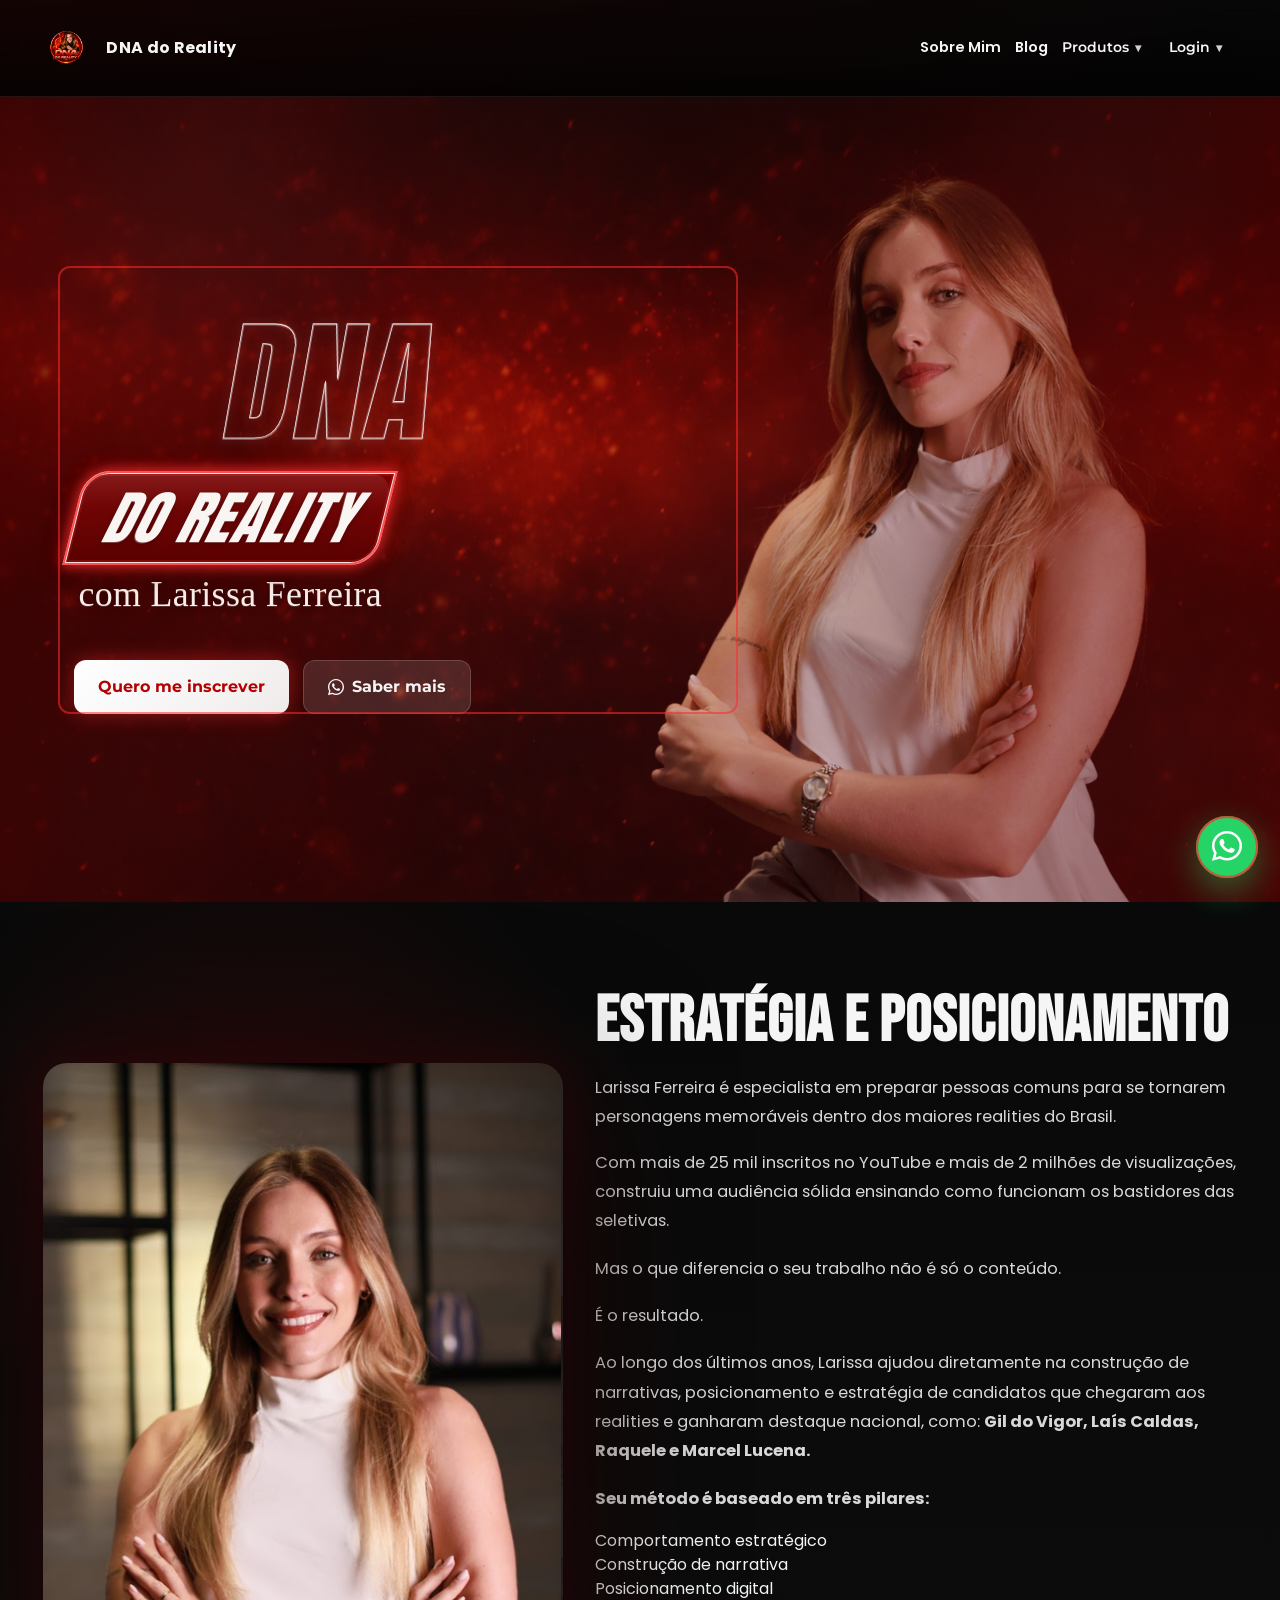
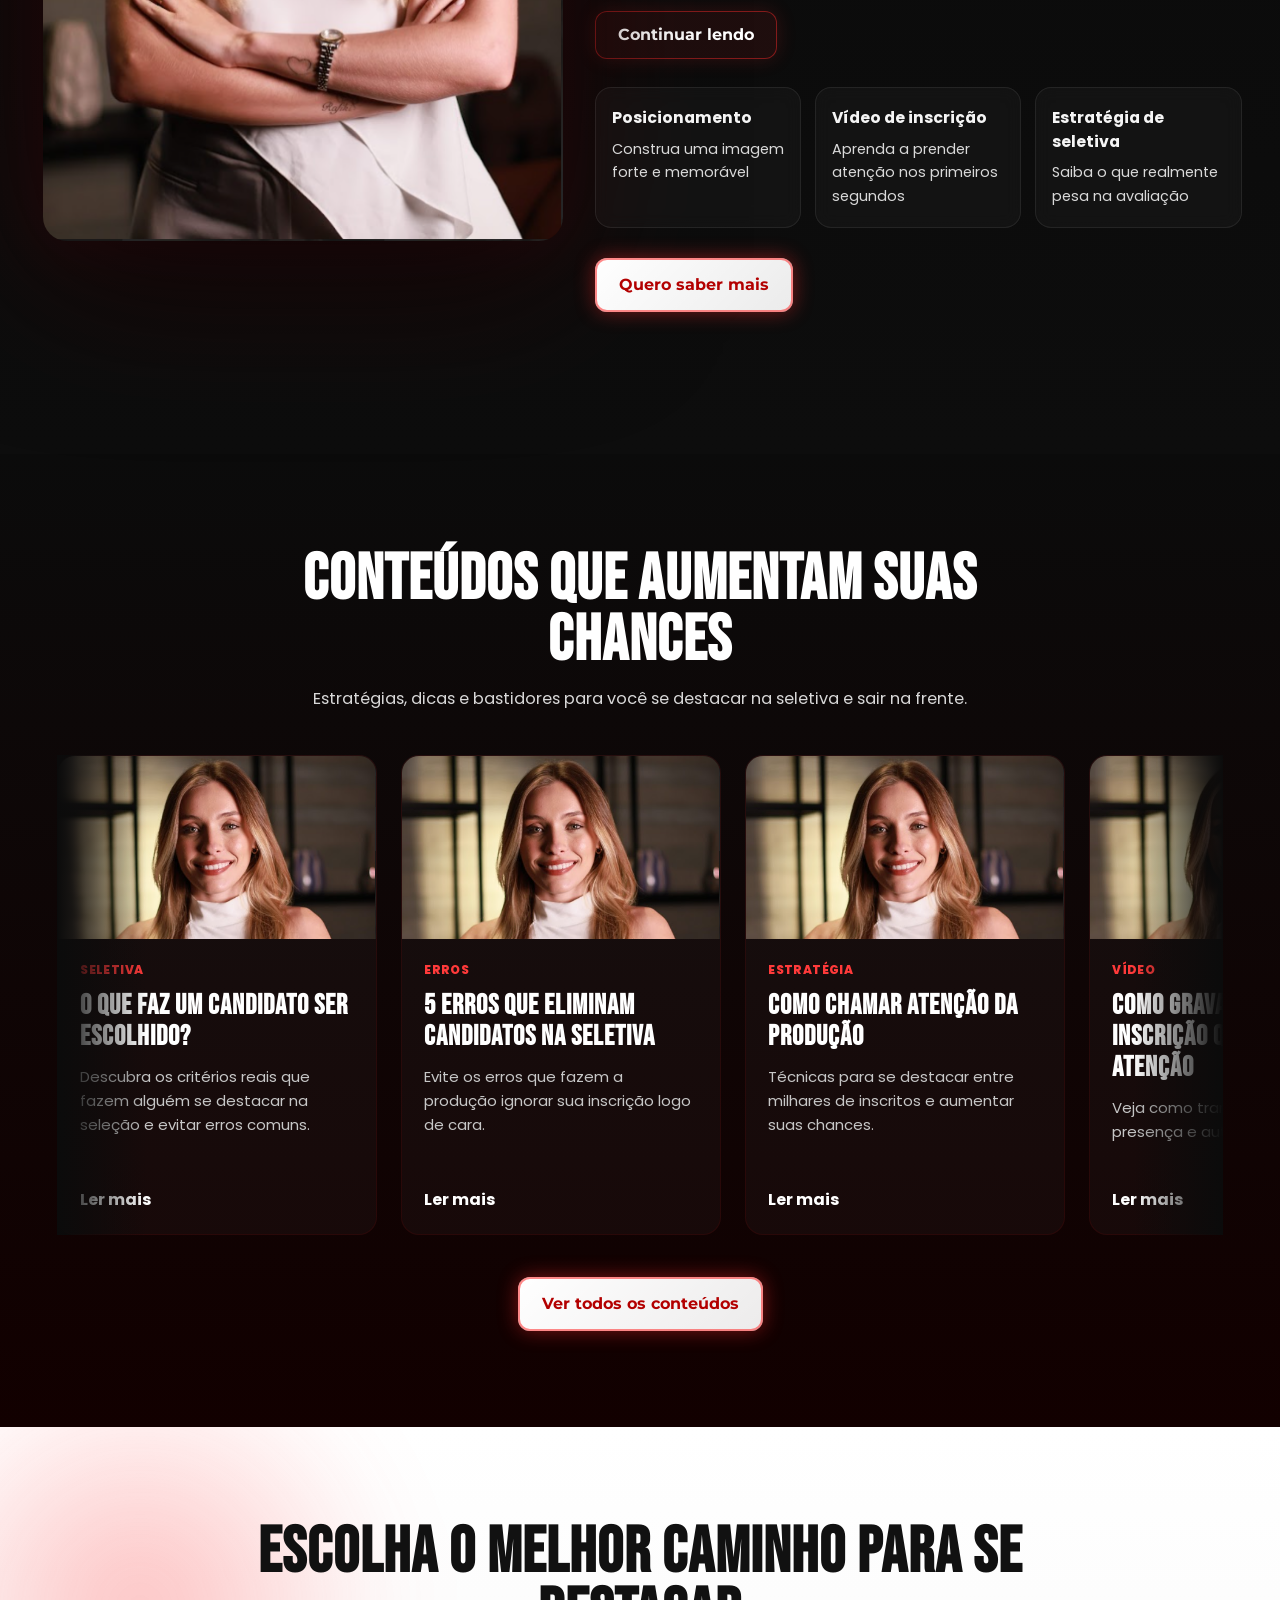
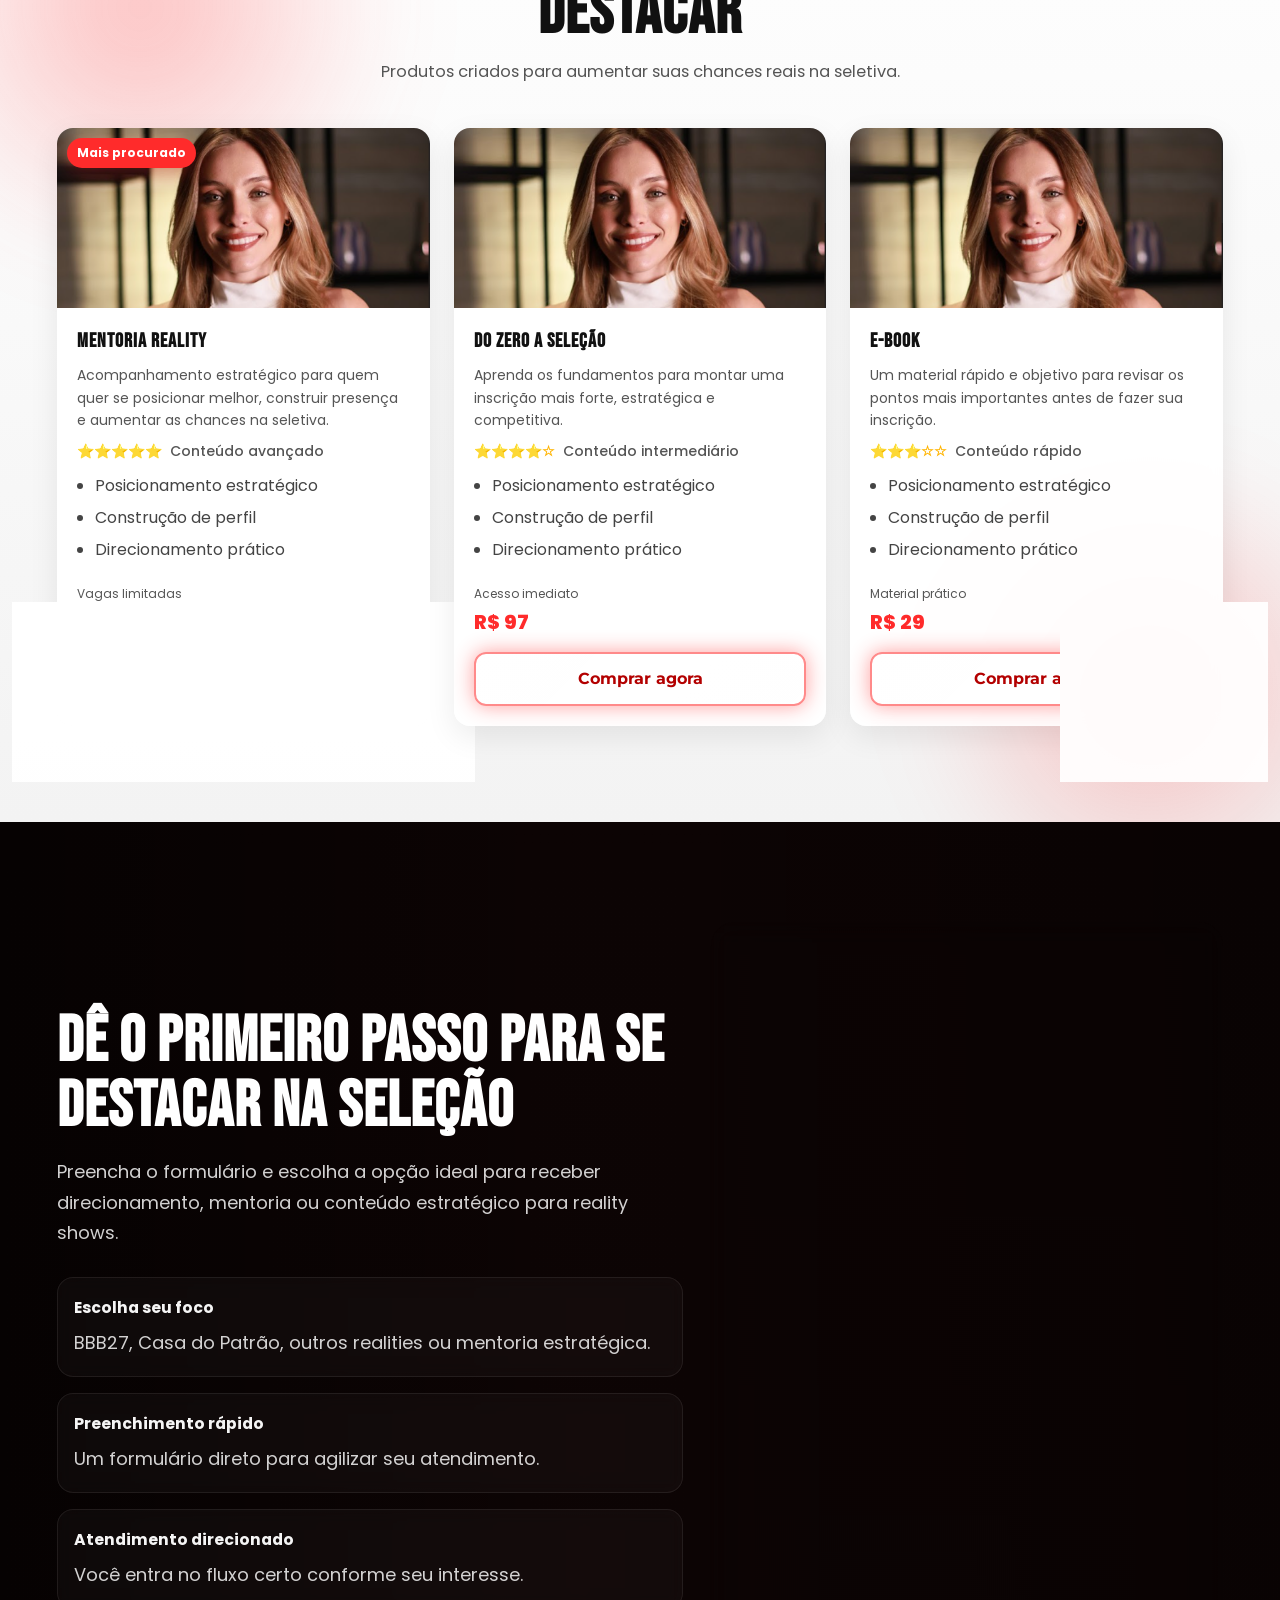
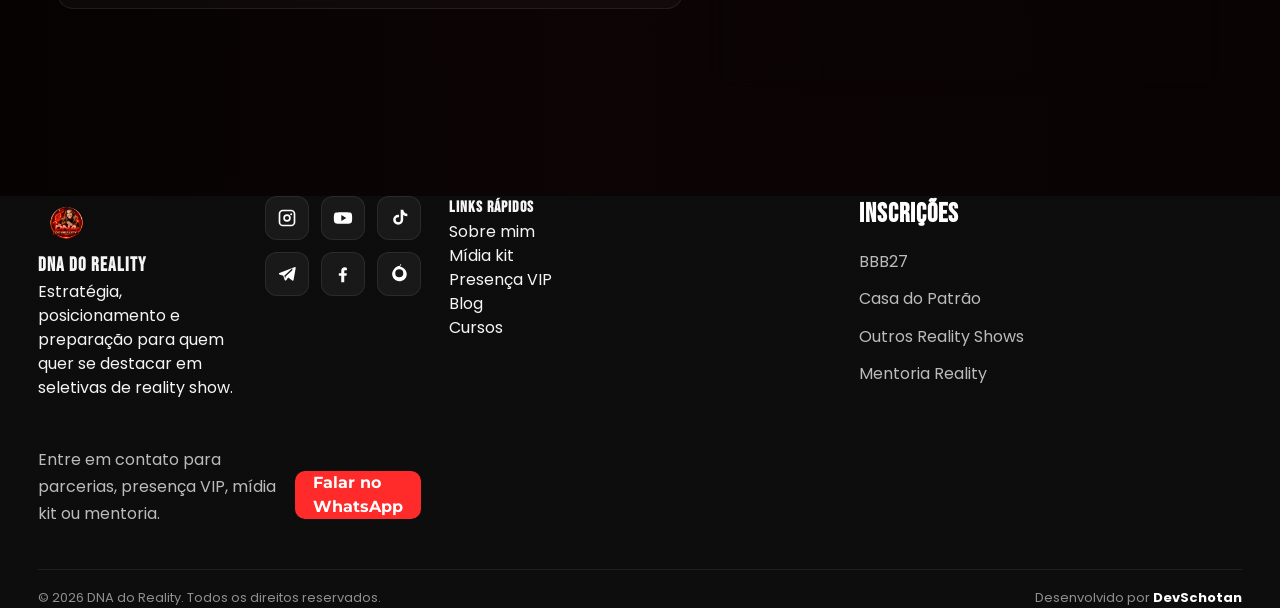
==== commit 474a5f06: "feat: atualiza blog preparado para Firebase" ====
--- a/index.html
+++ b/index.html
@@ -691,7 +691,7 @@
     </div>
 
     <div class="blog-cta">
-      <a href="#" class="btn btn-primary">Ver todos os conteúdos</a>
+      <a href="blog.html" class="btn btn-primary">Ver todos os conteúdos</a>
     </div>
   </div>
 </section>
